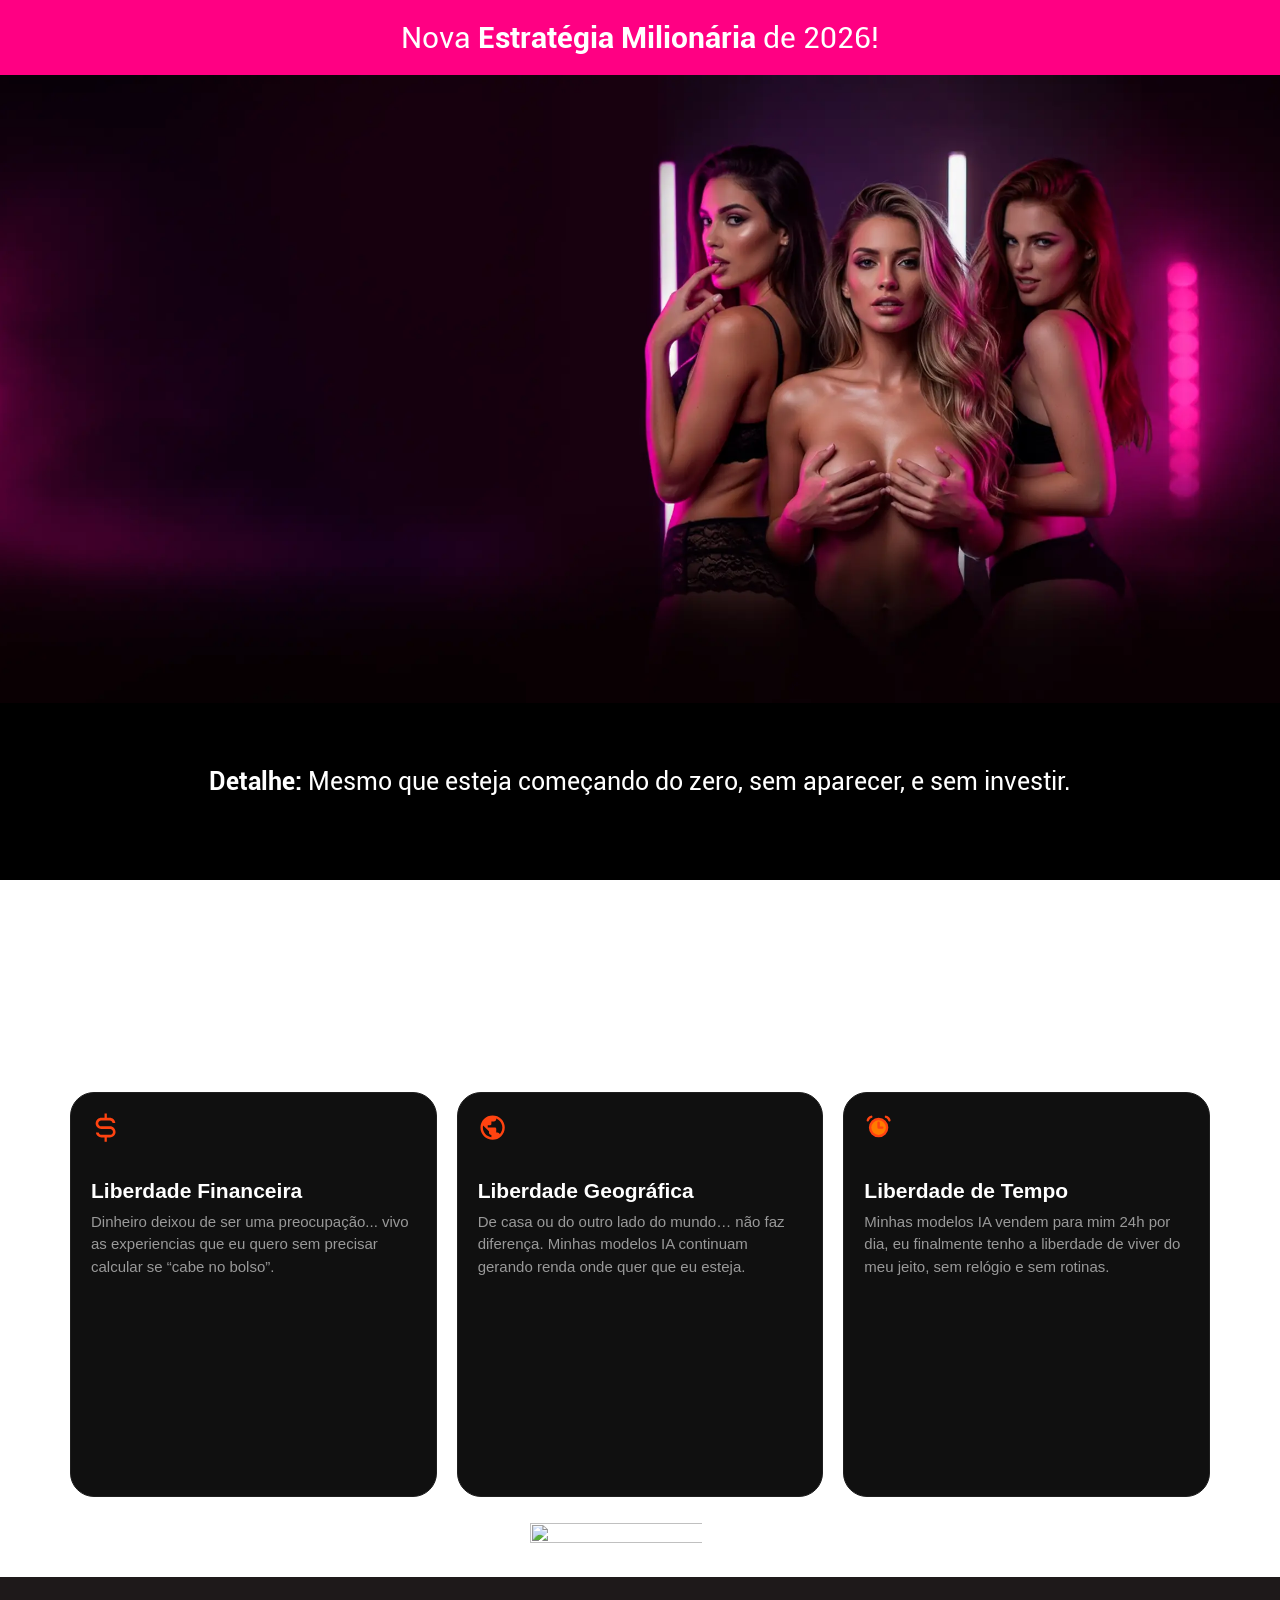
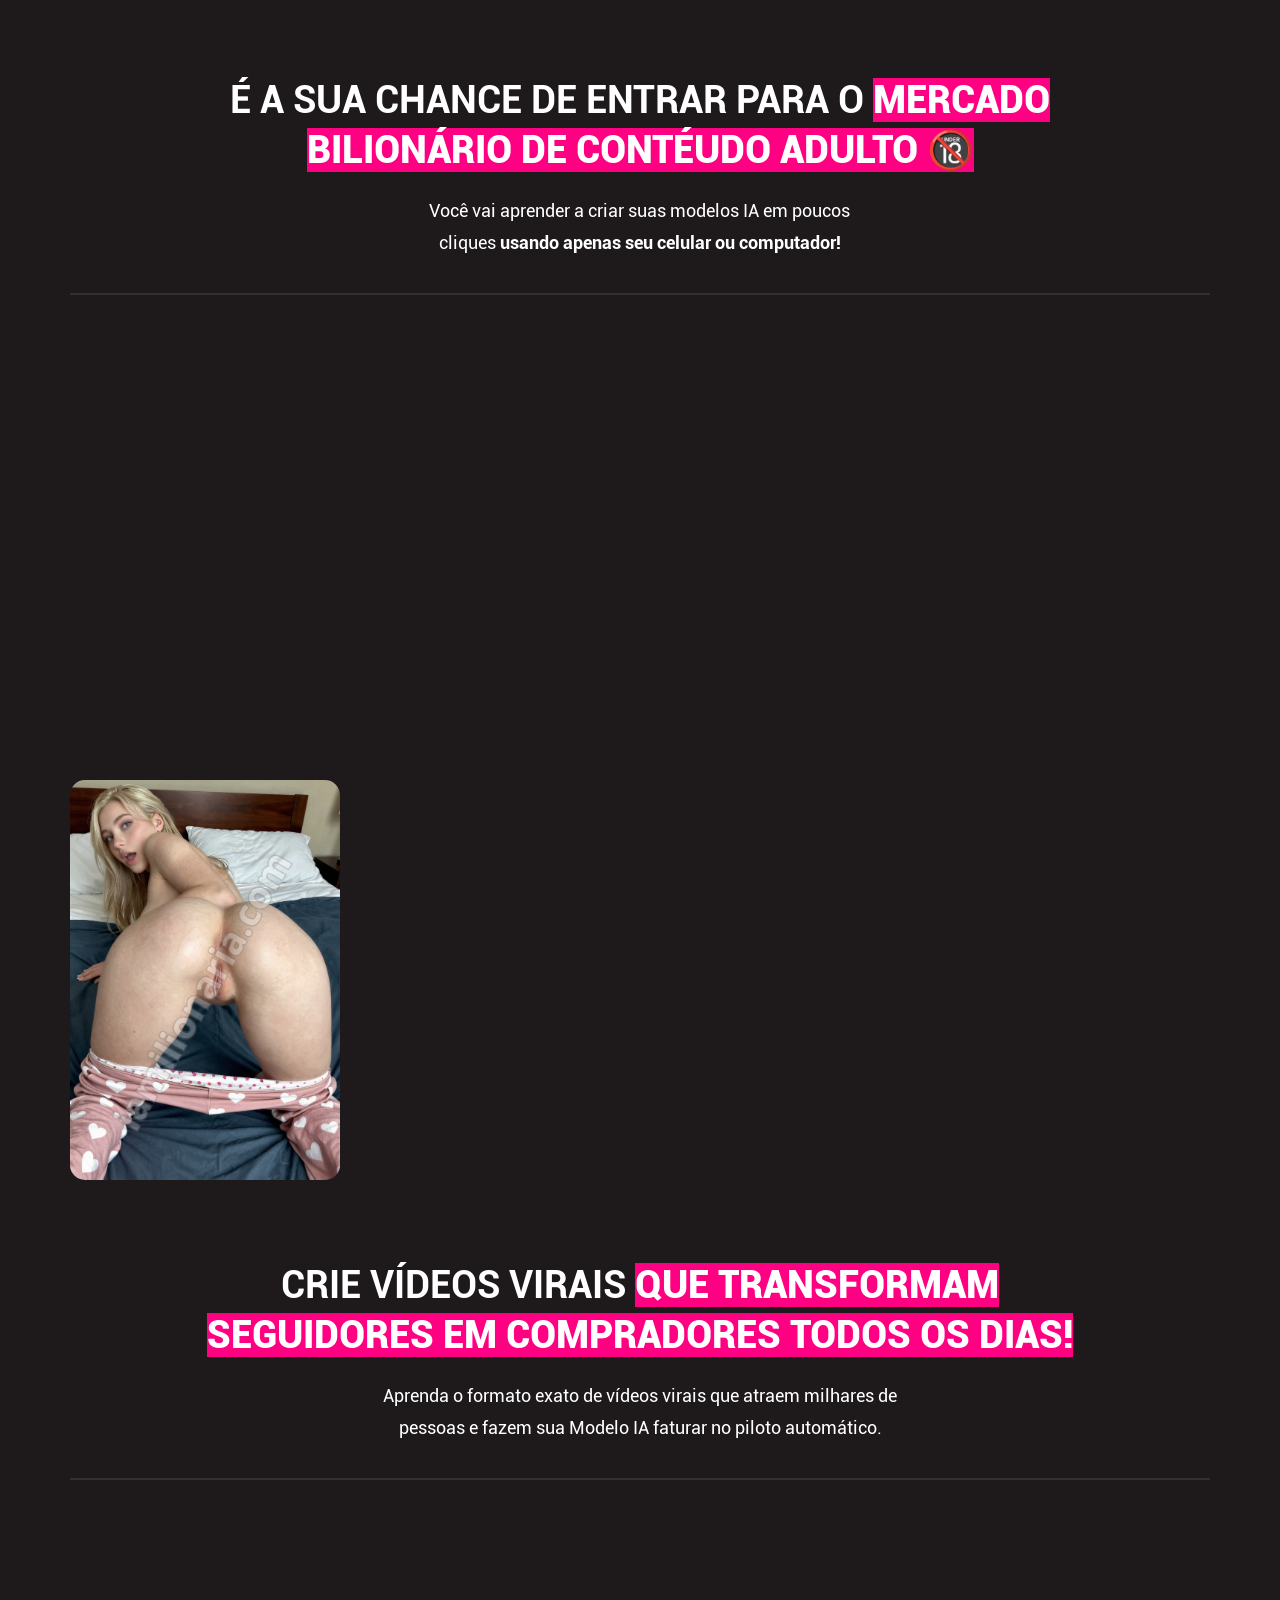
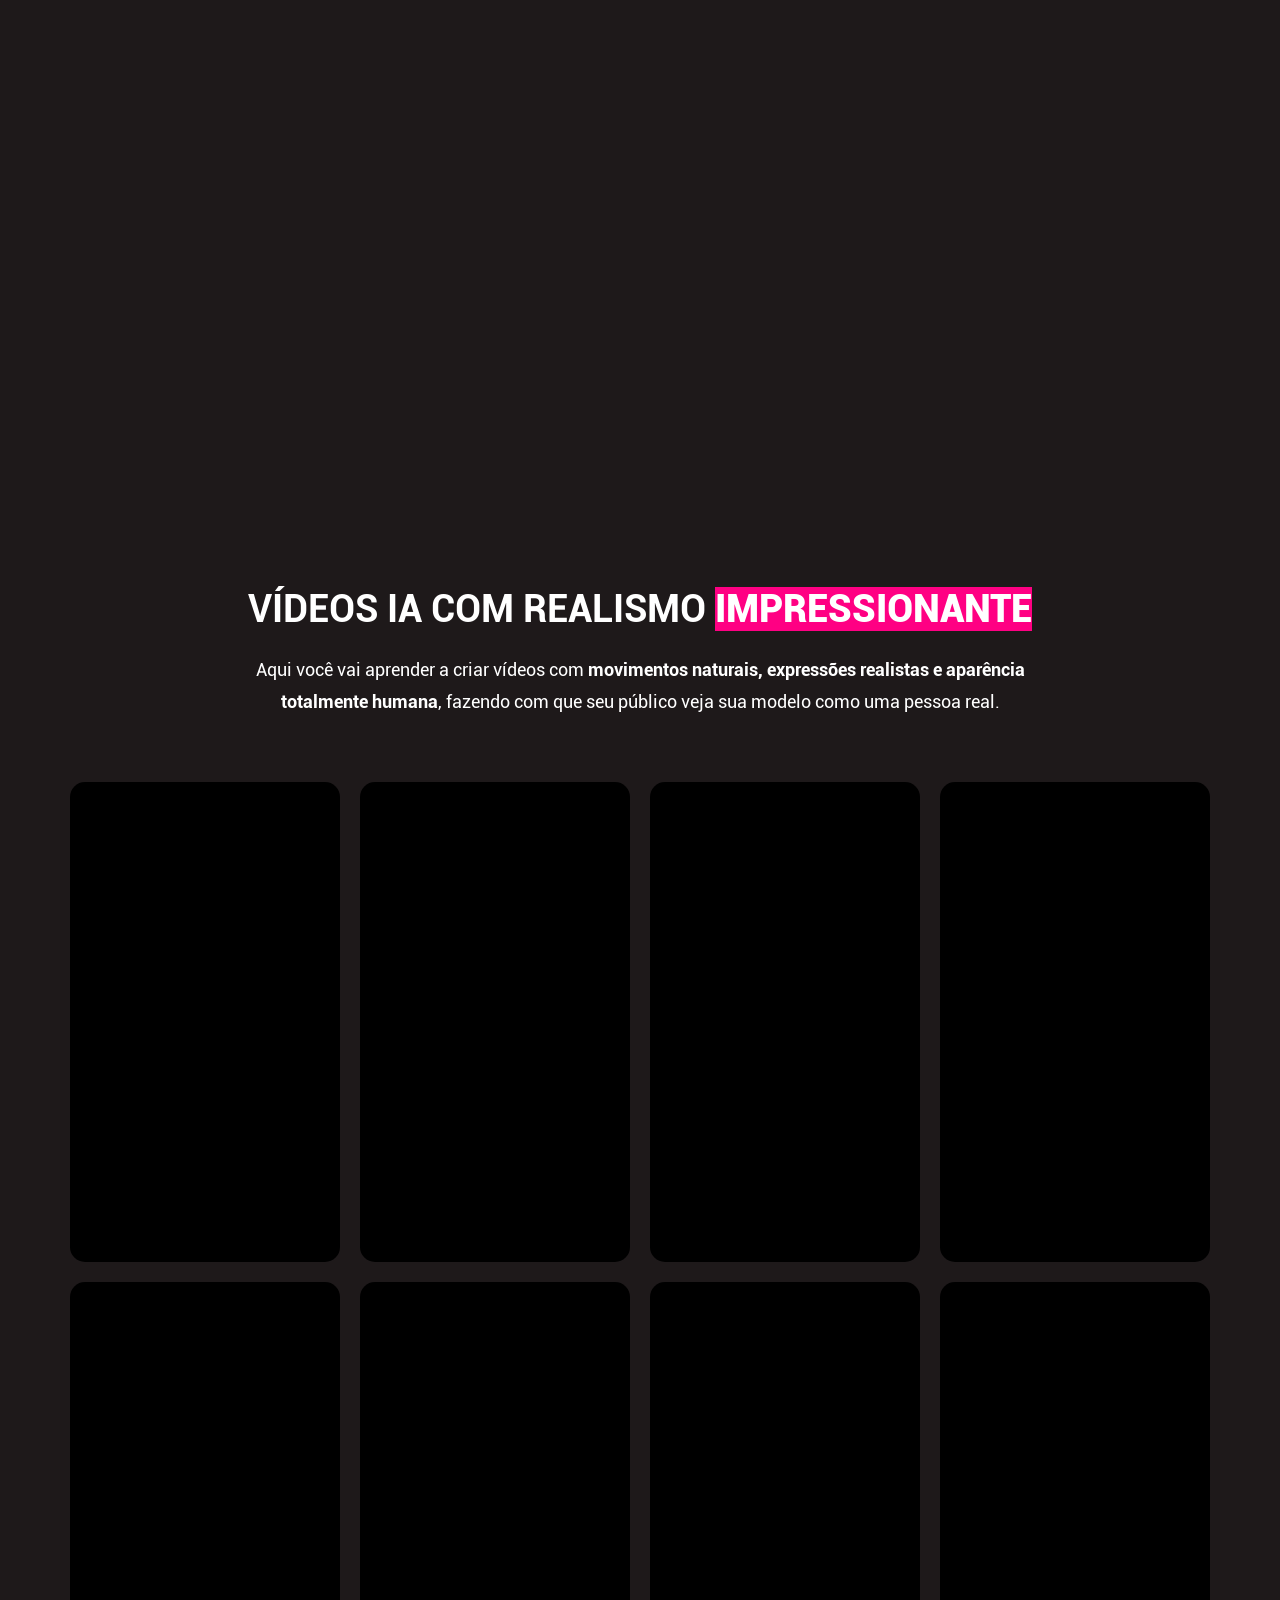
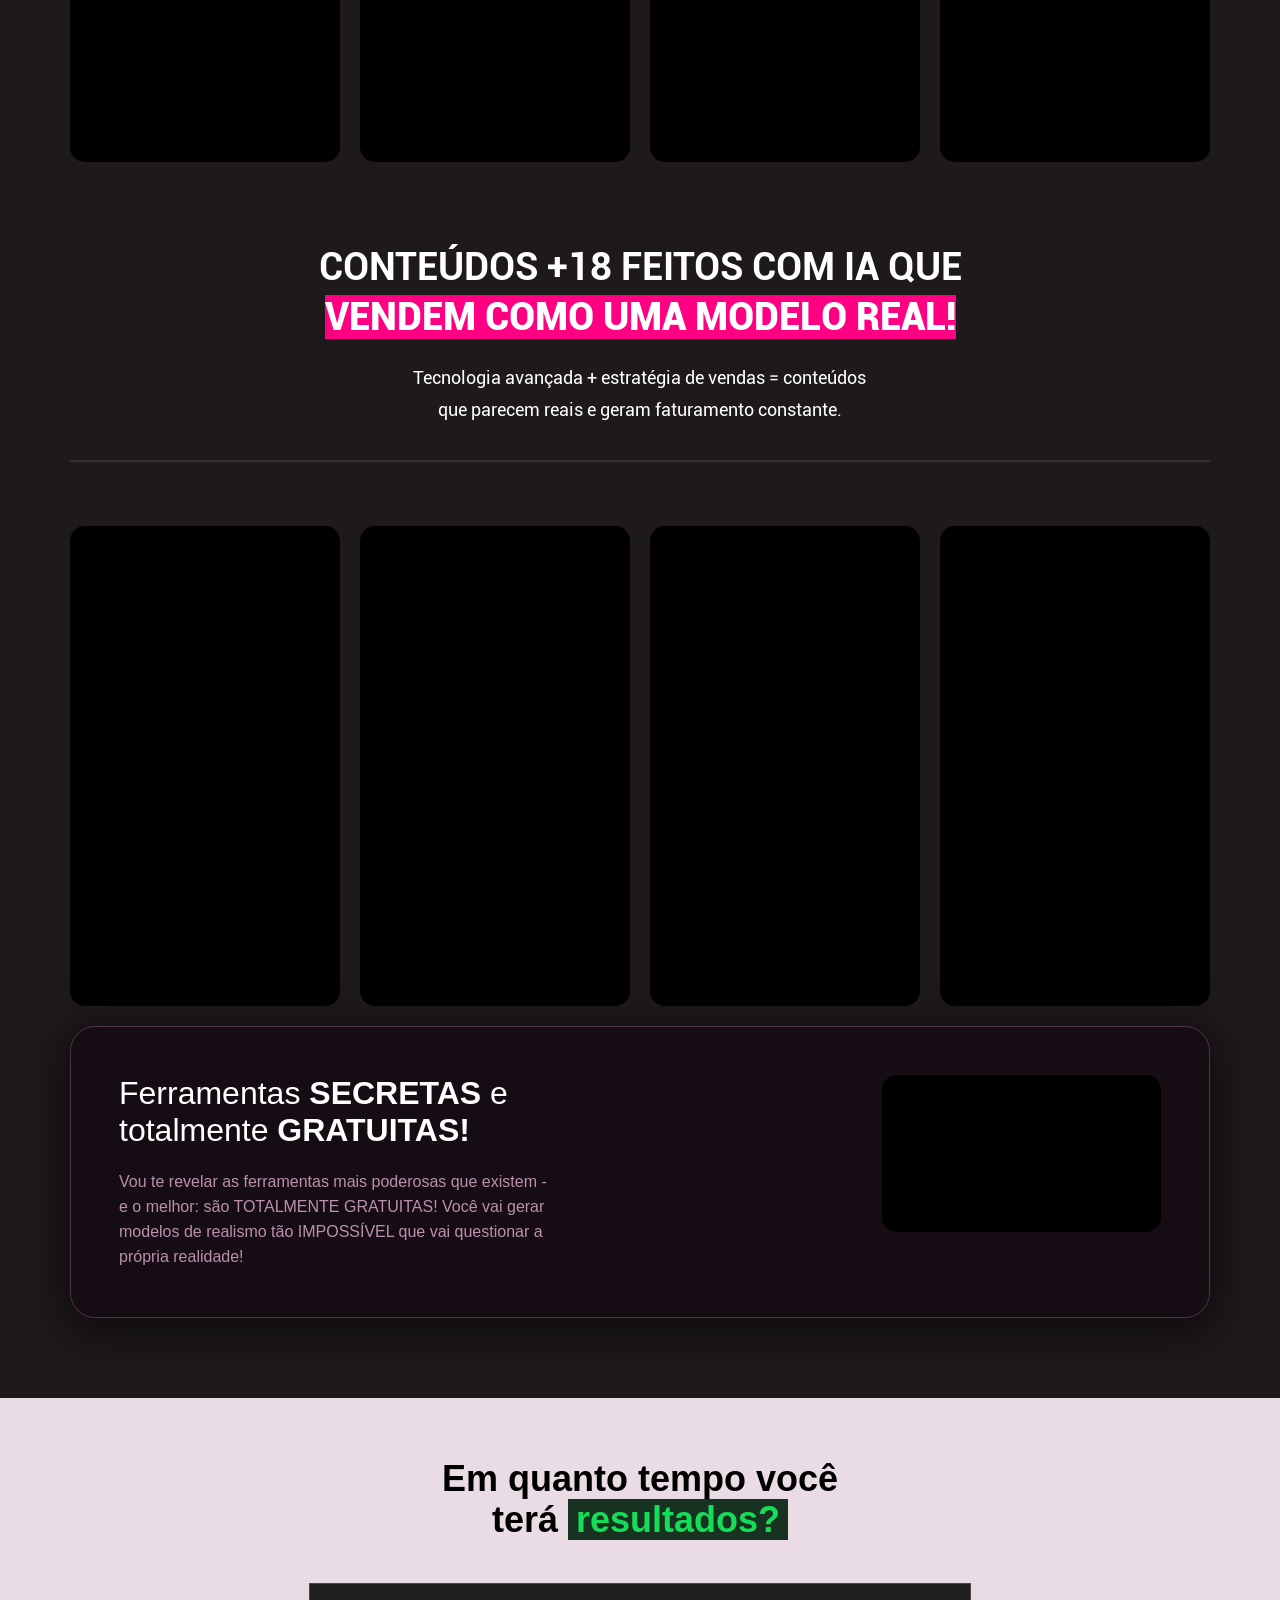
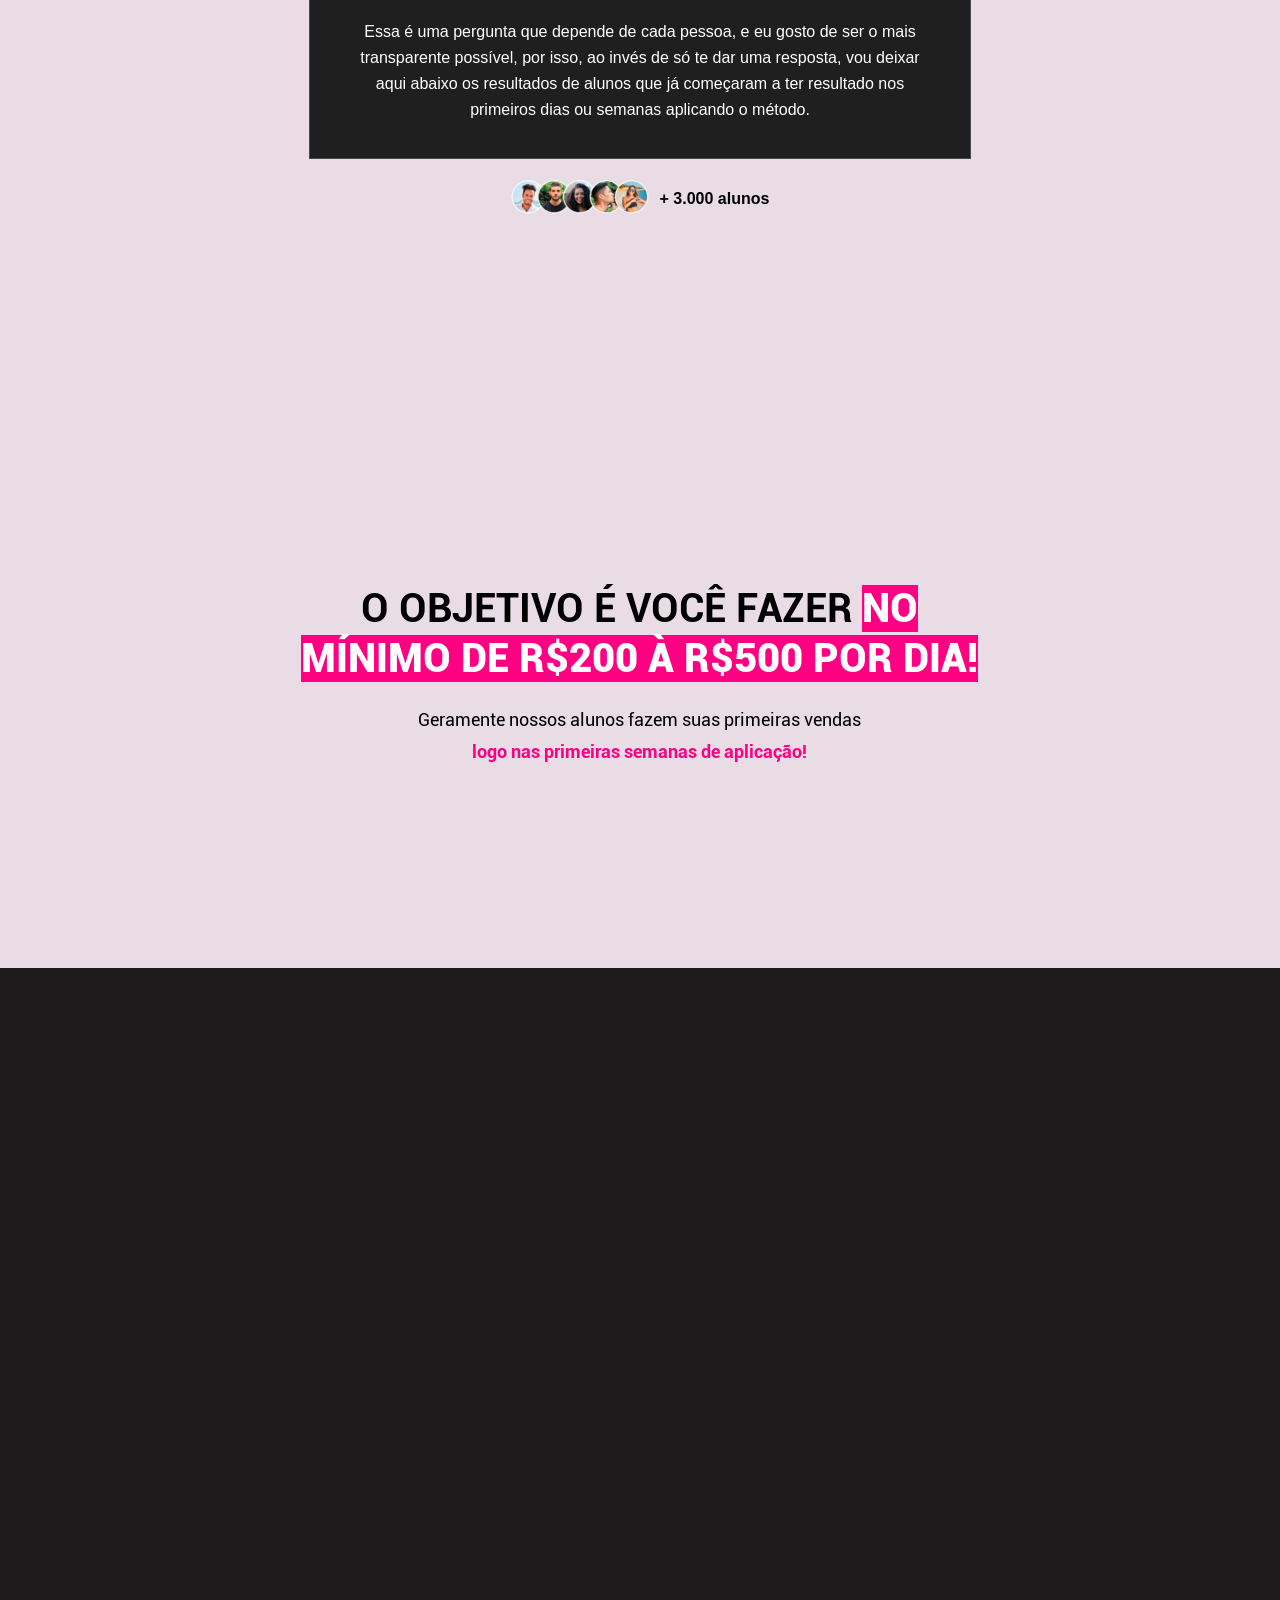
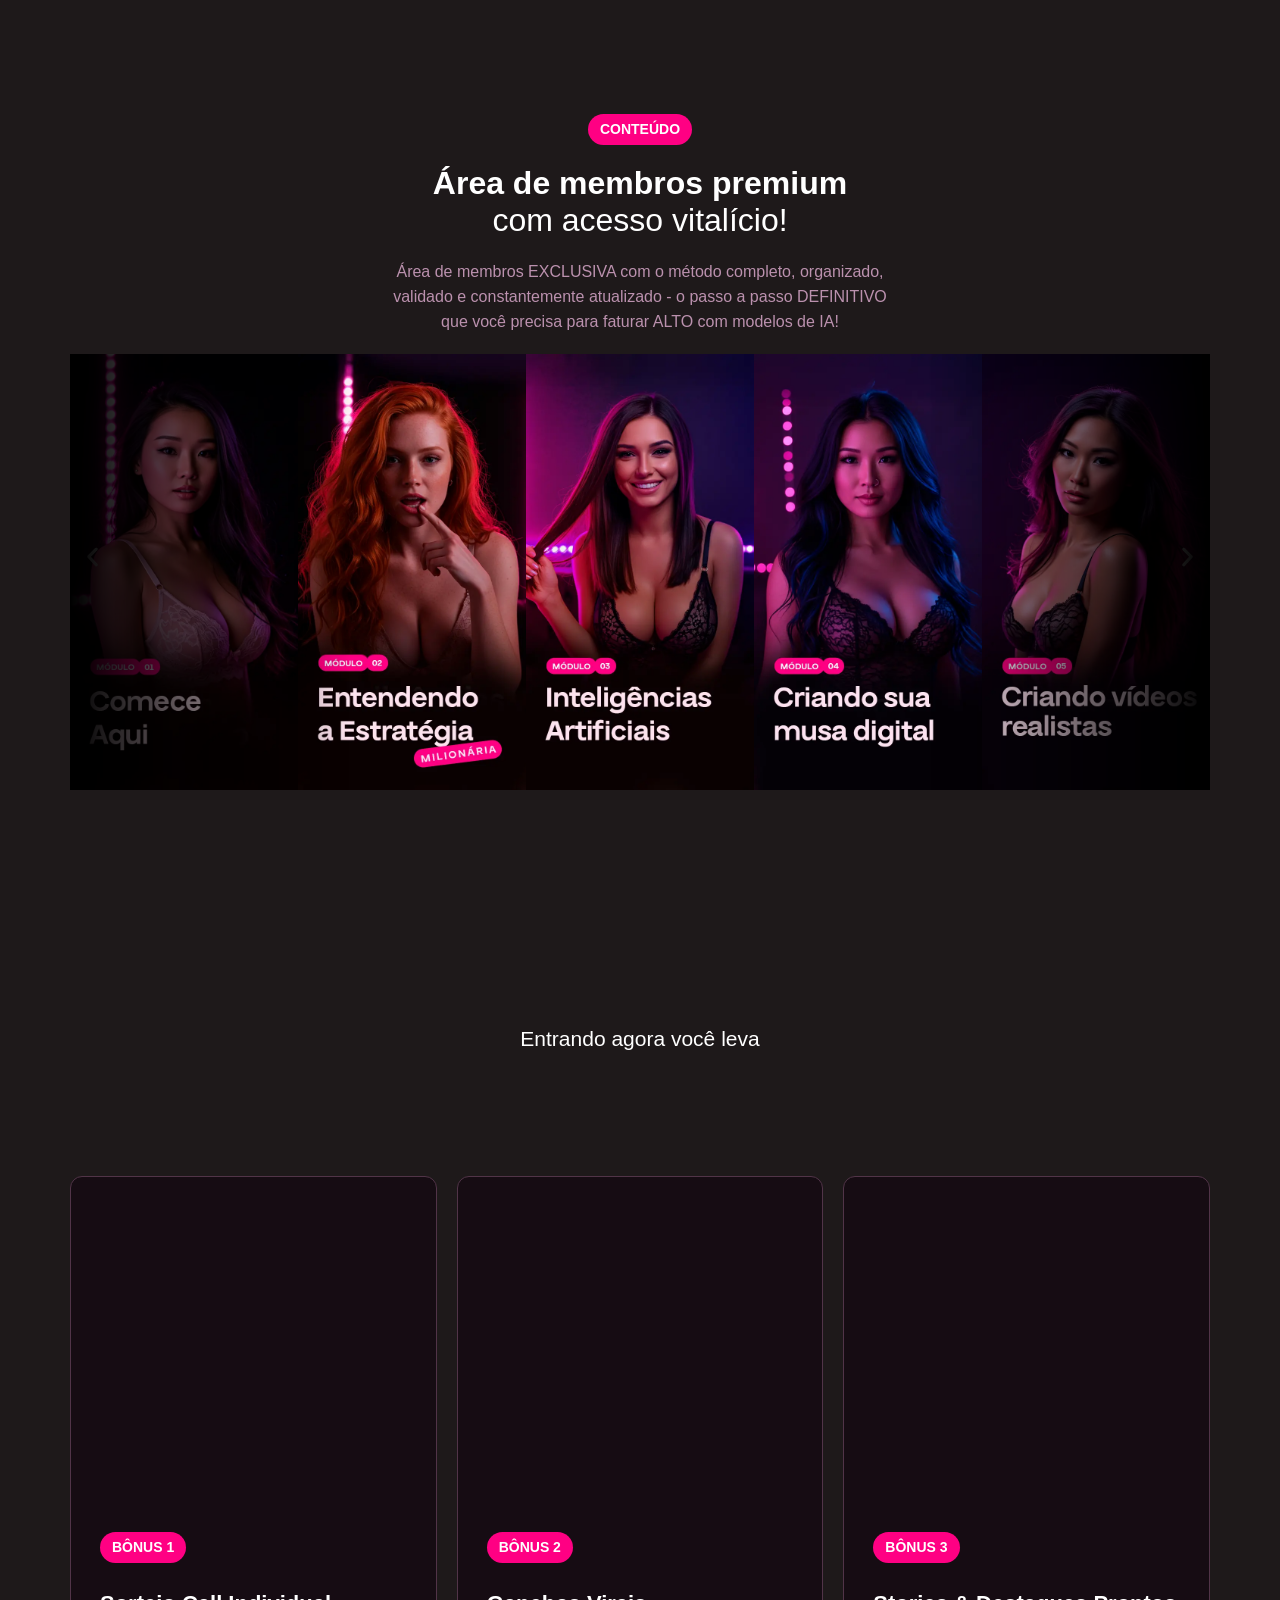
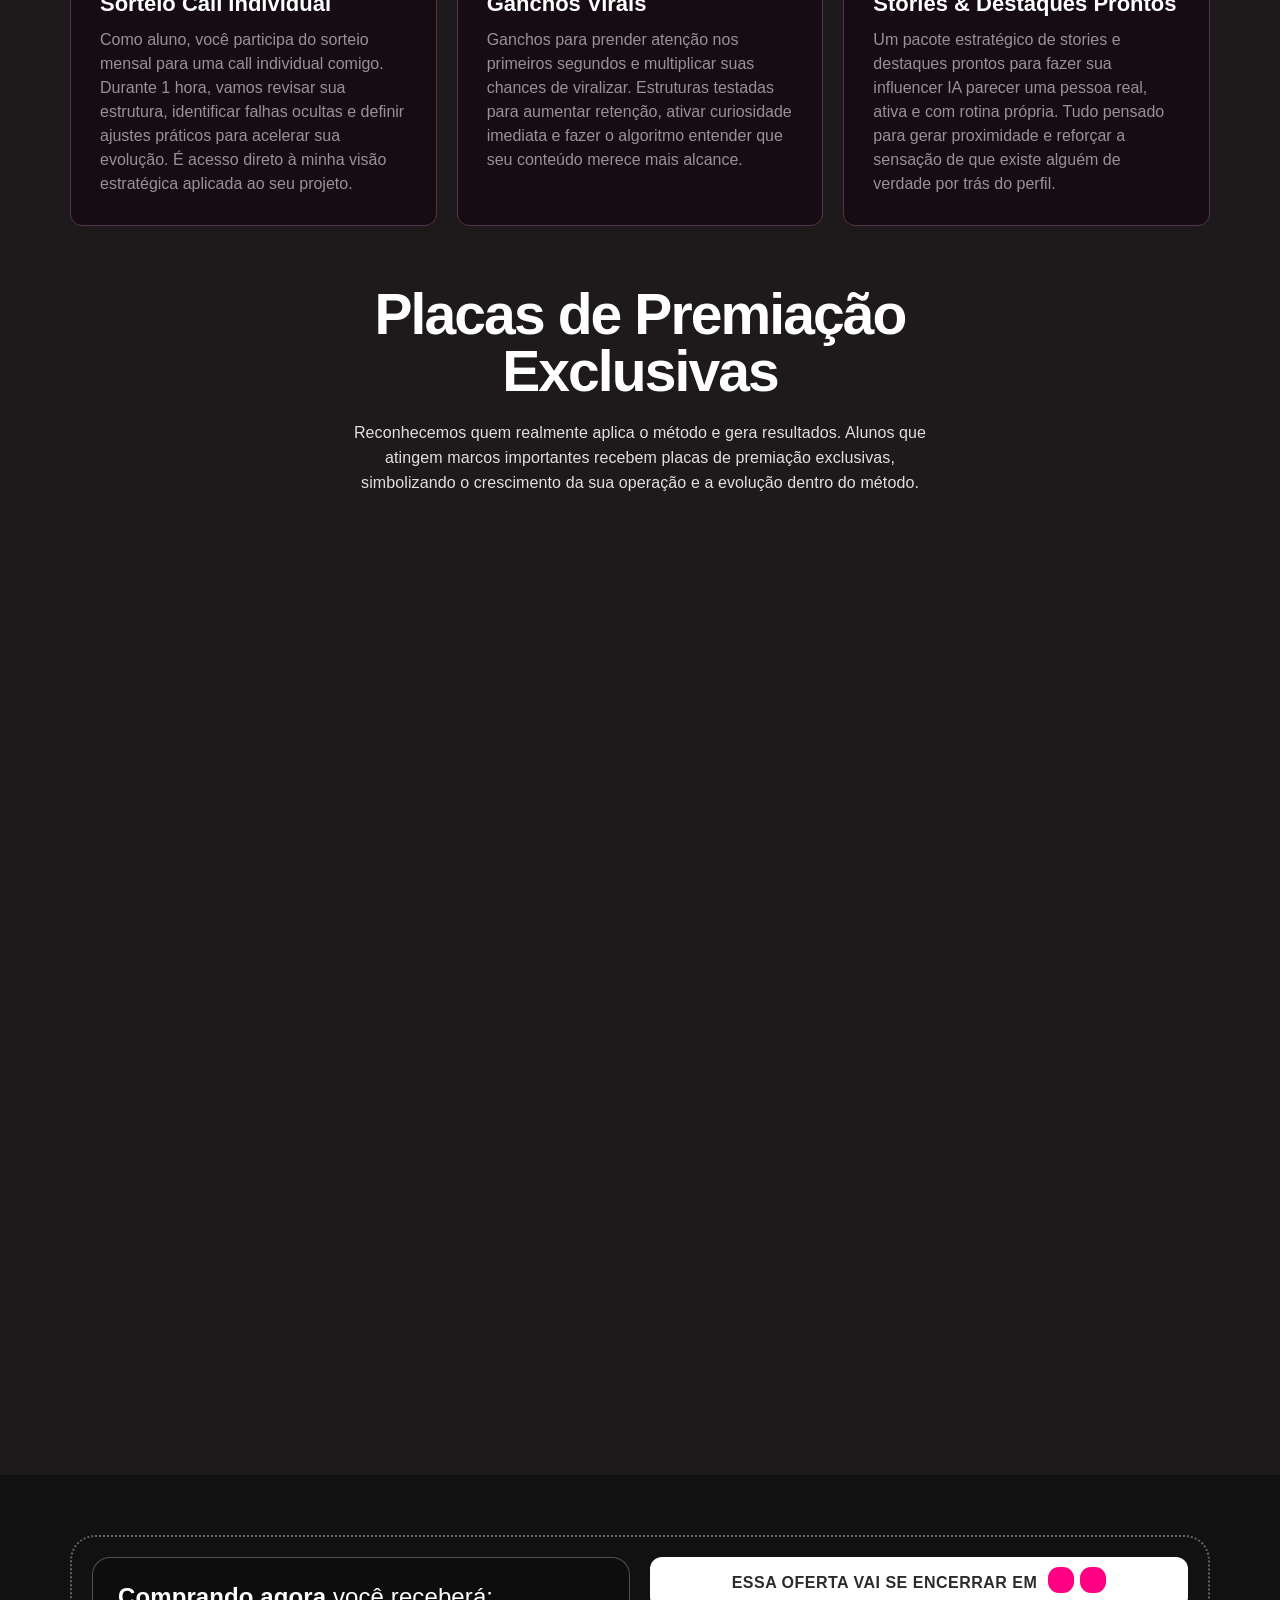
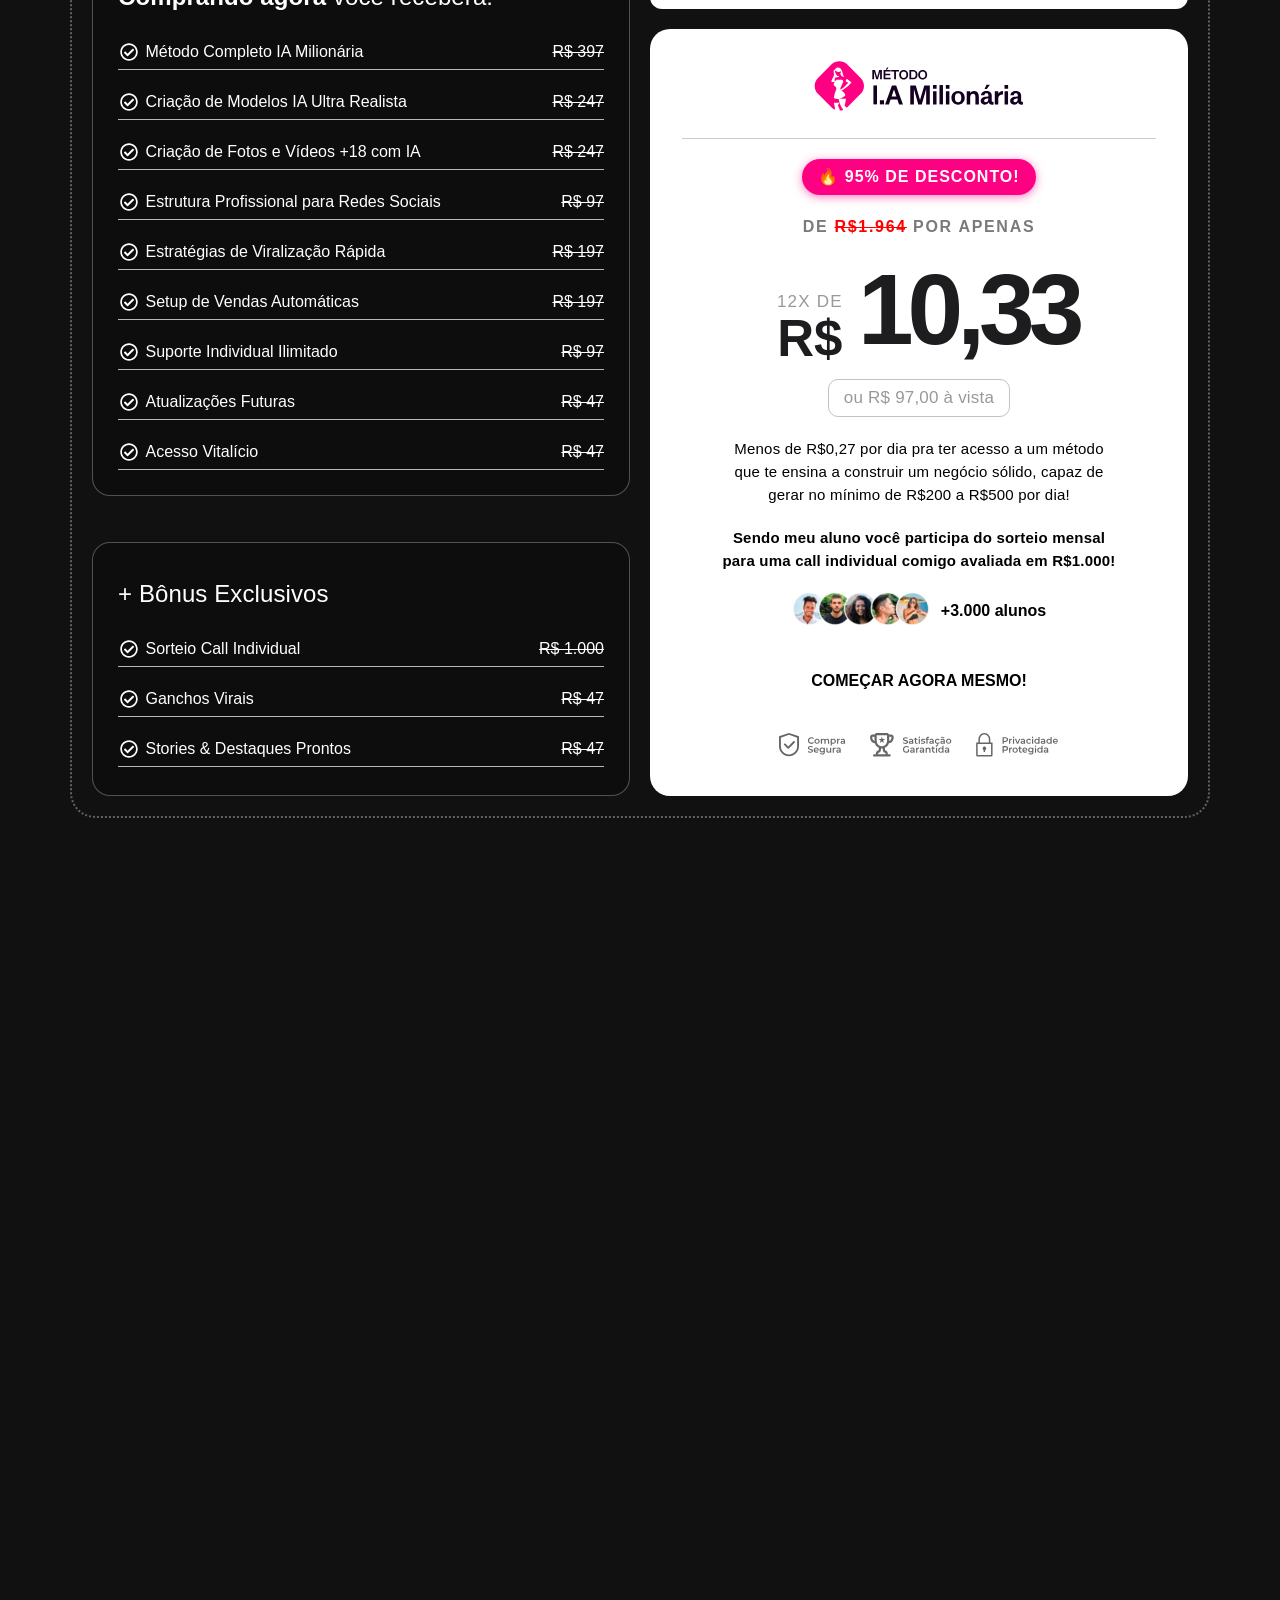
==== index.html @ a4ed03cd "Commit" ====
<!DOCTYPE html>
<html lang="pt-BR">
<!-- Added by HTTrack --><meta http-equiv="content-type" content="text/html;charset=UTF-8" /><!-- /Added by HTTrack -->
<head>
    <meta charset="UTF-8">
    <meta name="viewport" content="width=device-width, initial-scale=1.0, viewport-fit=cover" />
    
    <title>Método IA Milionária - Intense Models - Site Oficial</title>
    <meta name="description" content="Descubra o Método IA Milionária (Intense Models) com Gabriel Souza. O treinamento passo a passo para criar modelos com Inteligência Artificial e faturar alto na internet sem aparecer. Acesse agora e garanta seus bônus exclusivos!" />
    <meta name="keywords" content="Método IA Milionária, Intense Models, Gabriel Souza, IA Milionária, criar modelos com IA, como ganhar dinheiro com IA, modelos virtuais, agência de IA, faturar com inteligência artificial" />
    <meta name="author" content="Gabriel Souza" />
    <link rel="canonical" href="https://metodoiamilionaria.grupobhds.com/" />
    <meta name="robots" content="index, follow, max-snippet:-1, max-image-preview:large, max-video-preview:-1" />

    <meta property="og:locale" content="pt_BR" />
    <meta property="og:type" content="website" />
    <meta property="og:title" content="Método IA Milionária - Intense Models | Por Gabriel Souza" />
    <meta property="og:description" content="Aprenda a criar modelos ultrarrealistas com IA e lucre sem expor sua imagem. Vagas abertas para o Método IA Milionária." />
    <meta property="og:url" content="https://metodoiamilionaria.grupobhds.com/" />
    <meta property="og:site_name" content="Método IA Milionária" />
    
    <link rel="icon" href="data:image/svg+xml,<svg xmlns=%22http://www.w3.org/2000/svg%22 viewBox=%220 0 100 100%22><text y=%22.9em%22 font-size=%2290%22>⭐</text></svg>" />
    <link rel="apple-touch-icon" href="data:image/svg+xml,<svg xmlns=%22http://www.w3.org/2000/svg%22 viewBox=%220 0 100 100%22><text y=%22.9em%22 font-size=%2290%22>⭐</text></svg>" />

    <script type="application/ld+json">
    {
      "@context": "https://schema.org/",
      "@type": "Course",
      "name": "Método IA Milionária - Intense Models",
      "description": "Treinamento completo por Gabriel Souza ensinando a criar e monetizar modelos geradas por Inteligência Artificial.",
      "provider": {
        "@type": "Organization",
        "name": "Gabriel Souza",
        "sameAs": "https://metodoiamilionaria.grupobhds.com/"
      },
      "aggregateRating": {
        "@type": "AggregateRating",
        "ratingValue": "5.0",
        "reviewCount": "1487"
      },
      "offers": {
        "@type": "Offer",
        "priceCurrency": "BRL",
        "price": "97.00",
        "availability": "https://schema.org/InStock"
      }
    }
    </script>
    <script>if(navigator.userAgent.match(/MSIE|Internet Explorer/i)||navigator.userAgent.match(/Trident\/7\..*?rv:11/i)){var href=document.location.href;if(!href.match(/[?&]nowprocket/)){if(href.indexOf("?")==-1){if(href.indexOf("#")==-1){document.location.href=href+"?nowprocket=1"}else{document.location.href=href.replace("#","?nowprocket=1#")}}else{if(href.indexOf("#")==-1){document.location.href=href+"&nowprocket=1"}else{document.location.href=href.replace("#","&nowprocket=1#")}}}}</script>
    <script>class RocketLazyLoadScripts{constructor(){this.triggerEvents=["keydown","mousedown","mousemove","touchmove","touchstart","touchend","wheel"],this.userEventHandler=this._triggerListener.bind(this),this.touchStartHandler=this._onTouchStart.bind(this),this.touchMoveHandler=this._onTouchMove.bind(this),this.touchEndHandler=this._onTouchEnd.bind(this),this.clickHandler=this._onClick.bind(this),this.interceptedClicks=[],window.addEventListener("pageshow",(e=>{this.persisted=e.persisted})),window.addEventListener("DOMContentLoaded",(()=>{this._preconnect3rdParties()})),this.delayedScripts={normal:[],async:[],defer:[]},this.allJQueries=[]}_addUserInteractionListener(e){document.hidden?e._triggerListener():(this.triggerEvents.forEach((t=>window.addEventListener(t,e.userEventHandler,{passive:!0}))),window.addEventListener("touchstart",e.touchStartHandler,{passive:!0}),window.addEventListener("mousedown",e.touchStartHandler),document.addEventListener("visibilitychange",e.userEventHandler))}_removeUserInteractionListener(){this.triggerEvents.forEach((e=>window.removeEventListener(e,this.userEventHandler,{passive:!0}))),document.removeEventListener("visibilitychange",this.userEventHandler)}_onTouchStart(e){"HTML"!==e.target.tagName&&(window.addEventListener("touchend",this.touchEndHandler),window.addEventListener("mouseup",this.touchEndHandler),window.addEventListener("touchmove",this.touchMoveHandler,{passive:!0}),window.addEventListener("mousemove",this.touchMoveHandler),e.target.addEventListener("click",this.clickHandler),this._renameDOMAttribute(e.target,"onclick","rocket-onclick"))}_onTouchMove(e){window.removeEventListener("touchend",this.touchEndHandler),window.removeEventListener("mouseup",this.touchEndHandler),window.removeEventListener("touchmove",this.touchMoveHandler,{passive:!0}),window.removeEventListener("mousemove",this.touchMoveHandler),e.target.removeEventListener("click",this.clickHandler),this._renameDOMAttribute(e.target,"rocket-onclick","onclick")}_onTouchEnd(e){window.removeEventListener("touchend",this.touchEndHandler),window.removeEventListener("mouseup",this.touchEndHandler),window.removeEventListener("touchmove",this.touchMoveHandler,{passive:!0}),window.removeEventListener("mousemove",this.touchMoveHandler)}_onClick(e){e.target.removeEventListener("click",this.clickHandler),this._renameDOMAttribute(e.target,"rocket-onclick","onclick"),this.interceptedClicks.push(e),e.preventDefault(),e.stopPropagation(),e.stopImmediatePropagation()}_replayClicks(){window.removeEventListener("touchstart",this.touchStartHandler,{passive:!0}),window.removeEventListener("mousedown",this.touchStartHandler),this.interceptedClicks.forEach((e=>{e.target.dispatchEvent(new MouseEvent("click",{view:e.view,bubbles:!0,cancelable:!0}))}))}_renameDOMAttribute(e,t,n){e.hasAttribute&&e.hasAttribute(t)&&(event.target.setAttribute(n,event.target.getAttribute(t)),event.target.removeAttribute(t))}_triggerListener(){this._removeUserInteractionListener(this),"loading"===document.readyState?document.addEventListener("DOMContentLoaded",this._loadEverythingNow.bind(this)):this._loadEverythingNow()}_preconnect3rdParties(){let e=[];document.querySelectorAll("script[type=rocketlazyloadscript]").forEach((t=>{if(t.hasAttribute("src")){const n=new URL(t.html).origin;n!==location.origin&&e.push({src:n,crossOrigin:t.crossOrigin||"module"===t.getAttribute("data-rocket-type")})}})),e=[...new Map(e.map((e=>[JSON.stringify(e),e]))).values()],this._batchInjectResourceHints(e,"preconnect")}async _loadEverythingNow(){this.lastBreath=Date.now(),this._delayEventListeners(),this._delayJQueryReady(this),this._handleDocumentWrite(),this._registerAllDelayedScripts(),this._preloadAllScripts(),await this._loadScriptsFromList(this.delayedScripts.normal),await this._loadScriptsFromList(this.delayedScripts.defer),await this._loadScriptsFromList(this.delayedScripts.async);try{await this._triggerDOMContentLoaded(),await this._triggerWindowLoad()}catch(e){}window.dispatchEvent(new Event("rocket-allScriptsLoaded")),this._replayClicks()}_registerAllDelayedScripts(){document.querySelectorAll("script[type=rocketlazyloadscript]").forEach((e=>{e.hasAttribute("src")?e.hasAttribute("async")&&!1!==e.async?this.delayedScripts.async.push(e):e.hasAttribute("defer")&&!1!==e.defer||"module"===e.getAttribute("data-rocket-type")?this.delayedScripts.defer.push(e):this.delayedScripts.normal.push(e):this.delayedScripts.normal.push(e)}))}async _transformScript(e){return await this._littleBreath(),new Promise((t=>{const n=document.createElement("script");[...e.attributes].forEach((e=>{let t=e.nodeName;"type"!==t&&("data-rocket-type"===t&&(t="type"),n.setAttribute(t,e.nodeValue))})),e.hasAttribute("src")?(n.addEventListener("load",t),n.addEventListener("error",t)):(n.text=e.text,t());try{e.parentNode.replaceChild(n,e)}catch(e){t()}}))}async _loadScriptsFromList(e){const t=e.shift();return t?(await this._transformScript(t),this._loadScriptsFromList(e)):Promise.resolve()}_preloadAllScripts(){this._batchInjectResourceHints([...this.delayedScripts.normal,...this.delayedScripts.defer,...this.delayedScripts.async],"preload")}_batchInjectResourceHints(e,t){var n=document.createDocumentFragment();e.forEach((e=>{if(e.src){const i=document.createElement("link");i.href=e.src,i.rel=t,"preconnect"!==t&&(i.as="script"),e.getAttribute&&"module"===e.getAttribute("data-rocket-type")&&(i.crossOrigin=!0),e.crossOrigin&&(i.crossOrigin=e.crossOrigin),n.appendChild(i)}})),document.head.appendChild(n)}_delayEventListeners(){let e={};function t(t,n){!function(t){function n(n){return e[t].eventsToRewrite.indexOf(n)>=0?"rocket-"+n:n}e[t]||(e[t]={originalFunctions:{add:t.addEventListener,remove:t.removeEventListener},eventsToRewrite:[]},t.addEventListener=function(){arguments[0]=n(arguments[0]),e[t].originalFunctions.add.apply(t,arguments)},t.removeEventListener=function(){arguments[0]=n(arguments[0]),e[t].originalFunctions.remove.apply(t,arguments)})}(t),e[t].eventsToRewrite.push(n)}function n(e,t){let n=e[t];Object.defineProperty(e,t,{get:()=>n||function(){},set(i){e["rocket"+t]=n=i}})}t(document,"DOMContentLoaded"),t(window,"DOMContentLoaded"),t(window,"load"),t(window,"pageshow"),t(document,"readystatechange"),n(document,"onreadystatechange"),n(window,"onload"),n(window,"onpageshow")}_delayJQueryReady(e){let t=window.jQuery;Object.defineProperty(window,"jQuery",{get:()=>t,set(n){if(n&&n.fn&&!e.allJQueries.includes(n)){n.fn.ready=n.fn.init.prototype.ready=function(t){e.domReadyFired?t.bind(document)(n):document.addEventListener("rocket-DOMContentLoaded",(()=>t.bind(document)(n)))};const t=n.fn.on;n.fn.on=n.fn.init.prototype.on=function(){if(this[0]===window){function e(e){return e.split(" ").map((e=>"load"===e||0===e.indexOf("load.")?"rocket-jquery-load":e)).join(" ")}"string"==typeof arguments[0]||arguments[0]instanceof String?arguments[0]=e(arguments[0]):"object"==typeof arguments[0]&&Object.keys(arguments[0]).forEach((t=>{delete Object.assign(arguments[0],{[e(t)]:arguments[0][t]})[t]}))}return t.apply(this,arguments),this},e.allJQueries.push(n)}t=n}})}async _triggerDOMContentLoaded(){this.domReadyFired=!0,await this._littleBreath(),document.dispatchEvent(new Event("rocket-DOMContentLoaded")),await this._littleBreath(),window.dispatchEvent(new Event("rocket-DOMContentLoaded")),await this._littleBreath(),document.dispatchEvent(new Event("rocket-readystatechange")),await this._littleBreath(),document.rocketonreadystatechange&&document.rocketonreadystatechange()}async _triggerWindowLoad(){await this._littleBreath(),window.dispatchEvent(new Event("rocket-load")),await this._littleBreath(),window.rocketonload&&window.rocketonload(),await this._littleBreath(),this.allJQueries.forEach((e=>e(window).trigger("rocket-jquery-load"))),await this._littleBreath();const e=new Event("rocket-pageshow");e.persisted=this.persisted,window.dispatchEvent(e),await this._littleBreath(),window.rocketonpageshow&&window.rocketonpageshow({persisted:this.persisted})}_handleDocumentWrite(){const e=new Map;document.write=document.writeln=function(t){const n=document.currentScript,i=document.createRange(),r=n.parentElement;let o=e.get(n);void 0===o&&(o=n.nextSibling,e.set(n,o));const s=document.createDocumentFragment();i.setStart(s,0),s.appendChild(i.createContextualFragment(t)),r.insertBefore(s,o)}}async _littleBreath(){Date.now()-this.lastBreath>45&&(await this._requestAnimFrame(),this.lastBreath=Date.now())}async _requestAnimFrame(){return document.hidden?new Promise((e=>setTimeout(e))):new Promise((e=>requestAnimationFrame(e)))}static run(){const e=new RocketLazyLoadScripts;e._addUserInteractionListener(e)}}RocketLazyLoadScripts.run();</script>
    
    <link rel='dns-prefetch' href='index.html' />
    <style id='wp-img-auto-sizes-contain-inline-css' type='text/css'>
    img:is([sizes=auto i],[sizes^="auto," i]){contain-intrinsic-size:3000px 1500px}
    </style>
    <style id='wp-emoji-styles-inline-css' type='text/css'>
        img.wp-smiley, img.emoji { display: inline !important; border: none !important; box-shadow: none !important; height: 1em !important; width: 1em !important; margin: 0 0.07em !important; vertical-align: -0.1em !important; background: none !important; padding: 0 !important; }
    </style>
    <style id='classic-theme-styles-inline-css' type='text/css'>
    .wp-block-button__link{color:#fff;background-color:#32373c;border-radius:9999px;box-shadow:none;text-decoration:none;padding:calc(.667em + 2px) calc(1.333em + 2px);font-size:1.125em}.wp-block-file__button{background:#32373c;color:#fff;text-decoration:none}
    </style>
    <style id='global-styles-inline-css' type='text/css'>
    :root{--wp--preset--aspect-ratio--square: 1;--wp--preset--aspect-ratio--4-3: 4/3;--wp--preset--aspect-ratio--3-4: 3/4;--wp--preset--aspect-ratio--3-2: 3/2;--wp--preset--aspect-ratio--2-3: 2/3;--wp--preset--aspect-ratio--16-9: 16/9;--wp--preset--aspect-ratio--9-16: 9/16;--wp--preset--color--black: #000000;--wp--preset--color--cyan-bluish-gray: #abb8c3;--wp--preset--color--white: #ffffff;--wp--preset--color--pale-pink: #f78da7;--wp--preset--color--vivid-red: #cf2e2e;--wp--preset--color--luminous-vivid-orange: #ff6900;--wp--preset--color--luminous-vivid-amber: #fcb900;--wp--preset--color--light-green-cyan: #7bdcb5;--wp--preset--color--vivid-green-cyan: #00d084;--wp--preset--color--pale-cyan-blue: #8ed1fc;--wp--preset--color--vivid-cyan-blue: #0693e3;--wp--preset--color--vivid-purple: #9b51e0;--wp--preset--gradient--vivid-cyan-blue-to-vivid-purple: linear-gradient(135deg,rgb(6,147,227) 0%,rgb(155,81,224) 100%);--wp--preset--gradient--light-green-cyan-to-vivid-green-cyan: linear-gradient(135deg,rgb(122,220,180) 0%,rgb(0,208,130) 100%);--wp--preset--gradient--luminous-vivid-amber-to-luminous-vivid-orange: linear-gradient(135deg,rgb(252,185,0) 0%,rgb(255,105,0) 100%);--wp--preset--gradient--luminous-vivid-orange-to-vivid-red: linear-gradient(135deg,rgb(255,105,0) 0%,rgb(207,46,46) 100%);--wp--preset--gradient--very-light-gray-to-cyan-bluish-gray: linear-gradient(135deg,rgb(238,238,238) 0%,rgb(169,184,195) 100%);--wp--preset--gradient--cool-to-warm-spectrum: linear-gradient(135deg,rgb(74,234,220) 0%,rgb(151,120,209) 20%,rgb(207,42,186) 40%,rgb(238,44,130) 60%,rgb(251,105,98) 80%,rgb(254,248,76) 100%);--wp--preset--gradient--blush-light-purple: linear-gradient(135deg,rgb(255,206,236) 0%,rgb(152,150,240) 100%);--wp--preset--gradient--blush-bordeaux: linear-gradient(135deg,rgb(254,205,165) 0%,rgb(254,45,45) 50%,rgb(107,0,62) 100%);--wp--preset--gradient--luminous-dusk: linear-gradient(135deg,rgb(255,203,112) 0%,rgb(199,81,192) 50%,rgb(65,88,208) 100%);--wp--preset--gradient--pale-ocean: linear-gradient(135deg,rgb(255,245,203) 0%,rgb(182,227,212) 50%,rgb(51,167,181) 100%);--wp--preset--gradient--electric-grass: linear-gradient(135deg,rgb(202,248,128) 0%,rgb(113,206,126) 100%);--wp--preset--gradient--midnight: linear-gradient(135deg,rgb(2,3,129) 0%,rgb(40,116,252) 100%);--wp--preset--font-size--small: 13px;--wp--preset--font-size--medium: 20px;--wp--preset--font-size--large: 36px;--wp--preset--font-size--x-large: 42px;--wp--preset--spacing--20: 0.44rem;--wp--preset--spacing--30: 0.67rem;--wp--preset--spacing--40: 1rem;--wp--preset--spacing--50: 1.5rem;--wp--preset--spacing--60: 2.25rem;--wp--preset--spacing--70: 3.38rem;--wp--preset--spacing--80: 5.06rem;--wp--preset--shadow--natural: 6px 6px 9px rgba(0, 0, 0, 0.2);--wp--preset--shadow--deep: 12px 12px 50px rgba(0, 0, 0, 0.4);--wp--preset--shadow--sharp: 6px 6px 0px rgba(0, 0, 0, 0.2);--wp--preset--shadow--outlined: 6px 6px 0px -3px rgb(255, 255, 255), 6px 6px rgb(0, 0, 0);--wp--preset--shadow--crisp: 6px 6px 0px rgb(0, 0, 0);}:where(.is-layout-flex){gap: 0.5em;}:where(.is-layout-grid){gap: 0.5em;}body .is-layout-flex{display: flex;}.is-layout-flex{flex-wrap: wrap;align-items: center;}.is-layout-flex > :is(*, div){margin: 0;}body .is-layout-grid{display: grid;}.is-layout-grid > :is(*, div){margin: 0;}:where(.wp-block-columns.is-layout-flex){gap: 2em;}:where(.wp-block-columns.is-layout-grid){gap: 2em;}:where(.wp-block-post-template.is-layout-flex){gap: 1.25em;}:where(.wp-block-post-template.is-layout-grid){gap: 1.25em;}
    </style>

    <link data-minify="1" rel='stylesheet' id='royal-elementor-kit-style-css' href='wp-content/cache/min/1/wp-content/themes/royal-elementor-kit/style3c9b.css' type='text/css' media='all' />
    <link rel='stylesheet' id='elementor-frontend-css' href='wp-content/plugins/elementor/assets/css/frontend.min827b.css' type='text/css' media='all' />
    <link rel='stylesheet' id='elementor-post-9-css' href='wp-content/uploads/elementor/css/post-93c9b.css' type='text/css' media='all' />
    <link rel='stylesheet' id='elementor-pro-css' href='wp-content/plugins/pro-elements/assets/css/frontend.min5aed.css' type='text/css' media='all' />
    <link data-minify="1" rel='stylesheet' id='font-awesome-5-all-css' href='wp-content/cache/min/1/wp-content/plugins/elementor/assets/lib/font-awesome/css/all.min3c9b.css' type='text/css' media='all' />
    <link rel='stylesheet' id='font-awesome-4-shim-css' href='wp-content/plugins/elementor/assets/lib/font-awesome/css/v4-shims.min827b.css' type='text/css' media='all' />
    <link rel='stylesheet' id='widget-image-css' href='wp-content/plugins/elementor/assets/css/widget-image.min827b.css' type='text/css' media='all' />
    <link rel='stylesheet' id='widget-heading-css' href='wp-content/plugins/elementor/assets/css/widget-heading.min827b.css' type='text/css' media='all' />
    <link rel='stylesheet' id='widget-icon-box-css' href='wp-content/plugins/elementor/assets/css/widget-icon-box.min827b.css' type='text/css' media='all' />
    <link rel='stylesheet' id='widget-video-css' href='wp-content/plugins/elementor/assets/css/widget-video.min827b.css' type='text/css' media='all' />
    <link data-minify="1" rel='stylesheet' id='swiper-css' href='wp-content/cache/min/1/wp-content/plugins/elementor/assets/lib/swiper/v8/css/swiper.minfe94.css' type='text/css' media='all' />
    <link rel='stylesheet' id='e-swiper-css' href='wp-content/plugins/elementor/assets/css/conditionals/e-swiper.min827b.css' type='text/css' media='all' />
    <link rel='stylesheet' id='widget-image-carousel-css' href='wp-content/plugins/elementor/assets/css/widget-image-carousel.min827b.css' type='text/css' media='all' />
    <link rel='stylesheet' id='widget-image-box-css' href='wp-content/plugins/elementor/assets/css/widget-image-box.min827b.css' type='text/css' media='all' />
    <link rel='stylesheet' id='widget-icon-list-css' href='wp-content/plugins/elementor/assets/css/widget-icon-list.min827b.css' type='text/css' media='all' />
    <link rel='stylesheet' id='e-animation-shrink-css' href='wp-content/plugins/elementor/assets/lib/animations/styles/e-animation-shrink.min827b.css' type='text/css' media='all' />
    <link rel='stylesheet' id='widget-nested-accordion-css' href='wp-content/plugins/elementor/assets/css/widget-nested-accordion.min827b.css' type='text/css' media='all' />
    <link rel='stylesheet' id='elementor-post-5365-css' href='wp-content/uploads/elementor/css/post-53654837.css' type='text/css' media='all' />
    <style id='rocket-lazyload-inline-css' type='text/css'>
    .rll-youtube-player{position:relative;padding-bottom:56.23%;height:0;overflow:hidden;max-width:100%;}.rll-youtube-player:focus-within{outline: 2px solid currentColor;outline-offset: 5px;}.rll-youtube-player iframe{position:absolute;top:0;left:0;width:100%;height:100%;z-index:100;background:0 0}.rll-youtube-player img{bottom:0;display:block;left:0;margin:auto;max-width:100%;width:100%;position:absolute;right:0;top:0;border:none;height:auto;-webkit-transition:.4s all;-moz-transition:.4s all;transition:.4s all}.rll-youtube-player img:hover{-webkit-filter:brightness(75%)}.rll-youtube-player .play{height:100%;width:100%;left:0;top:0;position:absolute;background:url(wp-content/plugins/wp-rocket/assets/img/youtube.png) no-repeat center;background-color: transparent !important;cursor:pointer;border:none;}.wp-embed-responsive .wp-has-aspect-ratio .rll-youtube-player{position:absolute;padding-bottom:0;width:100%;height:100%;top:0;bottom:0;left:0;right:0}
    </style>
    <link data-minify="1" rel='stylesheet' id='elementor-gf-local-inter-css' href='wp-content/cache/min/1/wp-content/uploads/omgf/elementor-gf-local-inter/elementor-gf-local-interfe94.css' type='text/css' media='all' />
    <script type="rocketlazyloadscript" data-rocket-type="text/javascript" src="wp-content/plugins/elementor/assets/lib/font-awesome/js/v4-shims.min827b.js" id="font-awesome-4-shim-js" defer></script>
    <script type="rocketlazyloadscript" data-rocket-type="text/javascript" src="wp-includes/js/jquery/jquery.minf43b.js" id="jquery-core-js" defer></script>
    <script type="rocketlazyloadscript" data-rocket-type="text/javascript" src="wp-includes/js/jquery/jquery-migrate.min5589.js" id="jquery-migrate-js" defer></script>
    
    <link rel="canonical" href="https://metodoiamilionaria.grupobhds.com/" />
    <meta name="generator" content="Elementor 3.31.1; features: e_font_icon_svg, additional_custom_breakpoints, e_element_cache; settings: css_print_method-external, google_font-enabled, font_display-swap">
    <script type="rocketlazyloadscript" data-minify="1" src="wp-content/cache/min/1/scripts/utms/latesta9dd.js" data-utmify-prevent-xcod-sck data-utmify-prevent-subids data-utmify-plus-signal async defer></script>
    
    <script type="rocketlazyloadscript">(function(w,d,s,l,i){w[l]=w[l]||[];w[l].push({'gtm.start':
    new Date().getTime(),event:'gtm.js'});var f=d.getElementsByTagName(s)[0],
    j=d.createElement(s),dl=l!='dataLayer'?'&l='+l:'';j.async=true;j.src=
    '../gtm.iamilionaria.com/gtm5445.html'+i+dl;f.parentNode.insertBefore(j,f);
    })(window,document,'script','dataLayer','GTM-5M3QH7KK');</script>
    <style>
        .e-con.e-parent:nth-of-type(n+4):not(.e-lazyloaded):not(.e-no-lazyload),
        .e-con.e-parent:nth-of-type(n+4):not(.e-lazyloaded):not(.e-no-lazyload) * {
            background-image: none !important;
        }
        @media screen and (max-height: 1024px) {
            .e-con.e-parent:nth-of-type(n+3):not(.e-lazyloaded):not(.e-no-lazyload),
            .e-con.e-parent:nth-of-type(n+3):not(.e-lazyloaded):not(.e-no-lazyload) * {
                background-image: none !important;
            }
        }
        @media screen and (max-height: 640px) {
            .e-con.e-parent:nth-of-type(n+2):not(.e-lazyloaded):not(.e-no-lazyload),
            .e-con.e-parent:nth-of-type(n+2):not(.e-lazyloaded):not(.e-no-lazyload) * {
                background-image: none !important;
            }
        }
    </style>
    <style type="text/css" id="custom-background-css">
        body.custom-background { background-color: #0a0a0a; }
    </style>
    <meta name="theme-color" content="#FFFFFF">
    <noscript><style id="rocket-lazyload-nojs-css">.rll-youtube-player, [data-lazy-src]{display:none !important;}</style></noscript>
</head>
<body data-rsssl=1 class="home wp-singular page-template page-template-elementor_canvas page page-id-5365 custom-background wp-custom-logo wp-embed-responsive wp-theme-royal-elementor-kit elementor-default elementor-template-canvas elementor-kit-9 elementor-page elementor-page-5365">
	<!-- Google Tag Manager (noscript) -->
<noscript><iframe src="https://gtm.iamilionaria.com/ns.html?id=GTM-5M3QH7KK"
height="0" width="0" style="display:none;visibility:hidden"></iframe></noscript>
<!-- End Google Tag Manager (noscript) -->
		<div data-elementor-type="wp-page" data-elementor-id="5365" class="elementor elementor-5365">
				<div class="elementor-element elementor-element-7e96a0f e-flex e-con-boxed e-con e-parent" data-id="7e96a0f" data-element_type="container" data-settings="{&quot;background_background&quot;:&quot;classic&quot;}">
					<div class="e-con-inner">
				<div class="elementor-element elementor-element-fe83c0a elementor-widget elementor-widget-text-editor" data-id="fe83c0a" data-element_type="widget" data-widget_type="text-editor.default">
				<div class="elementor-widget-container">
									<p>Nova <strong>Estratégia Milionária</strong> de 2026!</p>								</div>
				</div>
					</div>
				</div>
		<div class="elementor-element elementor-element-1126ca7 e-flex e-con-boxed e-con e-parent" data-id="1126ca7" data-element_type="container" data-settings="{&quot;background_background&quot;:&quot;classic&quot;}">
					<div class="e-con-inner">
		<div class="elementor-element elementor-element-d2b9cf3 e-con-full e-flex e-con e-child" data-id="d2b9cf3" data-element_type="container">
		<div class="elementor-element elementor-element-d55f536 e-con-full e-flex e-con e-child" data-id="d55f536" data-element_type="container">
				<div class="elementor-element elementor-element-530a7a3 elementor-widget elementor-widget-image" data-id="530a7a3" data-element_type="widget" data-widget_type="image.default">
				<div class="elementor-widget-container">
															<img fetchpriority="high" decoding="async" width="960" height="540" src="data:image/svg+xml,%3Csvg%20xmlns='http://www.w3.org/2000/svg'%20viewBox='0%200%20960%20540'%3E%3C/svg%3E" class="attachment-large size-large wp-image-4526" alt="" data-lazy-srcset="https://iamilionaria.com/wp-content/uploads/2025/10/AnyConv.com__head-ia-1024x576.webp 1024w, https://iamilionaria.com/wp-content/uploads/2025/10/AnyConv.com__head-ia-300x169.webp 300w, https://iamilionaria.com/wp-content/uploads/2025/10/AnyConv.com__head-ia-768x432.webp 768w, https://iamilionaria.com/wp-content/uploads/2025/10/AnyConv.com__head-ia-1536x864.webp 1536w, https://iamilionaria.com/wp-content/uploads/2025/10/AnyConv.com__head-ia.webp 1920w" data-lazy-sizes="(max-width: 960px) 100vw, 960px" data-lazy-src="wp-content/uploads/2025/10/AnyConv.com__head-ia-1024x576.webp" /><noscript><img fetchpriority="high" decoding="async" width="960" height="540" src="wp-content/uploads/2025/10/AnyConv.com__head-ia-1024x576.webp" class="attachment-large size-large wp-image-4526" alt="" srcset="https://iamilionaria.com/wp-content/uploads/2025/10/AnyConv.com__head-ia-1024x576.webp 1024w, https://iamilionaria.com/wp-content/uploads/2025/10/AnyConv.com__head-ia-300x169.webp 300w, https://iamilionaria.com/wp-content/uploads/2025/10/AnyConv.com__head-ia-768x432.webp 768w, https://iamilionaria.com/wp-content/uploads/2025/10/AnyConv.com__head-ia-1536x864.webp 1536w, https://iamilionaria.com/wp-content/uploads/2025/10/AnyConv.com__head-ia.webp 1920w" sizes="(max-width: 960px) 100vw, 960px" /></noscript>															</div>
				</div>
				</div>
				</div>
		<div class="elementor-element elementor-element-77446af e-con-full e-flex e-con e-child" data-id="77446af" data-element_type="container">
				</div>
					</div>
				</div>
		<div class="elementor-element elementor-element-65b2c4f e-flex e-con-boxed e-con e-parent" data-id="65b2c4f" data-element_type="container" data-settings="{&quot;background_background&quot;:&quot;classic&quot;}">
					<div class="e-con-inner">
				<div class="elementor-element elementor-element-b59017f elementor-widget__width-initial elementor-widget-mobile__width-inherit elementor-widget elementor-widget-html" data-id="b59017f" data-element_type="widget" data-widget_type="html.default">
				<div class="elementor-widget-container">
					<script type="rocketlazyloadscript">
window.onload = function() {
var anchors = document.getElementsByTagName("a");
for (var i = 0; i < anchors.length; i++) {
anchors[i].href = "https://metodoiamilionaria.grupobhds.com/comprar-agora.html"
}
}
</script>				</div>
				</div>
				<div class="elementor-element elementor-element-3ecae0d elementor-widget__width-initial elementor-widget-mobile__width-inherit elementor-widget elementor-widget-html" data-id="3ecae0d" data-element_type="widget" data-widget_type="html.default">
				<div class="elementor-widget-container">
					<script type="rocketlazyloadscript">!function(i,n){i._plt=i._plt||(n&&n.timeOrigin?n.timeOrigin+n.now():Date.now())}(window,performance);</script>
<link rel="preload" href="/scripts.converteai.net/1c3bcfc5-8544-4f0a-9e4c-0927e07f2e22/players/698a12881738e7f6ba02e993/v4/player.js" as="script">
<link rel="preload" href="/scripts.converteai.net/lib/js/smartplayer-wc/v4/smartplayer.js" as="script">
<link rel="preload" href="https://cdn.converteai.net/1c3bcfc5-8544-4f0a-9e4c-0927e07f2e22/698a126e8fab3a91a572dc88/main.m3u8" as="fetch">
<link rel="dns-prefetch" href="https://cdn.converteai.net/">
<link rel="dns-prefetch" href="https://scripts.converteai.net/">
<link rel="dns-prefetch" href="https://images.converteai.net/">
<link rel="dns-prefetch" href="https://api.vturb.com.br/">				</div>
				</div>
				<div class="elementor-element elementor-element-05b0aa9 elementor-widget__width-initial elementor-widget-mobile__width-inherit elementor-widget elementor-widget-html" data-id="05b0aa9" data-element_type="widget" data-widget_type="html.default">
				<div class="elementor-widget-container">
					<vturb-smartplayer id="vid-698a12881738e7f6ba02e993" style="display: block; margin: 0 auto; width: 100%; "></vturb-smartplayer> <script type="rocketlazyloadscript" data-rocket-type="text/javascript"> var s=document.createElement("script"); s.src="/scripts.converteai.net/1c3bcfc5-8544-4f0a-9e4c-0927e07f2e22/players/698a12881738e7f6ba02e993/v4/player.js", s.async=!0,document.head.appendChild(s); </script>				</div>
				</div>
				<div class="elementor-element elementor-element-d3e874d elementor-widget-mobile__width-initial elementor-widget elementor-widget-text-editor" data-id="d3e874d" data-element_type="widget" data-widget_type="text-editor.default">
				<div class="elementor-widget-container">
									<p><strong>Detalhe:</strong> Mesmo que esteja começando do zero, sem aparecer, e sem investir.</p>								</div>
				</div>
					</div>
				</div>
		<div class="elementor-element elementor-element-e17afab esconder e-flex e-con-boxed e-con e-parent" data-id="e17afab" data-element_type="container" data-settings="{&quot;background_background&quot;:&quot;classic&quot;}">
					<div class="e-con-inner">
				<div class="elementor-element elementor-element-bc19525 elementor-widget__width-initial elementor-widget elementor-widget-heading" data-id="bc19525" data-element_type="widget" data-widget_type="heading.default">
				<div class="elementor-widget-container">
					<h2 class="elementor-heading-title elementor-size-default">Esse foi o caminho que eu segui para conquistar:</h2>				</div>
				</div>
		<div class="elementor-element elementor-element-3e4a68c e-con-full e-flex e-con e-child" data-id="3e4a68c" data-element_type="container">
		<div class="elementor-element elementor-element-1b95193 e-con-full e-flex e-con e-child" data-id="1b95193" data-element_type="container" data-settings="{&quot;background_background&quot;:&quot;classic&quot;}">
				<div class="elementor-element elementor-element-b69f0b2 elementor-view-default elementor-widget elementor-widget-icon" data-id="b69f0b2" data-element_type="widget" data-widget_type="icon.default">
				<div class="elementor-widget-container">
							<div class="elementor-icon-wrapper">
			<div class="elementor-icon">
			<svg xmlns="http://www.w3.org/2000/svg" width="27" height="27" viewBox="0 0 27 27" fill="none"><g clip-path="url(#clip0_288_1780)"><path d="M20.2472 13.1471C19.328 12.3766 18.1595 11.9676 16.9604 11.9967H9.25285C8.90143 12.0056 8.55183 11.9434 8.22499 11.814C7.89814 11.6846 7.60076 11.4906 7.35066 11.2436C7.10056 10.9965 6.90287 10.7016 6.76944 10.3763C6.63601 10.0511 6.56957 9.70231 6.5741 9.3508C6.56553 9.21399 6.56553 9.07677 6.5741 8.93995C6.67773 8.31185 7.00708 7.74318 7.50031 7.34073C7.99355 6.93827 8.61673 6.72972 9.25285 6.75422H16.8454C17.4647 6.75367 18.0641 6.97313 18.5367 7.37346C19.0093 7.77378 19.3243 8.32895 19.4255 8.93995H21.8906C21.7875 7.67278 21.2112 6.49084 20.2764 5.62913C19.3416 4.76742 18.1168 4.28904 16.8454 4.28911H14.2488V0.509277H12.1946V4.28911H9.25285C7.98149 4.28904 6.75665 4.76742 5.82186 5.62913C4.88707 6.49084 4.31079 7.67278 4.2076 8.93995C4.19903 9.07677 4.19903 9.21399 4.2076 9.3508C4.2076 10.0134 4.3381 10.6694 4.59164 11.2815C4.84519 11.8937 5.21682 12.4498 5.68532 12.9183C6.63149 13.8645 7.91477 14.3961 9.25285 14.3961H17.0426C17.3912 14.3873 17.7381 14.4484 18.0628 14.5758C18.3874 14.7032 18.6833 14.8942 18.9329 15.1378C19.1826 15.3813 19.3809 15.6723 19.5164 15.9937C19.6518 16.3151 19.7215 16.6603 19.7214 17.0091C19.7372 17.195 19.7372 17.3819 19.7214 17.5678C19.5909 18.1461 19.2677 18.6628 18.8048 19.0331C18.3419 19.4034 17.7668 19.6053 17.1741 19.6057H9.45006C8.85729 19.6053 8.28225 19.4034 7.81937 19.0331C7.35649 18.6628 7.03327 18.1461 6.90278 17.5678H4.42124C4.56247 18.8026 5.15305 19.9423 6.08045 20.7697C7.00785 21.597 8.20723 22.0543 9.45006 22.0543H12.1946V25.7849H14.2488V22.0543H17.0426C18.2854 22.0543 19.4848 21.597 20.4122 20.7697C21.3396 19.9423 21.9302 18.8026 22.0714 17.5678V17.0091C22.0694 16.2709 21.905 15.5422 21.5897 14.8748C21.2745 14.2073 20.8161 13.6175 20.2472 13.1471Z" fill="#FF4310"></path></g><defs><clipPath id="clip0_288_1780"><rect width="26.2945" height="26.2945" fill="white"></rect></clipPath></defs></svg>			</div>
		</div>
						</div>
				</div>
				<div class="elementor-element elementor-element-a979000 elementor-widget elementor-widget-icon-box" data-id="a979000" data-element_type="widget" data-widget_type="icon-box.default">
				<div class="elementor-widget-container">
							<div class="elementor-icon-box-wrapper">

			
						<div class="elementor-icon-box-content">

									<h3 class="elementor-icon-box-title">
						<span  >
							Liberdade Financeira						</span>
					</h3>
				
									<p class="elementor-icon-box-description">
						Dinheiro deixou de ser uma preocupação... vivo as experiencias que eu quero sem precisar calcular se “cabe no bolso”.					</p>
				
			</div>
			
		</div>
						</div>
				</div>
				<div class="elementor-element elementor-element-c40b35b elementor-widget elementor-widget-image" data-id="c40b35b" data-element_type="widget" data-widget_type="image.default">
				<div class="elementor-widget-container">
															<img decoding="async" width="1280" height="720" src="data:image/svg+xml,%3Csvg%20xmlns='http://www.w3.org/2000/svg'%20viewBox='0%200%201280%20720'%3E%3C/svg%3E" class="attachment-full size-full wp-image-5010" alt="" data-lazy-srcset="https://iamilionaria.com/wp-content/uploads/2025/12/AnyConv.com__4-2.webp 1280w, https://iamilionaria.com/wp-content/uploads/2025/12/AnyConv.com__4-2-300x169.webp 300w, https://iamilionaria.com/wp-content/uploads/2025/12/AnyConv.com__4-2-1024x576.webp 1024w, https://iamilionaria.com/wp-content/uploads/2025/12/AnyConv.com__4-2-768x432.webp 768w" data-lazy-sizes="(max-width: 1280px) 100vw, 1280px" data-lazy-src="https://iamilionaria.com/wp-content/uploads/2025/12/AnyConv.com__4-2.webp" /><noscript><img decoding="async" width="1280" height="720" src="wp-content/uploads/2025/12/AnyConv.com__4-2.webp" class="attachment-full size-full wp-image-5010" alt="" srcset="https://iamilionaria.com/wp-content/uploads/2025/12/AnyConv.com__4-2.webp 1280w, https://iamilionaria.com/wp-content/uploads/2025/12/AnyConv.com__4-2-300x169.webp 300w, https://iamilionaria.com/wp-content/uploads/2025/12/AnyConv.com__4-2-1024x576.webp 1024w, https://iamilionaria.com/wp-content/uploads/2025/12/AnyConv.com__4-2-768x432.webp 768w" sizes="(max-width: 1280px) 100vw, 1280px" /></noscript>															</div>
				</div>
				</div>
		<div class="elementor-element elementor-element-b0a05db e-con-full e-flex e-con e-child" data-id="b0a05db" data-element_type="container" data-settings="{&quot;background_background&quot;:&quot;classic&quot;}">
				<div class="elementor-element elementor-element-cc2d2b7 elementor-view-default elementor-widget elementor-widget-icon" data-id="cc2d2b7" data-element_type="widget" data-widget_type="icon.default">
				<div class="elementor-widget-container">
							<div class="elementor-icon-wrapper">
			<div class="elementor-icon">
			<svg xmlns="http://www.w3.org/2000/svg" width="27" height="27" viewBox="0 0 27 27" fill="none"><path d="M19.6105 19.0523C19.3257 18.1758 18.504 17.5294 17.5289 17.5294H16.4333V14.2426C16.4333 13.952 16.3179 13.6733 16.1124 13.4679C15.9069 13.2624 15.6283 13.147 15.3377 13.147H8.76405V10.9558H10.9553C11.2458 10.9558 11.5245 10.8403 11.73 10.6349C11.9354 10.4294 12.0509 10.1507 12.0509 9.86015V7.66894H14.2421C14.8232 7.66894 15.3806 7.43808 15.7915 7.02715C16.2024 6.61622 16.4333 6.05887 16.4333 5.47773V5.02853C17.7441 5.55701 18.9074 6.39527 19.8235 7.47155C20.7397 8.54783 21.3813 9.83007 21.6937 11.2085C22.006 12.587 21.9796 14.0206 21.6168 15.3866C21.254 16.7526 20.5656 18.0104 19.6105 19.0523ZM12.0509 21.8351C7.72323 21.2983 4.38164 17.617 4.38164 13.147C4.38164 12.4677 4.46929 11.8103 4.61171 11.1858L9.85966 16.4338V17.5294C9.85966 18.1105 10.0905 18.6679 10.5014 19.0788C10.9124 19.4897 11.4697 19.7206 12.0509 19.7206M13.1465 2.19092C11.7077 2.19092 10.283 2.4743 8.95377 3.0249C7.62453 3.57549 6.41674 4.38251 5.39938 5.39987C3.34472 7.45452 2.19043 10.2412 2.19043 13.147C2.19043 16.0527 3.34472 18.8394 5.39938 20.894C6.41674 21.9114 7.62453 22.7184 8.95377 23.269C10.283 23.8196 11.7077 24.103 13.1465 24.103C16.0522 24.103 18.8389 22.9487 20.8936 20.894C22.9482 18.8394 24.1025 16.0527 24.1025 13.147C24.1025 11.7082 23.8191 10.2835 23.2685 8.95426C22.7179 7.62501 21.9109 6.41723 20.8936 5.39987C19.8762 4.38251 18.6684 3.57549 17.3392 3.0249C16.0099 2.4743 14.5852 2.19092 13.1465 2.19092Z" fill="#FF4310"></path></svg>			</div>
		</div>
						</div>
				</div>
				<div class="elementor-element elementor-element-b0c1659 elementor-widget elementor-widget-icon-box" data-id="b0c1659" data-element_type="widget" data-widget_type="icon-box.default">
				<div class="elementor-widget-container">
							<div class="elementor-icon-box-wrapper">

			
						<div class="elementor-icon-box-content">

									<h3 class="elementor-icon-box-title">
						<span  >
							Liberdade Geográfica						</span>
					</h3>
				
									<p class="elementor-icon-box-description">
						De casa ou do outro lado do mundo… não faz diferença. Minhas modelos IA continuam gerando renda onde quer que eu esteja.					</p>
				
			</div>
			
		</div>
						</div>
				</div>
				<div class="elementor-element elementor-element-1e88a4c elementor-widget elementor-widget-image" data-id="1e88a4c" data-element_type="widget" data-widget_type="image.default">
				<div class="elementor-widget-container">
															<img decoding="async" width="1280" height="720" src="data:image/svg+xml,%3Csvg%20xmlns='http://www.w3.org/2000/svg'%20viewBox='0%200%201280%20720'%3E%3C/svg%3E" class="attachment-full size-full wp-image-5041" alt="" data-lazy-srcset="https://iamilionaria.com/wp-content/uploads/2025/12/AnyConv.com__liberdade-geografica.webp 1280w, https://iamilionaria.com/wp-content/uploads/2025/12/AnyConv.com__liberdade-geografica-300x169.webp 300w, https://iamilionaria.com/wp-content/uploads/2025/12/AnyConv.com__liberdade-geografica-1024x576.webp 1024w, https://iamilionaria.com/wp-content/uploads/2025/12/AnyConv.com__liberdade-geografica-768x432.webp 768w" data-lazy-sizes="(max-width: 1280px) 100vw, 1280px" data-lazy-src="https://iamilionaria.com/wp-content/uploads/2025/12/AnyConv.com__liberdade-geografica.webp" /><noscript><img decoding="async" width="1280" height="720" src="wp-content/uploads/2025/12/AnyConv.com__liberdade-geografica.webp" class="attachment-full size-full wp-image-5041" alt="" srcset="https://iamilionaria.com/wp-content/uploads/2025/12/AnyConv.com__liberdade-geografica.webp 1280w, https://iamilionaria.com/wp-content/uploads/2025/12/AnyConv.com__liberdade-geografica-300x169.webp 300w, https://iamilionaria.com/wp-content/uploads/2025/12/AnyConv.com__liberdade-geografica-1024x576.webp 1024w, https://iamilionaria.com/wp-content/uploads/2025/12/AnyConv.com__liberdade-geografica-768x432.webp 768w" sizes="(max-width: 1280px) 100vw, 1280px" /></noscript>															</div>
				</div>
				</div>
		<div class="elementor-element elementor-element-92e0e47 e-con-full e-flex e-con e-child" data-id="92e0e47" data-element_type="container" data-settings="{&quot;background_background&quot;:&quot;classic&quot;}">
				<div class="elementor-element elementor-element-01f6d71 elementor-view-default elementor-widget elementor-widget-icon" data-id="01f6d71" data-element_type="widget" data-widget_type="icon.default">
				<div class="elementor-widget-container">
							<div class="elementor-icon-wrapper">
			<div class="elementor-icon">
			<svg xmlns="http://www.w3.org/2000/svg" width="27" height="27" viewBox="0 0 27 27" fill="none"><path d="M13.1468 20.8165C17.3824 20.8165 20.816 17.3829 20.816 13.1473C20.816 8.91166 17.3824 5.47803 13.1468 5.47803C8.91117 5.47803 5.47754 8.91166 5.47754 13.1473C5.47754 17.3829 8.91117 20.8165 13.1468 20.8165Z" stroke="#FF4310" stroke-width="2.19121"></path><path d="M6.53501 3.43555C5.79176 3.63461 5.11401 4.02585 4.56993 4.56993C4.02585 5.11401 3.63461 5.79176 3.43555 6.53501M19.759 3.43555C20.5022 3.63461 21.1799 4.02585 21.724 4.56993C22.2681 5.11401 22.6594 5.79176 22.8584 6.53501M13.147 8.76457V12.8731C13.147 13.0243 13.2697 13.147 13.4209 13.147H16.4338" stroke="#FF4310" stroke-width="2.19121" stroke-linecap="round"></path></svg>			</div>
		</div>
						</div>
				</div>
				<div class="elementor-element elementor-element-6bf979f elementor-widget elementor-widget-icon-box" data-id="6bf979f" data-element_type="widget" data-widget_type="icon-box.default">
				<div class="elementor-widget-container">
							<div class="elementor-icon-box-wrapper">

			
						<div class="elementor-icon-box-content">

									<h3 class="elementor-icon-box-title">
						<span  >
							Liberdade de Tempo						</span>
					</h3>
				
									<p class="elementor-icon-box-description">
						Minhas modelos IA vendem para mim 24h por dia, eu finalmente tenho a liberdade de viver do meu jeito, sem relógio e sem rotinas.					</p>
				
			</div>
			
		</div>
						</div>
				</div>
				<div class="elementor-element elementor-element-a38c5b9 elementor-widget elementor-widget-image" data-id="a38c5b9" data-element_type="widget" data-widget_type="image.default">
				<div class="elementor-widget-container">
															<img decoding="async" width="1280" height="720" src="data:image/svg+xml,%3Csvg%20xmlns='http://www.w3.org/2000/svg'%20viewBox='0%200%201280%20720'%3E%3C/svg%3E" class="attachment-full size-full wp-image-5012" alt="" data-lazy-srcset="https://iamilionaria.com/wp-content/uploads/2025/12/AnyConv.com__liberdade.webp 1280w, https://iamilionaria.com/wp-content/uploads/2025/12/AnyConv.com__liberdade-300x169.webp 300w, https://iamilionaria.com/wp-content/uploads/2025/12/AnyConv.com__liberdade-1024x576.webp 1024w, https://iamilionaria.com/wp-content/uploads/2025/12/AnyConv.com__liberdade-768x432.webp 768w" data-lazy-sizes="(max-width: 1280px) 100vw, 1280px" data-lazy-src="https://iamilionaria.com/wp-content/uploads/2025/12/AnyConv.com__liberdade.webp" /><noscript><img loading="lazy" decoding="async" width="1280" height="720" src="wp-content/uploads/2025/12/AnyConv.com__liberdade.webp" class="attachment-full size-full wp-image-5012" alt="" srcset="https://iamilionaria.com/wp-content/uploads/2025/12/AnyConv.com__liberdade.webp 1280w, https://iamilionaria.com/wp-content/uploads/2025/12/AnyConv.com__liberdade-300x169.webp 300w, https://iamilionaria.com/wp-content/uploads/2025/12/AnyConv.com__liberdade-1024x576.webp 1024w, https://iamilionaria.com/wp-content/uploads/2025/12/AnyConv.com__liberdade-768x432.webp 768w" sizes="(max-width: 1280px) 100vw, 1280px" /></noscript>															</div>
				</div>
				</div>
				</div>
					</div>
				</div>
		<div class="elementor-element elementor-element-d6bb023 esconder e-flex e-con-boxed e-con e-parent" data-id="d6bb023" data-element_type="container" data-settings="{&quot;background_background&quot;:&quot;classic&quot;}">
					<div class="e-con-inner">
				<div class="elementor-element elementor-element-9c6f46e elementor-widget__width-initial elementor-widget elementor-widget-image" data-id="9c6f46e" data-element_type="widget" data-widget_type="image.default">
				<div class="elementor-widget-container">
															<img decoding="async" width="205" height="254" src="data:image/svg+xml,%3Csvg%20xmlns='http://www.w3.org/2000/svg'%20viewBox='0%200%20205%20254'%3E%3C/svg%3E" class="attachment-full size-full wp-image-3481" alt="" data-lazy-src="https://iamilionaria.com/wp-content/uploads/2025/06/arrowdown.png" /><noscript><img loading="lazy" decoding="async" width="205" height="254" src="wp-content/uploads/2025/06/arrowdown.png" class="attachment-full size-full wp-image-3481" alt="" /></noscript>															</div>
				</div>
		<div class="elementor-element elementor-element-84dbf3d e-con-full e-flex e-con e-child" data-id="84dbf3d" data-element_type="container">
		<div class="elementor-element elementor-element-1bc6d9f e-con-full e-flex e-con e-child" data-id="1bc6d9f" data-element_type="container">
				<div class="elementor-element elementor-element-1b6c6b6 elementor-widget__width-initial elementor-widget-mobile__width-initial elementor-widget elementor-widget-text-editor" data-id="1b6c6b6" data-element_type="widget" data-widget_type="text-editor.default">
				<div class="elementor-widget-container">
									<p class="user-stories-in-row-module_title__I5GDu">É A SUA CHANCE DE ENTRAR PARA O <strong><span style="background-color: #ff0083; color: #;">MERCADO BILIONÁRIO DE CONTÉUDO ADULTO 🔞</span></strong></p>								</div>
				</div>
				<div class="elementor-element elementor-element-89211d7 elementor-widget__width-initial elementor-widget-mobile__width-initial elementor-widget elementor-widget-text-editor" data-id="89211d7" data-element_type="widget" data-widget_type="text-editor.default">
				<div class="elementor-widget-container">
									<p>Você vai aprender a criar suas modelos IA em poucos cliques <strong>usando apenas seu celular ou computador!</strong></p>								</div>
				</div>
				</div>
				</div>
		<div class="elementor-element elementor-element-308c539 e-grid e-con-full e-con e-child" data-id="308c539" data-element_type="container">
				<div class="elementor-element elementor-element-fc99955 elementor-widget elementor-widget-image" data-id="fc99955" data-element_type="widget" data-widget_type="image.default">
				<div class="elementor-widget-container">
															<img decoding="async" width="1392" height="2064" src="data:image/svg+xml,%3Csvg%20xmlns='http://www.w3.org/2000/svg'%20viewBox='0%200%201392%202064'%3E%3C/svg%3E" class="attachment-full size-full wp-image-5688" alt="" data-lazy-srcset="https://iamilionaria.com/wp-content/uploads/2026/03/imagemhot1.webp 1392w, https://iamilionaria.com/wp-content/uploads/2026/03/imagemhot1-202x300.webp 202w, https://iamilionaria.com/wp-content/uploads/2026/03/imagemhot1-691x1024.webp 691w, https://iamilionaria.com/wp-content/uploads/2026/03/imagemhot1-768x1139.webp 768w, https://iamilionaria.com/wp-content/uploads/2026/03/imagemhot1-1036x1536.webp 1036w, https://iamilionaria.com/wp-content/uploads/2026/03/imagemhot1-1381x2048.webp 1381w" data-lazy-sizes="(max-width: 1392px) 100vw, 1392px" data-lazy-src="wp-content/uploads/2026/03/imagemhot1.webp" /><noscript><img loading="lazy" decoding="async" width="1392" height="2064" src="wp-content/uploads/2026/03/imagemhot1.webp" class="attachment-full size-full wp-image-5688" alt="" srcset="https://iamilionaria.com/wp-content/uploads/2026/03/imagemhot1.webp 1392w, https://iamilionaria.com/wp-content/uploads/2026/03/imagemhot1-202x300.webp 202w, https://iamilionaria.com/wp-content/uploads/2026/03/imagemhot1-691x1024.webp 691w, https://iamilionaria.com/wp-content/uploads/2026/03/imagemhot1-768x1139.webp 768w, https://iamilionaria.com/wp-content/uploads/2026/03/imagemhot1-1036x1536.webp 1036w, https://iamilionaria.com/wp-content/uploads/2026/03/imagemhot1-1381x2048.webp 1381w" sizes="(max-width: 1392px) 100vw, 1392px" /></noscript>															</div>
				</div>
				<div class="elementor-element elementor-element-f4a461b elementor-widget elementor-widget-image" data-id="f4a461b" data-element_type="widget" data-widget_type="image.default">
				<div class="elementor-widget-container">
															<img decoding="async" width="1392" height="2064" src="data:image/svg+xml,%3Csvg%20xmlns='http://www.w3.org/2000/svg'%20viewBox='0%200%201392%202064'%3E%3C/svg%3E" class="attachment-full size-full wp-image-5689" alt="" data-lazy-srcset="https://iamilionaria.com/wp-content/uploads/2026/03/imagemhot2.webp 1392w, https://iamilionaria.com/wp-content/uploads/2026/03/imagemhot2-202x300.webp 202w, https://iamilionaria.com/wp-content/uploads/2026/03/imagemhot2-691x1024.webp 691w, https://iamilionaria.com/wp-content/uploads/2026/03/imagemhot2-768x1139.webp 768w, https://iamilionaria.com/wp-content/uploads/2026/03/imagemhot2-1036x1536.webp 1036w, https://iamilionaria.com/wp-content/uploads/2026/03/imagemhot2-1381x2048.webp 1381w" data-lazy-sizes="(max-width: 1392px) 100vw, 1392px" data-lazy-src="wp-content/uploads/2026/03/imagemhot2.webp" /><noscript><img loading="lazy" decoding="async" width="1392" height="2064" src="wp-content/uploads/2026/03/imagemhot2.webp" class="attachment-full size-full wp-image-5689" alt="" srcset="https://iamilionaria.com/wp-content/uploads/2026/03/imagemhot2.webp 1392w, https://iamilionaria.com/wp-content/uploads/2026/03/imagemhot2-202x300.webp 202w, https://iamilionaria.com/wp-content/uploads/2026/03/imagemhot2-691x1024.webp 691w, https://iamilionaria.com/wp-content/uploads/2026/03/imagemhot2-768x1139.webp 768w, https://iamilionaria.com/wp-content/uploads/2026/03/imagemhot2-1036x1536.webp 1036w, https://iamilionaria.com/wp-content/uploads/2026/03/imagemhot2-1381x2048.webp 1381w" sizes="(max-width: 1392px) 100vw, 1392px" /></noscript>															</div>
				</div>
				<div class="elementor-element elementor-element-f6a1d20 elementor-widget elementor-widget-image" data-id="f6a1d20" data-element_type="widget" data-widget_type="image.default">
				<div class="elementor-widget-container">
															<img decoding="async" width="1392" height="2064" src="data:image/svg+xml,%3Csvg%20xmlns='http://www.w3.org/2000/svg'%20viewBox='0%200%201392%202064'%3E%3C/svg%3E" class="attachment-full size-full wp-image-5690" alt="" data-lazy-srcset="https://iamilionaria.com/wp-content/uploads/2026/03/imagemhot3.webp 1392w, https://iamilionaria.com/wp-content/uploads/2026/03/imagemhot3-202x300.webp 202w, https://iamilionaria.com/wp-content/uploads/2026/03/imagemhot3-691x1024.webp 691w, https://iamilionaria.com/wp-content/uploads/2026/03/imagemhot3-768x1139.webp 768w, https://iamilionaria.com/wp-content/uploads/2026/03/imagemhot3-1036x1536.webp 1036w, https://iamilionaria.com/wp-content/uploads/2026/03/imagemhot3-1381x2048.webp 1381w" data-lazy-sizes="(max-width: 1392px) 100vw, 1392px" data-lazy-src="wp-content/uploads/2026/03/imagemhot3.webp" /><noscript><img loading="lazy" decoding="async" width="1392" height="2064" src="wp-content/uploads/2026/03/imagemhot3.webp" class="attachment-full size-full wp-image-5690" alt="" srcset="https://iamilionaria.com/wp-content/uploads/2026/03/imagemhot3.webp 1392w, https://iamilionaria.com/wp-content/uploads/2026/03/imagemhot3-202x300.webp 202w, https://iamilionaria.com/wp-content/uploads/2026/03/imagemhot3-691x1024.webp 691w, https://iamilionaria.com/wp-content/uploads/2026/03/imagemhot3-768x1139.webp 768w, https://iamilionaria.com/wp-content/uploads/2026/03/imagemhot3-1036x1536.webp 1036w, https://iamilionaria.com/wp-content/uploads/2026/03/imagemhot3-1381x2048.webp 1381w" sizes="(max-width: 1392px) 100vw, 1392px" /></noscript>															</div>
				</div>
				<div class="elementor-element elementor-element-ebc71c1 elementor-widget elementor-widget-image" data-id="ebc71c1" data-element_type="widget" data-widget_type="image.default">
				<div class="elementor-widget-container">
															<img decoding="async" width="1392" height="2064" src="data:image/svg+xml,%3Csvg%20xmlns='http://www.w3.org/2000/svg'%20viewBox='0%200%201392%202064'%3E%3C/svg%3E" class="attachment-full size-full wp-image-5691" alt="" data-lazy-srcset="https://iamilionaria.com/wp-content/uploads/2026/03/imagemhot4.webp 1392w, https://iamilionaria.com/wp-content/uploads/2026/03/imagemhot4-202x300.webp 202w, https://iamilionaria.com/wp-content/uploads/2026/03/imagemhot4-691x1024.webp 691w, https://iamilionaria.com/wp-content/uploads/2026/03/imagemhot4-768x1139.webp 768w, https://iamilionaria.com/wp-content/uploads/2026/03/imagemhot4-1036x1536.webp 1036w, https://iamilionaria.com/wp-content/uploads/2026/03/imagemhot4-1381x2048.webp 1381w" data-lazy-sizes="(max-width: 1392px) 100vw, 1392px" data-lazy-src="wp-content/uploads/2026/03/imagemhot4.webp" /><noscript><img loading="lazy" decoding="async" width="1392" height="2064" src="wp-content/uploads/2026/03/imagemhot4.webp" class="attachment-full size-full wp-image-5691" alt="" srcset="https://iamilionaria.com/wp-content/uploads/2026/03/imagemhot4.webp 1392w, https://iamilionaria.com/wp-content/uploads/2026/03/imagemhot4-202x300.webp 202w, https://iamilionaria.com/wp-content/uploads/2026/03/imagemhot4-691x1024.webp 691w, https://iamilionaria.com/wp-content/uploads/2026/03/imagemhot4-768x1139.webp 768w, https://iamilionaria.com/wp-content/uploads/2026/03/imagemhot4-1036x1536.webp 1036w, https://iamilionaria.com/wp-content/uploads/2026/03/imagemhot4-1381x2048.webp 1381w" sizes="(max-width: 1392px) 100vw, 1392px" /></noscript>															</div>
				</div>
				<div class="elementor-element elementor-element-653184e elementor-widget elementor-widget-image" data-id="653184e" data-element_type="widget" data-widget_type="image.default">
				<div class="elementor-widget-container">
															<img width="1450" height="2150" decoding="async" src="data:image/svg+xml,%3Csvg%20xmlns='http://www.w3.org/2000/svg'%20viewBox='0%200%201450%202150'%3E%3C/svg%3E" title="" alt="" data-lazy-src="wp-content/uploads/2026/03/imagemhot5.webp" /><noscript><img width="1450" height="2150" decoding="async" src="wp-content/uploads/2026/03/imagemhot5.webp" title="" alt="" loading="lazy" /></noscript>															</div>
				</div>
				<div class="elementor-element elementor-element-eba370a elementor-widget elementor-widget-image" data-id="eba370a" data-element_type="widget" data-widget_type="image.default">
				<div class="elementor-widget-container">
															<img decoding="async" width="1392" height="2064" src="data:image/svg+xml,%3Csvg%20xmlns='http://www.w3.org/2000/svg'%20viewBox='0%200%201392%202064'%3E%3C/svg%3E" class="attachment-full size-full wp-image-5693" alt="" data-lazy-srcset="https://iamilionaria.com/wp-content/uploads/2026/03/imagemhot6.webp 1392w, https://iamilionaria.com/wp-content/uploads/2026/03/imagemhot6-202x300.webp 202w, https://iamilionaria.com/wp-content/uploads/2026/03/imagemhot6-691x1024.webp 691w, https://iamilionaria.com/wp-content/uploads/2026/03/imagemhot6-768x1139.webp 768w, https://iamilionaria.com/wp-content/uploads/2026/03/imagemhot6-1036x1536.webp 1036w, https://iamilionaria.com/wp-content/uploads/2026/03/imagemhot6-1381x2048.webp 1381w" data-lazy-sizes="(max-width: 1392px) 100vw, 1392px" data-lazy-src="wp-content/uploads/2026/03/imagemhot6.webp" /><noscript><img loading="lazy" decoding="async" width="1392" height="2064" src="wp-content/uploads/2026/03/imagemhot6.webp" class="attachment-full size-full wp-image-5693" alt="" srcset="https://iamilionaria.com/wp-content/uploads/2026/03/imagemhot6.webp 1392w, https://iamilionaria.com/wp-content/uploads/2026/03/imagemhot6-202x300.webp 202w, https://iamilionaria.com/wp-content/uploads/2026/03/imagemhot6-691x1024.webp 691w, https://iamilionaria.com/wp-content/uploads/2026/03/imagemhot6-768x1139.webp 768w, https://iamilionaria.com/wp-content/uploads/2026/03/imagemhot6-1036x1536.webp 1036w, https://iamilionaria.com/wp-content/uploads/2026/03/imagemhot6-1381x2048.webp 1381w" sizes="(max-width: 1392px) 100vw, 1392px" /></noscript>															</div>
				</div>
				<div class="elementor-element elementor-element-0fe646c elementor-widget elementor-widget-image" data-id="0fe646c" data-element_type="widget" data-widget_type="image.default">
				<div class="elementor-widget-container">
															<img decoding="async" width="1392" height="2064" src="data:image/svg+xml,%3Csvg%20xmlns='http://www.w3.org/2000/svg'%20viewBox='0%200%201392%202064'%3E%3C/svg%3E" class="attachment-full size-full wp-image-5694" alt="" data-lazy-srcset="https://iamilionaria.com/wp-content/uploads/2026/03/imagemhot7.webp 1392w, https://iamilionaria.com/wp-content/uploads/2026/03/imagemhot7-202x300.webp 202w, https://iamilionaria.com/wp-content/uploads/2026/03/imagemhot7-691x1024.webp 691w, https://iamilionaria.com/wp-content/uploads/2026/03/imagemhot7-768x1139.webp 768w, https://iamilionaria.com/wp-content/uploads/2026/03/imagemhot7-1036x1536.webp 1036w, https://iamilionaria.com/wp-content/uploads/2026/03/imagemhot7-1381x2048.webp 1381w" data-lazy-sizes="(max-width: 1392px) 100vw, 1392px" data-lazy-src="wp-content/uploads/2026/03/imagemhot7.webp" /><noscript><img loading="lazy" decoding="async" width="1392" height="2064" src="wp-content/uploads/2026/03/imagemhot7.webp" class="attachment-full size-full wp-image-5694" alt="" srcset="https://iamilionaria.com/wp-content/uploads/2026/03/imagemhot7.webp 1392w, https://iamilionaria.com/wp-content/uploads/2026/03/imagemhot7-202x300.webp 202w, https://iamilionaria.com/wp-content/uploads/2026/03/imagemhot7-691x1024.webp 691w, https://iamilionaria.com/wp-content/uploads/2026/03/imagemhot7-768x1139.webp 768w, https://iamilionaria.com/wp-content/uploads/2026/03/imagemhot7-1036x1536.webp 1036w, https://iamilionaria.com/wp-content/uploads/2026/03/imagemhot7-1381x2048.webp 1381w" sizes="(max-width: 1392px) 100vw, 1392px" /></noscript>															</div>
				</div>
				<div class="elementor-element elementor-element-a18608c elementor-widget elementor-widget-image" data-id="a18608c" data-element_type="widget" data-widget_type="image.default">
				<div class="elementor-widget-container">
															<img decoding="async" width="1450" height="2150" src="data:image/svg+xml,%3Csvg%20xmlns='http://www.w3.org/2000/svg'%20viewBox='0%200%201450%202150'%3E%3C/svg%3E" class="attachment-full size-full wp-image-5863" alt="" data-lazy-srcset="https://iamilionaria.com/wp-content/uploads/2026/03/imagemhot8.webp 1450w, https://iamilionaria.com/wp-content/uploads/2026/03/imagemhot8-202x300.webp 202w, https://iamilionaria.com/wp-content/uploads/2026/03/imagemhot8-691x1024.webp 691w, https://iamilionaria.com/wp-content/uploads/2026/03/imagemhot8-768x1139.webp 768w, https://iamilionaria.com/wp-content/uploads/2026/03/imagemhot8-1036x1536.webp 1036w, https://iamilionaria.com/wp-content/uploads/2026/03/imagemhot8-1381x2048.webp 1381w" data-lazy-sizes="(max-width: 1450px) 100vw, 1450px" data-lazy-src="wp-content/uploads/2026/03/imagemhot8.webp" /><noscript><img loading="lazy" decoding="async" width="1450" height="2150" src="wp-content/uploads/2026/03/imagemhot8.webp" class="attachment-full size-full wp-image-5863" alt="" srcset="https://iamilionaria.com/wp-content/uploads/2026/03/imagemhot8.webp 1450w, https://iamilionaria.com/wp-content/uploads/2026/03/imagemhot8-202x300.webp 202w, https://iamilionaria.com/wp-content/uploads/2026/03/imagemhot8-691x1024.webp 691w, https://iamilionaria.com/wp-content/uploads/2026/03/imagemhot8-768x1139.webp 768w, https://iamilionaria.com/wp-content/uploads/2026/03/imagemhot8-1036x1536.webp 1036w, https://iamilionaria.com/wp-content/uploads/2026/03/imagemhot8-1381x2048.webp 1381w" sizes="(max-width: 1450px) 100vw, 1450px" /></noscript>															</div>
				</div>
				</div>
					</div>
				</div>
		<div class="elementor-element elementor-element-ae0a423 esconder e-flex e-con-boxed e-con e-parent" data-id="ae0a423" data-element_type="container" data-settings="{&quot;background_background&quot;:&quot;classic&quot;}">
					<div class="e-con-inner">
		<div class="elementor-element elementor-element-92c241f e-con-full e-flex e-con e-child" data-id="92c241f" data-element_type="container">
		<div class="elementor-element elementor-element-a8000bf e-con-full e-flex e-con e-child" data-id="a8000bf" data-element_type="container">
				<div class="elementor-element elementor-element-1839d04 elementor-widget__width-initial elementor-widget-mobile__width-initial elementor-widget elementor-widget-text-editor" data-id="1839d04" data-element_type="widget" data-widget_type="text-editor.default">
				<div class="elementor-widget-container">
									<p>CRIE VÍDEOS VIRAIS <strong><span style="background-color: #ff0083;">QUE TRANSFORMAM SEGUIDORES EM COMPRADORES TODOS OS DIAS!</span></strong></p>								</div>
				</div>
				<div class="elementor-element elementor-element-3d6da91 elementor-widget__width-initial elementor-widget-mobile__width-initial elementor-widget elementor-widget-text-editor" data-id="3d6da91" data-element_type="widget" data-widget_type="text-editor.default">
				<div class="elementor-widget-container">
									<p>Aprenda o formato exato de vídeos virais que atraem milhares de pessoas e fazem sua Modelo IA faturar no piloto automático.</p>								</div>
				</div>
				</div>
				</div>
		<div class="elementor-element elementor-element-6b67795 e-grid e-con-full e-con e-child" data-id="6b67795" data-element_type="container">
				<div class="elementor-element elementor-element-7b6c994 elementor-widget elementor-widget-image" data-id="7b6c994" data-element_type="widget" data-widget_type="image.default">
				<div class="elementor-widget-container">
															<img decoding="async" width="800" height="952" src="data:image/svg+xml,%3Csvg%20xmlns='http://www.w3.org/2000/svg'%20viewBox='0%200%20800%20952'%3E%3C/svg%3E" class="attachment-large size-large wp-image-5846" alt="" data-lazy-srcset="https://iamilionaria.com/wp-content/uploads/2026/03/Reels1.webp 800w, https://iamilionaria.com/wp-content/uploads/2026/03/Reels1-252x300.webp 252w, https://iamilionaria.com/wp-content/uploads/2026/03/Reels1-768x914.webp 768w" data-lazy-sizes="(max-width: 800px) 100vw, 800px" data-lazy-src="wp-content/uploads/2026/03/Reels1.webp" /><noscript><img loading="lazy" decoding="async" width="800" height="952" src="wp-content/uploads/2026/03/Reels1.webp" class="attachment-large size-large wp-image-5846" alt="" srcset="https://iamilionaria.com/wp-content/uploads/2026/03/Reels1.webp 800w, https://iamilionaria.com/wp-content/uploads/2026/03/Reels1-252x300.webp 252w, https://iamilionaria.com/wp-content/uploads/2026/03/Reels1-768x914.webp 768w" sizes="(max-width: 800px) 100vw, 800px" /></noscript>															</div>
				</div>
				<div class="elementor-element elementor-element-f274f43 elementor-widget elementor-widget-image" data-id="f274f43" data-element_type="widget" data-widget_type="image.default">
				<div class="elementor-widget-container">
															<img decoding="async" width="800" height="952" src="data:image/svg+xml,%3Csvg%20xmlns='http://www.w3.org/2000/svg'%20viewBox='0%200%20800%20952'%3E%3C/svg%3E" class="attachment-large size-large wp-image-5847" alt="" data-lazy-srcset="https://iamilionaria.com/wp-content/uploads/2026/03/Reels2.webp 800w, https://iamilionaria.com/wp-content/uploads/2026/03/Reels2-252x300.webp 252w, https://iamilionaria.com/wp-content/uploads/2026/03/Reels2-768x914.webp 768w" data-lazy-sizes="(max-width: 800px) 100vw, 800px" data-lazy-src="wp-content/uploads/2026/03/Reels2.webp" /><noscript><img loading="lazy" decoding="async" width="800" height="952" src="wp-content/uploads/2026/03/Reels2.webp" class="attachment-large size-large wp-image-5847" alt="" srcset="https://iamilionaria.com/wp-content/uploads/2026/03/Reels2.webp 800w, https://iamilionaria.com/wp-content/uploads/2026/03/Reels2-252x300.webp 252w, https://iamilionaria.com/wp-content/uploads/2026/03/Reels2-768x914.webp 768w" sizes="(max-width: 800px) 100vw, 800px" /></noscript>															</div>
				</div>
				<div class="elementor-element elementor-element-c9cc897 elementor-widget elementor-widget-image" data-id="c9cc897" data-element_type="widget" data-widget_type="image.default">
				<div class="elementor-widget-container">
															<img decoding="async" width="800" height="952" src="data:image/svg+xml,%3Csvg%20xmlns='http://www.w3.org/2000/svg'%20viewBox='0%200%20800%20952'%3E%3C/svg%3E" class="attachment-large size-large wp-image-5848" alt="" data-lazy-srcset="https://iamilionaria.com/wp-content/uploads/2026/03/Reels3.webp 800w, https://iamilionaria.com/wp-content/uploads/2026/03/Reels3-252x300.webp 252w, https://iamilionaria.com/wp-content/uploads/2026/03/Reels3-768x914.webp 768w" data-lazy-sizes="(max-width: 800px) 100vw, 800px" data-lazy-src="wp-content/uploads/2026/03/Reels3.webp" /><noscript><img loading="lazy" decoding="async" width="800" height="952" src="wp-content/uploads/2026/03/Reels3.webp" class="attachment-large size-large wp-image-5848" alt="" srcset="https://iamilionaria.com/wp-content/uploads/2026/03/Reels3.webp 800w, https://iamilionaria.com/wp-content/uploads/2026/03/Reels3-252x300.webp 252w, https://iamilionaria.com/wp-content/uploads/2026/03/Reels3-768x914.webp 768w" sizes="(max-width: 800px) 100vw, 800px" /></noscript>															</div>
				</div>
				<div class="elementor-element elementor-element-aa609ee elementor-widget elementor-widget-image" data-id="aa609ee" data-element_type="widget" data-widget_type="image.default">
				<div class="elementor-widget-container">
															<img decoding="async" width="800" height="952" src="data:image/svg+xml,%3Csvg%20xmlns='http://www.w3.org/2000/svg'%20viewBox='0%200%20800%20952'%3E%3C/svg%3E" class="attachment-large size-large wp-image-5849" alt="" data-lazy-srcset="https://iamilionaria.com/wp-content/uploads/2026/03/Reels4.webp 800w, https://iamilionaria.com/wp-content/uploads/2026/03/Reels4-252x300.webp 252w, https://iamilionaria.com/wp-content/uploads/2026/03/Reels4-768x914.webp 768w" data-lazy-sizes="(max-width: 800px) 100vw, 800px" data-lazy-src="wp-content/uploads/2026/03/Reels4.webp" /><noscript><img loading="lazy" decoding="async" width="800" height="952" src="wp-content/uploads/2026/03/Reels4.webp" class="attachment-large size-large wp-image-5849" alt="" srcset="https://iamilionaria.com/wp-content/uploads/2026/03/Reels4.webp 800w, https://iamilionaria.com/wp-content/uploads/2026/03/Reels4-252x300.webp 252w, https://iamilionaria.com/wp-content/uploads/2026/03/Reels4-768x914.webp 768w" sizes="(max-width: 800px) 100vw, 800px" /></noscript>															</div>
				</div>
				</div>
					</div>
				</div>
		<div class="elementor-element elementor-element-e4dba2c esconder e-flex e-con-boxed e-con e-parent" data-id="e4dba2c" data-element_type="container" data-settings="{&quot;background_background&quot;:&quot;classic&quot;}">
					<div class="e-con-inner">
		<div class="elementor-element elementor-element-b134dad e-con-full e-flex e-con e-child" data-id="b134dad" data-element_type="container">
				<div class="elementor-element elementor-element-29cca29 elementor-widget__width-initial elementor-widget-mobile__width-initial elementor-widget elementor-widget-text-editor" data-id="29cca29" data-element_type="widget" data-widget_type="text-editor.default">
				<div class="elementor-widget-container">
									<p>VÍDEOS IA COM REALISMO <strong><span style="background-color: #ff0083;">IMPRESSIONANTE</span></strong></p>								</div>
				</div>
				<div class="elementor-element elementor-element-432a559 elementor-widget__width-initial elementor-widget-mobile__width-initial elementor-widget elementor-widget-text-editor" data-id="432a559" data-element_type="widget" data-widget_type="text-editor.default">
				<div class="elementor-widget-container">
									<p>Aqui você vai aprender a criar vídeos com <strong data-start="311" data-end="386">movimentos naturais, expressões realistas e aparência totalmente humana</strong>, fazendo com que seu público veja sua modelo como uma pessoa real.</p>								</div>
				</div>
				</div>
		<div class="elementor-element elementor-element-b17e4fb e-grid e-con-full e-con e-child" data-id="b17e4fb" data-element_type="container">
				<div class="elementor-element elementor-element-e0dfd8d elementor-widget elementor-widget-video" data-id="e0dfd8d" data-element_type="widget" data-settings="{&quot;video_type&quot;:&quot;hosted&quot;,&quot;autoplay&quot;:&quot;yes&quot;,&quot;play_on_mobile&quot;:&quot;yes&quot;,&quot;mute&quot;:&quot;yes&quot;,&quot;loop&quot;:&quot;yes&quot;}" data-widget_type="video.default">
				<div class="elementor-widget-container">
							<div class="e-hosted-video elementor-wrapper elementor-open-inline">
					<video class="elementor-video" src="wp-content/uploads/2026/02/Modelo-IA-1.mp4" autoplay="" loop="" muted="muted" playsinline="" controlsList="nodownload"></video>
				</div>
						</div>
				</div>
				<div class="elementor-element elementor-element-43272dd elementor-widget elementor-widget-video" data-id="43272dd" data-element_type="widget" data-settings="{&quot;video_type&quot;:&quot;hosted&quot;,&quot;autoplay&quot;:&quot;yes&quot;,&quot;play_on_mobile&quot;:&quot;yes&quot;,&quot;mute&quot;:&quot;yes&quot;,&quot;loop&quot;:&quot;yes&quot;}" data-widget_type="video.default">
				<div class="elementor-widget-container">
							<div class="e-hosted-video elementor-wrapper elementor-open-inline">
					<video class="elementor-video" src="wp-content/uploads/2026/02/Modelo-IA-2.mp4" autoplay="" loop="" muted="muted" playsinline="" controlsList="nodownload"></video>
				</div>
						</div>
				</div>
				<div class="elementor-element elementor-element-dd1aaaf elementor-widget elementor-widget-video" data-id="dd1aaaf" data-element_type="widget" data-settings="{&quot;video_type&quot;:&quot;hosted&quot;,&quot;autoplay&quot;:&quot;yes&quot;,&quot;play_on_mobile&quot;:&quot;yes&quot;,&quot;mute&quot;:&quot;yes&quot;,&quot;loop&quot;:&quot;yes&quot;}" data-widget_type="video.default">
				<div class="elementor-widget-container">
							<div class="e-hosted-video elementor-wrapper elementor-open-inline">
					<video class="elementor-video" src="wp-content/uploads/2026/02/Modelo-IA-3.mp4" autoplay="" loop="" muted="muted" playsinline="" controlsList="nodownload"></video>
				</div>
						</div>
				</div>
				<div class="elementor-element elementor-element-d570b47 elementor-widget elementor-widget-video" data-id="d570b47" data-element_type="widget" data-settings="{&quot;video_type&quot;:&quot;hosted&quot;,&quot;autoplay&quot;:&quot;yes&quot;,&quot;play_on_mobile&quot;:&quot;yes&quot;,&quot;mute&quot;:&quot;yes&quot;,&quot;loop&quot;:&quot;yes&quot;}" data-widget_type="video.default">
				<div class="elementor-widget-container">
							<div class="e-hosted-video elementor-wrapper elementor-open-inline">
					<video class="elementor-video" src="wp-content/uploads/2026/02/Modelo-IA-4.mp4" autoplay="" loop="" muted="muted" playsinline="" controlsList="nodownload"></video>
				</div>
						</div>
				</div>
				<div class="elementor-element elementor-element-2b82f02 elementor-widget elementor-widget-video" data-id="2b82f02" data-element_type="widget" data-settings="{&quot;video_type&quot;:&quot;hosted&quot;,&quot;autoplay&quot;:&quot;yes&quot;,&quot;play_on_mobile&quot;:&quot;yes&quot;,&quot;mute&quot;:&quot;yes&quot;,&quot;loop&quot;:&quot;yes&quot;}" data-widget_type="video.default">
				<div class="elementor-widget-container">
							<div class="e-hosted-video elementor-wrapper elementor-open-inline">
					<video class="elementor-video" src="wp-content/uploads/2026/02/Modelo-IA-5.mp4" autoplay="" loop="" muted="muted" playsinline="" controlsList="nodownload"></video>
				</div>
						</div>
				</div>
				<div class="elementor-element elementor-element-5adcca2 elementor-widget elementor-widget-video" data-id="5adcca2" data-element_type="widget" data-settings="{&quot;video_type&quot;:&quot;hosted&quot;,&quot;autoplay&quot;:&quot;yes&quot;,&quot;play_on_mobile&quot;:&quot;yes&quot;,&quot;mute&quot;:&quot;yes&quot;,&quot;loop&quot;:&quot;yes&quot;}" data-widget_type="video.default">
				<div class="elementor-widget-container">
							<div class="e-hosted-video elementor-wrapper elementor-open-inline">
					<video class="elementor-video" src="wp-content/uploads/2026/02/Modelo-IA-6.mp4" autoplay="" loop="" muted="muted" playsinline="" controlsList="nodownload"></video>
				</div>
						</div>
				</div>
				<div class="elementor-element elementor-element-44310e4 elementor-widget elementor-widget-video" data-id="44310e4" data-element_type="widget" data-settings="{&quot;video_type&quot;:&quot;hosted&quot;,&quot;autoplay&quot;:&quot;yes&quot;,&quot;play_on_mobile&quot;:&quot;yes&quot;,&quot;mute&quot;:&quot;yes&quot;,&quot;loop&quot;:&quot;yes&quot;}" data-widget_type="video.default">
				<div class="elementor-widget-container">
							<div class="e-hosted-video elementor-wrapper elementor-open-inline">
					<video class="elementor-video" src="wp-content/uploads/2026/02/Modelo-IA-7.mp4" autoplay="" loop="" muted="muted" playsinline="" controlsList="nodownload"></video>
				</div>
						</div>
				</div>
				<div class="elementor-element elementor-element-bc8c33a elementor-widget elementor-widget-video" data-id="bc8c33a" data-element_type="widget" data-settings="{&quot;video_type&quot;:&quot;hosted&quot;,&quot;autoplay&quot;:&quot;yes&quot;,&quot;play_on_mobile&quot;:&quot;yes&quot;,&quot;mute&quot;:&quot;yes&quot;,&quot;loop&quot;:&quot;yes&quot;}" data-widget_type="video.default">
				<div class="elementor-widget-container">
							<div class="e-hosted-video elementor-wrapper elementor-open-inline">
					<video class="elementor-video" src="wp-content/uploads/2026/02/Modelo-IA-8.mp4" autoplay="" loop="" muted="muted" playsinline="" controlsList="nodownload"></video>
				</div>
						</div>
				</div>
				</div>
					</div>
				</div>
		<div class="elementor-element elementor-element-3543606 esconder e-flex e-con-boxed e-con e-parent" data-id="3543606" data-element_type="container" data-settings="{&quot;background_background&quot;:&quot;classic&quot;}">
					<div class="e-con-inner">
		<div class="elementor-element elementor-element-175df58 e-con-full e-flex e-con e-child" data-id="175df58" data-element_type="container">
		<div class="elementor-element elementor-element-4abacd4 e-con-full e-flex e-con e-child" data-id="4abacd4" data-element_type="container">
				<div class="elementor-element elementor-element-302a9df elementor-widget__width-initial elementor-widget-mobile__width-initial elementor-widget elementor-widget-text-editor" data-id="302a9df" data-element_type="widget" data-widget_type="text-editor.default">
				<div class="elementor-widget-container">
									<p>CONTEÚDOS +18 FEITOS COM IA QUE <strong><span style="background-color: #ff0083;">VENDEM COMO UMA MODELO REAL!</span></strong></p>								</div>
				</div>
				<div class="elementor-element elementor-element-60ccfd4 elementor-widget__width-initial elementor-widget-mobile__width-initial elementor-widget elementor-widget-text-editor" data-id="60ccfd4" data-element_type="widget" data-widget_type="text-editor.default">
				<div class="elementor-widget-container">
									<p>Tecnologia avançada + estratégia de vendas = conteúdos que parecem reais e geram faturamento constante.</p>								</div>
				</div>
				</div>
				</div>
		<div class="elementor-element elementor-element-1c672ea e-grid e-con-full e-con e-child" data-id="1c672ea" data-element_type="container">
				<div class="elementor-element elementor-element-0ae1671 elementor-widget elementor-widget-video" data-id="0ae1671" data-element_type="widget" data-settings="{&quot;video_type&quot;:&quot;hosted&quot;,&quot;autoplay&quot;:&quot;yes&quot;,&quot;play_on_mobile&quot;:&quot;yes&quot;,&quot;mute&quot;:&quot;yes&quot;,&quot;loop&quot;:&quot;yes&quot;}" data-widget_type="video.default">
				<div class="elementor-widget-container">
							<div class="e-hosted-video elementor-wrapper elementor-open-inline">
					<video class="elementor-video" src="wp-content/uploads/2026/02/Video-IA-1.mp4" autoplay="" loop="" muted="muted" playsinline="" controlsList="nodownload"></video>
				</div>
						</div>
				</div>
				<div class="elementor-element elementor-element-59bf694 elementor-widget elementor-widget-video" data-id="59bf694" data-element_type="widget" data-settings="{&quot;video_type&quot;:&quot;hosted&quot;,&quot;autoplay&quot;:&quot;yes&quot;,&quot;play_on_mobile&quot;:&quot;yes&quot;,&quot;mute&quot;:&quot;yes&quot;,&quot;loop&quot;:&quot;yes&quot;}" data-widget_type="video.default">
				<div class="elementor-widget-container">
							<div class="e-hosted-video elementor-wrapper elementor-open-inline">
					<video class="elementor-video" src="wp-content/uploads/2026/02/Video-IA-2.mp4" autoplay="" loop="" muted="muted" playsinline="" controlsList="nodownload"></video>
				</div>
						</div>
				</div>
				<div class="elementor-element elementor-element-c795d5e elementor-widget elementor-widget-video" data-id="c795d5e" data-element_type="widget" data-settings="{&quot;video_type&quot;:&quot;hosted&quot;,&quot;autoplay&quot;:&quot;yes&quot;,&quot;play_on_mobile&quot;:&quot;yes&quot;,&quot;mute&quot;:&quot;yes&quot;,&quot;loop&quot;:&quot;yes&quot;}" data-widget_type="video.default">
				<div class="elementor-widget-container">
							<div class="e-hosted-video elementor-wrapper elementor-open-inline">
					<video class="elementor-video" src="wp-content/uploads/2026/02/Video-IA-3.mp4" autoplay="" loop="" muted="muted" playsinline="" controlsList="nodownload"></video>
				</div>
						</div>
				</div>
				<div class="elementor-element elementor-element-8e6978b elementor-widget elementor-widget-video" data-id="8e6978b" data-element_type="widget" data-settings="{&quot;video_type&quot;:&quot;hosted&quot;,&quot;autoplay&quot;:&quot;yes&quot;,&quot;play_on_mobile&quot;:&quot;yes&quot;,&quot;mute&quot;:&quot;yes&quot;,&quot;loop&quot;:&quot;yes&quot;}" data-widget_type="video.default">
				<div class="elementor-widget-container">
							<div class="e-hosted-video elementor-wrapper elementor-open-inline">
					<video class="elementor-video" src="wp-content/uploads/2026/02/Video-IA-4.mp4" autoplay="" loop="" muted="muted" playsinline="" controlsList="nodownload"></video>
				</div>
						</div>
				</div>
				</div>
		<div class="elementor-element elementor-element-e4e4742 e-con-full e-flex e-con e-child" data-id="e4e4742" data-element_type="container" data-settings="{&quot;background_background&quot;:&quot;classic&quot;}">
		<div class="elementor-element elementor-element-a0c7132 e-con-full e-flex e-con e-child" data-id="a0c7132" data-element_type="container">
				<div class="elementor-element elementor-element-f358379 elementor-widget__width-initial elementor-widget elementor-widget-heading" data-id="f358379" data-element_type="widget" data-widget_type="heading.default">
				<div class="elementor-widget-container">
					<h2 class="elementor-heading-title elementor-size-default">Ferramentas <b>SECRETAS</b> e totalmente <b>GRATUITAS!<b></h2>				</div>
				</div>
				<div class="elementor-element elementor-element-3a15064 elementor-widget__width-initial elementor-widget elementor-widget-heading" data-id="3a15064" data-element_type="widget" data-widget_type="heading.default">
				<div class="elementor-widget-container">
					<h2 class="elementor-heading-title elementor-size-default">Vou te revelar as ferramentas mais poderosas que existem - e o melhor: são TOTALMENTE GRATUITAS! Você vai gerar modelos de realismo tão IMPOSSÍVEL que vai questionar a própria realidade!</h2>				</div>
				</div>
				</div>
		<div class="elementor-element elementor-element-ea35d4d e-con-full e-flex e-con e-child" data-id="ea35d4d" data-element_type="container">
				<div class="elementor-element elementor-element-9ec7962 elementor-widget__width-initial elementor-widget elementor-widget-video" data-id="9ec7962" data-element_type="widget" data-settings="{&quot;video_type&quot;:&quot;hosted&quot;,&quot;autoplay&quot;:&quot;yes&quot;,&quot;play_on_mobile&quot;:&quot;yes&quot;,&quot;mute&quot;:&quot;yes&quot;,&quot;loop&quot;:&quot;yes&quot;}" data-widget_type="video.default">
				<div class="elementor-widget-container">
							<div class="e-hosted-video elementor-wrapper elementor-open-inline">
					<video class="elementor-video" src="wp-content/uploads/2025/07/Ferramenta-Gratis.mp4" autoplay="" loop="" muted="muted" playsinline="" controlsList="nodownload"></video>
				</div>
						</div>
				</div>
				</div>
				</div>
					</div>
				</div>
		<div class="elementor-element elementor-element-a53a06e esconder e-flex e-con-boxed e-con e-parent" data-id="a53a06e" data-element_type="container" data-settings="{&quot;background_background&quot;:&quot;classic&quot;}">
					<div class="e-con-inner">
				<div class="elementor-element elementor-element-2648683 elementor-widget__width-initial elementor-widget elementor-widget-heading" data-id="2648683" data-element_type="widget" data-widget_type="heading.default">
				<div class="elementor-widget-container">
					<h2 class="elementor-heading-title elementor-size-default">Em quanto tempo você terá <span class="result">resultados?</span></h2>				</div>
				</div>
		<div class="elementor-element elementor-element-b6576c6 e-con-full container-com-quadrados e-flex e-con e-child" data-id="b6576c6" data-element_type="container" data-settings="{&quot;background_background&quot;:&quot;classic&quot;}">
				<div class="elementor-element elementor-element-0e85e53 elementor-widget__width-initial elementor-widget elementor-widget-heading" data-id="0e85e53" data-element_type="widget" data-widget_type="heading.default">
				<div class="elementor-widget-container">
					<h2 class="elementor-heading-title elementor-size-default">Essa é uma pergunta que depende de cada pessoa, e eu gosto de ser o mais transparente possível, por isso, ao invés de só te dar uma resposta, vou deixar aqui abaixo os resultados de alunos que já começaram a ter resultado nos primeiros dias ou semanas aplicando o método.</h2>				</div>
				</div>
				</div>
		<div class="elementor-element elementor-element-4ac3b92 e-con-full e-flex e-con e-child" data-id="4ac3b92" data-element_type="container">
				<div class="elementor-element elementor-element-95342c0 elementor-widget-mobile__width-initial elementor-widget elementor-widget-image" data-id="95342c0" data-element_type="widget" data-widget_type="image.default">
				<div class="elementor-widget-container">
															<img decoding="async" width="138" height="34" src="data:image/svg+xml,%3Csvg%20xmlns='http://www.w3.org/2000/svg'%20viewBox='0%200%20138%2034'%3E%3C/svg%3E" class="attachment-full size-full wp-image-3495" alt="" data-lazy-src="wp-content/uploads/2025/06/users.png" /><noscript><img loading="lazy" decoding="async" width="138" height="34" src="wp-content/uploads/2025/06/users.png" class="attachment-full size-full wp-image-3495" alt="" /></noscript>															</div>
				</div>
				<div class="elementor-element elementor-element-8271e50 elementor-widget elementor-widget-heading" data-id="8271e50" data-element_type="widget" data-widget_type="heading.default">
				<div class="elementor-widget-container">
					<h2 class="elementor-heading-title elementor-size-default">+ 3.000 alunos</h2>				</div>
				</div>
				</div>
		<div class="elementor-element elementor-element-0ca19ff e-con-full e-grid e-con e-child" data-id="0ca19ff" data-element_type="container">
				<div class="elementor-element elementor-element-95216e2 elementor-widget elementor-widget-image" data-id="95216e2" data-element_type="widget" data-widget_type="image.default">
				<div class="elementor-widget-container">
															<img decoding="async" width="517" height="1024" src="data:image/svg+xml,%3Csvg%20xmlns='http://www.w3.org/2000/svg'%20viewBox='0%200%20517%201024'%3E%3C/svg%3E" class="attachment-large size-large wp-image-3858" alt="" data-lazy-srcset="https://iamilionaria.com/wp-content/uploads/2025/06/AnyConv.com__WhatsApp-Image-2025-06-15-at-13.10.02-2-517x1024.webp 517w, https://iamilionaria.com/wp-content/uploads/2025/06/AnyConv.com__WhatsApp-Image-2025-06-15-at-13.10.02-2-151x300.webp 151w, https://iamilionaria.com/wp-content/uploads/2025/06/AnyConv.com__WhatsApp-Image-2025-06-15-at-13.10.02-2.webp 540w" data-lazy-sizes="(max-width: 517px) 100vw, 517px" data-lazy-src="wp-content/uploads/2025/06/AnyConv.com__WhatsApp-Image-2025-06-15-at-13.10.02-2-517x1024.webp" /><noscript><img loading="lazy" decoding="async" width="517" height="1024" src="wp-content/uploads/2025/06/AnyConv.com__WhatsApp-Image-2025-06-15-at-13.10.02-2-517x1024.webp" class="attachment-large size-large wp-image-3858" alt="" srcset="https://iamilionaria.com/wp-content/uploads/2025/06/AnyConv.com__WhatsApp-Image-2025-06-15-at-13.10.02-2-517x1024.webp 517w, https://iamilionaria.com/wp-content/uploads/2025/06/AnyConv.com__WhatsApp-Image-2025-06-15-at-13.10.02-2-151x300.webp 151w, https://iamilionaria.com/wp-content/uploads/2025/06/AnyConv.com__WhatsApp-Image-2025-06-15-at-13.10.02-2.webp 540w" sizes="(max-width: 517px) 100vw, 517px" /></noscript>															</div>
				</div>
				<div class="elementor-element elementor-element-3b2516c elementor-widget elementor-widget-image" data-id="3b2516c" data-element_type="widget" data-widget_type="image.default">
				<div class="elementor-widget-container">
															<img decoding="async" width="516" height="1024" src="data:image/svg+xml,%3Csvg%20xmlns='http://www.w3.org/2000/svg'%20viewBox='0%200%20516%201024'%3E%3C/svg%3E" class="attachment-large size-large wp-image-3859" alt="" data-lazy-srcset="https://iamilionaria.com/wp-content/uploads/2025/06/AnyConv.com__WhatsApp-Image-2025-06-15-at-13.10.02-4-516x1024.webp 516w, https://iamilionaria.com/wp-content/uploads/2025/06/AnyConv.com__WhatsApp-Image-2025-06-15-at-13.10.02-4-151x300.webp 151w, https://iamilionaria.com/wp-content/uploads/2025/06/AnyConv.com__WhatsApp-Image-2025-06-15-at-13.10.02-4.webp 540w" data-lazy-sizes="(max-width: 516px) 100vw, 516px" data-lazy-src="wp-content/uploads/2025/06/AnyConv.com__WhatsApp-Image-2025-06-15-at-13.10.02-4-516x1024.webp" /><noscript><img loading="lazy" decoding="async" width="516" height="1024" src="wp-content/uploads/2025/06/AnyConv.com__WhatsApp-Image-2025-06-15-at-13.10.02-4-516x1024.webp" class="attachment-large size-large wp-image-3859" alt="" srcset="https://iamilionaria.com/wp-content/uploads/2025/06/AnyConv.com__WhatsApp-Image-2025-06-15-at-13.10.02-4-516x1024.webp 516w, https://iamilionaria.com/wp-content/uploads/2025/06/AnyConv.com__WhatsApp-Image-2025-06-15-at-13.10.02-4-151x300.webp 151w, https://iamilionaria.com/wp-content/uploads/2025/06/AnyConv.com__WhatsApp-Image-2025-06-15-at-13.10.02-4.webp 540w" sizes="(max-width: 516px) 100vw, 516px" /></noscript>															</div>
				</div>
				<div class="elementor-element elementor-element-2d50943 elementor-widget elementor-widget-image" data-id="2d50943" data-element_type="widget" data-widget_type="image.default">
				<div class="elementor-widget-container">
															<img decoding="async" width="517" height="1024" src="data:image/svg+xml,%3Csvg%20xmlns='http://www.w3.org/2000/svg'%20viewBox='0%200%20517%201024'%3E%3C/svg%3E" class="attachment-large size-large wp-image-3860" alt="" data-lazy-srcset="https://iamilionaria.com/wp-content/uploads/2025/06/AnyConv.com__WhatsApp-Image-2025-06-15-at-13.10.02-517x1024.webp 517w, https://iamilionaria.com/wp-content/uploads/2025/06/AnyConv.com__WhatsApp-Image-2025-06-15-at-13.10.02-151x300.webp 151w, https://iamilionaria.com/wp-content/uploads/2025/06/AnyConv.com__WhatsApp-Image-2025-06-15-at-13.10.02.webp 540w" data-lazy-sizes="(max-width: 517px) 100vw, 517px" data-lazy-src="wp-content/uploads/2025/06/AnyConv.com__WhatsApp-Image-2025-06-15-at-13.10.02-517x1024.webp" /><noscript><img loading="lazy" decoding="async" width="517" height="1024" src="wp-content/uploads/2025/06/AnyConv.com__WhatsApp-Image-2025-06-15-at-13.10.02-517x1024.webp" class="attachment-large size-large wp-image-3860" alt="" srcset="https://iamilionaria.com/wp-content/uploads/2025/06/AnyConv.com__WhatsApp-Image-2025-06-15-at-13.10.02-517x1024.webp 517w, https://iamilionaria.com/wp-content/uploads/2025/06/AnyConv.com__WhatsApp-Image-2025-06-15-at-13.10.02-151x300.webp 151w, https://iamilionaria.com/wp-content/uploads/2025/06/AnyConv.com__WhatsApp-Image-2025-06-15-at-13.10.02.webp 540w" sizes="(max-width: 517px) 100vw, 517px" /></noscript>															</div>
				</div>
				<div class="elementor-element elementor-element-52105c1 elementor-widget elementor-widget-image" data-id="52105c1" data-element_type="widget" data-widget_type="image.default">
				<div class="elementor-widget-container">
															<img decoding="async" width="517" height="1024" src="data:image/svg+xml,%3Csvg%20xmlns='http://www.w3.org/2000/svg'%20viewBox='0%200%20517%201024'%3E%3C/svg%3E" class="attachment-large size-large wp-image-3857" alt="" data-lazy-srcset="https://iamilionaria.com/wp-content/uploads/2025/06/AnyConv.com__WhatsApp-Image-2025-06-15-at-13.10.02-1-517x1024.webp 517w, https://iamilionaria.com/wp-content/uploads/2025/06/AnyConv.com__WhatsApp-Image-2025-06-15-at-13.10.02-1-151x300.webp 151w, https://iamilionaria.com/wp-content/uploads/2025/06/AnyConv.com__WhatsApp-Image-2025-06-15-at-13.10.02-1.webp 540w" data-lazy-sizes="(max-width: 517px) 100vw, 517px" data-lazy-src="wp-content/uploads/2025/06/AnyConv.com__WhatsApp-Image-2025-06-15-at-13.10.02-1-517x1024.webp" /><noscript><img loading="lazy" decoding="async" width="517" height="1024" src="wp-content/uploads/2025/06/AnyConv.com__WhatsApp-Image-2025-06-15-at-13.10.02-1-517x1024.webp" class="attachment-large size-large wp-image-3857" alt="" srcset="https://iamilionaria.com/wp-content/uploads/2025/06/AnyConv.com__WhatsApp-Image-2025-06-15-at-13.10.02-1-517x1024.webp 517w, https://iamilionaria.com/wp-content/uploads/2025/06/AnyConv.com__WhatsApp-Image-2025-06-15-at-13.10.02-1-151x300.webp 151w, https://iamilionaria.com/wp-content/uploads/2025/06/AnyConv.com__WhatsApp-Image-2025-06-15-at-13.10.02-1.webp 540w" sizes="(max-width: 517px) 100vw, 517px" /></noscript>															</div>
				</div>
				</div>
		<div class="elementor-element elementor-element-b559fa2 e-con-full e-flex e-con e-child" data-id="b559fa2" data-element_type="container">
				<div class="elementor-element elementor-element-a33f117 elementor-widget__width-initial elementor-widget-mobile__width-initial elementor-widget elementor-widget-text-editor" data-id="a33f117" data-element_type="widget" data-widget_type="text-editor.default">
				<div class="elementor-widget-container">
									<p class="user-stories-in-row-module_title__I5GDu">O OBJETIVO É VOCÊ FAZER <strong><span style="background-color: #ff0083; color: #ffffff;">NO MÍNIMO DE R$200 À R$500 POR DIA!</span></strong></p>								</div>
				</div>
				<div class="elementor-element elementor-element-a8397b7 elementor-widget__width-initial elementor-widget-mobile__width-initial elementor-widget elementor-widget-text-editor" data-id="a8397b7" data-element_type="widget" data-widget_type="text-editor.default">
				<div class="elementor-widget-container">
									<p>Geramente nossos alunos fazem suas primeiras vendas <strong><span style="color: #ff0083;">logo nas primeiras semanas de aplicação!</span></strong></p>								</div>
				</div>
				</div>
					</div>
				</div>
		<div class="elementor-element elementor-element-d169a31 esconder e-flex e-con-boxed e-con e-parent" data-id="d169a31" data-element_type="container" data-settings="{&quot;background_background&quot;:&quot;classic&quot;}">
					<div class="e-con-inner">
				<div class="elementor-element elementor-element-8b6380a elementor-widget-mobile__width-inherit elementor-widget elementor-widget-image" data-id="8b6380a" data-element_type="widget" data-widget_type="image.default">
				<div class="elementor-widget-container">
															<img decoding="async" width="960" height="723" src="data:image/svg+xml,%3Csvg%20xmlns='http://www.w3.org/2000/svg'%20viewBox='0%200%20960%20723'%3E%3C/svg%3E" class="attachment-large size-large wp-image-4053" alt="" data-lazy-srcset="https://iamilionaria.com/wp-content/uploads/2025/07/AnyConv.com__Mac-IA-Milionaria-1024x771.webp 1024w, https://iamilionaria.com/wp-content/uploads/2025/07/AnyConv.com__Mac-IA-Milionaria-300x226.webp 300w, https://iamilionaria.com/wp-content/uploads/2025/07/AnyConv.com__Mac-IA-Milionaria-768x579.webp 768w, https://iamilionaria.com/wp-content/uploads/2025/07/AnyConv.com__Mac-IA-Milionaria.webp 1289w" data-lazy-sizes="(max-width: 960px) 100vw, 960px" data-lazy-src="wp-content/uploads/2025/07/AnyConv.com__Mac-IA-Milionaria-1024x771.webp" /><noscript><img loading="lazy" decoding="async" width="960" height="723" src="wp-content/uploads/2025/07/AnyConv.com__Mac-IA-Milionaria-1024x771.webp" class="attachment-large size-large wp-image-4053" alt="" srcset="https://iamilionaria.com/wp-content/uploads/2025/07/AnyConv.com__Mac-IA-Milionaria-1024x771.webp 1024w, https://iamilionaria.com/wp-content/uploads/2025/07/AnyConv.com__Mac-IA-Milionaria-300x226.webp 300w, https://iamilionaria.com/wp-content/uploads/2025/07/AnyConv.com__Mac-IA-Milionaria-768x579.webp 768w, https://iamilionaria.com/wp-content/uploads/2025/07/AnyConv.com__Mac-IA-Milionaria.webp 1289w" sizes="(max-width: 960px) 100vw, 960px" /></noscript>															</div>
				</div>
					</div>
				</div>
		<div class="elementor-element elementor-element-7a29636a esconder e-flex e-con-boxed e-con e-parent" data-id="7a29636a" data-element_type="container" data-settings="{&quot;background_background&quot;:&quot;classic&quot;}">
					<div class="e-con-inner">
		<div class="elementor-element elementor-element-78d42c5e e-con-full e-flex e-con e-child" data-id="78d42c5e" data-element_type="container">
				<div class="elementor-element elementor-element-42c0c385 elementor-widget elementor-widget-heading" data-id="42c0c385" data-element_type="widget" data-widget_type="heading.default">
				<div class="elementor-widget-container">
					<h2 class="elementor-heading-title elementor-size-default">CONTEÚDO</h2>				</div>
				</div>
				<div class="elementor-element elementor-element-206e5db elementor-widget__width-initial elementor-widget elementor-widget-heading" data-id="206e5db" data-element_type="widget" data-widget_type="heading.default">
				<div class="elementor-widget-container">
					<h2 class="elementor-heading-title elementor-size-default"><b>Área de membros premium</b> com acesso vitalício!</h2>				</div>
				</div>
				<div class="elementor-element elementor-element-d9d4bc3 elementor-widget__width-initial elementor-widget-mobile__width-initial elementor-widget elementor-widget-heading" data-id="d9d4bc3" data-element_type="widget" data-widget_type="heading.default">
				<div class="elementor-widget-container">
					<h2 class="elementor-heading-title elementor-size-default">Área de membros EXCLUSIVA com o método completo, organizado, validado e constantemente atualizado - o passo a passo DEFINITIVO que você precisa para faturar ALTO com modelos de IA!</h2>				</div>
				</div>
				<div class="elementor-element elementor-element-459ebb8 seu-carrossel elementor-arrows-position-inside elementor-pagination-position-outside elementor-widget elementor-widget-image-carousel" data-id="459ebb8" data-element_type="widget" data-settings="{&quot;slides_to_show&quot;:&quot;5&quot;,&quot;slides_to_show_tablet&quot;:&quot;3&quot;,&quot;slides_to_show_mobile&quot;:&quot;2&quot;,&quot;image_spacing_custom&quot;:{&quot;unit&quot;:&quot;px&quot;,&quot;size&quot;:15,&quot;sizes&quot;:[]},&quot;navigation&quot;:&quot;both&quot;,&quot;autoplay&quot;:&quot;yes&quot;,&quot;pause_on_hover&quot;:&quot;yes&quot;,&quot;pause_on_interaction&quot;:&quot;yes&quot;,&quot;autoplay_speed&quot;:5000,&quot;infinite&quot;:&quot;yes&quot;,&quot;speed&quot;:500,&quot;image_spacing_custom_tablet&quot;:{&quot;unit&quot;:&quot;px&quot;,&quot;size&quot;:&quot;&quot;,&quot;sizes&quot;:[]},&quot;image_spacing_custom_mobile&quot;:{&quot;unit&quot;:&quot;px&quot;,&quot;size&quot;:&quot;&quot;,&quot;sizes&quot;:[]}}" data-widget_type="image-carousel.default">
				<div class="elementor-widget-container">
							<div class="elementor-image-carousel-wrapper swiper" role="region" aria-roledescription="carousel" aria-label="Carrossel de imagens" dir="ltr">
			<div class="elementor-image-carousel swiper-wrapper" aria-live="off">
								<div class="swiper-slide" role="group" aria-roledescription="slide" aria-label="1 de 11"><figure class="swiper-slide-inner"><img width="602" height="1164" decoding="async" class="swiper-slide-image" src="data:image/svg+xml,%3Csvg%20xmlns='http://www.w3.org/2000/svg'%20viewBox='0%200%20602%201164'%3E%3C/svg%3E" alt="AnyConv.com__Prancheta-1" data-lazy-src="wp-content/uploads/2025/07/AnyConv.com__Prancheta-1.webp" /><noscript><img width="602" height="1164" decoding="async" class="swiper-slide-image" src="wp-content/uploads/2025/07/AnyConv.com__Prancheta-1.webp" alt="AnyConv.com__Prancheta-1" /></noscript></figure></div><div class="swiper-slide" role="group" aria-roledescription="slide" aria-label="2 de 11"><figure class="swiper-slide-inner"><img width="602" height="1164" decoding="async" class="swiper-slide-image" src="data:image/svg+xml,%3Csvg%20xmlns='http://www.w3.org/2000/svg'%20viewBox='0%200%20602%201164'%3E%3C/svg%3E" alt="AnyConv.com__Prancheta-2" data-lazy-src="wp-content/uploads/2025/07/AnyConv.com__Prancheta-2.webp" /><noscript><img width="602" height="1164" decoding="async" class="swiper-slide-image" src="wp-content/uploads/2025/07/AnyConv.com__Prancheta-2.webp" alt="AnyConv.com__Prancheta-2" /></noscript></figure></div><div class="swiper-slide" role="group" aria-roledescription="slide" aria-label="3 de 11"><figure class="swiper-slide-inner"><img width="602" height="1164" decoding="async" class="swiper-slide-image" src="data:image/svg+xml,%3Csvg%20xmlns='http://www.w3.org/2000/svg'%20viewBox='0%200%20602%201164'%3E%3C/svg%3E" alt="AnyConv.com__Prancheta-3" data-lazy-src="wp-content/uploads/2025/07/AnyConv.com__Prancheta-3.webp" /><noscript><img width="602" height="1164" decoding="async" class="swiper-slide-image" src="wp-content/uploads/2025/07/AnyConv.com__Prancheta-3.webp" alt="AnyConv.com__Prancheta-3" /></noscript></figure></div><div class="swiper-slide" role="group" aria-roledescription="slide" aria-label="4 de 11"><figure class="swiper-slide-inner"><img width="602" height="1164" decoding="async" class="swiper-slide-image" src="data:image/svg+xml,%3Csvg%20xmlns='http://www.w3.org/2000/svg'%20viewBox='0%200%20602%201164'%3E%3C/svg%3E" alt="AnyConv.com__Prancheta-4" data-lazy-src="wp-content/uploads/2025/07/AnyConv.com__Prancheta-4.webp" /><noscript><img width="602" height="1164" decoding="async" class="swiper-slide-image" src="wp-content/uploads/2025/07/AnyConv.com__Prancheta-4.webp" alt="AnyConv.com__Prancheta-4" /></noscript></figure></div><div class="swiper-slide" role="group" aria-roledescription="slide" aria-label="5 de 11"><figure class="swiper-slide-inner"><img width="602" height="1164" decoding="async" class="swiper-slide-image" src="data:image/svg+xml,%3Csvg%20xmlns='http://www.w3.org/2000/svg'%20viewBox='0%200%20602%201164'%3E%3C/svg%3E" alt="AnyConv.com__Prancheta-5" data-lazy-src="wp-content/uploads/2025/07/AnyConv.com__Prancheta-5.webp" /><noscript><img width="602" height="1164" decoding="async" class="swiper-slide-image" src="wp-content/uploads/2025/07/AnyConv.com__Prancheta-5.webp" alt="AnyConv.com__Prancheta-5" /></noscript></figure></div><div class="swiper-slide" role="group" aria-roledescription="slide" aria-label="6 de 11"><figure class="swiper-slide-inner"><img width="602" height="1164" decoding="async" class="swiper-slide-image" src="data:image/svg+xml,%3Csvg%20xmlns='http://www.w3.org/2000/svg'%20viewBox='0%200%20602%201164'%3E%3C/svg%3E" alt="AnyConv.com__Prancheta-6" data-lazy-src="wp-content/uploads/2025/07/AnyConv.com__Prancheta-6.webp" /><noscript><img width="602" height="1164" decoding="async" class="swiper-slide-image" src="wp-content/uploads/2025/07/AnyConv.com__Prancheta-6.webp" alt="AnyConv.com__Prancheta-6" /></noscript></figure></div><div class="swiper-slide" role="group" aria-roledescription="slide" aria-label="7 de 11"><figure class="swiper-slide-inner"><img width="602" height="1164" decoding="async" class="swiper-slide-image" src="data:image/svg+xml,%3Csvg%20xmlns='http://www.w3.org/2000/svg'%20viewBox='0%200%20602%201164'%3E%3C/svg%3E" alt="AnyConv.com__Prancheta-7" data-lazy-src="wp-content/uploads/2025/07/AnyConv.com__Prancheta-7.webp" /><noscript><img width="602" height="1164" decoding="async" class="swiper-slide-image" src="wp-content/uploads/2025/07/AnyConv.com__Prancheta-7.webp" alt="AnyConv.com__Prancheta-7" /></noscript></figure></div><div class="swiper-slide" role="group" aria-roledescription="slide" aria-label="8 de 11"><figure class="swiper-slide-inner"><img width="602" height="1164" decoding="async" class="swiper-slide-image" src="data:image/svg+xml,%3Csvg%20xmlns='http://www.w3.org/2000/svg'%20viewBox='0%200%20602%201164'%3E%3C/svg%3E" alt="AnyConv.com__Prancheta-8" data-lazy-src="wp-content/uploads/2025/07/AnyConv.com__Prancheta-8.webp" /><noscript><img width="602" height="1164" decoding="async" class="swiper-slide-image" src="wp-content/uploads/2025/07/AnyConv.com__Prancheta-8.webp" alt="AnyConv.com__Prancheta-8" /></noscript></figure></div><div class="swiper-slide" role="group" aria-roledescription="slide" aria-label="9 de 11"><figure class="swiper-slide-inner"><img width="602" height="1164" decoding="async" class="swiper-slide-image" src="data:image/svg+xml,%3Csvg%20xmlns='http://www.w3.org/2000/svg'%20viewBox='0%200%20602%201164'%3E%3C/svg%3E" alt="AnyConv.com__Prancheta-9" data-lazy-src="wp-content/uploads/2025/07/AnyConv.com__Prancheta-9.webp" /><noscript><img width="602" height="1164" decoding="async" class="swiper-slide-image" src="wp-content/uploads/2025/07/AnyConv.com__Prancheta-9.webp" alt="AnyConv.com__Prancheta-9" /></noscript></figure></div><div class="swiper-slide" role="group" aria-roledescription="slide" aria-label="10 de 11"><figure class="swiper-slide-inner"><img width="602" height="1164" decoding="async" class="swiper-slide-image" src="data:image/svg+xml,%3Csvg%20xmlns='http://www.w3.org/2000/svg'%20viewBox='0%200%20602%201164'%3E%3C/svg%3E" alt="AnyConv.com__Prancheta-10" data-lazy-src="wp-content/uploads/2025/07/AnyConv.com__Prancheta-10.webp" /><noscript><img width="602" height="1164" decoding="async" class="swiper-slide-image" src="wp-content/uploads/2025/07/AnyConv.com__Prancheta-10.webp" alt="AnyConv.com__Prancheta-10" /></noscript></figure></div><div class="swiper-slide" role="group" aria-roledescription="slide" aria-label="11 de 11"><figure class="swiper-slide-inner"><img width="602" height="1164" decoding="async" class="swiper-slide-image" src="data:image/svg+xml,%3Csvg%20xmlns='http://www.w3.org/2000/svg'%20viewBox='0%200%20602%201164'%3E%3C/svg%3E" alt="AnyConv.com__Prancheta-11" data-lazy-src="wp-content/uploads/2025/07/AnyConv.com__Prancheta-11.webp" /><noscript><img width="602" height="1164" decoding="async" class="swiper-slide-image" src="wp-content/uploads/2025/07/AnyConv.com__Prancheta-11.webp" alt="AnyConv.com__Prancheta-11" /></noscript></figure></div>			</div>
												<div class="elementor-swiper-button elementor-swiper-button-prev" role="button" tabindex="0">
						<svg aria-hidden="true" class="e-font-icon-svg e-eicon-chevron-left" viewBox="0 0 1000 1000" xmlns="http://www.w3.org/2000/svg"><path d="M646 125C629 125 613 133 604 142L308 442C296 454 292 471 292 487 292 504 296 521 308 533L604 854C617 867 629 875 646 875 663 875 679 871 692 858 704 846 713 829 713 812 713 796 708 779 692 767L438 487 692 225C700 217 708 204 708 187 708 171 704 154 692 142 675 129 663 125 646 125Z"></path></svg>					</div>
					<div class="elementor-swiper-button elementor-swiper-button-next" role="button" tabindex="0">
						<svg aria-hidden="true" class="e-font-icon-svg e-eicon-chevron-right" viewBox="0 0 1000 1000" xmlns="http://www.w3.org/2000/svg"><path d="M696 533C708 521 713 504 713 487 713 471 708 454 696 446L400 146C388 133 375 125 354 125 338 125 325 129 313 142 300 154 292 171 292 187 292 204 296 221 308 233L563 492 304 771C292 783 288 800 288 817 288 833 296 850 308 863 321 871 338 875 354 875 371 875 388 867 400 854L696 533Z"></path></svg>					</div>
				
									<div class="swiper-pagination"></div>
									</div>
						</div>
				</div>
				</div>
					</div>
				</div>
		<div class="elementor-element elementor-element-80efd8c e-flex e-con-boxed e-con e-parent" data-id="80efd8c" data-element_type="container" data-settings="{&quot;background_background&quot;:&quot;classic&quot;}">
					<div class="e-con-inner">
		<div class="elementor-element elementor-element-784cc68 e-con-full e-flex e-con e-child" data-id="784cc68" data-element_type="container">
				<div class="elementor-element elementor-element-cf2a702 elementor-widget elementor-widget-image" data-id="cf2a702" data-element_type="widget" data-widget_type="image.default">
				<div class="elementor-widget-container">
															<img decoding="async" width="463" height="463" src="data:image/svg+xml,%3Csvg%20xmlns='http://www.w3.org/2000/svg'%20viewBox='0%200%20463%20463'%3E%3C/svg%3E" class="attachment-full size-full wp-image-5225" alt="" data-lazy-srcset="https://iamilionaria.com/wp-content/uploads/2026/02/Group-1171276486.png 463w, https://iamilionaria.com/wp-content/uploads/2026/02/Group-1171276486-300x300.png 300w, https://iamilionaria.com/wp-content/uploads/2026/02/Group-1171276486-150x150.png 150w" data-lazy-sizes="(max-width: 463px) 100vw, 463px" data-lazy-src="wp-content/uploads/2026/02/Group-1171276486.png" /><noscript><img loading="lazy" decoding="async" width="463" height="463" src="wp-content/uploads/2026/02/Group-1171276486.png" class="attachment-full size-full wp-image-5225" alt="" srcset="https://iamilionaria.com/wp-content/uploads/2026/02/Group-1171276486.png 463w, https://iamilionaria.com/wp-content/uploads/2026/02/Group-1171276486-300x300.png 300w, https://iamilionaria.com/wp-content/uploads/2026/02/Group-1171276486-150x150.png 150w" sizes="(max-width: 463px) 100vw, 463px" /></noscript>															</div>
				</div>
		<div class="elementor-element elementor-element-de9d52f e-con-full e-flex e-con e-child" data-id="de9d52f" data-element_type="container">
				<div class="elementor-element elementor-element-c3851ca elementor-widget__width-initial elementor-widget elementor-widget-heading" data-id="c3851ca" data-element_type="widget" data-widget_type="heading.default">
				<div class="elementor-widget-container">
					<h2 class="elementor-heading-title elementor-size-default">Entrando agora você leva</h2>				</div>
				</div>
				<div class="elementor-element elementor-element-db1d1c1 elementor-widget__width-initial elementor-widget elementor-widget-heading" data-id="db1d1c1" data-element_type="widget" data-widget_type="heading.default">
				<div class="elementor-widget-container">
					<h2 class="elementor-heading-title elementor-size-default">3 bônus exclusivos!</h2>				</div>
				</div>
				</div>
				</div>
		<div class="elementor-element elementor-element-1304a1b e-con-full e-flex e-con e-child" data-id="1304a1b" data-element_type="container">
		<div class="elementor-element elementor-element-34dd8df e-con-full e-flex e-con e-child" data-id="34dd8df" data-element_type="container" data-settings="{&quot;background_background&quot;:&quot;classic&quot;}">
				<div class="elementor-element elementor-element-ac9eb46 elementor-widget elementor-widget-image" data-id="ac9eb46" data-element_type="widget" data-widget_type="image.default">
				<div class="elementor-widget-container">
															<img decoding="async" width="960" height="960" src="data:image/svg+xml,%3Csvg%20xmlns='http://www.w3.org/2000/svg'%20viewBox='0%200%20960%20960'%3E%3C/svg%3E" class="attachment-large size-large wp-image-5322" alt="" data-lazy-srcset="https://iamilionaria.com/wp-content/uploads/2026/02/Bonus-2-1024x1024.webp 1024w, https://iamilionaria.com/wp-content/uploads/2026/02/Bonus-2-300x300.webp 300w, https://iamilionaria.com/wp-content/uploads/2026/02/Bonus-2-150x150.webp 150w, https://iamilionaria.com/wp-content/uploads/2026/02/Bonus-2-768x768.webp 768w, https://iamilionaria.com/wp-content/uploads/2026/02/Bonus-2.webp 1080w" data-lazy-sizes="(max-width: 960px) 100vw, 960px" data-lazy-src="wp-content/uploads/2026/02/Bonus-2-1024x1024.webp" /><noscript><img loading="lazy" decoding="async" width="960" height="960" src="wp-content/uploads/2026/02/Bonus-2-1024x1024.webp" class="attachment-large size-large wp-image-5322" alt="" srcset="https://iamilionaria.com/wp-content/uploads/2026/02/Bonus-2-1024x1024.webp 1024w, https://iamilionaria.com/wp-content/uploads/2026/02/Bonus-2-300x300.webp 300w, https://iamilionaria.com/wp-content/uploads/2026/02/Bonus-2-150x150.webp 150w, https://iamilionaria.com/wp-content/uploads/2026/02/Bonus-2-768x768.webp 768w, https://iamilionaria.com/wp-content/uploads/2026/02/Bonus-2.webp 1080w" sizes="(max-width: 960px) 100vw, 960px" /></noscript>															</div>
				</div>
				<div class="elementor-element elementor-element-fff4068 elementor-widget elementor-widget-heading" data-id="fff4068" data-element_type="widget" data-widget_type="heading.default">
				<div class="elementor-widget-container">
					<h2 class="elementor-heading-title elementor-size-default">BÔNUS 1</h2>				</div>
				</div>
				<div class="elementor-element elementor-element-373d8d7 elementor-widget elementor-widget-image-box" data-id="373d8d7" data-element_type="widget" data-widget_type="image-box.default">
				<div class="elementor-widget-container">
					<div class="elementor-image-box-wrapper"><div class="elementor-image-box-content"><h3 class="elementor-image-box-title">Sorteio Call Individual</h3><p class="elementor-image-box-description">Como aluno, você participa do sorteio mensal para uma call individual comigo. Durante 1 hora, vamos revisar sua estrutura, identificar falhas ocultas e definir ajustes práticos para acelerar sua evolução. É acesso direto à minha visão estratégica aplicada ao seu projeto.</p></div></div>				</div>
				</div>
				</div>
		<div class="elementor-element elementor-element-7a11178 e-con-full e-flex e-con e-child" data-id="7a11178" data-element_type="container" data-settings="{&quot;background_background&quot;:&quot;classic&quot;}">
				<div class="elementor-element elementor-element-87717a3 elementor-widget elementor-widget-image" data-id="87717a3" data-element_type="widget" data-widget_type="image.default">
				<div class="elementor-widget-container">
															<img decoding="async" width="960" height="960" src="data:image/svg+xml,%3Csvg%20xmlns='http://www.w3.org/2000/svg'%20viewBox='0%200%20960%20960'%3E%3C/svg%3E" class="attachment-large size-large wp-image-5323" alt="" data-lazy-srcset="https://iamilionaria.com/wp-content/uploads/2026/02/Bonus-3-1024x1024.webp 1024w, https://iamilionaria.com/wp-content/uploads/2026/02/Bonus-3-300x300.webp 300w, https://iamilionaria.com/wp-content/uploads/2026/02/Bonus-3-150x150.webp 150w, https://iamilionaria.com/wp-content/uploads/2026/02/Bonus-3-768x768.webp 768w, https://iamilionaria.com/wp-content/uploads/2026/02/Bonus-3.webp 1080w" data-lazy-sizes="(max-width: 960px) 100vw, 960px" data-lazy-src="wp-content/uploads/2026/02/Bonus-3-1024x1024.webp" /><noscript><img loading="lazy" decoding="async" width="960" height="960" src="wp-content/uploads/2026/02/Bonus-3-1024x1024.webp" class="attachment-large size-large wp-image-5323" alt="" srcset="https://iamilionaria.com/wp-content/uploads/2026/02/Bonus-3-1024x1024.webp 1024w, https://iamilionaria.com/wp-content/uploads/2026/02/Bonus-3-300x300.webp 300w, https://iamilionaria.com/wp-content/uploads/2026/02/Bonus-3-150x150.webp 150w, https://iamilionaria.com/wp-content/uploads/2026/02/Bonus-3-768x768.webp 768w, https://iamilionaria.com/wp-content/uploads/2026/02/Bonus-3.webp 1080w" sizes="(max-width: 960px) 100vw, 960px" /></noscript>															</div>
				</div>
				<div class="elementor-element elementor-element-69b969d elementor-widget elementor-widget-heading" data-id="69b969d" data-element_type="widget" data-widget_type="heading.default">
				<div class="elementor-widget-container">
					<h2 class="elementor-heading-title elementor-size-default">BÔNUS 2</h2>				</div>
				</div>
				<div class="elementor-element elementor-element-203509d elementor-widget elementor-widget-image-box" data-id="203509d" data-element_type="widget" data-widget_type="image-box.default">
				<div class="elementor-widget-container">
					<div class="elementor-image-box-wrapper"><div class="elementor-image-box-content"><h3 class="elementor-image-box-title">Ganchos Virais</h3><p class="elementor-image-box-description">Ganchos para prender atenção nos primeiros segundos e multiplicar suas chances de viralizar. Estruturas testadas para aumentar retenção, ativar curiosidade imediata e fazer o algoritmo entender que seu conteúdo merece mais alcance.</p></div></div>				</div>
				</div>
				</div>
		<div class="elementor-element elementor-element-a82e284 e-con-full e-flex e-con e-child" data-id="a82e284" data-element_type="container" data-settings="{&quot;background_background&quot;:&quot;classic&quot;}">
				<div class="elementor-element elementor-element-8c2c8c6 elementor-widget elementor-widget-image" data-id="8c2c8c6" data-element_type="widget" data-widget_type="image.default">
				<div class="elementor-widget-container">
															<img decoding="async" width="960" height="960" src="data:image/svg+xml,%3Csvg%20xmlns='http://www.w3.org/2000/svg'%20viewBox='0%200%20960%20960'%3E%3C/svg%3E" class="attachment-large size-large wp-image-5324" alt="" data-lazy-srcset="https://iamilionaria.com/wp-content/uploads/2026/02/Bonus-4-1024x1024.webp 1024w, https://iamilionaria.com/wp-content/uploads/2026/02/Bonus-4-300x300.webp 300w, https://iamilionaria.com/wp-content/uploads/2026/02/Bonus-4-150x150.webp 150w, https://iamilionaria.com/wp-content/uploads/2026/02/Bonus-4-768x768.webp 768w, https://iamilionaria.com/wp-content/uploads/2026/02/Bonus-4.webp 1080w" data-lazy-sizes="(max-width: 960px) 100vw, 960px" data-lazy-src="wp-content/uploads/2026/02/Bonus-4-1024x1024.webp" /><noscript><img loading="lazy" decoding="async" width="960" height="960" src="wp-content/uploads/2026/02/Bonus-4-1024x1024.webp" class="attachment-large size-large wp-image-5324" alt="" srcset="https://iamilionaria.com/wp-content/uploads/2026/02/Bonus-4-1024x1024.webp 1024w, https://iamilionaria.com/wp-content/uploads/2026/02/Bonus-4-300x300.webp 300w, https://iamilionaria.com/wp-content/uploads/2026/02/Bonus-4-150x150.webp 150w, https://iamilionaria.com/wp-content/uploads/2026/02/Bonus-4-768x768.webp 768w, https://iamilionaria.com/wp-content/uploads/2026/02/Bonus-4.webp 1080w" sizes="(max-width: 960px) 100vw, 960px" /></noscript>															</div>
				</div>
				<div class="elementor-element elementor-element-0356a25 elementor-widget elementor-widget-heading" data-id="0356a25" data-element_type="widget" data-widget_type="heading.default">
				<div class="elementor-widget-container">
					<h2 class="elementor-heading-title elementor-size-default">BÔNUS 3</h2>				</div>
				</div>
				<div class="elementor-element elementor-element-be2927b elementor-widget elementor-widget-image-box" data-id="be2927b" data-element_type="widget" data-widget_type="image-box.default">
				<div class="elementor-widget-container">
					<div class="elementor-image-box-wrapper"><div class="elementor-image-box-content"><h3 class="elementor-image-box-title">Stories & Destaques Prontos</h3><p class="elementor-image-box-description">Um pacote estratégico de stories e destaques prontos para fazer sua influencer IA parecer uma pessoa real, ativa e com rotina própria. Tudo pensado para gerar proximidade e reforçar a sensação de que existe alguém de verdade por trás do perfil.</p></div></div>				</div>
				</div>
				</div>
				</div>
					</div>
				</div>
		<div class="elementor-element elementor-element-e912ed2 e-flex e-con-boxed e-con e-parent" data-id="e912ed2" data-element_type="container" data-settings="{&quot;background_background&quot;:&quot;classic&quot;}">
					<div class="e-con-inner">
				<div class="elementor-element elementor-element-06d0f13 elementor-widget__width-initial elementor-widget elementor-widget-heading" data-id="06d0f13" data-element_type="widget" data-widget_type="heading.default">
				<div class="elementor-widget-container">
					<h2 class="elementor-heading-title elementor-size-default">Placas de Premiação Exclusivas</h2>				</div>
				</div>
				<div class="elementor-element elementor-element-a5cee11 elementor-widget__width-initial elementor-widget elementor-widget-heading" data-id="a5cee11" data-element_type="widget" data-widget_type="heading.default">
				<div class="elementor-widget-container">
					<h2 class="elementor-heading-title elementor-size-default">Reconhecemos quem realmente aplica o método e gera resultados. Alunos que atingem marcos importantes recebem placas de premiação exclusivas, simbolizando o crescimento da sua operação e a evolução dentro do método.</h2>				</div>
				</div>
				<div class="elementor-element elementor-element-b344b8d elementor-widget elementor-widget-image" data-id="b344b8d" data-element_type="widget" data-widget_type="image.default">
				<div class="elementor-widget-container">
															<img decoding="async" width="960" height="425" src="data:image/svg+xml,%3Csvg%20xmlns='http://www.w3.org/2000/svg'%20viewBox='0%200%20960%20425'%3E%3C/svg%3E" class="attachment-large size-large wp-image-5797" alt="" data-lazy-srcset="https://iamilionaria.com/wp-content/uploads/2026/03/Desktop-2-scaled-1-1024x453.png 1024w, https://iamilionaria.com/wp-content/uploads/2026/03/Desktop-2-scaled-1-300x133.png 300w, https://iamilionaria.com/wp-content/uploads/2026/03/Desktop-2-scaled-1-768x340.png 768w, https://iamilionaria.com/wp-content/uploads/2026/03/Desktop-2-scaled-1.png 1364w" data-lazy-sizes="(max-width: 960px) 100vw, 960px" data-lazy-src="wp-content/uploads/2026/03/Desktop-2-scaled-1-1024x453.png" /><noscript><img loading="lazy" decoding="async" width="960" height="425" src="wp-content/uploads/2026/03/Desktop-2-scaled-1-1024x453.png" class="attachment-large size-large wp-image-5797" alt="" srcset="https://iamilionaria.com/wp-content/uploads/2026/03/Desktop-2-scaled-1-1024x453.png 1024w, https://iamilionaria.com/wp-content/uploads/2026/03/Desktop-2-scaled-1-300x133.png 300w, https://iamilionaria.com/wp-content/uploads/2026/03/Desktop-2-scaled-1-768x340.png 768w, https://iamilionaria.com/wp-content/uploads/2026/03/Desktop-2-scaled-1.png 1364w" sizes="(max-width: 960px) 100vw, 960px" /></noscript>															</div>
				</div>
					</div>
				</div>
		<div class="elementor-element elementor-element-d4dc699 esconder e-flex e-con-boxed e-con e-parent" data-id="d4dc699" data-element_type="container" id="oferta" data-settings="{&quot;background_background&quot;:&quot;classic&quot;}">
					<div class="e-con-inner">
		<div class="elementor-element elementor-element-f21fb34 e-con-full e-flex e-con e-child" data-id="f21fb34" data-element_type="container">
		<div class="elementor-element elementor-element-630ef08 e-con-full e-flex e-con e-child" data-id="630ef08" data-element_type="container" data-settings="{&quot;background_background&quot;:&quot;classic&quot;}">
		<div class="elementor-element elementor-element-1630110 e-con-full e-flex e-con e-child" data-id="1630110" data-element_type="container" data-settings="{&quot;background_background&quot;:&quot;classic&quot;}">
				<div class="elementor-element elementor-element-a5483da elementor-widget elementor-widget-heading" data-id="a5483da" data-element_type="widget" data-widget_type="heading.default">
				<div class="elementor-widget-container">
					<h2 class="elementor-heading-title elementor-size-default"><b>Comprando agora</b> você receberá:</h2>				</div>
				</div>
		<div class="elementor-element elementor-element-1d10abc e-con-full e-flex e-con e-child" data-id="1d10abc" data-element_type="container">
				<div class="elementor-element elementor-element-93e17ef elementor-icon-list--layout-traditional elementor-list-item-link-full_width elementor-widget elementor-widget-icon-list" data-id="93e17ef" data-element_type="widget" data-widget_type="icon-list.default">
				<div class="elementor-widget-container">
							<ul class="elementor-icon-list-items">
							<li class="elementor-icon-list-item">
											<span class="elementor-icon-list-icon">
							<svg aria-hidden="true" class="e-font-icon-svg e-far-check-circle" viewBox="0 0 512 512" xmlns="http://www.w3.org/2000/svg"><path d="M256 8C119.033 8 8 119.033 8 256s111.033 248 248 248 248-111.033 248-248S392.967 8 256 8zm0 48c110.532 0 200 89.451 200 200 0 110.532-89.451 200-200 200-110.532 0-200-89.451-200-200 0-110.532 89.451-200 200-200m140.204 130.267l-22.536-22.718c-4.667-4.705-12.265-4.736-16.97-.068L215.346 303.697l-59.792-60.277c-4.667-4.705-12.265-4.736-16.97-.069l-22.719 22.536c-4.705 4.667-4.736 12.265-.068 16.971l90.781 91.516c4.667 4.705 12.265 4.736 16.97.068l172.589-171.204c4.704-4.668 4.734-12.266.067-16.971z"></path></svg>						</span>
										<span class="elementor-icon-list-text">Método Completo IA Milionária</span>
									</li>
						</ul>
						</div>
				</div>
				<div class="elementor-element elementor-element-5e5bd3a elementor-widget-mobile__width-initial elementor-widget elementor-widget-heading" data-id="5e5bd3a" data-element_type="widget" data-widget_type="heading.default">
				<div class="elementor-widget-container">
					<h2 class="elementor-heading-title elementor-size-default">R$ 397</h2>				</div>
				</div>
				</div>
		<div class="elementor-element elementor-element-ce2dac0 e-con-full e-flex e-con e-child" data-id="ce2dac0" data-element_type="container">
				<div class="elementor-element elementor-element-9a9ee3c elementor-icon-list--layout-traditional elementor-list-item-link-full_width elementor-widget elementor-widget-icon-list" data-id="9a9ee3c" data-element_type="widget" data-widget_type="icon-list.default">
				<div class="elementor-widget-container">
							<ul class="elementor-icon-list-items">
							<li class="elementor-icon-list-item">
											<span class="elementor-icon-list-icon">
							<svg aria-hidden="true" class="e-font-icon-svg e-far-check-circle" viewBox="0 0 512 512" xmlns="http://www.w3.org/2000/svg"><path d="M256 8C119.033 8 8 119.033 8 256s111.033 248 248 248 248-111.033 248-248S392.967 8 256 8zm0 48c110.532 0 200 89.451 200 200 0 110.532-89.451 200-200 200-110.532 0-200-89.451-200-200 0-110.532 89.451-200 200-200m140.204 130.267l-22.536-22.718c-4.667-4.705-12.265-4.736-16.97-.068L215.346 303.697l-59.792-60.277c-4.667-4.705-12.265-4.736-16.97-.069l-22.719 22.536c-4.705 4.667-4.736 12.265-.068 16.971l90.781 91.516c4.667 4.705 12.265 4.736 16.97.068l172.589-171.204c4.704-4.668 4.734-12.266.067-16.971z"></path></svg>						</span>
										<span class="elementor-icon-list-text">Criação de Modelos IA Ultra Realista</span>
									</li>
						</ul>
						</div>
				</div>
				<div class="elementor-element elementor-element-dc62d0a elementor-widget-mobile__width-initial elementor-widget elementor-widget-heading" data-id="dc62d0a" data-element_type="widget" data-widget_type="heading.default">
				<div class="elementor-widget-container">
					<h2 class="elementor-heading-title elementor-size-default">R$ 247</h2>				</div>
				</div>
				</div>
		<div class="elementor-element elementor-element-cb0f4d1 e-con-full e-flex e-con e-child" data-id="cb0f4d1" data-element_type="container">
				<div class="elementor-element elementor-element-d4d6d18 elementor-icon-list--layout-traditional elementor-list-item-link-full_width elementor-widget elementor-widget-icon-list" data-id="d4d6d18" data-element_type="widget" data-widget_type="icon-list.default">
				<div class="elementor-widget-container">
							<ul class="elementor-icon-list-items">
							<li class="elementor-icon-list-item">
											<span class="elementor-icon-list-icon">
							<svg aria-hidden="true" class="e-font-icon-svg e-far-check-circle" viewBox="0 0 512 512" xmlns="http://www.w3.org/2000/svg"><path d="M256 8C119.033 8 8 119.033 8 256s111.033 248 248 248 248-111.033 248-248S392.967 8 256 8zm0 48c110.532 0 200 89.451 200 200 0 110.532-89.451 200-200 200-110.532 0-200-89.451-200-200 0-110.532 89.451-200 200-200m140.204 130.267l-22.536-22.718c-4.667-4.705-12.265-4.736-16.97-.068L215.346 303.697l-59.792-60.277c-4.667-4.705-12.265-4.736-16.97-.069l-22.719 22.536c-4.705 4.667-4.736 12.265-.068 16.971l90.781 91.516c4.667 4.705 12.265 4.736 16.97.068l172.589-171.204c4.704-4.668 4.734-12.266.067-16.971z"></path></svg>						</span>
										<span class="elementor-icon-list-text">Criação de Fotos e Vídeos +18 com IA</span>
									</li>
						</ul>
						</div>
				</div>
				<div class="elementor-element elementor-element-487d82a elementor-widget-mobile__width-initial elementor-widget elementor-widget-heading" data-id="487d82a" data-element_type="widget" data-widget_type="heading.default">
				<div class="elementor-widget-container">
					<h2 class="elementor-heading-title elementor-size-default">R$ 247</h2>				</div>
				</div>
				</div>
		<div class="elementor-element elementor-element-dba2608 e-con-full e-flex e-con e-child" data-id="dba2608" data-element_type="container">
				<div class="elementor-element elementor-element-6e3635f elementor-icon-list--layout-traditional elementor-list-item-link-full_width elementor-widget elementor-widget-icon-list" data-id="6e3635f" data-element_type="widget" data-widget_type="icon-list.default">
				<div class="elementor-widget-container">
							<ul class="elementor-icon-list-items">
							<li class="elementor-icon-list-item">
											<span class="elementor-icon-list-icon">
							<svg aria-hidden="true" class="e-font-icon-svg e-far-check-circle" viewBox="0 0 512 512" xmlns="http://www.w3.org/2000/svg"><path d="M256 8C119.033 8 8 119.033 8 256s111.033 248 248 248 248-111.033 248-248S392.967 8 256 8zm0 48c110.532 0 200 89.451 200 200 0 110.532-89.451 200-200 200-110.532 0-200-89.451-200-200 0-110.532 89.451-200 200-200m140.204 130.267l-22.536-22.718c-4.667-4.705-12.265-4.736-16.97-.068L215.346 303.697l-59.792-60.277c-4.667-4.705-12.265-4.736-16.97-.069l-22.719 22.536c-4.705 4.667-4.736 12.265-.068 16.971l90.781 91.516c4.667 4.705 12.265 4.736 16.97.068l172.589-171.204c4.704-4.668 4.734-12.266.067-16.971z"></path></svg>						</span>
										<span class="elementor-icon-list-text">Estrutura Profissional para Redes Sociais</span>
									</li>
						</ul>
						</div>
				</div>
				<div class="elementor-element elementor-element-407b43e elementor-widget-mobile__width-initial elementor-widget elementor-widget-heading" data-id="407b43e" data-element_type="widget" data-widget_type="heading.default">
				<div class="elementor-widget-container">
					<h2 class="elementor-heading-title elementor-size-default">R$ 97</h2>				</div>
				</div>
				</div>
		<div class="elementor-element elementor-element-71cd52b e-con-full e-flex e-con e-child" data-id="71cd52b" data-element_type="container">
				<div class="elementor-element elementor-element-4da5b8f elementor-icon-list--layout-traditional elementor-list-item-link-full_width elementor-widget elementor-widget-icon-list" data-id="4da5b8f" data-element_type="widget" data-widget_type="icon-list.default">
				<div class="elementor-widget-container">
							<ul class="elementor-icon-list-items">
							<li class="elementor-icon-list-item">
											<span class="elementor-icon-list-icon">
							<svg aria-hidden="true" class="e-font-icon-svg e-far-check-circle" viewBox="0 0 512 512" xmlns="http://www.w3.org/2000/svg"><path d="M256 8C119.033 8 8 119.033 8 256s111.033 248 248 248 248-111.033 248-248S392.967 8 256 8zm0 48c110.532 0 200 89.451 200 200 0 110.532-89.451 200-200 200-110.532 0-200-89.451-200-200 0-110.532 89.451-200 200-200m140.204 130.267l-22.536-22.718c-4.667-4.705-12.265-4.736-16.97-.068L215.346 303.697l-59.792-60.277c-4.667-4.705-12.265-4.736-16.97-.069l-22.719 22.536c-4.705 4.667-4.736 12.265-.068 16.971l90.781 91.516c4.667 4.705 12.265 4.736 16.97.068l172.589-171.204c4.704-4.668 4.734-12.266.067-16.971z"></path></svg>						</span>
										<span class="elementor-icon-list-text">Estratégias de Viralização Rápida</span>
									</li>
						</ul>
						</div>
				</div>
				<div class="elementor-element elementor-element-fc6d198 elementor-widget-mobile__width-initial elementor-widget elementor-widget-heading" data-id="fc6d198" data-element_type="widget" data-widget_type="heading.default">
				<div class="elementor-widget-container">
					<h2 class="elementor-heading-title elementor-size-default">R$ 197</h2>				</div>
				</div>
				</div>
		<div class="elementor-element elementor-element-50137ce e-con-full e-flex e-con e-child" data-id="50137ce" data-element_type="container">
				<div class="elementor-element elementor-element-1ace29c elementor-icon-list--layout-traditional elementor-list-item-link-full_width elementor-widget elementor-widget-icon-list" data-id="1ace29c" data-element_type="widget" data-widget_type="icon-list.default">
				<div class="elementor-widget-container">
							<ul class="elementor-icon-list-items">
							<li class="elementor-icon-list-item">
											<span class="elementor-icon-list-icon">
							<svg aria-hidden="true" class="e-font-icon-svg e-far-check-circle" viewBox="0 0 512 512" xmlns="http://www.w3.org/2000/svg"><path d="M256 8C119.033 8 8 119.033 8 256s111.033 248 248 248 248-111.033 248-248S392.967 8 256 8zm0 48c110.532 0 200 89.451 200 200 0 110.532-89.451 200-200 200-110.532 0-200-89.451-200-200 0-110.532 89.451-200 200-200m140.204 130.267l-22.536-22.718c-4.667-4.705-12.265-4.736-16.97-.068L215.346 303.697l-59.792-60.277c-4.667-4.705-12.265-4.736-16.97-.069l-22.719 22.536c-4.705 4.667-4.736 12.265-.068 16.971l90.781 91.516c4.667 4.705 12.265 4.736 16.97.068l172.589-171.204c4.704-4.668 4.734-12.266.067-16.971z"></path></svg>						</span>
										<span class="elementor-icon-list-text">Setup de Vendas Automáticas</span>
									</li>
						</ul>
						</div>
				</div>
				<div class="elementor-element elementor-element-a9b4dbc elementor-widget-mobile__width-initial elementor-widget elementor-widget-heading" data-id="a9b4dbc" data-element_type="widget" data-widget_type="heading.default">
				<div class="elementor-widget-container">
					<h2 class="elementor-heading-title elementor-size-default">R$ 197</h2>				</div>
				</div>
				</div>
		<div class="elementor-element elementor-element-c0d9187 e-con-full e-flex e-con e-child" data-id="c0d9187" data-element_type="container">
				<div class="elementor-element elementor-element-ce2bd3b elementor-icon-list--layout-traditional elementor-list-item-link-full_width elementor-widget elementor-widget-icon-list" data-id="ce2bd3b" data-element_type="widget" data-widget_type="icon-list.default">
				<div class="elementor-widget-container">
							<ul class="elementor-icon-list-items">
							<li class="elementor-icon-list-item">
											<span class="elementor-icon-list-icon">
							<svg aria-hidden="true" class="e-font-icon-svg e-far-check-circle" viewBox="0 0 512 512" xmlns="http://www.w3.org/2000/svg"><path d="M256 8C119.033 8 8 119.033 8 256s111.033 248 248 248 248-111.033 248-248S392.967 8 256 8zm0 48c110.532 0 200 89.451 200 200 0 110.532-89.451 200-200 200-110.532 0-200-89.451-200-200 0-110.532 89.451-200 200-200m140.204 130.267l-22.536-22.718c-4.667-4.705-12.265-4.736-16.97-.068L215.346 303.697l-59.792-60.277c-4.667-4.705-12.265-4.736-16.97-.069l-22.719 22.536c-4.705 4.667-4.736 12.265-.068 16.971l90.781 91.516c4.667 4.705 12.265 4.736 16.97.068l172.589-171.204c4.704-4.668 4.734-12.266.067-16.971z"></path></svg>						</span>
										<span class="elementor-icon-list-text">Suporte Individual Ilimitado</span>
									</li>
						</ul>
						</div>
				</div>
				<div class="elementor-element elementor-element-48f9fc8 elementor-widget-mobile__width-initial elementor-widget elementor-widget-heading" data-id="48f9fc8" data-element_type="widget" data-widget_type="heading.default">
				<div class="elementor-widget-container">
					<h2 class="elementor-heading-title elementor-size-default">R$ 97</h2>				</div>
				</div>
				</div>
		<div class="elementor-element elementor-element-d26384a e-con-full e-flex e-con e-child" data-id="d26384a" data-element_type="container">
				<div class="elementor-element elementor-element-9062ca1 elementor-icon-list--layout-traditional elementor-list-item-link-full_width elementor-widget elementor-widget-icon-list" data-id="9062ca1" data-element_type="widget" data-widget_type="icon-list.default">
				<div class="elementor-widget-container">
							<ul class="elementor-icon-list-items">
							<li class="elementor-icon-list-item">
											<span class="elementor-icon-list-icon">
							<svg aria-hidden="true" class="e-font-icon-svg e-far-check-circle" viewBox="0 0 512 512" xmlns="http://www.w3.org/2000/svg"><path d="M256 8C119.033 8 8 119.033 8 256s111.033 248 248 248 248-111.033 248-248S392.967 8 256 8zm0 48c110.532 0 200 89.451 200 200 0 110.532-89.451 200-200 200-110.532 0-200-89.451-200-200 0-110.532 89.451-200 200-200m140.204 130.267l-22.536-22.718c-4.667-4.705-12.265-4.736-16.97-.068L215.346 303.697l-59.792-60.277c-4.667-4.705-12.265-4.736-16.97-.069l-22.719 22.536c-4.705 4.667-4.736 12.265-.068 16.971l90.781 91.516c4.667 4.705 12.265 4.736 16.97.068l172.589-171.204c4.704-4.668 4.734-12.266.067-16.971z"></path></svg>						</span>
										<span class="elementor-icon-list-text"> Atualizações Futuras</span>
									</li>
						</ul>
						</div>
				</div>
				<div class="elementor-element elementor-element-fe5d877 elementor-widget-mobile__width-initial elementor-widget elementor-widget-heading" data-id="fe5d877" data-element_type="widget" data-widget_type="heading.default">
				<div class="elementor-widget-container">
					<h2 class="elementor-heading-title elementor-size-default">R$ 47</h2>				</div>
				</div>
				</div>
		<div class="elementor-element elementor-element-0471b7a e-con-full e-flex e-con e-child" data-id="0471b7a" data-element_type="container">
				<div class="elementor-element elementor-element-689f88a elementor-icon-list--layout-traditional elementor-list-item-link-full_width elementor-widget elementor-widget-icon-list" data-id="689f88a" data-element_type="widget" data-widget_type="icon-list.default">
				<div class="elementor-widget-container">
							<ul class="elementor-icon-list-items">
							<li class="elementor-icon-list-item">
											<span class="elementor-icon-list-icon">
							<svg aria-hidden="true" class="e-font-icon-svg e-far-check-circle" viewBox="0 0 512 512" xmlns="http://www.w3.org/2000/svg"><path d="M256 8C119.033 8 8 119.033 8 256s111.033 248 248 248 248-111.033 248-248S392.967 8 256 8zm0 48c110.532 0 200 89.451 200 200 0 110.532-89.451 200-200 200-110.532 0-200-89.451-200-200 0-110.532 89.451-200 200-200m140.204 130.267l-22.536-22.718c-4.667-4.705-12.265-4.736-16.97-.068L215.346 303.697l-59.792-60.277c-4.667-4.705-12.265-4.736-16.97-.069l-22.719 22.536c-4.705 4.667-4.736 12.265-.068 16.971l90.781 91.516c4.667 4.705 12.265 4.736 16.97.068l172.589-171.204c4.704-4.668 4.734-12.266.067-16.971z"></path></svg>						</span>
										<span class="elementor-icon-list-text">Acesso Vitalício</span>
									</li>
						</ul>
						</div>
				</div>
				<div class="elementor-element elementor-element-f47d9b2 elementor-widget-mobile__width-initial elementor-widget elementor-widget-heading" data-id="f47d9b2" data-element_type="widget" data-widget_type="heading.default">
				<div class="elementor-widget-container">
					<h2 class="elementor-heading-title elementor-size-default">R$ 47</h2>				</div>
				</div>
				</div>
				</div>
		<div class="elementor-element elementor-element-47898e5 e-con-full e-flex e-con e-child" data-id="47898e5" data-element_type="container" data-settings="{&quot;background_background&quot;:&quot;classic&quot;}">
				<div class="elementor-element elementor-element-c83f0ce elementor-widget elementor-widget-heading" data-id="c83f0ce" data-element_type="widget" data-widget_type="heading.default">
				<div class="elementor-widget-container">
					<h2 class="elementor-heading-title elementor-size-default">+ Bônus Exclusivos</h2>				</div>
				</div>
		<div class="elementor-element elementor-element-4144df9 e-con-full e-flex e-con e-child" data-id="4144df9" data-element_type="container">
				<div class="elementor-element elementor-element-1786fb3 elementor-icon-list--layout-traditional elementor-list-item-link-full_width elementor-widget elementor-widget-icon-list" data-id="1786fb3" data-element_type="widget" data-widget_type="icon-list.default">
				<div class="elementor-widget-container">
							<ul class="elementor-icon-list-items">
							<li class="elementor-icon-list-item">
											<span class="elementor-icon-list-icon">
							<svg aria-hidden="true" class="e-font-icon-svg e-far-check-circle" viewBox="0 0 512 512" xmlns="http://www.w3.org/2000/svg"><path d="M256 8C119.033 8 8 119.033 8 256s111.033 248 248 248 248-111.033 248-248S392.967 8 256 8zm0 48c110.532 0 200 89.451 200 200 0 110.532-89.451 200-200 200-110.532 0-200-89.451-200-200 0-110.532 89.451-200 200-200m140.204 130.267l-22.536-22.718c-4.667-4.705-12.265-4.736-16.97-.068L215.346 303.697l-59.792-60.277c-4.667-4.705-12.265-4.736-16.97-.069l-22.719 22.536c-4.705 4.667-4.736 12.265-.068 16.971l90.781 91.516c4.667 4.705 12.265 4.736 16.97.068l172.589-171.204c4.704-4.668 4.734-12.266.067-16.971z"></path></svg>						</span>
										<span class="elementor-icon-list-text">Sorteio Call Individual</span>
									</li>
						</ul>
						</div>
				</div>
				<div class="elementor-element elementor-element-8d4797b elementor-widget-mobile__width-initial elementor-widget elementor-widget-heading" data-id="8d4797b" data-element_type="widget" data-widget_type="heading.default">
				<div class="elementor-widget-container">
					<h2 class="elementor-heading-title elementor-size-default">R$ 1.000</h2>				</div>
				</div>
				</div>
		<div class="elementor-element elementor-element-6de455e e-con-full e-flex e-con e-child" data-id="6de455e" data-element_type="container">
				<div class="elementor-element elementor-element-e1cb900 elementor-icon-list--layout-traditional elementor-list-item-link-full_width elementor-widget elementor-widget-icon-list" data-id="e1cb900" data-element_type="widget" data-widget_type="icon-list.default">
				<div class="elementor-widget-container">
							<ul class="elementor-icon-list-items">
							<li class="elementor-icon-list-item">
											<span class="elementor-icon-list-icon">
							<svg aria-hidden="true" class="e-font-icon-svg e-far-check-circle" viewBox="0 0 512 512" xmlns="http://www.w3.org/2000/svg"><path d="M256 8C119.033 8 8 119.033 8 256s111.033 248 248 248 248-111.033 248-248S392.967 8 256 8zm0 48c110.532 0 200 89.451 200 200 0 110.532-89.451 200-200 200-110.532 0-200-89.451-200-200 0-110.532 89.451-200 200-200m140.204 130.267l-22.536-22.718c-4.667-4.705-12.265-4.736-16.97-.068L215.346 303.697l-59.792-60.277c-4.667-4.705-12.265-4.736-16.97-.069l-22.719 22.536c-4.705 4.667-4.736 12.265-.068 16.971l90.781 91.516c4.667 4.705 12.265 4.736 16.97.068l172.589-171.204c4.704-4.668 4.734-12.266.067-16.971z"></path></svg>						</span>
										<span class="elementor-icon-list-text">Ganchos Virais</span>
									</li>
						</ul>
						</div>
				</div>
				<div class="elementor-element elementor-element-1386973 elementor-widget-mobile__width-initial elementor-widget elementor-widget-heading" data-id="1386973" data-element_type="widget" data-widget_type="heading.default">
				<div class="elementor-widget-container">
					<h2 class="elementor-heading-title elementor-size-default">R$ 47</h2>				</div>
				</div>
				</div>
		<div class="elementor-element elementor-element-036bdde e-con-full e-flex e-con e-child" data-id="036bdde" data-element_type="container">
				<div class="elementor-element elementor-element-771764c elementor-icon-list--layout-traditional elementor-list-item-link-full_width elementor-widget elementor-widget-icon-list" data-id="771764c" data-element_type="widget" data-widget_type="icon-list.default">
				<div class="elementor-widget-container">
							<ul class="elementor-icon-list-items">
							<li class="elementor-icon-list-item">
											<span class="elementor-icon-list-icon">
							<svg aria-hidden="true" class="e-font-icon-svg e-far-check-circle" viewBox="0 0 512 512" xmlns="http://www.w3.org/2000/svg"><path d="M256 8C119.033 8 8 119.033 8 256s111.033 248 248 248 248-111.033 248-248S392.967 8 256 8zm0 48c110.532 0 200 89.451 200 200 0 110.532-89.451 200-200 200-110.532 0-200-89.451-200-200 0-110.532 89.451-200 200-200m140.204 130.267l-22.536-22.718c-4.667-4.705-12.265-4.736-16.97-.068L215.346 303.697l-59.792-60.277c-4.667-4.705-12.265-4.736-16.97-.069l-22.719 22.536c-4.705 4.667-4.736 12.265-.068 16.971l90.781 91.516c4.667 4.705 12.265 4.736 16.97.068l172.589-171.204c4.704-4.668 4.734-12.266.067-16.971z"></path></svg>						</span>
										<span class="elementor-icon-list-text">Stories & Destaques Prontos</span>
									</li>
						</ul>
						</div>
				</div>
				<div class="elementor-element elementor-element-b4b7698 elementor-widget-mobile__width-initial elementor-widget elementor-widget-heading" data-id="b4b7698" data-element_type="widget" data-widget_type="heading.default">
				<div class="elementor-widget-container">
					<h2 class="elementor-heading-title elementor-size-default">R$ 47</h2>				</div>
				</div>
				</div>
				</div>
				</div>
		<div class="elementor-element elementor-element-dca235c e-con-full e-flex e-con e-child" data-id="dca235c" data-element_type="container">
		<div class="elementor-element elementor-element-9df342f e-con-full e-flex e-con e-child" data-id="9df342f" data-element_type="container" data-settings="{&quot;background_background&quot;:&quot;classic&quot;}">
				<div class="elementor-element elementor-element-3d3e1ef elementor-widget elementor-widget-heading" data-id="3d3e1ef" data-element_type="widget" data-widget_type="heading.default">
				<div class="elementor-widget-container">
					<h2 class="elementor-heading-title elementor-size-default">ESSA OFERTA VAI SE ENCERRAR EM</h2>				</div>
				</div>
				<div class="elementor-element elementor-element-3d0bd73 elementor-countdown--label-block elementor-widget elementor-widget-countdown" data-id="3d0bd73" data-element_type="widget" data-widget_type="countdown.default">
				<div class="elementor-widget-container">
							<div data-evergreen-interval="600" class="elementor-countdown-wrapper" data-date="">
			<div class="elementor-countdown-item"><span class="elementor-countdown-digits elementor-countdown-minutes"></span> <span class="elementor-countdown-label"> </span></div><div class="elementor-countdown-item"><span class="elementor-countdown-digits elementor-countdown-seconds"></span> <span class="elementor-countdown-label"> </span></div>		</div>
						</div>
				</div>
				</div>
		<div class="elementor-element elementor-element-4855149 e-con-full e-flex e-con e-child" data-id="4855149" data-element_type="container" data-settings="{&quot;background_background&quot;:&quot;classic&quot;}">
				<div class="elementor-element elementor-element-bfebf43 elementor-view-default elementor-widget elementor-widget-icon" data-id="bfebf43" data-element_type="widget" data-widget_type="icon.default">
				<div class="elementor-widget-container">
							<div class="elementor-icon-wrapper">
			<div class="elementor-icon">
			<svg xmlns="http://www.w3.org/2000/svg" width="255" height="61" viewBox="0 0 255 61" fill="none"><path d="M253.302 53.2955C250.538 53.2955 249.463 51.944 248.941 50.439C248.633 51.6061 247.128 53.2955 244.241 53.2955C240.955 53.2955 239.234 51.084 239.234 48.6268C239.234 43.528 245.93 43.4973 248.603 43.3744V41.7465C248.603 40.18 247.62 39.4736 246.268 39.4736C244.733 39.4736 243.842 40.2722 243.842 41.8694H239.695C239.695 39.75 241.077 36.5249 246.176 36.5249C249.647 36.5249 252.688 38.1528 252.688 41.7772V48.2582C252.688 49.6711 253.087 49.9168 254.101 49.9168C254.561 49.9168 254.869 49.8554 254.869 49.8554V53.0805C254.869 53.0805 254.746 53.2955 253.302 53.2955ZM245.408 50.2547C247.005 50.2547 248.603 48.6882 248.603 45.9238V45.7395C246.084 45.8317 243.381 46.2002 243.381 48.6268C243.381 49.6711 244.18 50.2547 245.408 50.2547Z" fill="#140020"></path><path d="M232.413 33.7604V29.3374H236.836V33.7604H232.413ZM232.505 52.9268V36.8934H236.744V52.9268H232.505Z" fill="#140020"></path><path d="M224.795 45.4631V52.9269H220.556V36.8935H224.795V40.0572C225.072 39.0436 227.007 36.5249 230.57 36.5249V40.7636C227.621 40.5793 224.795 41.9922 224.795 45.4631Z" fill="#140020"></path><path d="M208.095 34.1289L210.521 28.9688H214.545L210.859 34.1289H208.095ZM217.432 53.2953C214.668 53.2953 213.593 51.9438 213.071 50.4388C212.764 51.606 211.259 53.2953 208.371 53.2953C205.085 53.2953 203.365 51.0838 203.365 48.6266C203.365 43.5278 210.061 43.4971 212.733 43.3743V41.7463C212.733 40.1799 211.75 39.4734 210.399 39.4734C208.863 39.4734 207.972 40.272 207.972 41.8692H203.825C203.825 39.7498 205.208 36.5247 210.306 36.5247C213.777 36.5247 216.818 38.1526 216.818 41.7771V48.258C216.818 49.6709 217.217 49.9166 218.231 49.9166C218.692 49.9166 218.999 49.8552 218.999 49.8552V53.0803C218.999 53.0803 218.876 53.2953 217.432 53.2953ZM209.538 50.2545C211.136 50.2545 212.733 48.688 212.733 45.9236V45.7393C210.214 45.8315 207.511 46.2001 207.511 48.6266C207.511 49.6709 208.31 50.2545 209.538 50.2545Z" fill="#140020"></path><path d="M190.554 44.4495V52.9269H186.315V36.8935H190.554V39.1971C190.922 38.46 192.489 36.5249 195.468 36.5249C200.045 36.5249 201.15 40.2107 201.15 44.5109V52.9269H196.912V44.2345C196.912 41.7772 196.359 40.0265 194.086 40.0265C192.458 40.0265 190.554 41.0708 190.554 44.4495Z" fill="#140020"></path><path d="M167.653 44.9102C167.653 40.395 170.633 36.5249 175.793 36.5249C180.953 36.5249 183.932 40.395 183.932 44.9102C183.932 49.4254 180.953 53.2955 175.793 53.2955C170.633 53.2955 167.653 49.4254 167.653 44.9102ZM175.793 39.4736C173.243 39.4736 171.892 41.1322 171.892 44.9102C171.892 48.6882 173.243 50.3468 175.793 50.3468C178.342 50.3468 179.724 48.6882 179.694 44.9102C179.663 41.1322 178.342 39.4736 175.793 39.4736Z" fill="#140020"></path><path d="M160.832 33.7604V29.3374H165.255V33.7604H160.832ZM160.924 52.9268V36.8934H165.163V52.9268H160.924Z" fill="#140020"></path><path d="M153.085 52.9268V29.3374H157.323V52.9268H153.085Z" fill="#140020"></path><path d="M145.157 33.7604V29.3374H149.58V33.7604H145.157ZM145.25 52.9268V36.8934H149.488V52.9268H145.25Z" fill="#140020"></path><path d="M129.359 47.4597L134.581 29.7983H141.277V52.927H136.854V34.0371L131.509 52.927H127.209L121.865 34.0371V52.927H117.442V29.7983H124.138L129.359 47.4597Z" fill="#140020"></path><path d="M103.764 52.927L101.768 47.0297H93.3824L91.3859 52.927H86.7478L95.1024 29.7983H100.201L108.494 52.927H103.764ZM97.5904 34.7128L94.6724 43.2517H100.478L97.5904 34.7128Z" fill="#140020"></path><path d="M80.385 52.9269V47.8589H85.453V52.9269H80.385Z" fill="#140020"></path><path d="M72.4751 52.927V29.7983H76.8981V52.927H72.4751Z" fill="#140020"></path><path d="M138.047 16.7151C138.047 19.375 136.409 22.5759 132.576 22.5759C128.79 22.5759 127.121 19.375 127.121 16.7151C127.121 14.0552 128.79 10.8994 132.576 10.8994C136.378 10.8994 138.047 14.0552 138.047 16.7151ZM132.576 12.7478C130.728 12.7478 129.285 13.8148 129.285 16.7151C129.285 19.6004 130.728 20.7275 132.576 20.7275C134.425 20.7275 135.883 19.6004 135.883 16.7151C135.883 13.8148 134.425 12.7478 132.576 12.7478Z" fill="#140020"></path><path d="M116.403 22.3954V11.0796H120.431C125.029 11.0796 126.307 14.0551 126.307 16.715C126.307 19.3748 125.059 22.3954 120.431 22.3954H116.403ZM120.701 12.928H118.567V20.547H120.701C122.55 20.547 124.143 19.9008 124.143 16.715C124.143 13.5441 122.55 12.928 120.701 12.928Z" fill="#140020"></path><path d="M114.91 16.7151C114.91 19.375 113.272 22.5759 109.44 22.5759C105.653 22.5759 103.985 19.375 103.985 16.7151C103.985 14.0552 105.653 10.8994 109.44 10.8994C113.242 10.8994 114.91 14.0552 114.91 16.7151ZM109.44 12.7478C107.591 12.7478 106.149 13.8148 106.149 16.7151C106.149 19.6004 107.591 20.7275 109.44 20.7275C111.288 20.7275 112.746 19.6004 112.746 16.7151C112.746 13.8148 111.288 12.7478 109.44 12.7478Z" fill="#140020"></path><path d="M94.1386 11.0796H103.666V12.928H99.9843V22.3954H97.8204V12.928H94.1386V11.0796Z" fill="#140020"></path><path d="M87.6927 10.5837L88.8799 8.05908H90.8485L89.0452 10.5837H87.6927ZM84.8975 22.3955V11.0796H93.5084V12.928H87.0615V15.648H92.9223V17.4964H87.0615V20.5471H93.5084V22.3955H84.8975Z" fill="#140020"></path><path d="M76.988 19.7205L79.5427 11.0796H82.8187V22.3954H80.6547V13.1534L78.0399 22.3954H75.936L73.3212 13.1534V22.3954H71.1572V11.0796H74.4333L76.988 19.7205Z" fill="#140020"></path><path d="M21.2052 4.34348C26.5656 -1.01682 35.256 -1.01685 40.6163 4.34348L56.9542 20.6814C62.3146 26.0417 62.3145 34.7322 56.9542 40.0925L40.6163 56.4314C40.3916 56.6561 40.1599 56.87 39.924 57.0759C39.3486 56.4468 38.7146 55.8304 38.0177 55.2234L37.2257 54.5339L37.5441 53.4812C38.2185 51.2541 38.7462 48.3547 38.7462 46.8767V46.1111L34.714 46.1042L30.6808 46.0974L31.5939 45.8581C33.8922 45.2557 36.0022 44.082 37.4093 42.6238L38.2443 41.7585L38.0597 41.2351C37.5001 39.6482 36.4593 38.3137 34.6827 36.905L33.6339 36.074L34.8458 35.4519C37.0236 34.3345 39.0617 32.8535 41.4679 30.6394C42.6656 29.5374 45.6241 26.3953 45.6241 26.2253C45.6229 26.1748 44.3441 25.1058 42.7823 23.8493L39.9415 21.5642L39.2374 23.0466C38.85 23.8622 38.551 24.5628 38.5724 24.6032C38.5955 24.6446 39.2894 25.0889 40.1163 25.5906C40.9415 26.091 41.6173 26.5361 41.6222 26.5827C41.6222 26.777 39.0305 29.658 37.7579 30.8777C36.3015 32.2736 34.2206 33.9076 33.1241 34.5163L32.4884 34.8689L32.2892 34.3913C31.8915 33.4387 32.0649 32.8897 33.9249 29.2087C35.5305 26.0308 35.6202 25.814 35.6202 25.1159C35.6202 24.1977 35.2902 23.6477 34.4991 23.2478C33.9631 22.9768 33.8168 22.9656 30.6027 22.9656H27.2648L26.3468 24.1501C25.8423 24.8014 25.382 25.3362 25.3243 25.3386C25.2669 25.3377 25.2386 24.4545 25.2618 23.3728C25.2982 21.6757 25.3394 21.3429 25.5548 20.9763C25.9165 20.361 26.5209 20.105 28.1085 19.8962C30.085 19.6364 30.504 19.363 30.3058 18.4597C30.2085 18.0164 30.2016 18.0154 29.6661 18.3464C29.416 18.5011 29.1487 18.5743 29.0031 18.5281C28.6948 18.4302 27.435 17.0752 26.9699 16.3415C26.776 16.0357 26.6173 15.6345 26.6173 15.4499C26.6172 15.2653 26.419 14.785 26.1769 14.3825C25.6576 13.5198 25.4465 12.8234 25.5548 12.3298C25.6962 11.6855 25.8859 11.6673 26.6261 12.2282C27.894 13.1889 29.3566 13.6721 30.4933 13.5056C31.3308 13.383 31.5795 13.2589 31.6652 12.9177C31.8326 12.2502 32.4769 12.4579 32.7433 13.2654C32.9182 13.7955 32.6688 14.5965 32.2755 14.7693C32.1208 14.8372 31.9943 14.9332 31.9943 14.9822C31.9943 15.0311 32.1634 15.5387 32.3702 16.1101C33.047 17.979 33.9607 18.8235 35.7159 19.2038C36.1103 19.2893 36.5725 19.3924 36.7433 19.4324C37.0283 19.4992 37.0115 19.4566 36.5382 18.9187C35.9303 18.2275 35.5655 17.3033 34.8741 14.7068C34.2656 12.4212 33.7583 11.0849 33.1368 10.1228C32.2163 8.6978 31.0782 8.05292 29.3683 7.98899C28.6888 7.96359 28.1419 8.00993 27.8527 8.1179C26.7958 8.51285 26.0305 9.21475 25.5441 10.2351C25.412 10.5123 25.1914 10.7419 24.9874 10.8132C24.4705 10.9936 24.1445 11.4238 23.9943 12.1238C23.8826 12.6448 23.908 13.1082 24.1349 14.6892C24.515 17.3376 24.4614 17.6156 23.007 20.5261C21.9936 22.5541 21.2404 24.5599 21.2404 25.2322C21.2404 25.4536 21.3645 25.4685 23.2521 25.4685H25.2628L24.8146 26.0798C23.5969 27.7394 23.7346 29.3005 25.2111 30.5681C27.1025 32.1917 27.3281 32.5965 27.2013 34.1345C27.1478 34.7823 26.9931 35.2831 26.5441 36.2615C25.5291 38.4729 24.8444 40.8686 24.4972 43.4216C24.4223 43.972 24.3315 44.607 24.295 44.8327C24.2314 45.2276 24.2542 45.2546 24.8917 45.5359C25.949 46.0022 27.2241 46.236 28.7081 46.2361H30.0626L30.4142 47.7683C30.8333 49.5942 31.8856 52.8162 32.631 54.5554C32.926 55.2435 33.544 56.3702 34.004 57.0583C34.5507 57.8759 35.0786 58.7338 35.5919 59.6296C34.2787 60.105 32.9082 60.3744 31.5294 60.4363C31.2137 58.861 30.6522 57.3083 29.7833 55.5749C29.4086 54.8273 29.1304 54.1408 29.1652 54.0505C29.2005 53.9591 29.5872 53.3886 30.0255 52.782C30.4639 52.1751 30.9241 51.5244 31.048 51.3347L31.2726 50.99H24.4572L24.5392 51.9001C24.5846 52.4006 24.7641 53.4844 24.9376 54.3083C25.3983 56.4957 25.6837 58.0132 25.8673 59.4939C24.1696 58.8243 22.578 57.8041 21.2052 56.4314L4.86634 40.0925C-0.493596 34.7321 -0.492897 26.0416 4.86731 20.6814L21.2052 4.34348Z" fill="#FF0083"></path></svg>			</div>
		</div>
						</div>
				</div>
				<div class="elementor-element elementor-element-09783a7 elementor-widget__width-auto elementor-widget-mobile__width-initial elementor-widget elementor-widget-text-editor" data-id="09783a7" data-element_type="widget" data-widget_type="text-editor.default">
				<div class="elementor-widget-container">
									<p>🔥 95% DE DESCONTO!</p>								</div>
				</div>
				<div class="elementor-element elementor-element-8b9d59f elementor-widget elementor-widget-text-editor" data-id="8b9d59f" data-element_type="widget" data-widget_type="text-editor.default">
				<div class="elementor-widget-container">
									<p>DE <span style="color: #ff0000;"><del>R$1.964</del></span> POR APENAS</p>								</div>
				</div>
		<div class="elementor-element elementor-element-7e8f11f e-con-full e-flex e-con e-child" data-id="7e8f11f" data-element_type="container">
		<div class="elementor-element elementor-element-d5e6464 e-con-full e-flex e-con e-child" data-id="d5e6464" data-element_type="container">
				<div class="elementor-element elementor-element-32dac33 elementor-widget__width-initial elementor-widget elementor-widget-heading" data-id="32dac33" data-element_type="widget" data-widget_type="heading.default">
				<div class="elementor-widget-container">
					<h2 class="elementor-heading-title elementor-size-default">12x de</h2>				</div>
				</div>
				<div class="elementor-element elementor-element-4779234 elementor-widget elementor-widget-heading" data-id="4779234" data-element_type="widget" data-widget_type="heading.default">
				<div class="elementor-widget-container">
					<h2 class="elementor-heading-title elementor-size-default">R$</h2>				</div>
				</div>
				</div>
				<div class="elementor-element elementor-element-3616868 elementor-widget-mobile__width-auto elementor-widget elementor-widget-heading" data-id="3616868" data-element_type="widget" data-widget_type="heading.default">
				<div class="elementor-widget-container">
					<h2 class="elementor-heading-title elementor-size-default">10,33</h2>				</div>
				</div>
				</div>
				<div class="elementor-element elementor-element-d8b3db5 elementor-widget elementor-widget-heading" data-id="d8b3db5" data-element_type="widget" data-widget_type="heading.default">
				<div class="elementor-widget-container">
					<h2 class="elementor-heading-title elementor-size-default">ou R$ 97,00 à vista</h2>				</div>
				</div>
				<div class="elementor-element elementor-element-038ba7d elementor-widget__width-initial elementor-widget elementor-widget-heading" data-id="038ba7d" data-element_type="widget" data-widget_type="heading.default">
				<div class="elementor-widget-container">
					<h2 class="elementor-heading-title elementor-size-default">Menos de R$0,27 por dia pra ter acesso a um método que te ensina a construir um negócio sólido, capaz de gerar no mínimo de R$200 a R$500 por dia!</h2>				</div>
				</div>
				<div class="elementor-element elementor-element-11e3902 elementor-widget__width-initial elementor-widget elementor-widget-heading" data-id="11e3902" data-element_type="widget" data-widget_type="heading.default">
				<div class="elementor-widget-container">
					<h2 class="elementor-heading-title elementor-size-default">Sendo meu aluno você participa do sorteio mensal para uma call individual comigo avaliada em R$1.000!</h2>				</div>
				</div>
		<div class="elementor-element elementor-element-2ff6abe e-con-full e-flex e-con e-child" data-id="2ff6abe" data-element_type="container">
				<div class="elementor-element elementor-element-8cf6794 elementor-widget-mobile__width-initial elementor-widget elementor-widget-image" data-id="8cf6794" data-element_type="widget" data-widget_type="image.default">
				<div class="elementor-widget-container">
															<img decoding="async" width="138" height="34" src="data:image/svg+xml,%3Csvg%20xmlns='http://www.w3.org/2000/svg'%20viewBox='0%200%20138%2034'%3E%3C/svg%3E" class="attachment-full size-full wp-image-4695" alt="" data-lazy-src="wp-content/uploads/2025/11/users-1.png" /><noscript><img loading="lazy" decoding="async" width="138" height="34" src="wp-content/uploads/2025/11/users-1.png" class="attachment-full size-full wp-image-4695" alt="" /></noscript>															</div>
				</div>
				<div class="elementor-element elementor-element-1185576 elementor-widget elementor-widget-heading" data-id="1185576" data-element_type="widget" data-widget_type="heading.default">
				<div class="elementor-widget-container">
					<h2 class="elementor-heading-title elementor-size-default">+3.000 alunos</h2>				</div>
				</div>
				</div>
				<div class="elementor-element elementor-element-0ae61b2 elementor-align-justify elementor-widget__width-inherit elementor-widget elementor-widget-button" data-id="0ae61b2" data-element_type="widget" data-widget_type="button.default">
				<div class="elementor-widget-container">
									<div class="elementor-button-wrapper">
					<a class="elementor-button elementor-button-link elementor-size-sm elementor-animation-shrink" href="https://metodoiamilionaria.grupobhds.com/comprar-agora.html">
						<span class="elementor-button-content-wrapper">
									<span class="elementor-button-text">COMEÇAR AGORA MESMO!</span>
					</span>
					</a>
				</div>
								</div>
				</div>
				<div class="elementor-element elementor-element-9e04130 elementor-widget-mobile__width-initial elementor-view-default elementor-widget elementor-widget-icon" data-id="9e04130" data-element_type="widget" data-widget_type="icon.default">
				<div class="elementor-widget-container">
							<div class="elementor-icon-wrapper">
			<div class="elementor-icon">
			<svg xmlns="http://www.w3.org/2000/svg" width="314" height="27" viewBox="0 0 314 27" fill="none"><path d="M231.111 15.2816C230.659 15.285 230.222 15.4395 229.869 15.7203C229.516 16.0011 229.266 16.3922 229.161 16.8311C229.056 17.27 229.101 17.7314 229.289 18.1419C229.476 18.5523 229.796 18.8881 230.197 19.0956V21.493H231.873V19.171C232.306 18.9937 232.664 18.6716 232.886 18.2598C233.108 17.848 233.18 17.372 233.09 16.913C233 16.454 232.753 16.0404 232.392 15.7429C232.031 15.4454 231.578 15.2824 231.111 15.2816Z" fill="#676666"></path><path d="M237.74 10.5955V7.0078C237.776 5.1904 237.091 3.43274 235.834 2.11943C234.577 0.806119 232.852 0.044101 231.034 0.00012207C229.217 0.044101 227.491 0.806119 226.235 2.11943C224.978 3.43274 224.292 5.1904 224.328 7.0078V10.5955H221.814V24.8455C221.814 25.2902 221.99 25.7166 222.305 26.031C222.619 26.3454 223.046 26.522 223.49 26.522H238.578C239.023 26.522 239.45 26.3454 239.764 26.031C240.078 25.7166 240.255 25.2902 240.255 24.8455V10.5955H237.74ZM226.005 7.0078C225.969 5.63496 226.477 4.30363 227.42 3.30469C228.362 2.30575 229.662 1.72043 231.034 1.6766C232.407 1.72043 233.706 2.30575 234.649 3.30469C235.591 4.30363 236.1 5.63496 236.064 7.0078V10.5955H226.005V7.0078ZM223.49 24.8455V12.2719H238.578V24.8455H223.49Z" fill="#676666"></path><path d="M254.55 4.81742H251.531V12.1557H252.894V10.0381H254.55C256.479 10.0381 257.674 9.04219 257.674 7.42776C257.674 5.80285 256.479 4.81742 254.55 4.81742ZM254.488 8.88494H252.894V5.97058H254.488C255.683 5.97058 256.301 6.50523 256.301 7.42776C256.301 8.3503 255.683 8.88494 254.488 8.88494Z" fill="#676666"></path><path d="M260.106 7.37535V6.55765H258.858V12.1557H260.169V9.44056C260.169 8.29788 260.798 7.71081 261.794 7.71081C261.888 7.71081 261.982 7.7213 262.098 7.74226V6.49475C261.165 6.49475 260.483 6.78828 260.106 7.37535Z" fill="#676666"></path><path d="M263.87 5.63512C264.363 5.63512 264.709 5.27869 264.709 4.81742C264.709 4.3876 264.352 4.06262 263.87 4.06262C263.388 4.06262 263.031 4.40857 263.031 4.84887C263.031 5.28917 263.388 5.63512 263.87 5.63512ZM263.209 12.1557H264.52V6.55765H263.209V12.1557Z" fill="#676666"></path><path d="M270.223 6.55765L268.431 10.709L266.691 6.55765H265.328L267.728 12.1557H269.081L271.481 6.55765H270.223Z" fill="#676666"></path><path d="M274.265 6.49475C273.363 6.49475 272.493 6.72538 271.896 7.18665L272.409 8.14063C272.829 7.79468 273.479 7.58501 274.108 7.58501C275.041 7.58501 275.502 8.0358 275.502 8.80108V8.88494H274.055C272.357 8.88494 271.728 9.61878 271.728 10.5518C271.728 11.5267 272.535 12.2291 273.814 12.2291C274.653 12.2291 275.261 11.9566 275.575 11.4743V12.1557H276.812V8.87446C276.812 7.26003 275.879 6.49475 274.265 6.49475ZM274.087 11.2751C273.416 11.2751 273.017 10.9711 273.017 10.4994C273.017 10.0905 273.259 9.75506 274.15 9.75506H275.502V10.405C275.282 10.9816 274.726 11.2751 274.087 11.2751Z" fill="#676666"></path><path d="M281.114 12.2291C282.204 12.2291 283.074 11.7574 283.504 10.9187L282.498 10.3316C282.162 10.8663 281.659 11.1074 281.103 11.1074C280.139 11.1074 279.405 10.447 279.405 9.35669C279.405 8.27691 280.139 7.60598 281.103 7.60598C281.659 7.60598 282.162 7.8471 282.498 8.38175L283.504 7.79468C283.074 6.94553 282.204 6.49475 281.114 6.49475C279.342 6.49475 278.084 7.67936 278.084 9.35669C278.084 11.034 279.342 12.2291 281.114 12.2291Z" fill="#676666"></path><path d="M285.297 5.63512C285.79 5.63512 286.136 5.27869 286.136 4.81742C286.136 4.3876 285.779 4.06262 285.297 4.06262C284.815 4.06262 284.459 4.40857 284.459 4.84887C284.459 5.28917 284.815 5.63512 285.297 5.63512ZM284.637 12.1557H285.947V6.55765H284.637V12.1557Z" fill="#676666"></path><path d="M291.839 4.37712V7.24955C291.399 6.73587 290.76 6.49475 290.036 6.49475C288.411 6.49475 287.206 7.61646 287.206 9.35669C287.206 11.0969 288.411 12.2291 290.036 12.2291C290.802 12.2291 291.452 11.967 291.892 11.4324V12.1557H293.15V4.37712H291.839ZM290.194 11.1074C289.25 11.1074 288.527 10.426 288.527 9.35669C288.527 8.2874 289.25 7.60598 290.194 7.60598C291.137 7.60598 291.86 8.2874 291.86 9.35669C291.86 10.426 291.137 11.1074 290.194 11.1074Z" fill="#676666"></path><path d="M297.003 6.49475C296.101 6.49475 295.231 6.72538 294.633 7.18665L295.147 8.14063C295.566 7.79468 296.216 7.58501 296.845 7.58501C297.778 7.58501 298.24 8.0358 298.24 8.80108V8.88494H296.793C295.095 8.88494 294.466 9.61878 294.466 10.5518C294.466 11.5267 295.273 12.2291 296.552 12.2291C297.391 12.2291 297.999 11.9566 298.313 11.4743V12.1557H299.55V8.87446C299.55 7.26003 298.617 6.49475 297.003 6.49475ZM296.824 11.2751C296.154 11.2751 295.755 10.9711 295.755 10.4994C295.755 10.0905 295.996 9.75506 296.887 9.75506H298.24V10.405C298.02 10.9816 297.464 11.2751 296.824 11.2751Z" fill="#676666"></path><path d="M305.455 4.37712V7.24955C305.015 6.73587 304.376 6.49475 303.652 6.49475C302.027 6.49475 300.822 7.61646 300.822 9.35669C300.822 11.0969 302.027 12.2291 303.652 12.2291C304.418 12.2291 305.068 11.967 305.508 11.4324V12.1557H306.766V4.37712H305.455ZM303.81 11.1074C302.866 11.1074 302.143 10.426 302.143 9.35669C302.143 8.2874 302.866 7.60598 303.81 7.60598C304.753 7.60598 305.476 8.2874 305.476 9.35669C305.476 10.426 304.753 11.1074 303.81 11.1074Z" fill="#676666"></path><path d="M313.743 9.38814C313.743 7.63743 312.548 6.49475 310.912 6.49475C309.245 6.49475 308.019 7.68985 308.019 9.35669C308.019 11.0235 309.235 12.2291 311.111 12.2291C312.076 12.2291 312.862 11.9146 313.365 11.3171L312.663 10.5099C312.265 10.9187 311.772 11.1179 311.143 11.1179C310.168 11.1179 309.487 10.5937 309.329 9.77603H313.722C313.732 9.65023 313.743 9.49298 313.743 9.38814ZM310.912 7.54308C311.772 7.54308 312.39 8.0987 312.495 8.90591H309.319C309.445 8.08821 310.063 7.54308 310.912 7.54308Z" fill="#676666"></path><path d="M254.55 14.7631H251.531V22.1014H252.894V19.9838H254.55C256.479 19.9838 257.674 18.9879 257.674 17.3735C257.674 15.7486 256.479 14.7631 254.55 14.7631ZM254.488 18.8306H252.894V15.9163H254.488C255.683 15.9163 256.301 16.4509 256.301 17.3735C256.301 18.296 255.683 18.8306 254.488 18.8306Z" fill="#676666"></path><path d="M260.106 17.3211V16.5034H258.858V22.1014H260.169V19.3863C260.169 18.2436 260.798 17.6565 261.794 17.6565C261.888 17.6565 261.982 17.667 262.098 17.688V16.4405C261.165 16.4405 260.483 16.734 260.106 17.3211Z" fill="#676666"></path><path d="M265.674 22.1748C267.414 22.1748 268.662 20.9797 268.662 19.3024C268.662 17.6251 267.414 16.4405 265.674 16.4405C263.955 16.4405 262.697 17.6251 262.697 19.3024C262.697 20.9797 263.955 22.1748 265.674 22.1748ZM265.674 21.0531C264.731 21.0531 264.018 20.3717 264.018 19.3024C264.018 18.2331 264.731 17.5517 265.674 17.5517C266.628 17.5517 267.341 18.2331 267.341 19.3024C267.341 20.3717 266.628 21.0531 265.674 21.0531Z" fill="#676666"></path><path d="M272.913 20.8644C272.714 21.0217 272.452 21.095 272.179 21.095C271.676 21.095 271.404 20.8015 271.404 20.2564V17.5936H272.903V16.5453H271.404V15.2663H270.093V16.5453H269.171V17.5936H270.093V20.2878C270.093 21.5249 270.796 22.1748 272.022 22.1748C272.494 22.1748 272.966 22.049 273.28 21.7974L272.913 20.8644Z" fill="#676666"></path><path d="M279.437 19.3338C279.437 17.5831 278.241 16.4405 276.606 16.4405C274.939 16.4405 273.713 17.6356 273.713 19.3024C273.713 20.9692 274.929 22.1748 276.805 22.1748C277.77 22.1748 278.556 21.8603 279.059 21.2628L278.357 20.4556C277.958 20.8644 277.466 21.0636 276.837 21.0636C275.862 21.0636 275.18 20.5394 275.023 19.7217H279.416C279.426 19.5959 279.437 19.4387 279.437 19.3338ZM276.606 17.4888C277.466 17.4888 278.084 18.0444 278.189 18.8516H275.013C275.138 18.0339 275.757 17.4888 276.606 17.4888Z" fill="#676666"></path><path d="M285.004 16.5034V17.2477C284.543 16.6921 283.851 16.4405 283.064 16.4405C281.461 16.4405 280.234 17.5098 280.234 19.1347C280.234 20.7596 281.461 21.8498 283.064 21.8498C283.819 21.8498 284.48 21.6087 284.941 21.1055V21.3991C284.941 22.5313 284.396 23.0974 283.159 23.0974C282.383 23.0974 281.586 22.8353 281.094 22.4264L280.507 23.4119C281.146 23.936 282.184 24.2086 283.232 24.2086C285.193 24.2086 286.251 23.2861 286.251 21.2523V16.5034H285.004ZM283.264 20.7386C282.268 20.7386 281.555 20.0886 281.555 19.1347C281.555 18.1912 282.268 17.5517 283.264 17.5517C284.249 17.5517 284.962 18.1912 284.962 19.1347C284.962 20.0886 284.249 20.7386 283.264 20.7386Z" fill="#676666"></path><path d="M288.635 15.5808C289.127 15.5808 289.473 15.2244 289.473 14.7631C289.473 14.3333 289.117 14.0083 288.635 14.0083C288.152 14.0083 287.796 14.3543 287.796 14.7946C287.796 15.2349 288.152 15.5808 288.635 15.5808ZM287.974 22.1014H289.285V16.5034H287.974V22.1014Z" fill="#676666"></path><path d="M295.177 14.3228V17.1953C294.737 16.6816 294.097 16.4405 293.374 16.4405C291.749 16.4405 290.543 17.5622 290.543 19.3024C290.543 21.0426 291.749 22.1748 293.374 22.1748C294.139 22.1748 294.789 21.9127 295.229 21.3781V22.1014H296.487V14.3228H295.177ZM293.531 21.0531C292.588 21.0531 291.864 20.3717 291.864 19.3024C291.864 18.2331 292.588 17.5517 293.531 17.5517C294.474 17.5517 295.198 18.2331 295.198 19.3024C295.198 20.3717 294.474 21.0531 293.531 21.0531Z" fill="#676666"></path><path d="M300.34 16.4405C299.439 16.4405 298.568 16.6711 297.971 17.1324L298.485 18.0863C298.904 17.7404 299.554 17.5307 300.183 17.5307C301.116 17.5307 301.577 17.9815 301.577 18.7468V18.8306H300.13C298.432 18.8306 297.803 19.5645 297.803 20.4975C297.803 21.4724 298.61 22.1748 299.889 22.1748C300.728 22.1748 301.336 21.9023 301.651 21.42V22.1014H302.888V18.8202C302.888 17.2057 301.955 16.4405 300.34 16.4405ZM300.162 21.2208C299.491 21.2208 299.093 20.9168 299.093 20.4451C299.093 20.0362 299.334 19.7008 300.225 19.7008H301.577V20.3507C301.357 20.9273 300.801 21.2208 300.162 21.2208Z" fill="#676666"></path><path d="M36.4284 12.2599C37.634 12.2599 38.6614 11.8301 39.3428 11.0334L38.4622 10.1947C37.9276 10.7818 37.2671 11.0648 36.5018 11.0648C34.9817 11.0648 33.881 9.9955 33.881 8.48591C33.881 6.97631 34.9817 5.90701 36.5018 5.90701C37.2671 5.90701 37.9276 6.19006 38.4622 6.76664L39.3428 5.93846C38.6614 5.14173 37.634 4.71191 36.4389 4.71191C34.185 4.71191 32.5077 6.29489 32.5077 8.48591C32.5077 10.6769 34.185 12.2599 36.4284 12.2599Z" fill="#676666"></path><path d="M42.8341 12.2284C44.5743 12.2284 45.8218 11.0334 45.8218 9.35602C45.8218 7.67869 44.5743 6.49408 42.8341 6.49408C41.1148 6.49408 39.8568 7.67869 39.8568 9.35602C39.8568 11.0334 41.1148 12.2284 42.8341 12.2284ZM42.8341 11.1067C41.8906 11.1067 41.1777 10.4253 41.1777 9.35602C41.1777 8.28672 41.8906 7.60531 42.8341 7.60531C43.788 7.60531 44.5009 8.28672 44.5009 9.35602C44.5009 10.4253 43.788 11.1067 42.8341 11.1067Z" fill="#676666"></path><path d="M54.1406 6.49408C53.2496 6.49408 52.4948 6.85051 52.044 7.42709C51.6561 6.79809 50.9747 6.49408 50.157 6.49408C49.3917 6.49408 48.7417 6.76664 48.3224 7.26984V6.55698H47.0749V12.1551H48.3853V9.31409C48.3853 8.20286 48.9724 7.63676 49.8425 7.63676C50.6392 7.63676 51.1005 8.11899 51.1005 9.1149V12.1551H52.4109V9.31409C52.4109 8.20286 53.0084 7.63676 53.8681 7.63676C54.6648 7.63676 55.1261 8.11899 55.1261 9.1149V12.1551H56.4365V8.94717C56.4365 7.25936 55.493 6.49408 54.1406 6.49408Z" fill="#676666"></path><path d="M61.2141 6.49408C60.4488 6.49408 59.7989 6.75616 59.3586 7.29081V6.55698H58.111V14.1888H59.4215V11.4737C59.8722 11.9873 60.5012 12.2284 61.2141 12.2284C62.8495 12.2284 64.0551 11.0963 64.0551 9.35602C64.0551 7.62628 62.8495 6.49408 61.2141 6.49408ZM61.0673 11.1067C60.1238 11.1067 59.4005 10.4253 59.4005 9.35602C59.4005 8.28672 60.1238 7.60531 61.0673 7.60531C62.0108 7.60531 62.7237 8.28672 62.7237 9.35602C62.7237 10.4253 62.0108 11.1067 61.0673 11.1067Z" fill="#676666"></path><path d="M66.5454 7.37468V6.55698H65.2978V12.1551H66.6083V9.43989C66.6083 8.29721 67.2373 7.71014 68.2332 7.71014C68.3275 7.71014 68.4219 7.72062 68.5372 7.74159V6.49408C67.6042 6.49408 66.9228 6.78761 66.5454 7.37468Z" fill="#676666"></path><path d="M71.7567 6.49408C70.8551 6.49408 69.985 6.72471 69.3875 7.18598L69.9012 8.13996C70.3205 7.79401 70.9705 7.58434 71.5995 7.58434C72.5325 7.58434 72.9937 8.03512 72.9937 8.80041V8.88427H71.547C69.8487 8.88427 69.2197 9.6181 69.2197 10.5511C69.2197 11.5261 70.027 12.2284 71.3059 12.2284C72.1446 12.2284 72.7526 11.9559 73.0671 11.4737V12.1551H74.3041V8.87379C74.3041 7.25936 73.3711 6.49408 71.7567 6.49408ZM71.5785 11.2745C70.9076 11.2745 70.5092 10.9705 70.5092 10.4987C70.5092 10.0899 70.7503 9.75439 71.6414 9.75439H72.9937V10.4044C72.7736 10.9809 72.218 11.2745 71.5785 11.2745Z" fill="#676666"></path><path d="M35.3067 22.2056C37.3195 22.2056 38.2735 21.1992 38.2735 20.0251C38.2735 17.3309 33.9229 18.3477 33.9229 16.7857C33.9229 16.2301 34.3842 15.7898 35.5164 15.7898C36.1559 15.7898 36.8792 15.9785 37.5397 16.3664L37.9695 15.3076C37.33 14.8883 36.4075 14.6576 35.5269 14.6576C33.5141 14.6576 32.5706 15.664 32.5706 16.8486C32.5706 19.5743 36.9316 18.5364 36.9316 20.1194C36.9316 20.6646 36.4494 21.0734 35.3067 21.0734C34.4052 21.0734 33.4721 20.7379 32.8851 20.2662L32.4133 21.325C33.0214 21.8492 34.164 22.2056 35.3067 22.2056Z" fill="#676666"></path><path d="M44.7617 19.3332C44.7617 17.5825 43.5666 16.4398 41.9312 16.4398C40.2643 16.4398 39.0378 17.6349 39.0378 19.3017C39.0378 20.9686 40.2539 22.1742 42.1304 22.1742C43.0948 22.1742 43.8811 21.8597 44.3843 21.2621L43.6819 20.4549C43.2835 20.8637 42.7908 21.0629 42.1618 21.0629C41.1869 21.0629 40.5055 20.5388 40.3482 19.7211H44.7407C44.7512 19.5953 44.7617 19.438 44.7617 19.3332ZM41.9312 17.4881C42.7908 17.4881 43.4093 18.0437 43.5142 18.8509H40.3377C40.4635 18.0332 41.082 17.4881 41.9312 17.4881Z" fill="#676666"></path><path d="M50.3291 16.5027V17.247C49.8678 16.6914 49.1759 16.4398 48.3896 16.4398C46.7857 16.4398 45.5592 17.5091 45.5592 19.134C45.5592 20.7589 46.7857 21.8492 48.3896 21.8492C49.1444 21.8492 49.8049 21.6081 50.2662 21.1049V21.3984C50.2662 22.5306 49.721 23.0967 48.484 23.0967C47.7082 23.0967 46.9115 22.8346 46.4188 22.4258L45.8317 23.4112C46.4712 23.9354 47.5091 24.2079 48.5574 24.2079C50.5178 24.2079 51.5766 23.2854 51.5766 21.2516V16.5027H50.3291ZM48.5888 20.7379C47.5929 20.7379 46.8801 20.088 46.8801 19.134C46.8801 18.1905 47.5929 17.551 48.5888 17.551C49.5743 17.551 50.2871 18.1905 50.2871 19.134C50.2871 20.088 49.5743 20.7379 48.5888 20.7379Z" fill="#676666"></path><path d="M57.4088 16.5027V19.3332C57.4088 20.4549 56.7903 21.021 55.8783 21.021C55.0501 21.021 54.5678 20.5388 54.5678 19.5219V16.5027H53.2574V19.7001C53.2574 21.3879 54.2324 22.1742 55.6686 22.1742C56.3919 22.1742 57.0524 21.9016 57.4717 21.3879V22.1008H58.7192V16.5027H57.4088Z" fill="#676666"></path><path d="M61.6825 17.3204V16.5027H60.435V22.1008H61.7454V19.3856C61.7454 18.2429 62.3744 17.6558 63.3703 17.6558C63.4647 17.6558 63.559 17.6663 63.6743 17.6873V16.4398C62.7413 16.4398 62.0599 16.7333 61.6825 17.3204Z" fill="#676666"></path><path d="M66.8938 16.4398C65.9923 16.4398 65.1222 16.6704 64.5246 17.1317L65.0383 18.0857C65.4576 17.7397 66.1076 17.53 66.7366 17.53C67.6696 17.53 68.1309 17.9808 68.1309 18.7461V18.83H66.6842C64.9859 18.83 64.3569 19.5638 64.3569 20.4968C64.3569 21.4718 65.1641 22.1742 66.4431 22.1742C67.2817 22.1742 67.8898 21.9016 68.2043 21.4194V22.1008H69.4413V18.8195C69.4413 17.2051 68.5083 16.4398 66.8938 16.4398ZM66.7156 21.2202C66.0447 21.2202 65.6463 20.9162 65.6463 20.4444C65.6463 20.0356 65.8874 19.7001 66.7785 19.7001H68.1309V20.3501C67.9107 20.9266 67.3551 21.2202 66.7156 21.2202Z" fill="#676666"></path><path d="M11.2481 0L0 3.74937V14.9975C0 21.2103 5.03529 26.2456 11.2481 26.2456C17.4609 26.2456 22.4962 21.2103 22.4962 14.9975V3.74937L11.2481 0ZM20.3872 14.9975C20.3872 20.0445 16.2951 24.1366 11.2481 24.1366C6.20111 24.1366 2.10902 20.0445 2.10902 14.9975V5.33114L11.2481 2.10902L20.3872 5.33114V14.9975Z" fill="#676666"></path><path d="M7.33468 12.0417C7.23694 11.9436 7.12077 11.8656 6.99284 11.8125C6.86491 11.7593 6.72774 11.732 6.5892 11.732C6.45066 11.732 6.31349 11.7593 6.18556 11.8125C6.05763 11.8656 5.94146 11.9436 5.84372 12.0417C5.74554 12.1395 5.66763 12.2556 5.61446 12.3836C5.5613 12.5115 5.53394 12.6487 5.53394 12.7872C5.53394 12.9258 5.5613 13.0629 5.61446 13.1909C5.66763 13.3188 5.74554 13.435 5.84372 13.5327L9.6341 17.3231L9.69561 17.3846C9.78806 17.4772 9.89787 17.5507 10.0188 17.6008C10.1396 17.651 10.2692 17.6768 10.4001 17.6768C10.531 17.6768 10.6605 17.651 10.7814 17.6008C10.9023 17.5507 11.0121 17.4772 11.1046 17.3846L17.6513 10.8378C17.7439 10.7454 17.8174 10.6356 17.8676 10.5147C17.9177 10.3938 17.9435 10.2642 17.9435 10.1334C17.9435 10.0025 17.9177 9.87292 17.8676 9.75203C17.8174 9.63115 17.7439 9.52134 17.6513 9.42889L17.5693 9.34688C17.4768 9.25425 17.367 9.18077 17.2462 9.13063C17.1253 9.08049 16.9957 9.05469 16.8648 9.05469C16.734 9.05469 16.6044 9.08049 16.4835 9.13063C16.3626 9.18077 16.2528 9.25425 16.1604 9.34688L10.3986 15.1057L7.33468 12.0417Z" fill="#676666"></path><path d="M142.197 12.2606C144.209 12.2606 145.163 11.2542 145.163 10.08C145.163 7.38583 140.813 8.40271 140.813 6.8407C140.813 6.28508 141.274 5.84478 142.406 5.84478C143.046 5.84478 143.769 6.03348 144.43 6.42137L144.859 5.36255C144.22 4.94322 143.297 4.71259 142.417 4.71259C140.404 4.71259 139.46 5.71899 139.46 6.9036C139.46 9.62926 143.822 8.59141 143.822 10.1744C143.822 10.7195 143.339 11.1284 142.197 11.1284C141.295 11.1284 140.362 10.7929 139.775 10.3212L139.303 11.38C139.911 11.9041 141.054 12.2606 142.197 12.2606Z" fill="#676666"></path><path d="M148.528 6.49475C147.626 6.49475 146.756 6.72538 146.158 7.18665L146.672 8.14063C147.091 7.79468 147.741 7.58501 148.37 7.58501C149.303 7.58501 149.765 8.0358 149.765 8.80108V8.88495H148.318C146.62 8.88495 145.991 9.61878 145.991 10.5518C145.991 11.5267 146.798 12.2291 148.077 12.2291C148.915 12.2291 149.523 11.9566 149.838 11.4743V12.1557H151.075V8.87446C151.075 7.26003 150.142 6.49475 148.528 6.49475ZM148.349 11.2751C147.678 11.2751 147.28 10.9711 147.28 10.4994C147.28 10.0905 147.521 9.75506 148.412 9.75506H149.765V10.405C149.544 10.9816 148.989 11.2751 148.349 11.2751Z" fill="#676666"></path><path d="M155.755 10.9187C155.556 11.076 155.294 11.1493 155.021 11.1493C154.518 11.1493 154.245 10.8558 154.245 10.3107V7.64791H155.744V6.59958H154.245V5.32062H152.935V6.59958H152.012V7.64791H152.935V10.3421C152.935 11.5792 153.637 12.2291 154.864 12.2291C155.336 12.2291 155.807 12.1033 156.122 11.8517L155.755 10.9187Z" fill="#676666"></path><path d="M157.86 5.63512C158.353 5.63512 158.699 5.27869 158.699 4.81742C158.699 4.3876 158.343 4.06262 157.86 4.06262C157.378 4.06262 157.022 4.40857 157.022 4.84887C157.022 5.28917 157.378 5.63512 157.86 5.63512ZM157.2 12.1557H158.51V6.55765H157.2V12.1557Z" fill="#676666"></path><path d="M161.96 12.2291C163.532 12.2291 164.497 11.5477 164.497 10.4994C164.497 8.30836 161.037 9.31476 161.037 8.18256C161.037 7.81565 161.415 7.55356 162.212 7.55356C162.746 7.55356 163.281 7.6584 163.815 7.9729L164.319 6.97698C163.815 6.67297 162.966 6.49475 162.222 6.49475C160.712 6.49475 159.758 7.18665 159.758 8.24546C159.758 10.4784 163.218 9.47201 163.218 10.5413C163.218 10.9292 162.872 11.1598 162.044 11.1598C161.341 11.1598 160.587 10.9292 160.094 10.6042L159.591 11.6001C160.094 11.9566 161.027 12.2291 161.96 12.2291Z" fill="#676666"></path><path d="M167.9 5.36255C168.173 5.36255 168.424 5.4569 168.624 5.59319L168.991 4.60775C168.697 4.39809 168.257 4.30374 167.806 4.30374C166.506 4.30374 165.804 5.06902 165.804 6.24315V6.59958H164.881V7.64791H165.804V12.1557H167.114V7.64791H168.613V6.59958H167.072V6.26412C167.072 5.66657 167.355 5.36255 167.9 5.36255Z" fill="#676666"></path><path d="M171.531 6.49475C170.63 6.49475 169.76 6.72538 169.162 7.18665L169.676 8.14063C170.095 7.79468 170.745 7.58501 171.374 7.58501C172.307 7.58501 172.768 8.0358 172.768 8.80108V8.88495H171.322C169.623 8.88495 168.994 9.61878 168.994 10.5518C168.994 11.5267 169.802 12.2291 171.081 12.2291C171.919 12.2291 172.527 11.9566 172.842 11.4743V12.1557H174.079V8.87446C174.079 7.26003 173.146 6.49475 171.531 6.49475ZM171.353 11.2751C170.682 11.2751 170.284 10.9711 170.284 10.4994C170.284 10.0905 170.525 9.75506 171.416 9.75506H172.768V10.405C172.548 10.9816 171.993 11.2751 171.353 11.2751Z" fill="#676666"></path><path d="M178.37 11.1074C177.405 11.1074 176.671 10.447 176.671 9.35669C176.671 8.27691 177.405 7.60598 178.37 7.60598C178.925 7.60598 179.429 7.8471 179.764 8.38175L180.77 7.79468C180.341 6.94553 179.471 6.49475 178.38 6.49475C176.609 6.49475 175.351 7.67936 175.351 9.35669C175.351 10.8348 176.326 11.9356 177.762 12.1767L177.5 13.1517H177.825C178.223 13.1517 178.38 13.2984 178.38 13.4976C178.38 13.7282 178.213 13.875 177.825 13.875C177.563 13.875 177.332 13.8226 177.112 13.7073L176.871 14.3258C177.133 14.4726 177.458 14.5459 177.835 14.5459C178.695 14.5459 179.261 14.1581 179.261 13.55C179.261 13.0992 178.967 12.7428 178.349 12.6694L178.464 12.2291C179.512 12.2082 180.351 11.7364 180.77 10.9187L179.764 10.3316C179.429 10.8663 178.925 11.1074 178.37 11.1074Z" fill="#676666"></path><path d="M183.486 5.10047C183.864 5.10047 184.22 5.79237 184.912 5.79237C185.583 5.79237 186.023 5.23675 186.044 4.41905H185.342C185.321 4.79645 185.122 5.0166 184.828 5.0166C184.451 5.0166 184.094 4.3247 183.402 4.3247C182.731 4.3247 182.291 4.86984 182.27 5.72947H182.973C182.993 5.3311 183.193 5.10047 183.486 5.10047ZM184.042 6.49475C183.14 6.49475 182.27 6.72538 181.673 7.18665L182.186 8.14063C182.606 7.79468 183.256 7.58501 183.885 7.58501C184.818 7.58501 185.279 8.0358 185.279 8.80108V8.88495H183.832C182.134 8.88495 181.505 9.61878 181.505 10.5518C181.505 11.5267 182.312 12.2291 183.591 12.2291C184.43 12.2291 185.038 11.9566 185.352 11.4743V12.1557H186.589V8.87446C186.589 7.26003 185.656 6.49475 184.042 6.49475ZM183.864 11.2751C183.193 11.2751 182.794 10.9711 182.794 10.4994C182.794 10.0905 183.035 9.75506 183.926 9.75506H185.279V10.405C185.059 10.9816 184.503 11.2751 183.864 11.2751Z" fill="#676666"></path><path d="M190.838 12.2291C192.578 12.2291 193.826 11.034 193.826 9.35669C193.826 7.67936 192.578 6.49475 190.838 6.49475C189.119 6.49475 187.861 7.67936 187.861 9.35669C187.861 11.034 189.119 12.2291 190.838 12.2291ZM190.838 11.1074C189.895 11.1074 189.182 10.426 189.182 9.35669C189.182 8.2874 189.895 7.60598 190.838 7.60598C191.792 7.60598 192.505 8.2874 192.505 9.35669C192.505 10.426 191.792 11.1074 190.838 11.1074Z" fill="#676666"></path><path d="M144.933 20.6338C144.461 20.9063 143.947 21.0112 143.423 21.0112C141.872 21.0112 140.771 19.9209 140.771 18.4323C140.771 16.9122 141.872 15.8534 143.434 15.8534C144.22 15.8534 144.88 16.1155 145.457 16.6921L146.317 15.8534C145.625 15.0671 144.597 14.6583 143.371 14.6583C141.075 14.6583 139.398 16.2413 139.398 18.4323C139.398 20.6233 141.075 22.2063 143.35 22.2063C144.388 22.2063 145.457 21.8918 146.222 21.2733V18.3484H144.933V20.6338Z" fill="#676666"></path><path d="M150.032 16.4405C149.131 16.4405 148.261 16.6711 147.663 17.1324L148.177 18.0863C148.596 17.7404 149.246 17.5307 149.875 17.5307C150.808 17.5307 151.27 17.9815 151.27 18.7468V18.8307H149.823C148.125 18.8307 147.496 19.5645 147.496 20.4975C147.496 21.4724 148.303 22.1748 149.582 22.1748C150.42 22.1748 151.028 21.9023 151.343 21.42V22.1014H152.58V18.8202C152.58 17.2057 151.647 16.4405 150.032 16.4405ZM149.854 21.2208C149.183 21.2208 148.785 20.9168 148.785 20.4451C148.785 20.0362 149.026 19.7008 149.917 19.7008H151.27V20.3507C151.049 20.9273 150.494 21.2208 149.854 21.2208Z" fill="#676666"></path><path d="M155.509 17.3211V16.5034H154.262V22.1014H155.572V19.3863C155.572 18.2436 156.201 17.6565 157.197 17.6565C157.291 17.6565 157.386 17.667 157.501 17.688V16.4405C156.568 16.4405 155.887 16.734 155.509 17.3211Z" fill="#676666"></path><path d="M160.721 16.4405C159.819 16.4405 158.949 16.6711 158.351 17.1324L158.865 18.0863C159.284 17.7404 159.934 17.5307 160.563 17.5307C161.496 17.5307 161.958 17.9815 161.958 18.7468V18.8307H160.511C158.813 18.8307 158.184 19.5645 158.184 20.4975C158.184 21.4724 158.991 22.1748 160.27 22.1748C161.108 22.1748 161.716 21.9023 162.031 21.42V22.1014H163.268V18.8202C163.268 17.2057 162.335 16.4405 160.721 16.4405ZM160.542 21.2208C159.871 21.2208 159.473 20.9168 159.473 20.4451C159.473 20.0362 159.714 19.7008 160.605 19.7008H161.958V20.3507C161.737 20.9273 161.182 21.2208 160.542 21.2208Z" fill="#676666"></path><path d="M168.126 16.4405C167.308 16.4405 166.627 16.713 166.197 17.2267V16.5034H164.95V22.1014H166.26V19.271C166.26 18.1492 166.889 17.5831 167.822 17.5831C168.661 17.5831 169.154 18.0654 169.154 19.0613V22.1014H170.464V18.8936C170.464 17.2057 169.468 16.4405 168.126 16.4405Z" fill="#676666"></path><path d="M175.125 20.8644C174.925 21.0217 174.663 21.095 174.391 21.095C173.888 21.095 173.615 20.8015 173.615 20.2564V17.5936H175.114V16.5453H173.615V15.2663H172.305V16.5453H171.382V17.5936H172.305V20.2878C172.305 21.5249 173.007 22.1748 174.233 22.1748C174.705 22.1748 175.177 22.049 175.491 21.7974L175.125 20.8644Z" fill="#676666"></path><path d="M177.23 15.5808C177.723 15.5808 178.069 15.2244 178.069 14.7631C178.069 14.3333 177.712 14.0083 177.23 14.0083C176.748 14.0083 176.391 14.3543 176.391 14.7946C176.391 15.2349 176.748 15.5808 177.23 15.5808ZM176.569 22.1014H177.88V16.5034H176.569V22.1014Z" fill="#676666"></path><path d="M183.772 14.3228V17.1953C183.332 16.6816 182.692 16.4405 181.969 16.4405C180.344 16.4405 179.138 17.5622 179.138 19.3024C179.138 21.0426 180.344 22.1748 181.969 22.1748C182.734 22.1748 183.384 21.9127 183.825 21.3781V22.1014H185.083V14.3228H183.772ZM182.126 21.0531C181.183 21.0531 180.459 20.3717 180.459 19.3024C180.459 18.2331 181.183 17.5517 182.126 17.5517C183.07 17.5517 183.793 18.2331 183.793 19.3024C183.793 20.3717 183.07 21.0531 182.126 21.0531Z" fill="#676666"></path><path d="M188.935 16.4405C188.034 16.4405 187.164 16.6711 186.566 17.1324L187.08 18.0863C187.499 17.7404 188.149 17.5307 188.778 17.5307C189.711 17.5307 190.172 17.9815 190.172 18.7468V18.8307H188.726C187.027 18.8307 186.398 19.5645 186.398 20.4975C186.398 21.4724 187.206 22.1748 188.485 22.1748C189.323 22.1748 189.931 21.9023 190.246 21.42V22.1014H191.483V18.8202C191.483 17.2057 190.55 16.4405 188.935 16.4405ZM188.757 21.2208C188.086 21.2208 187.688 20.9168 187.688 20.4451C187.688 20.0362 187.929 19.7008 188.82 19.7008H190.172V20.3507C189.952 20.9273 189.397 21.2208 188.757 21.2208Z" fill="#676666"></path><path fill-rule="evenodd" clip-rule="evenodd" d="M107.801 11.5405C106.32 11.3279 104.966 10.5887 103.987 9.45854C103.007 8.32836 102.468 6.88293 102.468 5.38738L102.468 4.55857C102.468 2.95731 103.768 1.65774 105.369 1.65774H107.617C107.995 0.688033 108.936 0.00012207 110.04 0.00012207H121.418C121.942 0.000413685 122.454 0.15879 122.886 0.454536C123.318 0.750283 123.651 1.16963 123.842 1.65774H126.089C127.691 1.65774 128.99 2.95731 128.99 4.55857V5.38738C128.99 6.88293 128.451 8.32836 127.472 9.45854C126.492 10.5887 125.138 11.3279 123.658 11.5405C123.308 12.6809 122.716 13.7326 121.924 14.6241C121.131 15.5156 120.156 16.2261 119.064 16.7073L119.303 19.1042C119.311 19.187 119.353 19.3031 119.492 19.4423C119.635 19.5865 119.852 19.7241 120.11 19.8186C120.579 19.9893 121.135 20.2728 121.586 20.7601C122.058 21.274 122.36 21.9586 122.36 22.7924V24.0356H124.432C124.761 24.0356 125.078 24.1666 125.311 24.3997C125.544 24.6329 125.675 24.9491 125.675 25.2788C125.675 25.6085 125.544 25.9247 125.311 26.1579C125.078 26.391 124.761 26.522 124.432 26.522H107.027C106.697 26.522 106.381 26.391 106.148 26.1579C105.914 25.9247 105.783 25.6085 105.783 25.2788C105.783 24.9491 105.914 24.6329 106.148 24.3997C106.381 24.1666 106.697 24.0356 107.027 24.0356H109.099V22.7924C109.099 21.9586 109.4 21.274 109.874 20.7601C110.322 20.2728 110.879 19.9893 111.348 19.8186C111.579 19.7388 111.79 19.6105 111.966 19.4423C112.106 19.3014 112.147 19.1887 112.155 19.1042L112.394 16.7073C111.303 16.2259 110.328 15.5153 109.536 14.6238C108.743 13.7323 108.152 12.6807 107.802 11.5405H107.801ZM107.441 4.14417H105.369C105.259 4.14417 105.154 4.18783 105.076 4.26554C104.998 4.34326 104.955 4.44866 104.955 4.55857V5.38738C104.955 7.01184 105.992 8.39264 107.441 8.90484V4.14417ZM114.829 17.3554L114.63 19.3511C114.476 20.8844 113.208 21.7878 112.198 22.1542C112.012 22.2119 111.842 22.3117 111.701 22.4459C111.64 22.5122 111.585 22.6001 111.585 22.794V24.0372H119.873V22.794C119.873 22.6001 119.819 22.5122 119.757 22.4459C119.616 22.3117 119.446 22.2118 119.26 22.1542C118.25 21.7878 116.982 20.8844 116.83 19.3528L116.631 17.357C116.032 17.4218 115.428 17.4218 114.829 17.357V17.3554ZM124.017 8.9065V4.14417H126.089C126.199 4.14417 126.305 4.18783 126.382 4.26554C126.46 4.34326 126.504 4.44866 126.504 4.55857V5.38738C126.504 6.15884 126.265 6.91139 125.82 7.54135C125.374 8.17132 124.745 8.64769 124.017 8.90484V8.9065ZM109.928 2.59927C109.928 2.53793 109.977 2.48655 110.04 2.48655H121.418C121.479 2.48655 121.531 2.53628 121.531 2.59927V9.11702C121.531 10.6557 120.92 12.1314 119.832 13.2194C118.744 14.3074 117.268 14.9187 115.729 14.9187C114.191 14.9187 112.715 14.3074 111.627 13.2194C110.539 12.1314 109.928 10.6557 109.928 9.11702V2.59927Z" fill="#676666"></path><path d="M115.729 3.97766L116.622 6.72659L119.513 6.72659L117.174 8.42552L118.068 11.1744L115.729 9.47551L113.391 11.1744L114.284 8.42552L111.946 6.72659L114.836 6.72659L115.729 3.97766Z" fill="#676666"></path></svg>			</div>
		</div>
						</div>
				</div>
				</div>
				</div>
				</div>
					</div>
				</div>
		<div class="elementor-element elementor-element-2ab3a51 e-flex e-con-boxed e-con e-parent" data-id="2ab3a51" data-element_type="container" data-settings="{&quot;background_background&quot;:&quot;classic&quot;}">
					<div class="e-con-inner">
				<div class="elementor-element elementor-element-2fb23e3 elementor-widget elementor-widget-image" data-id="2fb23e3" data-element_type="widget" data-widget_type="image.default">
				<div class="elementor-widget-container">
															<img decoding="async" width="1109" height="159" src="data:image/svg+xml,%3Csvg%20xmlns='http://www.w3.org/2000/svg'%20viewBox='0%200%201109%20159'%3E%3C/svg%3E" class="attachment-full size-full wp-image-4707" alt="" data-lazy-srcset="https://iamilionaria.com/wp-content/uploads/2025/11/Heading-2-→-29.png 1109w, https://iamilionaria.com/wp-content/uploads/2025/11/Heading-2-→-29-300x43.png 300w, https://iamilionaria.com/wp-content/uploads/2025/11/Heading-2-→-29-1024x147.png 1024w, https://iamilionaria.com/wp-content/uploads/2025/11/Heading-2-→-29-768x110.png 768w" data-lazy-sizes="(max-width: 1109px) 100vw, 1109px" data-lazy-src="wp-content/uploads/2025/11/Heading-2-%e2%86%92-29.png" /><noscript><img loading="lazy" decoding="async" width="1109" height="159" src="wp-content/uploads/2025/11/Heading-2-%e2%86%92-29.png" class="attachment-full size-full wp-image-4707" alt="" srcset="https://iamilionaria.com/wp-content/uploads/2025/11/Heading-2-→-29.png 1109w, https://iamilionaria.com/wp-content/uploads/2025/11/Heading-2-→-29-300x43.png 300w, https://iamilionaria.com/wp-content/uploads/2025/11/Heading-2-→-29-1024x147.png 1024w, https://iamilionaria.com/wp-content/uploads/2025/11/Heading-2-→-29-768x110.png 768w" sizes="(max-width: 1109px) 100vw, 1109px" /></noscript>															</div>
				</div>
		<div class="elementor-element elementor-element-5959dcb e-con-full e-flex e-con e-child" data-id="5959dcb" data-element_type="container">
				<div class="elementor-element elementor-element-2128dea elementor-widget__width-initial elementor-widget elementor-widget-image" data-id="2128dea" data-element_type="widget" data-widget_type="image.default">
				<div class="elementor-widget-container">
															<img decoding="async" width="398" height="398" src="data:image/svg+xml,%3Csvg%20xmlns='http://www.w3.org/2000/svg'%20viewBox='0%200%20398%20398'%3E%3C/svg%3E" class="attachment-full size-full wp-image-4800" alt="" data-lazy-src="wp-content/uploads/2025/12/Group-1171276354.svg" /><noscript><img loading="lazy" decoding="async" width="398" height="398" src="wp-content/uploads/2025/12/Group-1171276354.svg" class="attachment-full size-full wp-image-4800" alt="" /></noscript>															</div>
				</div>
				<div class="elementor-element elementor-element-529a2e5 elementor-widget elementor-widget-heading" data-id="529a2e5" data-element_type="widget" data-widget_type="heading.default">
				<div class="elementor-widget-container">
					<h2 class="elementor-heading-title elementor-size-default">Garantia incondicional</h2>				</div>
				</div>
				<div class="elementor-element elementor-element-6648d62 elementor-widget__width-initial elementor-widget elementor-widget-heading" data-id="6648d62" data-element_type="widget" data-widget_type="heading.default">
				<div class="elementor-widget-container">
					<h2 class="elementor-heading-title elementor-size-default">Após entrar no Método IA Milionária, você terá 7 dias para acompanhar os conteúdos e se adaptar.  Se dentro desse período, você sentir que não é pra você, é só entrar em contato comigo via email e solicitar o reembolso e devolvo 100% do valor investido no curso!</h2>				</div>
				</div>
				</div>
				<div class="elementor-element elementor-element-3e01741 elementor-widget elementor-widget-n-accordion" data-id="3e01741" data-element_type="widget" data-settings="{&quot;default_state&quot;:&quot;expanded&quot;,&quot;max_items_expended&quot;:&quot;one&quot;,&quot;n_accordion_animation_duration&quot;:{&quot;unit&quot;:&quot;ms&quot;,&quot;size&quot;:400,&quot;sizes&quot;:[]}}" data-widget_type="nested-accordion.default">
				<div class="elementor-widget-container">
							<div class="e-n-accordion" aria-label="Accordion. Open links with Enter or Space, close with Escape, and navigate with Arrow Keys">
						<details id="e-n-accordion-item-6500" class="e-n-accordion-item" open>
				<summary class="e-n-accordion-item-title" data-accordion-index="1" tabindex="0" aria-expanded="true" aria-controls="e-n-accordion-item-6500" >
					<span class='e-n-accordion-item-title-header'><div class="e-n-accordion-item-title-text"> O método funciona mesmo? </div></span>
							<span class='e-n-accordion-item-title-icon'>
			<span class='e-opened' ><svg aria-hidden="true" class="e-font-icon-svg e-fas-minus" viewBox="0 0 448 512" xmlns="http://www.w3.org/2000/svg"><path d="M416 208H32c-17.67 0-32 14.33-32 32v32c0 17.67 14.33 32 32 32h384c17.67 0 32-14.33 32-32v-32c0-17.67-14.33-32-32-32z"></path></svg></span>
			<span class='e-closed'><svg aria-hidden="true" class="e-font-icon-svg e-fas-plus" viewBox="0 0 448 512" xmlns="http://www.w3.org/2000/svg"><path d="M416 208H272V64c0-17.67-14.33-32-32-32h-32c-17.67 0-32 14.33-32 32v144H32c-17.67 0-32 14.33-32 32v32c0 17.67 14.33 32 32 32h144v144c0 17.67 14.33 32 32 32h32c17.67 0 32-14.33 32-32V304h144c17.67 0 32-14.33 32-32v-32c0-17.67-14.33-32-32-32z"></path></svg></span>
		</span>

						</summary>
				<div role="region" aria-labelledby="e-n-accordion-item-6500" class="elementor-element elementor-element-2e0e0cb e-con-full e-flex e-con e-child" data-id="2e0e0cb" data-element_type="container">
				<div class="elementor-element elementor-element-706e820 elementor-widget__width-initial elementor-widget elementor-widget-heading" data-id="706e820" data-element_type="widget" data-widget_type="heading.default">
				<div class="elementor-widget-container">
					<h2 class="elementor-heading-title elementor-size-default">Sim, o método já foi testado e aplicado por diversos alunos que já faturaram alto!</h2>				</div>
				</div>
				</div>
					</details>
						<details id="e-n-accordion-item-6501" class="e-n-accordion-item" >
				<summary class="e-n-accordion-item-title" data-accordion-index="2" tabindex="-1" aria-expanded="false" aria-controls="e-n-accordion-item-6501" >
					<span class='e-n-accordion-item-title-header'><div class="e-n-accordion-item-title-text"> Quanto tempo até eu ter resultados? </div></span>
							<span class='e-n-accordion-item-title-icon'>
			<span class='e-opened' ><svg aria-hidden="true" class="e-font-icon-svg e-fas-minus" viewBox="0 0 448 512" xmlns="http://www.w3.org/2000/svg"><path d="M416 208H32c-17.67 0-32 14.33-32 32v32c0 17.67 14.33 32 32 32h384c17.67 0 32-14.33 32-32v-32c0-17.67-14.33-32-32-32z"></path></svg></span>
			<span class='e-closed'><svg aria-hidden="true" class="e-font-icon-svg e-fas-plus" viewBox="0 0 448 512" xmlns="http://www.w3.org/2000/svg"><path d="M416 208H272V64c0-17.67-14.33-32-32-32h-32c-17.67 0-32 14.33-32 32v144H32c-17.67 0-32 14.33-32 32v32c0 17.67 14.33 32 32 32h144v144c0 17.67 14.33 32 32 32h32c17.67 0 32-14.33 32-32V304h144c17.67 0 32-14.33 32-32v-32c0-17.67-14.33-32-32-32z"></path></svg></span>
		</span>

						</summary>
				<div role="region" aria-labelledby="e-n-accordion-item-6501" class="elementor-element elementor-element-cfe1852 e-con-full e-flex e-con e-child" data-id="cfe1852" data-element_type="container">
				<div class="elementor-element elementor-element-7e6a1f8 elementor-widget__width-initial elementor-widget elementor-widget-heading" data-id="7e6a1f8" data-element_type="widget" data-widget_type="heading.default">
				<div class="elementor-widget-container">
					<h2 class="elementor-heading-title elementor-size-default">Isso depende unicamente de VOCÊ! Com dedicação e persistência você poderá obter lucros até mesmo dentro da primeira semana de treinamento!</h2>				</div>
				</div>
				</div>
					</details>
						<details id="e-n-accordion-item-6502" class="e-n-accordion-item" >
				<summary class="e-n-accordion-item-title" data-accordion-index="3" tabindex="-1" aria-expanded="false" aria-controls="e-n-accordion-item-6502" >
					<span class='e-n-accordion-item-title-header'><div class="e-n-accordion-item-title-text"> Consigo fazer tudo pelo celular? </div></span>
							<span class='e-n-accordion-item-title-icon'>
			<span class='e-opened' ><svg aria-hidden="true" class="e-font-icon-svg e-fas-minus" viewBox="0 0 448 512" xmlns="http://www.w3.org/2000/svg"><path d="M416 208H32c-17.67 0-32 14.33-32 32v32c0 17.67 14.33 32 32 32h384c17.67 0 32-14.33 32-32v-32c0-17.67-14.33-32-32-32z"></path></svg></span>
			<span class='e-closed'><svg aria-hidden="true" class="e-font-icon-svg e-fas-plus" viewBox="0 0 448 512" xmlns="http://www.w3.org/2000/svg"><path d="M416 208H272V64c0-17.67-14.33-32-32-32h-32c-17.67 0-32 14.33-32 32v144H32c-17.67 0-32 14.33-32 32v32c0 17.67 14.33 32 32 32h144v144c0 17.67 14.33 32 32 32h32c17.67 0 32-14.33 32-32V304h144c17.67 0 32-14.33 32-32v-32c0-17.67-14.33-32-32-32z"></path></svg></span>
		</span>

						</summary>
				<div role="region" aria-labelledby="e-n-accordion-item-6502" class="elementor-element elementor-element-2cd912c e-con-full e-flex e-con e-child" data-id="2cd912c" data-element_type="container">
				<div class="elementor-element elementor-element-5db2d01 elementor-widget__width-initial elementor-widget elementor-widget-heading" data-id="5db2d01" data-element_type="widget" data-widget_type="heading.default">
				<div class="elementor-widget-container">
					<h2 class="elementor-heading-title elementor-size-default">SIM! O curso foi pensado com ferramentas que você possa utilizar tanto pelo celular quanto pelo computador! Fica a seu critério como irá realizar!</h2>				</div>
				</div>
				</div>
					</details>
						<details id="e-n-accordion-item-6503" class="e-n-accordion-item" >
				<summary class="e-n-accordion-item-title" data-accordion-index="4" tabindex="-1" aria-expanded="false" aria-controls="e-n-accordion-item-6503" >
					<span class='e-n-accordion-item-title-header'><div class="e-n-accordion-item-title-text"> As ferramentas dentro do curso são pagas? </div></span>
							<span class='e-n-accordion-item-title-icon'>
			<span class='e-opened' ><svg aria-hidden="true" class="e-font-icon-svg e-fas-minus" viewBox="0 0 448 512" xmlns="http://www.w3.org/2000/svg"><path d="M416 208H32c-17.67 0-32 14.33-32 32v32c0 17.67 14.33 32 32 32h384c17.67 0 32-14.33 32-32v-32c0-17.67-14.33-32-32-32z"></path></svg></span>
			<span class='e-closed'><svg aria-hidden="true" class="e-font-icon-svg e-fas-plus" viewBox="0 0 448 512" xmlns="http://www.w3.org/2000/svg"><path d="M416 208H272V64c0-17.67-14.33-32-32-32h-32c-17.67 0-32 14.33-32 32v144H32c-17.67 0-32 14.33-32 32v32c0 17.67 14.33 32 32 32h144v144c0 17.67 14.33 32 32 32h32c17.67 0 32-14.33 32-32V304h144c17.67 0 32-14.33 32-32v-32c0-17.67-14.33-32-32-32z"></path></svg></span>
		</span>

						</summary>
				<div role="region" aria-labelledby="e-n-accordion-item-6503" class="elementor-element elementor-element-32916cd e-con-full e-flex e-con e-child" data-id="32916cd" data-element_type="container">
				<div class="elementor-element elementor-element-79ca26e elementor-widget__width-initial elementor-widget elementor-widget-heading" data-id="79ca26e" data-element_type="widget" data-widget_type="heading.default">
				<div class="elementor-widget-container">
					<h2 class="elementor-heading-title elementor-size-default">NÃO! Dentro do curso ensino técnicas que eu desenvolvi para utilizar as mais diversas ferramentas de forma TOTALMENTE GRATUITA!</h2>				</div>
				</div>
				</div>
					</details>
					</div>
						</div>
				</div>
					</div>
				</div>
		<div class="elementor-element elementor-element-39cac374 esconder e-flex e-con-boxed e-con e-parent" data-id="39cac374" data-element_type="container" data-settings="{&quot;background_background&quot;:&quot;classic&quot;}">
					<div class="e-con-inner">
				<div class="elementor-element elementor-element-ae556c2 elementor-view-default elementor-widget elementor-widget-icon" data-id="ae556c2" data-element_type="widget" data-widget_type="icon.default">
				<div class="elementor-widget-container">
							<div class="elementor-icon-wrapper">
			<div class="elementor-icon">
			<svg xmlns="http://www.w3.org/2000/svg" width="275" height="66" viewBox="0 0 275 66" fill="none"><path d="M273.304 56.8657C270.311 56.8657 269.148 55.4026 268.582 53.7733C268.25 55.0368 266.62 56.8657 263.495 56.8657C259.937 56.8657 258.075 54.4716 258.075 51.8114C258.075 46.2916 265.324 46.2583 268.217 46.1253V44.363C268.217 42.6671 267.152 41.9023 265.689 41.9023C264.027 41.9023 263.063 42.7669 263.063 44.496H258.574C258.574 42.2016 260.07 38.7101 265.59 38.7101C269.347 38.7101 272.639 40.4725 272.639 44.3962V51.4124C272.639 52.942 273.071 53.208 274.169 53.208C274.667 53.208 275 53.1415 275 53.1415V56.6329C275 56.6329 274.867 56.8657 273.304 56.8657ZM264.758 53.5737C266.487 53.5737 268.217 51.8779 268.217 48.8852V48.6857C265.49 48.7855 262.564 49.1845 262.564 51.8114C262.564 52.942 263.428 53.5737 264.758 53.5737Z" fill="#FBF3FF"></path><path d="M250.69 35.7174V30.9292H255.478V35.7174H250.69ZM250.79 56.4666V39.1091H255.378V56.4666H250.79Z" fill="#FBF3FF"></path><path d="M242.443 48.3864V56.4667H237.854V39.1092H242.443V42.5341C242.742 41.4368 244.837 38.7101 248.694 38.7101V43.2989C245.502 43.0994 242.443 44.629 242.443 48.3864Z" fill="#FBF3FF"></path><path d="M224.363 36.1164L226.99 30.5301H231.346L227.356 36.1164H224.363ZM234.472 56.8656C231.479 56.8656 230.316 55.4026 229.75 53.7732C229.418 55.0368 227.788 56.8656 224.663 56.8656C221.105 56.8656 219.243 54.4715 219.243 51.8113C219.243 46.2915 226.492 46.2583 229.385 46.1253V44.3629C229.385 42.6671 228.32 41.9023 226.857 41.9023C225.195 41.9023 224.23 42.7668 224.23 44.4959H219.741C219.741 42.2015 221.238 38.7101 226.758 38.7101C230.515 38.7101 233.807 40.4724 233.807 44.3962V51.4123C233.807 52.9419 234.239 53.2079 235.337 53.2079C235.835 53.2079 236.168 53.1414 236.168 53.1414V56.6329C236.168 56.6329 236.035 56.8656 234.472 56.8656ZM225.926 53.5737C227.655 53.5737 229.385 51.8779 229.385 48.8852V48.6857C226.658 48.7854 223.732 49.1844 223.732 51.8113C223.732 52.9419 224.596 53.5737 225.926 53.5737Z" fill="#FBF3FF"></path><path d="M205.373 47.2891V56.4667H200.785V39.1092H205.373V41.603C205.772 40.805 207.468 38.7101 210.694 38.7101C215.648 38.7101 216.845 42.7004 216.845 47.3556V56.4667H212.257V47.0564C212.257 44.3962 211.658 42.5009 209.197 42.5009C207.435 42.5009 205.373 43.6314 205.373 47.2891Z" fill="#FBF3FF"></path><path d="M180.582 47.7879C180.582 42.8999 183.808 38.7101 189.394 38.7101C194.98 38.7101 198.206 42.8999 198.206 47.7879C198.206 52.6759 194.98 56.8657 189.394 56.8657C183.808 56.8657 180.582 52.6759 180.582 47.7879ZM189.394 41.9023C186.634 41.9023 185.171 43.6979 185.171 47.7879C185.171 51.8779 186.634 53.6735 189.394 53.6735C192.154 53.6735 193.65 51.8779 193.617 47.7879C193.584 43.6979 192.154 41.9023 189.394 41.9023Z" fill="#FBF3FF"></path><path d="M173.197 35.7174V30.9292H177.986V35.7174H173.197ZM173.297 56.4666V39.1091H177.886V56.4666H173.297Z" fill="#FBF3FF"></path><path d="M164.81 56.4666V30.9292H169.399V56.4666H164.81Z" fill="#FBF3FF"></path><path d="M156.229 35.7174V30.9292H161.017V35.7174H156.229ZM156.328 56.4666V39.1091H160.917V56.4666H156.328Z" fill="#FBF3FF"></path><path d="M139.126 50.5478L144.779 31.4279H152.028V56.4666H147.239V36.0167L141.454 56.4666H136.798L131.012 36.0167V56.4666H126.224V31.4279H133.473L139.126 50.5478Z" fill="#FBF3FF"></path><path d="M111.417 56.4666L109.255 50.0822H100.178L98.0163 56.4666H92.9952L102.04 31.4279H107.56L116.538 56.4666H111.417ZM104.733 36.7482L101.574 45.9923H107.859L104.733 36.7482Z" fill="#FBF3FF"></path><path d="M86.1069 56.4666V50.9801H91.5935V56.4666H86.1069Z" fill="#FBF3FF"></path><path d="M77.5437 56.4666V31.4279H82.332V56.4666H77.5437Z" fill="#FBF3FF"></path><path d="M148.53 17.7195C148.53 20.599 146.757 24.0643 142.609 24.0643C138.509 24.0643 136.703 20.599 136.703 17.7195C136.703 14.8399 138.509 11.4235 142.609 11.4235C146.725 11.4235 148.53 14.8399 148.53 17.7195ZM142.609 13.4245C140.608 13.4245 139.046 14.5796 139.046 17.7195C139.046 20.8431 140.608 22.0632 142.609 22.0632C144.61 22.0632 146.188 20.8431 146.188 17.7195C146.188 14.5796 144.61 13.4245 142.609 13.4245Z" fill="#FBF3FF"></path><path d="M125.1 23.869V11.6187H129.46C134.438 11.6187 135.821 14.8399 135.821 17.7195C135.821 20.599 134.471 23.869 129.46 23.869H125.1ZM129.753 13.6198H127.443V21.868H129.753C131.754 21.868 133.478 21.1684 133.478 17.7195C133.478 14.2868 131.754 13.6198 129.753 13.6198Z" fill="#FBF3FF"></path><path d="M123.483 17.7195C123.483 20.599 121.71 24.0643 117.561 24.0643C113.462 24.0643 111.656 20.599 111.656 17.7195C111.656 14.8399 113.462 11.4235 117.561 11.4235C121.677 11.4235 123.483 14.8399 123.483 17.7195ZM117.561 13.4245C115.56 13.4245 113.998 14.5796 113.998 17.7195C113.998 20.8431 115.56 22.0632 117.561 22.0632C119.562 22.0632 121.14 20.8431 121.14 17.7195C121.14 14.5796 119.562 13.4245 117.561 13.4245Z" fill="#FBF3FF"></path><path d="M100.996 11.6187H111.311V13.6198H107.325V23.869H104.982V13.6198H100.996V11.6187Z" fill="#FBF3FF"></path><path d="M94.0183 11.0819L95.3035 8.34874H97.4347L95.4825 11.0819H94.0183ZM90.9923 23.8691V11.6187H100.314V13.6198H93.335V16.5644H99.6798V18.5655H93.335V21.868H100.314V23.8691H90.9923Z" fill="#FBF3FF"></path><path d="M82.4294 20.9732L85.1951 11.6187H88.7417V23.869H86.399V13.8638L83.5682 23.869H81.2906L78.4599 13.8638V23.869H76.1172V11.6187H79.6638L82.4294 20.9732Z" fill="#FBF3FF"></path><path d="M22.0396 4.35224C27.8427 -1.45079 37.2512 -1.45079 43.0543 4.35224L60.7416 22.0393C66.5447 27.8423 66.5447 37.2512 60.7416 43.0542L43.0543 60.7413C42.8108 60.9847 42.5601 61.217 42.3045 61.44C41.6816 60.7588 40.995 60.0914 40.2404 59.4342L39.3834 58.6876L39.7283 57.5484C40.4585 55.1374 41.03 51.9985 41.03 50.3984V49.5693L36.6643 49.5619L32.2986 49.5543L33.287 49.2952C35.775 48.6431 38.0589 47.3728 39.5822 45.7941L40.4863 44.8574L40.2866 44.2905C39.6808 42.5726 38.5537 41.1279 36.6305 39.6029L35.4956 38.7029L36.8075 38.0297C39.1652 36.82 41.3712 35.2167 43.9763 32.8195C45.2728 31.6266 48.475 28.2254 48.475 28.0413C48.4732 27.9863 47.0899 26.8296 45.3995 25.4696L42.3237 22.9954L41.5612 24.6005C41.1418 25.4835 40.818 26.2416 40.8411 26.2854C40.8652 26.3296 41.6173 26.8103 42.5132 27.3538C43.4088 27.897 44.142 28.3803 44.1434 28.4286C44.1434 28.639 41.3373 31.7569 39.9596 33.0773C38.3828 34.5885 36.1301 36.3577 34.9431 37.0168L34.2556 37.3987L34.0399 36.8821C33.609 35.8505 33.7964 35.2566 35.8105 31.2706C37.5486 27.8304 37.6456 27.5962 37.6456 26.8405C37.6456 25.8462 37.2881 25.2504 36.4314 24.8175C35.8511 24.5241 35.6934 24.5128 32.214 24.5128H28.5994L27.6062 25.7947C27.06 26.4998 26.5619 27.0788 26.4995 27.0813C26.4371 27.0826 26.4067 26.1255 26.4318 24.9531C26.4712 23.1158 26.5151 22.7558 26.7483 22.359C27.1398 21.6926 27.7944 21.4161 29.5134 21.19C31.6534 20.9087 32.1066 20.6123 31.8918 19.6341C31.7865 19.1542 31.7794 19.1529 31.1998 19.5113C30.9288 19.6789 30.6394 19.7582 30.4817 19.7081C30.1479 19.602 28.7842 18.136 28.2806 17.3418C28.0707 17.0107 27.8991 16.576 27.8991 16.3761C27.899 16.1762 27.6842 15.6563 27.4221 15.2205C26.8599 14.2866 26.6317 13.5328 26.7489 12.9984C26.902 12.3009 27.1066 12.2814 27.908 12.8887C29.2807 13.9288 30.8647 14.4521 32.0954 14.2717C33.0021 14.139 33.2705 14.0039 33.3632 13.6346C33.5445 12.9119 34.2422 13.1371 34.5306 14.0114C34.7199 14.5854 34.4504 15.4528 34.0246 15.6397C33.8571 15.7133 33.7199 15.8168 33.7199 15.8698C33.7201 15.9233 33.9032 16.4722 34.127 17.0904C34.8596 19.1139 35.8487 20.0282 37.749 20.44C38.1761 20.5325 38.6767 20.6437 38.8615 20.6869C39.17 20.7592 39.1518 20.7139 38.6394 20.1315C37.9811 19.3832 37.5858 18.3826 36.8372 15.5712C36.1784 13.0969 35.6302 11.6501 34.9574 10.6085C33.9609 9.06596 32.7283 8.36827 30.8773 8.29904C30.1417 8.27154 29.5499 8.32221 29.2368 8.4391C28.0925 8.86668 27.264 9.62627 26.7375 10.7311C26.5944 11.0313 26.3551 11.2796 26.1342 11.3567C25.5745 11.552 25.2216 12.0177 25.059 12.7758C24.9381 13.3398 24.9655 13.8411 25.2112 15.553C25.6227 18.4202 25.5647 18.7205 23.9899 21.8718C22.8929 24.0672 22.0783 26.2381 22.0783 26.9659C22.0783 27.2059 22.2115 27.2217 24.2557 27.2217H26.4331L25.9469 27.8844C24.6287 29.681 24.7782 31.3704 26.3766 32.7426C28.4242 34.5003 28.6687 34.9386 28.5314 36.6036C28.4735 37.3049 28.306 37.847 27.8199 38.9061C26.7212 41.3003 25.9798 43.8935 25.6039 46.6574C25.5228 47.2533 25.4243 47.9408 25.3847 48.1853C25.3158 48.6129 25.3406 48.642 26.0308 48.9465C27.1755 49.4514 28.5561 49.7049 30.163 49.7049H31.6286L32.0095 51.3638C32.4633 53.3407 33.6024 56.8288 34.4093 58.7116C34.7287 59.4565 35.3974 60.6753 35.8954 61.4202C36.4874 62.3057 37.0606 63.2341 37.6166 64.2044C36.1952 64.7192 34.7114 65.0108 33.219 65.0779C32.8772 63.3723 32.2677 61.6912 31.3268 59.8142C30.9211 59.0048 30.6198 58.2625 30.6575 58.1647C30.6953 58.0664 31.1142 57.4487 31.589 56.7916C32.0639 56.1342 32.562 55.4288 32.6958 55.2239L32.9389 54.8515H25.5605L25.6495 55.8367C25.6987 56.3787 25.8927 57.5519 26.0806 58.4439C26.5794 60.8121 26.8893 62.4545 27.0881 64.0577C25.2496 63.3327 23.5262 62.2278 22.0396 60.7413L4.35227 43.0542C-1.45076 37.2512 -1.45076 27.8423 4.35227 22.0393L22.0396 4.35224Z" fill="#FF0083"></path></svg>			</div>
		</div>
						</div>
				</div>
				<div class="elementor-element elementor-element-55c09833 elementor-widget__width-initial elementor-widget elementor-widget-heading" data-id="55c09833" data-element_type="widget" data-widget_type="heading.default">
				<div class="elementor-widget-container">
					<h2 class="elementor-heading-title elementor-size-default">© Método IA Milionária | 2026<br>Todos os direitos reservados.</h2>				</div>
				</div>
					</div>
				</div>
				</div>
		<script type="speculationrules">
{"prefetch":[{"source":"document","where":{"and":[{"href_matches":"/*"},{"not":{"href_matches":["/wp-*.php","/wp-admin/*","/wp-content/uploads/*","/wp-content/*","/wp-content/plugins/*","/wp-content/themes/royal-elementor-kit/*","/*\\?(.+)"]}},{"not":{"selector_matches":"a[rel~=\"nofollow\"]"}},{"not":{"selector_matches":".no-prefetch, .no-prefetch a"}}]},"eagerness":"conservative"}]}
</script>
    <style>
    /* Estilo opcional */
    input.ff-el-phone {
        font-family: 'Arial', sans-serif;
        letter-spacing: 0.5px;
    }
    </style>

    <script type="rocketlazyloadscript">
    document.addEventListener("DOMContentLoaded", function () {
        const phoneInput = document.querySelector("input[name='whatsapp']");

        if (phoneInput) {
            // Define o placeholder fictício
            phoneInput.placeholder = "(11) 91234-5678";

            // Aplica máscara na digitação
            phoneInput.addEventListener("input", function (e) {
                let value = e.target.value.replace(/\D/g, "").slice(0, 11); // Máximo 11 dígitos
                let formatted = value;

                if (value.length > 6) {
                    formatted = `(${value.slice(0, 2)}) ${value.slice(2, 7)}-${value.slice(7)}`;
                } else if (value.length > 2) {
                    formatted = `(${value.slice(0, 2)}) ${value.slice(2)}`;
                } else if (value.length > 0) {
                    formatted = `(${value}`;
                }

                e.target.value = formatted;
            });
        }
    });
    </script>
    			<script type="rocketlazyloadscript">
				const lazyloadRunObserver = () => {
					const lazyloadBackgrounds = document.querySelectorAll( `.e-con.e-parent:not(.e-lazyloaded)` );
					const lazyloadBackgroundObserver = new IntersectionObserver( ( entries ) => {
						entries.forEach( ( entry ) => {
							if ( entry.isIntersecting ) {
								let lazyloadBackground = entry.target;
								if( lazyloadBackground ) {
									lazyloadBackground.classList.add( 'e-lazyloaded' );
								}
								lazyloadBackgroundObserver.unobserve( entry.target );
							}
						});
					}, { rootMargin: '200px 0px 200px 0px' } );
					lazyloadBackgrounds.forEach( ( lazyloadBackground ) => {
						lazyloadBackgroundObserver.observe( lazyloadBackground );
					} );
				};
				const events = [
					'DOMContentLoaded',
					'elementor/lazyload/observe',
				];
				events.forEach( ( event ) => {
					document.addEventListener( event, lazyloadRunObserver );
				} );
			</script>
			<script type="rocketlazyloadscript" data-rocket-type="text/javascript" src="wp-content/plugins/elementor/assets/js/webpack.runtime.min827b.js" id="elementor-webpack-runtime-js" defer></script>
<script type="rocketlazyloadscript" data-rocket-type="text/javascript" src="wp-content/plugins/elementor/assets/js/frontend-modules.min827b.js" id="elementor-frontend-modules-js" defer></script>
<script type="rocketlazyloadscript" data-rocket-type="text/javascript" src="wp-includes/js/jquery/ui/core.minb37e.js" id="jquery-ui-core-js" defer></script>
<script type="rocketlazyloadscript" data-rocket-type="text/javascript" id="elementor-frontend-js-before">
/* <![CDATA[ */
var elementorFrontendConfig = {"environmentMode":{"edit":false,"wpPreview":false,"isScriptDebug":false},"i18n":{"shareOnFacebook":"Compartilhar no Facebook","shareOnTwitter":"Compartilhar no Twitter","pinIt":"Fixar","download":"Baixar","downloadImage":"Baixar imagem","fullscreen":"Tela cheia","zoom":"Zoom","share":"Compartilhar","playVideo":"Reproduzir v\u00eddeo","previous":"Anterior","next":"Pr\u00f3ximo","close":"Fechar","a11yCarouselPrevSlideMessage":"Slide anterior","a11yCarouselNextSlideMessage":"Pr\u00f3ximo slide","a11yCarouselFirstSlideMessage":"Este \u00e9 o primeiro slide","a11yCarouselLastSlideMessage":"Este \u00e9 o \u00faltimo slide","a11yCarouselPaginationBulletMessage":"Ir para o slide"},"is_rtl":false,"breakpoints":{"xs":0,"sm":480,"md":768,"lg":1025,"xl":1440,"xxl":1600},"responsive":{"breakpoints":{"mobile":{"label":"Dispositivos m\u00f3veis no modo retrato","value":767,"default_value":767,"direction":"max","is_enabled":true},"mobile_extra":{"label":"Dispositivos m\u00f3veis no modo paisagem","value":880,"default_value":880,"direction":"max","is_enabled":false},"tablet":{"label":"Tablet no modo retrato","value":1024,"default_value":1024,"direction":"max","is_enabled":true},"tablet_extra":{"label":"Tablet no modo paisagem","value":1200,"default_value":1200,"direction":"max","is_enabled":false},"laptop":{"label":"Notebook","value":1366,"default_value":1366,"direction":"max","is_enabled":false},"widescreen":{"label":"Tela ampla (widescreen)","value":2400,"default_value":2400,"direction":"min","is_enabled":false}},"hasCustomBreakpoints":false},"version":"3.31.1","is_static":false,"experimentalFeatures":{"e_font_icon_svg":true,"additional_custom_breakpoints":true,"container":true,"theme_builder_v2":true,"nested-elements":true,"e_element_cache":true,"home_screen":true,"global_classes_should_enforce_capabilities":true,"e_variables":true,"cloud-library":true,"e_opt_in_v4_page":true,"page-transitions":true,"form-submissions":true,"e_scroll_snap":true},"urls":{"assets":"https:\/\/iamilionaria.com\/wp-content\/plugins\/elementor\/assets\/","ajaxurl":"https:\/\/iamilionaria.com\/wp-admin\/admin-ajax.php","uploadUrl":"https:\/\/iamilionaria.com\/wp-content\/uploads"},"nonces":{"floatingButtonsClickTracking":"c4d26244d9"},"swiperClass":"swiper","settings":{"page":[],"editorPreferences":[]},"kit":{"body_background_background":"classic","active_breakpoints":["viewport_mobile","viewport_tablet"],"global_image_lightbox":"yes","lightbox_enable_counter":"yes","lightbox_enable_fullscreen":"yes","lightbox_enable_zoom":"yes","lightbox_enable_share":"yes","lightbox_title_src":"title","lightbox_description_src":"description"},"post":{"id":5365,"title":"M%C3%A9todo%20IA%20Milion%C3%A1ria","excerpt":"","featuredImage":false}};
//# sourceURL=elementor-frontend-js-before
/* ]]> */
</script>
<script type="rocketlazyloadscript" data-rocket-type="text/javascript" src="wp-content/plugins/elementor/assets/js/frontend.min827b.js" id="elementor-frontend-js" defer></script>
<script type="rocketlazyloadscript" data-rocket-type="text/javascript" src="wp-content/plugins/elementor/assets/lib/swiper/v8/swiper.min94a4.js" id="swiper-js" defer></script>
<script type="rocketlazyloadscript" data-rocket-type="text/javascript" src="wp-content/plugins/pro-elements/assets/js/webpack-pro.runtime.min5aed.js" id="elementor-pro-webpack-runtime-js" defer></script>
<script type="rocketlazyloadscript" data-rocket-type="text/javascript" src="wp-includes/js/dist/hooks.minaf5f.js" id="wp-hooks-js"></script>
<script type="rocketlazyloadscript" data-rocket-type="text/javascript" src="wp-includes/js/dist/i18n.min1cde.js" id="wp-i18n-js"></script>
<script type="rocketlazyloadscript" data-rocket-type="text/javascript" id="wp-i18n-js-after">
/* <![CDATA[ */
wp.i18n.setLocaleData( { 'text direction\u0004ltr': [ 'ltr' ] } );
//# sourceURL=wp-i18n-js-after
/* ]]> */
</script>
<script type="rocketlazyloadscript" data-rocket-type="text/javascript" id="elementor-pro-frontend-js-before">
/* <![CDATA[ */
var ElementorProFrontendConfig = {"ajaxurl":"https:\/\/iamilionaria.com\/wp-admin\/admin-ajax.php","nonce":"e1028ad708","urls":{"assets":"https:\/\/iamilionaria.com\/wp-content\/plugins\/pro-elements\/assets\/","rest":"https:\/\/iamilionaria.com\/wp-json\/"},"shareButtonsNetworks":{"facebook":{"title":"Facebook","has_counter":true},"twitter":{"title":"Twitter"},"linkedin":{"title":"LinkedIn","has_counter":true},"pinterest":{"title":"Pinterest","has_counter":true},"reddit":{"title":"Reddit","has_counter":true},"vk":{"title":"VK","has_counter":true},"odnoklassniki":{"title":"OK","has_counter":true},"tumblr":{"title":"Tumblr"},"digg":{"title":"Digg"},"skype":{"title":"Skype"},"stumbleupon":{"title":"StumbleUpon","has_counter":true},"mix":{"title":"Mix"},"telegram":{"title":"Telegram"},"pocket":{"title":"Pocket","has_counter":true},"xing":{"title":"XING","has_counter":true},"whatsapp":{"title":"WhatsApp"},"email":{"title":"Email"},"print":{"title":"Print"}},"facebook_sdk":{"lang":"pt_BR","app_id":""},"lottie":{"defaultAnimationUrl":"https:\/\/iamilionaria.com\/wp-content\/plugins\/pro-elements\/modules\/lottie\/assets\/animations\/default.json"}};
//# sourceURL=elementor-pro-frontend-js-before
/* ]]> */
</script>
<script type="rocketlazyloadscript" data-rocket-type="text/javascript" src="wp-content/plugins/pro-elements/assets/js/frontend.min5aed.js" id="elementor-pro-frontend-js" defer></script>
<script type="rocketlazyloadscript" data-rocket-type="text/javascript" src="wp-content/plugins/pro-elements/assets/js/preloaded-elements-handlers.min5aed.js" id="pro-preloaded-elements-handlers-js" defer></script>
<script id="wp-emoji-settings" type="application/json">
{"baseUrl":"https://s.w.org/images/core/emoji/17.0.2/72x72/","ext":".png","svgUrl":"https://s.w.org/images/core/emoji/17.0.2/svg/","svgExt":".svg","source":{"concatemoji":"https://iamilionaria.com/wp-includes/js/wp-emoji-release.min.js?ver=be42d1a82626eeae3faca461843b63df"}}
</script>
<script type="rocketlazyloadscript" data-rocket-type="module">
/* <![CDATA[ */
/*! This file is auto-generated */
const a=JSON.parse(document.getElementById("wp-emoji-settings").textContent),o=(window._wpemojiSettings=a,"wpEmojiSettingsSupports"),s=["flag","emoji"];function i(e){try{var t={supportTests:e,timestamp:(new Date).valueOf()};sessionStorage.setItem(o,JSON.stringify(t))}catch(e){}}function c(e,t,n){e.clearRect(0,0,e.canvas.width,e.canvas.height),e.fillText(t,0,0);t=new Uint32Array(e.getImageData(0,0,e.canvas.width,e.canvas.height).data);e.clearRect(0,0,e.canvas.width,e.canvas.height),e.fillText(n,0,0);const a=new Uint32Array(e.getImageData(0,0,e.canvas.width,e.canvas.height).data);return t.every((e,t)=>e===a[t])}function p(e,t){e.clearRect(0,0,e.canvas.width,e.canvas.height),e.fillText(t,0,0);var n=e.getImageData(16,16,1,1);for(let e=0;e<n.data.length;e++)if(0!==n.data[e])return!1;return!0}function u(e,t,n,a){switch(t){case"flag":return n(e,"\ud83c\udff3\ufe0f\u200d\u26a7\ufe0f","\ud83c\udff3\ufe0f\u200b\u26a7\ufe0f")?!1:!n(e,"\ud83c\udde8\ud83c\uddf6","\ud83c\udde8\u200b\ud83c\uddf6")&&!n(e,"\ud83c\udff4\udb40\udc67\udb40\udc62\udb40\udc65\udb40\udc6e\udb40\udc67\udb40\udc7f","\ud83c\udff4\u200b\udb40\udc67\u200b\udb40\udc62\u200b\udb40\udc65\u200b\udb40\udc6e\u200b\udb40\udc67\u200b\udb40\udc7f");case"emoji":return!a(e,"\ud83e\u1fac8")}return!1}function f(e,t,n,a){let r;const o=(r="undefined"!=typeof WorkerGlobalScope&&self instanceof WorkerGlobalScope?new OffscreenCanvas(300,150):document.createElement("canvas")).getContext("2d",{willReadFrequently:!0}),s=(o.textBaseline="top",o.font="600 32px Arial",{});return e.forEach(e=>{s[e]=t(o,e,n,a)}),s}function r(e){var t=document.createElement("script");t.src=e,t.defer=!0,document.head.appendChild(t)}a.supports={everything:!0,everythingExceptFlag:!0},new Promise(t=>{let n=function(){try{var e=JSON.parse(sessionStorage.getItem(o));if("object"==typeof e&&"number"==typeof e.timestamp&&(new Date).valueOf()<e.timestamp+604800&&"object"==typeof e.supportTests)return e.supportTests}catch(e){}return null}();if(!n){if("undefined"!=typeof Worker&&"undefined"!=typeof OffscreenCanvas&&"undefined"!=typeof URL&&URL.createObjectURL&&"undefined"!=typeof Blob)try{var e="postMessage("+f.toString()+"("+[JSON.stringify(s),u.toString(),c.toString(),p.toString()].join(",")+"));",a=new Blob([e],{type:"text/javascript"});const r=new Worker(URL.createObjectURL(a),{name:"wpTestEmojiSupports"});return void(r.onmessage=e=>{i(n=e.data),r.terminate(),t(n)})}catch(e){}i(n=f(s,u,c,p))}t(n)}).then(e=>{for(const n in e)a.supports[n]=e[n],a.supports.everything=a.supports.everything&&a.supports[n],"flag"!==n&&(a.supports.everythingExceptFlag=a.supports.everythingExceptFlag&&a.supports[n]);var t;a.supports.everythingExceptFlag=a.supports.everythingExceptFlag&&!a.supports.flag,a.supports.everything||((t=a.source||{}).concatemoji?r(t.concatemoji):t.wpemoji&&t.twemoji&&(r(t.twemoji),r(t.wpemoji)))});
//# sourceURL=https://iamilionaria.com/wp-includes/js/wp-emoji-loader.min.js
/* ]]> */
</script>
<script>window.lazyLoadOptions=[{elements_selector:"img[data-lazy-src],.rocket-lazyload,iframe[data-lazy-src]",data_src:"lazy-src",data_srcset:"lazy-srcset",data_sizes:"lazy-sizes",class_loading:"lazyloading",class_loaded:"lazyloaded",threshold:300,callback_loaded:function(element){if(element.tagName==="IFRAME"&&element.dataset.rocketLazyload=="fitvidscompatible"){if(element.classList.contains("lazyloaded")){if(typeof window.jQuery!="undefined"){if(jQuery.fn.fitVids){jQuery(element).parent().fitVids()}}}}}},{elements_selector:".rocket-lazyload",data_src:"lazy-src",data_srcset:"lazy-srcset",data_sizes:"lazy-sizes",class_loading:"lazyloading",class_loaded:"lazyloaded",threshold:300,}];window.addEventListener('LazyLoad::Initialized',function(e){var lazyLoadInstance=e.detail.instance;if(window.MutationObserver){var observer=new MutationObserver(function(mutations){var image_count=0;var iframe_count=0;var rocketlazy_count=0;mutations.forEach(function(mutation){for(var i=0;i<mutation.addedNodes.length;i++){if(typeof mutation.addedNodes[i].getElementsByTagName!=='function'){continue}
if(typeof mutation.addedNodes[i].getElementsByClassName!=='function'){continue}
images=mutation.addedNodes[i].getElementsByTagName('img');is_image=mutation.addedNodes[i].tagName=="IMG";iframes=mutation.addedNodes[i].getElementsByTagName('iframe');is_iframe=mutation.addedNodes[i].tagName=="IFRAME";rocket_lazy=mutation.addedNodes[i].getElementsByClassName('rocket-lazyload');image_count+=images.length;iframe_count+=iframes.length;rocketlazy_count+=rocket_lazy.length;if(is_image){image_count+=1}
if(is_iframe){iframe_count+=1}}});if(image_count>0||iframe_count>0||rocketlazy_count>0){lazyLoadInstance.update()}});var b=document.getElementsByTagName("body")[0];var config={childList:!0,subtree:!0};observer.observe(b,config)}},!1)</script><script data-no-minify="1" async src="wp-content/plugins/wp-rocket/assets/js/lazyload/17.5/lazyload.min.js"></script><script>function lazyLoadThumb(e){var t='<img data-lazy-src="https://i.ytimg.com/vi/ID/hqdefault.jpg" alt="" width="480" height="360"><noscript><img src="https://i.ytimg.com/vi/ID/hqdefault.jpg" alt="" width="480" height="360"></noscript>',a='<button class="play" aria-label="play Youtube video"></button>';return t.replace("ID",e)+a}function lazyLoadYoutubeIframe(){var e=document.createElement("iframe"),t="ID?autoplay=1";t+=0===this.parentNode.dataset.query.length?'':'&'+this.parentNode.dataset.query;e.setAttribute("src",t.replace("ID",this.parentNode.dataset.src)),e.setAttribute("frameborder","0"),e.setAttribute("allowfullscreen","1"),e.setAttribute("allow", "accelerometer; autoplay; encrypted-media; gyroscope; picture-in-picture"),this.parentNode.parentNode.replaceChild(e,this.parentNode)}document.addEventListener("DOMContentLoaded",function(){var e,t,p,a=document.getElementsByClassName("rll-youtube-player");for(t=0;t<a.length;t++)e=document.createElement("div"),e.setAttribute("data-id",a[t].dataset.id),e.setAttribute("data-query", a[t].dataset.query),e.setAttribute("data-src", a[t].dataset.src),e.innerHTML=lazyLoadThumb(a[t].dataset.id),a[t].appendChild(e),p=e.querySelector('.play'),p.onclick=lazyLoadYoutubeIframe});</script>	<script>class RocketElementorAnimation{constructor(){this.deviceMode=document.createElement("span"),this.deviceMode.id="elementor-device-mode",this.deviceMode.setAttribute("class","elementor-screen-only"),document.body.appendChild(this.deviceMode)}_detectAnimations(){let t=getComputedStyle(this.deviceMode,":after").content.replace(/"/g,"");this.animationSettingKeys=this._listAnimationSettingsKeys(t),document.querySelectorAll(".elementor-invisible[data-settings]").forEach(t=>{const e=t.getBoundingClientRect();if(e.bottom>=0&&e.top<=window.innerHeight)try{this._animateElement(t)}catch(t){}})}_animateElement(t){const e=JSON.parse(t.dataset.settings),i=e._animation_delay||e.animation_delay||0,n=e[this.animationSettingKeys.find(t=>e[t])];if("none"===n)return void t.classList.remove("elementor-invisible");t.classList.remove(n),this.currentAnimation&&t.classList.remove(this.currentAnimation),this.currentAnimation=n;let s=setTimeout(()=>{t.classList.remove("elementor-invisible"),t.classList.add("animated",n),this._removeAnimationSettings(t,e)},i);window.addEventListener("rocket-startLoading",function(){clearTimeout(s)})}_listAnimationSettingsKeys(t="mobile"){const e=[""];switch(t){case"mobile":e.unshift("_mobile");case"tablet":e.unshift("_tablet");case"desktop":e.unshift("_desktop")}const i=[];return["animation","_animation"].forEach(t=>{e.forEach(e=>{i.push(t+e)})}),i}_removeAnimationSettings(t,e){this._listAnimationSettingsKeys().forEach(t=>delete e[t]),t.dataset.settings=JSON.stringify(e)}static run(){const t=new RocketElementorAnimation;requestAnimationFrame(t._detectAnimations.bind(t))}}document.addEventListener("DOMContentLoaded",RocketElementorAnimation.run);</script><script defer src="https://static.cloudflareinsights.com/beacon.min.js/v8c78df7c7c0f484497ecbca7046644da1771523124516" integrity="sha512-8DS7rgIrAmghBFwoOTujcf6D9rXvH8xm8JQ1Ja01h9QX8EzXldiszufYa4IFfKdLUKTTrnSFXLDkUEOTrZQ8Qg==" data-cf-beacon='{"version":"2024.11.0","token":"7a8af700ef6f476c8aaa8074bfaa920c","r":1,"server_timing":{"name":{"cfCacheStatus":true,"cfEdge":true,"cfExtPri":true,"cfL4":true,"cfOrigin":true,"cfSpeedBrain":true},"location_startswith":null}}' crossorigin="anonymous"></script>
</body>
</html>

<!-- This website is like a Rocket, isn't it? Performance optimized by WP Rocket. Learn more: https://wp-rocket.me - Debug: cached@1773005421 -->
---- wp-content/cache/min/1/wp-content/themes/royal-elementor-kit/style3c9b.css ----
html{line-height:1.15;-webkit-text-size-adjust:100%}*,*::before,*::after{box-sizing:border-box}body{margin:0;font-family:-apple-system,BlinkMacSystemFont,"Segoe UI",Roboto,"Helvetica Neue",Arial,"Noto Sans",sans-serif,"Apple Color Emoji","Segoe UI Emoji","Segoe UI Symbol","Noto Color Emoji";font-size:1rem;font-weight:400;line-height:1.5;color:#333;background-color:#fff;-webkit-font-smoothing:antialiased;-moz-osx-font-smoothing:grayscale}h1,h2,h3,h4,h5,h6{margin-top:.5rem;margin-bottom:1rem;font-family:inherit;font-weight:500;line-height:1.2;color:inherit}h1{font-size:2.5rem}h2{font-size:2rem}h3{font-size:1.75rem}h4{font-size:1.5rem}h5{font-size:1.25rem}h6{font-size:1rem}p{margin-top:0;margin-bottom:.9rem}hr{box-sizing:content-box;height:0;overflow:visible}pre{font-family:monospace,monospace;font-size:1em;white-space:pre-wrap}a{background-color:transparent;color:#605be5}a:hover,a:active{color:#336}a:not([href]):not([tabindex]){color:inherit;text-decoration:none}a:not([href]):not([tabindex]):hover,a:not([href]):not([tabindex]):focus{color:inherit;text-decoration:none}a:not([href]):not([tabindex]):focus{outline:0}abbr[title]{border-bottom:none;text-decoration:underline dotted}b,strong{font-weight:bolder}code,kbd,samp{font-family:monospace,monospace;font-size:1em}small{font-size:80%}sub,sup{font-size:75%;line-height:0;position:relative;vertical-align:baseline}sub{bottom:-.25em}sup{top:-.5em}img{border-style:none;height:auto;max-width:100%}details{display:block}summary{display:list-item}figcaption{font-size:16px;color:#333;line-height:1.4;font-style:italic;font-weight:400}template{display:none}[hidden]{display:none}.sr-only{position:absolute;width:1px;height:1px;padding:0;overflow:hidden;clip:rect(0,0,0,0);white-space:nowrap;border:0}@media print{*,*:before,*:after{background:transparent!important;color:#000!important;-webkit-box-shadow:none!important;box-shadow:none!important;text-shadow:none!important}a,a:visited{text-decoration:underline}a[href]:after{content:" (" attr(href) ")"}abbr[title]:after{content:" (" attr(title) ")"}a[href^="#"]:after,a[href^="javascript:"]:after{content:""}pre{white-space:pre-wrap!important}pre,blockquote{page-break-inside:avoid;border:1px solid #ccc}thead{display:table-header-group}tr,img{page-break-inside:avoid}p,h2,h3{orphans:3;widows:3}h2,h3{page-break-after:avoid}}label{display:inline-block;line-height:1;vertical-align:middle}button,input,optgroup,select,textarea{font-family:inherit;font-size:1rem;line-height:1.5;margin:0}input[type="text"],input[type="date"],input[type="email"],input[type="number"],input[type="password"],input[type="search"],input[type="tel"],input[type="url"],select,textarea{width:100%;border:solid 1px #666;border-radius:3px;padding:.5rem 1rem;transition:all .3s}input[type="text"]:focus,input[type="date"]:focus,input[type="email"]:focus,input[type="number"]:focus,input[type="password"]:focus,input[type="search"]:focus,input[type="tel"]:focus,input[type="url"]:focus,select:focus,textarea:focus{border-color:#333;outline:0 none}button,input{overflow:visible}button,select{text-transform:none}button,[type="button"],[type="reset"],[type="submit"]{width:auto;-webkit-appearance:button}button::-moz-focus-inner,[type="button"]::-moz-focus-inner,[type="reset"]::-moz-focus-inner,[type="submit"]::-moz-focus-inner{border-style:none;padding:0}button:-moz-focusring,[type="button"]:-moz-focusring,[type="reset"]:-moz-focusring,[type="submit"]:-moz-focusring{outline:1px dotted ButtonText}button,[type="submit"],[type="button"]{display:inline-block;font-weight:400;color:#605be5;text-align:center;white-space:nowrap;user-select:none;background-color:transparent;border:1px solid #605be5;padding:.5rem 1rem;font-size:1rem;border-radius:3px;transition:all .3s}button:focus,[type="submit"]:focus,[type="button"]:focus{outline:5px auto -webkit-focus-ring-color}button:hover,button:focus,[type="submit"]:hover,[type="submit"]:focus,[type="button"]:hover,[type="button"]:focus{color:#fff;background-color:#605be5;text-decoration:none}button:not(:disabled),[type="submit"]:not(:disabled),[type="button"]:not(:disabled){cursor:pointer}fieldset{padding:.35em .75em .625em}legend{box-sizing:border-box;color:inherit;display:table;max-width:100%;padding:0;white-space:normal}progress{vertical-align:baseline}textarea{overflow:auto;resize:vertical}[type="checkbox"],[type="radio"]{box-sizing:border-box;padding:0}[type="number"]::-webkit-inner-spin-button,[type="number"]::-webkit-outer-spin-button{height:auto}[type="search"]{-webkit-appearance:textfield;outline-offset:-2px}[type="search"]::-webkit-search-decoration{-webkit-appearance:none}::-webkit-file-upload-button{-webkit-appearance:button;font:inherit}select{display:block}table{background-color:transparent;width:100%;margin-bottom:15px;font-size:.9em;border-spacing:0;border-collapse:collapse}table th,table td{padding:15px;line-height:1.5;vertical-align:top;border:1px solid #ccc}table th{font-weight:700}table thead th,table tfoot th{font-size:1em}table caption+thead tr:first-child th,table caption+thead tr:first-child td,table caption+thead tr:first-child th,table caption+thead tr:first-child td,table colgroup+thead tr:first-child th,table colgroup+thead tr:first-child td,table colgroup+thead tr:first-child th,table colgroup+thead tr:first-child td,table thead:first-child tr:first-child th,table thead:first-child tr:first-child td,table thead:first-child tr:first-child th,table thead:first-child tr:first-child td{border-top:1px solid #ccc}table tbody>tr:nth-child(odd)>td,table tbody>tr:nth-child(odd)>th{background-color:#f7f7f7}table tbody tr:hover>td,table tbody tr:hover>th{background-color:#e9e9e9}table tbody+tbody{border-top:2px solid #ccc}@media (max-width:767px){table table{font-size:.8em}table table th,table table td{padding:7px;line-height:1.3}table table th{font-weight:400}}dl,dt,dd,ol,ul,li{margin-top:0;margin-bottom:0;border:0;outline:0;font-size:100%;vertical-align:baseline;background:transparent}.alignright{float:right;margin-left:1rem}.alignleft{float:left;margin-right:1rem}.aligncenter{clear:both;display:block;margin-left:auto;margin-right:auto}.alignwide{margin-left:-80px;margin-right:-80px}.alignfull{margin-left:calc(50% - 50vw);margin-right:calc(50% - 50vw);max-width:100vw;width:100vw}.alignfull img{width:100vw}.wp-caption{margin-bottom:1.25rem;max-width:100%}.wp-caption.alignleft{margin:5px 20px 20px 0}.wp-caption.alignright{margin:5px 0 20px 20px}.wp-caption img{display:block;margin-left:auto;margin-right:auto}.wp-caption-text{margin:0}.gallery-caption{display:block;font-size:.8125rem;line-height:1.5;margin:0;padding:.75rem}.pagination{margin:20px auto}.sticky{position:relative;display:block}.bypostauthor{font-size:inherit}.hide{display:none!important}.screen-reader-text{clip:rect(1px,1px,1px,1px);clip-path:polygon(0 0,0 0,0 0,0 0);position:absolute!important;white-space:nowrap;height:1px;width:1px;overflow:hidden}.screen-reader-text:focus{clip:auto!important;display:block;height:auto;left:5px;top:5px;width:auto;z-index:100000}#page-wrap{max-width:960px;margin:0 auto}#site-header{display:flex;justify-content:space-between;align-items:center;padding:20px 0;margin-bottom:30px}.site-logo h1,.site-description{margin:0}.main-navigation ul{display:flex;padding:0;list-style-type:none}.main-navigation ul li{margin-left:20px}.re-theme-post{margin-bottom:50px}.re-theme-post img{max-width:100%}.re-theme-post .post-title{margin:0}.re-theme-post .post-categories{margin-bottom:20px}.re-theme-post .post-footer{display:flex;align-items:center;justify-content:space-between;padding:20px 0;border-bottom:1px solid #e8e8e8}.re-theme-post .read-more{display:inline-block;padding:5px 15px;border:1px solid #605be5;text-transform:capitalize}.re-theme-post .post-tags a{display:inline-block;margin-right:10px}.commentslist{list-style-type:none;padding:0}.commentslist .children{list-style-type:none}.commentslist li{padding:20px;margin-top:20px;margin-bottom:20px;border:1px solid #e8e8e8}.comment-author img{margin-right:10px}.commentslist .reply{display:inline-block;padding:5px 15px;border:1px solid #605be5}.comment-form-comment input,.comment-form-comment textarea{border-color:#e8e8e8}nav.navigation{text-align:center}nav.navigation a,nav.navigation span{padding:5px 10px;border:1px solid #e8e8e8}.footer-copyright{text-align:center;padding:30px 0}.site-logo a,.main-navigation a,.re-theme-post .read-more a,.re-theme-post .post-title a{text-decoration:none}.rek-menu .menu-item{position:relative}.rek-menu .menu-item-has-children>a:after{content:"\25BC";font-size:8px;margin-left:5px}.rek-menu .menu-item-has-children:hover>.sub-menu{display:block}.rek-menu .sub-menu{display:none;position:absolute;top:100%;z-index:9999;min-width:200px;margin-left:0;padding:10px;background-color:#fff;box-shadow:0 0 10px rgba(0,0,0,.1)}.rek-menu .sub-menu li{margin-left:0}.rek-menu .sub-menu .sub-menu{top:0;left:100%;margin-left:1px}
---- wp-content/uploads/elementor/css/post-93c9b.css ----
.elementor-kit-9{--e-global-color-primary:#FF7B00;--e-global-color-secondary:#F27B1F;--e-global-color-text:#333333;--e-global-color-accent:#61CE70;--e-global-typography-primary-font-family:"Verlag";--e-global-typography-primary-font-weight:600;--e-global-typography-secondary-font-family:"Verlag";--e-global-typography-secondary-font-weight:400;--e-global-typography-text-font-family:"Verlag";--e-global-typography-text-font-weight:400;--e-global-typography-accent-font-family:"Verlag";--e-global-typography-accent-font-weight:500;background-color:#FFFFFF;font-family:"Roboto", Sans-serif;}.elementor-kit-9 e-page-transition{background-color:#FF7B00;}.elementor-kit-9 a{font-family:"Roboto", Sans-serif;}.elementor-kit-9 h1{font-family:"Mosvita", Sans-serif;}.elementor-kit-9 h2{font-family:"Roboto", Sans-serif;}.elementor-kit-9 h3{font-family:"Roboto", Sans-serif;}.elementor-kit-9 h4{font-family:"Roboto", Sans-serif;}.elementor-kit-9 h5{font-family:"Roboto", Sans-serif;}.elementor-kit-9 h6{font-family:"Roboto", Sans-serif;}.elementor-section.elementor-section-boxed > .elementor-container{max-width:1140px;}.e-con{--container-max-width:1140px;}.elementor-widget:not(:last-child){margin-block-end:20px;}.elementor-element{--widgets-spacing:20px 20px;--widgets-spacing-row:20px;--widgets-spacing-column:20px;}{}h1.entry-title{display:var(--page-title-display);}@media(max-width:1024px){.elementor-section.elementor-section-boxed > .elementor-container{max-width:1024px;}.e-con{--container-max-width:1024px;}}@media(max-width:767px){.elementor-section.elementor-section-boxed > .elementor-container{max-width:767px;}.e-con{--container-max-width:767px;}}/* Start Custom Fonts CSS */@font-face {
	font-family: 'Verlag';
	font-style: normal;
	font-weight: 300;
	font-display: auto;
	src: url('../../2023/10/Verlag-Light.ttf') format('truetype');
}
@font-face {
	font-family: 'Verlag';
	font-style: normal;
	font-weight: normal;
	font-display: auto;
	src: url('../../2023/10/Verlag-Book.ttf') format('truetype');
}
@font-face {
	font-family: 'Verlag';
	font-style: normal;
	font-weight: bold;
	font-display: auto;
	src: url('../../2023/10/Verlag-Bold.ttf') format('truetype');
}
@font-face {
	font-family: 'Verlag';
	font-style: normal;
	font-weight: 900;
	font-display: auto;
	src: url('../../2023/10/Verlag-Black.ttf') format('truetype');
}
/* End Custom Fonts CSS */
/* Start Custom Fonts CSS */@font-face {
	font-family: 'Roboto';
	font-style: normal;
	font-weight: 100;
	font-display: auto;
	src: url('../../2025/03/Roboto-Thin.ttf') format('truetype');
}
@font-face {
	font-family: 'Roboto';
	font-style: normal;
	font-weight: 200;
	font-display: auto;
	src: url('../../2025/03/Roboto-Light.ttf') format('truetype');
}
@font-face {
	font-family: 'Roboto';
	font-style: normal;
	font-weight: normal;
	font-display: auto;
	src: url('../../2025/03/Roboto-Regular.ttf') format('truetype');
}
@font-face {
	font-family: 'Roboto';
	font-style: normal;
	font-weight: 500;
	font-display: auto;
	src: url('../../2025/03/Roboto-Medium.ttf') format('truetype');
}
@font-face {
	font-family: 'Roboto';
	font-style: normal;
	font-weight: bold;
	font-display: auto;
	src: url('../../2025/03/Roboto-Bold.ttf') format('truetype');
}
@font-face {
	font-family: 'Roboto';
	font-style: normal;
	font-weight: 900;
	font-display: auto;
	src: url('../../2025/03/Roboto-Black.ttf') format('truetype');
}
/* End Custom Fonts CSS */
/* Start Custom Fonts CSS */@font-face {
	font-family: 'Mosvita';
	font-style: normal;
	font-weight: 200;
	font-display: auto;
	src: url('../../2025/03/AnyConv.com__mosvita-light.woff2') format('woff2');
}
@font-face {
	font-family: 'Mosvita';
	font-style: normal;
	font-weight: normal;
	font-display: auto;
	src: url('../../2025/03/AnyConv.com__mosvita-regular.woff2') format('woff2');
}
@font-face {
	font-family: 'Mosvita';
	font-style: normal;
	font-weight: bold;
	font-display: auto;
	src: url('../../2025/03/AnyConv.com__mosvita-bold.woff2') format('woff2');
}
@font-face {
	font-family: 'Mosvita';
	font-style: normal;
	font-weight: 900;
	font-display: auto;
	src: url('../../2025/03/AnyConv.com__mosvita-extrabold.woff2') format('woff2');
}
/* End Custom Fonts CSS */
---- wp-content/plugins/elementor/assets/lib/font-awesome/css/v4-shims.min827b.css ----
/*!
 * Font Awesome Free 5.15.3 by @fontawesome - https://fontawesome.com
 * License - https://fontawesome.com/license/free (Icons: CC BY 4.0, Fonts: SIL OFL 1.1, Code: MIT License)
 */
.fa.fa-glass:before{content:"\f000"}.fa.fa-meetup{font-family:"Font Awesome 5 Brands";font-weight:400}.fa.fa-star-o{font-family:"Font Awesome 5 Free";font-weight:400}.fa.fa-star-o:before{content:"\f005"}.fa.fa-close:before,.fa.fa-remove:before{content:"\f00d"}.fa.fa-gear:before{content:"\f013"}.fa.fa-trash-o{font-family:"Font Awesome 5 Free";font-weight:400}.fa.fa-trash-o:before{content:"\f2ed"}.fa.fa-file-o{font-family:"Font Awesome 5 Free";font-weight:400}.fa.fa-file-o:before{content:"\f15b"}.fa.fa-clock-o{font-family:"Font Awesome 5 Free";font-weight:400}.fa.fa-clock-o:before{content:"\f017"}.fa.fa-arrow-circle-o-down{font-family:"Font Awesome 5 Free";font-weight:400}.fa.fa-arrow-circle-o-down:before{content:"\f358"}.fa.fa-arrow-circle-o-up{font-family:"Font Awesome 5 Free";font-weight:400}.fa.fa-arrow-circle-o-up:before{content:"\f35b"}.fa.fa-play-circle-o{font-family:"Font Awesome 5 Free";font-weight:400}.fa.fa-play-circle-o:before{content:"\f144"}.fa.fa-repeat:before,.fa.fa-rotate-right:before{content:"\f01e"}.fa.fa-refresh:before{content:"\f021"}.fa.fa-list-alt{font-family:"Font Awesome 5 Free";font-weight:400}.fa.fa-dedent:before{content:"\f03b"}.fa.fa-video-camera:before{content:"\f03d"}.fa.fa-picture-o{font-family:"Font Awesome 5 Free";font-weight:400}.fa.fa-picture-o:before{content:"\f03e"}.fa.fa-photo{font-family:"Font Awesome 5 Free";font-weight:400}.fa.fa-photo:before{content:"\f03e"}.fa.fa-image{font-family:"Font Awesome 5 Free";font-weight:400}.fa.fa-image:before{content:"\f03e"}.fa.fa-pencil:before{content:"\f303"}.fa.fa-map-marker:before{content:"\f3c5"}.fa.fa-pencil-square-o{font-family:"Font Awesome 5 Free";font-weight:400}.fa.fa-pencil-square-o:before{content:"\f044"}.fa.fa-share-square-o{font-family:"Font Awesome 5 Free";font-weight:400}.fa.fa-share-square-o:before{content:"\f14d"}.fa.fa-check-square-o{font-family:"Font Awesome 5 Free";font-weight:400}.fa.fa-check-square-o:before{content:"\f14a"}.fa.fa-arrows:before{content:"\f0b2"}.fa.fa-times-circle-o{font-family:"Font Awesome 5 Free";font-weight:400}.fa.fa-times-circle-o:before{content:"\f057"}.fa.fa-check-circle-o{font-family:"Font Awesome 5 Free";font-weight:400}.fa.fa-check-circle-o:before{content:"\f058"}.fa.fa-mail-forward:before{content:"\f064"}.fa.fa-expand:before{content:"\f424"}.fa.fa-compress:before{content:"\f422"}.fa.fa-eye,.fa.fa-eye-slash{font-family:"Font Awesome 5 Free";font-weight:400}.fa.fa-warning:before{content:"\f071"}.fa.fa-calendar:before{content:"\f073"}.fa.fa-arrows-v:before{content:"\f338"}.fa.fa-arrows-h:before{content:"\f337"}.fa.fa-bar-chart{font-family:"Font Awesome 5 Free";font-weight:400}.fa.fa-bar-chart:before{content:"\f080"}.fa.fa-bar-chart-o{font-family:"Font Awesome 5 Free";font-weight:400}.fa.fa-bar-chart-o:before{content:"\f080"}.fa.fa-facebook-square,.fa.fa-twitter-square{font-family:"Font Awesome 5 Brands";font-weight:400}.fa.fa-gears:before{content:"\f085"}.fa.fa-thumbs-o-up{font-family:"Font Awesome 5 Free";font-weight:400}.fa.fa-thumbs-o-up:before{content:"\f164"}.fa.fa-thumbs-o-down{font-family:"Font Awesome 5 Free";font-weight:400}.fa.fa-thumbs-o-down:before{content:"\f165"}.fa.fa-heart-o{font-family:"Font Awesome 5 Free";font-weight:400}.fa.fa-heart-o:before{content:"\f004"}.fa.fa-sign-out:before{content:"\f2f5"}.fa.fa-linkedin-square{font-family:"Font Awesome 5 Brands";font-weight:400}.fa.fa-linkedin-square:before{content:"\f08c"}.fa.fa-thumb-tack:before{content:"\f08d"}.fa.fa-external-link:before{content:"\f35d"}.fa.fa-sign-in:before{content:"\f2f6"}.fa.fa-github-square{font-family:"Font Awesome 5 Brands";font-weight:400}.fa.fa-lemon-o{font-family:"Font Awesome 5 Free";font-weight:400}.fa.fa-lemon-o:before{content:"\f094"}.fa.fa-square-o{font-family:"Font Awesome 5 Free";font-weight:400}.fa.fa-square-o:before{content:"\f0c8"}.fa.fa-bookmark-o{font-family:"Font Awesome 5 Free";font-weight:400}.fa.fa-bookmark-o:before{content:"\f02e"}.fa.fa-facebook,.fa.fa-twitter{font-family:"Font Awesome 5 Brands";font-weight:400}.fa.fa-facebook:before{content:"\f39e"}.fa.fa-facebook-f{font-family:"Font Awesome 5 Brands";font-weight:400}.fa.fa-facebook-f:before{content:"\f39e"}.fa.fa-github{font-family:"Font Awesome 5 Brands";font-weight:400}.fa.fa-credit-card{font-family:"Font Awesome 5 Free";font-weight:400}.fa.fa-feed:before{content:"\f09e"}.fa.fa-hdd-o{font-family:"Font Awesome 5 Free";font-weight:400}.fa.fa-hdd-o:before{content:"\f0a0"}.fa.fa-hand-o-right{font-family:"Font Awesome 5 Free";font-weight:400}.fa.fa-hand-o-right:before{content:"\f0a4"}.fa.fa-hand-o-left{font-family:"Font Awesome 5 Free";font-weight:400}.fa.fa-hand-o-left:before{content:"\f0a5"}.fa.fa-hand-o-up{font-family:"Font Awesome 5 Free";font-weight:400}.fa.fa-hand-o-up:before{content:"\f0a6"}.fa.fa-hand-o-down{font-family:"Font Awesome 5 Free";font-weight:400}.fa.fa-hand-o-down:before{content:"\f0a7"}.fa.fa-arrows-alt:before{content:"\f31e"}.fa.fa-group:before{content:"\f0c0"}.fa.fa-chain:before{content:"\f0c1"}.fa.fa-scissors:before{content:"\f0c4"}.fa.fa-files-o{font-family:"Font Awesome 5 Free";font-weight:400}.fa.fa-files-o:before{content:"\f0c5"}.fa.fa-floppy-o{font-family:"Font Awesome 5 Free";font-weight:400}.fa.fa-floppy-o:before{content:"\f0c7"}.fa.fa-navicon:before,.fa.fa-reorder:before{content:"\f0c9"}.fa.fa-google-plus,.fa.fa-google-plus-square,.fa.fa-pinterest,.fa.fa-pinterest-square{font-family:"Font Awesome 5 Brands";font-weight:400}.fa.fa-google-plus:before{content:"\f0d5"}.fa.fa-money{font-family:"Font Awesome 5 Free";font-weight:400}.fa.fa-money:before{content:"\f3d1"}.fa.fa-unsorted:before{content:"\f0dc"}.fa.fa-sort-desc:before{content:"\f0dd"}.fa.fa-sort-asc:before{content:"\f0de"}.fa.fa-linkedin{font-family:"Font Awesome 5 Brands";font-weight:400}.fa.fa-linkedin:before{content:"\f0e1"}.fa.fa-rotate-left:before{content:"\f0e2"}.fa.fa-legal:before{content:"\f0e3"}.fa.fa-dashboard:before,.fa.fa-tachometer:before{content:"\f3fd"}.fa.fa-comment-o{font-family:"Font Awesome 5 Free";font-weight:400}.fa.fa-comment-o:before{content:"\f075"}.fa.fa-comments-o{font-family:"Font Awesome 5 Free";font-weight:400}.fa.fa-comments-o:before{content:"\f086"}.fa.fa-flash:before{content:"\f0e7"}.fa.fa-clipboard,.fa.fa-paste{font-family:"Font Awesome 5 Free";font-weight:400}.fa.fa-paste:before{content:"\f328"}.fa.fa-lightbulb-o{font-family:"Font Awesome 5 Free";font-weight:400}.fa.fa-lightbulb-o:before{content:"\f0eb"}.fa.fa-exchange:before{content:"\f362"}.fa.fa-cloud-download:before{content:"\f381"}.fa.fa-cloud-upload:before{content:"\f382"}.fa.fa-bell-o{font-family:"Font Awesome 5 Free";font-weight:400}.fa.fa-bell-o:before{content:"\f0f3"}.fa.fa-cutlery:before{content:"\f2e7"}.fa.fa-file-text-o{font-family:"Font Awesome 5 Free";font-weight:400}.fa.fa-file-text-o:before{content:"\f15c"}.fa.fa-building-o{font-family:"Font Awesome 5 Free";font-weight:400}.fa.fa-building-o:before{content:"\f1ad"}.fa.fa-hospital-o{font-family:"Font Awesome 5 Free";font-weight:400}.fa.fa-hospital-o:before{content:"\f0f8"}.fa.fa-tablet:before{content:"\f3fa"}.fa.fa-mobile-phone:before,.fa.fa-mobile:before{content:"\f3cd"}.fa.fa-circle-o{font-family:"Font Awesome 5 Free";font-weight:400}.fa.fa-circle-o:before{content:"\f111"}.fa.fa-mail-reply:before{content:"\f3e5"}.fa.fa-github-alt{font-family:"Font Awesome 5 Brands";font-weight:400}.fa.fa-folder-o{font-family:"Font Awesome 5 Free";font-weight:400}.fa.fa-folder-o:before{content:"\f07b"}.fa.fa-folder-open-o{font-family:"Font Awesome 5 Free";font-weight:400}.fa.fa-folder-open-o:before{content:"\f07c"}.fa.fa-smile-o{font-family:"Font Awesome 5 Free";font-weight:400}.fa.fa-smile-o:before{content:"\f118"}.fa.fa-frown-o{font-family:"Font Awesome 5 Free";font-weight:400}.fa.fa-frown-o:before{content:"\f119"}.fa.fa-meh-o{font-family:"Font Awesome 5 Free";font-weight:400}.fa.fa-meh-o:before{content:"\f11a"}.fa.fa-keyboard-o{font-family:"Font Awesome 5 Free";font-weight:400}.fa.fa-keyboard-o:before{content:"\f11c"}.fa.fa-flag-o{font-family:"Font Awesome 5 Free";font-weight:400}.fa.fa-flag-o:before{content:"\f024"}.fa.fa-mail-reply-all:before{content:"\f122"}.fa.fa-star-half-o{font-family:"Font Awesome 5 Free";font-weight:400}.fa.fa-star-half-o:before{content:"\f089"}.fa.fa-star-half-empty{font-family:"Font Awesome 5 Free";font-weight:400}.fa.fa-star-half-empty:before{content:"\f089"}.fa.fa-star-half-full{font-family:"Font Awesome 5 Free";font-weight:400}.fa.fa-star-half-full:before{content:"\f089"}.fa.fa-code-fork:before{content:"\f126"}.fa.fa-chain-broken:before{content:"\f127"}.fa.fa-shield:before{content:"\f3ed"}.fa.fa-calendar-o{font-family:"Font Awesome 5 Free";font-weight:400}.fa.fa-calendar-o:before{content:"\f133"}.fa.fa-css3,.fa.fa-html5,.fa.fa-maxcdn{font-family:"Font Awesome 5 Brands";font-weight:400}.fa.fa-ticket:before{content:"\f3ff"}.fa.fa-minus-square-o{font-family:"Font Awesome 5 Free";font-weight:400}.fa.fa-minus-square-o:before{content:"\f146"}.fa.fa-level-up:before{content:"\f3bf"}.fa.fa-level-down:before{content:"\f3be"}.fa.fa-pencil-square:before{content:"\f14b"}.fa.fa-external-link-square:before{content:"\f360"}.fa.fa-compass{font-family:"Font Awesome 5 Free";font-weight:400}.fa.fa-caret-square-o-down{font-family:"Font Awesome 5 Free";font-weight:400}.fa.fa-caret-square-o-down:before{content:"\f150"}.fa.fa-toggle-down{font-family:"Font Awesome 5 Free";font-weight:400}.fa.fa-toggle-down:before{content:"\f150"}.fa.fa-caret-square-o-up{font-family:"Font Awesome 5 Free";font-weight:400}.fa.fa-caret-square-o-up:before{content:"\f151"}.fa.fa-toggle-up{font-family:"Font Awesome 5 Free";font-weight:400}.fa.fa-toggle-up:before{content:"\f151"}.fa.fa-caret-square-o-right{font-family:"Font Awesome 5 Free";font-weight:400}.fa.fa-caret-square-o-right:before{content:"\f152"}.fa.fa-toggle-right{font-family:"Font Awesome 5 Free";font-weight:400}.fa.fa-toggle-right:before{content:"\f152"}.fa.fa-eur:before,.fa.fa-euro:before{content:"\f153"}.fa.fa-gbp:before{content:"\f154"}.fa.fa-dollar:before,.fa.fa-usd:before{content:"\f155"}.fa.fa-inr:before,.fa.fa-rupee:before{content:"\f156"}.fa.fa-cny:before,.fa.fa-jpy:before,.fa.fa-rmb:before,.fa.fa-yen:before{content:"\f157"}.fa.fa-rouble:before,.fa.fa-rub:before,.fa.fa-ruble:before{content:"\f158"}.fa.fa-krw:before,.fa.fa-won:before{content:"\f159"}.fa.fa-bitcoin,.fa.fa-btc{font-family:"Font Awesome 5 Brands";font-weight:400}.fa.fa-bitcoin:before{content:"\f15a"}.fa.fa-file-text:before{content:"\f15c"}.fa.fa-sort-alpha-asc:before{content:"\f15d"}.fa.fa-sort-alpha-desc:before{content:"\f881"}.fa.fa-sort-amount-asc:before{content:"\f160"}.fa.fa-sort-amount-desc:before{content:"\f884"}.fa.fa-sort-numeric-asc:before{content:"\f162"}.fa.fa-sort-numeric-desc:before{content:"\f886"}.fa.fa-xing,.fa.fa-xing-square,.fa.fa-youtube,.fa.fa-youtube-play,.fa.fa-youtube-square{font-family:"Font Awesome 5 Brands";font-weight:400}.fa.fa-youtube-play:before{content:"\f167"}.fa.fa-adn,.fa.fa-bitbucket,.fa.fa-bitbucket-square,.fa.fa-dropbox,.fa.fa-flickr,.fa.fa-instagram,.fa.fa-stack-overflow{font-family:"Font Awesome 5 Brands";font-weight:400}.fa.fa-bitbucket-square:before{content:"\f171"}.fa.fa-tumblr,.fa.fa-tumblr-square{font-family:"Font Awesome 5 Brands";font-weight:400}.fa.fa-long-arrow-down:before{content:"\f309"}.fa.fa-long-arrow-up:before{content:"\f30c"}.fa.fa-long-arrow-left:before{content:"\f30a"}.fa.fa-long-arrow-right:before{content:"\f30b"}.fa.fa-android,.fa.fa-apple,.fa.fa-dribbble,.fa.fa-foursquare,.fa.fa-gittip,.fa.fa-gratipay,.fa.fa-linux,.fa.fa-skype,.fa.fa-trello,.fa.fa-windows{font-family:"Font Awesome 5 Brands";font-weight:400}.fa.fa-gittip:before{content:"\f184"}.fa.fa-sun-o{font-family:"Font Awesome 5 Free";font-weight:400}.fa.fa-sun-o:before{content:"\f185"}.fa.fa-moon-o{font-family:"Font Awesome 5 Free";font-weight:400}.fa.fa-moon-o:before{content:"\f186"}.fa.fa-pagelines,.fa.fa-renren,.fa.fa-stack-exchange,.fa.fa-vk,.fa.fa-weibo{font-family:"Font Awesome 5 Brands";font-weight:400}.fa.fa-arrow-circle-o-right{font-family:"Font Awesome 5 Free";font-weight:400}.fa.fa-arrow-circle-o-right:before{content:"\f35a"}.fa.fa-arrow-circle-o-left{font-family:"Font Awesome 5 Free";font-weight:400}.fa.fa-arrow-circle-o-left:before{content:"\f359"}.fa.fa-caret-square-o-left{font-family:"Font Awesome 5 Free";font-weight:400}.fa.fa-caret-square-o-left:before{content:"\f191"}.fa.fa-toggle-left{font-family:"Font Awesome 5 Free";font-weight:400}.fa.fa-toggle-left:before{content:"\f191"}.fa.fa-dot-circle-o{font-family:"Font Awesome 5 Free";font-weight:400}.fa.fa-dot-circle-o:before{content:"\f192"}.fa.fa-vimeo-square{font-family:"Font Awesome 5 Brands";font-weight:400}.fa.fa-try:before,.fa.fa-turkish-lira:before{content:"\f195"}.fa.fa-plus-square-o{font-family:"Font Awesome 5 Free";font-weight:400}.fa.fa-plus-square-o:before{content:"\f0fe"}.fa.fa-openid,.fa.fa-slack,.fa.fa-wordpress{font-family:"Font Awesome 5 Brands";font-weight:400}.fa.fa-bank:before,.fa.fa-institution:before{content:"\f19c"}.fa.fa-mortar-board:before{content:"\f19d"}.fa.fa-delicious,.fa.fa-digg,.fa.fa-drupal,.fa.fa-google,.fa.fa-joomla,.fa.fa-pied-piper-alt,.fa.fa-pied-piper-pp,.fa.fa-reddit,.fa.fa-reddit-square,.fa.fa-stumbleupon,.fa.fa-stumbleupon-circle,.fa.fa-yahoo{font-family:"Font Awesome 5 Brands";font-weight:400}.fa.fa-spoon:before{content:"\f2e5"}.fa.fa-behance,.fa.fa-behance-square,.fa.fa-steam,.fa.fa-steam-square{font-family:"Font Awesome 5 Brands";font-weight:400}.fa.fa-automobile:before{content:"\f1b9"}.fa.fa-envelope-o{font-family:"Font Awesome 5 Free";font-weight:400}.fa.fa-envelope-o:before{content:"\f0e0"}.fa.fa-deviantart,.fa.fa-soundcloud,.fa.fa-spotify{font-family:"Font Awesome 5 Brands";font-weight:400}.fa.fa-file-pdf-o{font-family:"Font Awesome 5 Free";font-weight:400}.fa.fa-file-pdf-o:before{content:"\f1c1"}.fa.fa-file-word-o{font-family:"Font Awesome 5 Free";font-weight:400}.fa.fa-file-word-o:before{content:"\f1c2"}.fa.fa-file-excel-o{font-family:"Font Awesome 5 Free";font-weight:400}.fa.fa-file-excel-o:before{content:"\f1c3"}.fa.fa-file-powerpoint-o{font-family:"Font Awesome 5 Free";font-weight:400}.fa.fa-file-powerpoint-o:before{content:"\f1c4"}.fa.fa-file-image-o{font-family:"Font Awesome 5 Free";font-weight:400}.fa.fa-file-image-o:before{content:"\f1c5"}.fa.fa-file-photo-o{font-family:"Font Awesome 5 Free";font-weight:400}.fa.fa-file-photo-o:before{content:"\f1c5"}.fa.fa-file-picture-o{font-family:"Font Awesome 5 Free";font-weight:400}.fa.fa-file-picture-o:before{content:"\f1c5"}.fa.fa-file-archive-o{font-family:"Font Awesome 5 Free";font-weight:400}.fa.fa-file-archive-o:before{content:"\f1c6"}.fa.fa-file-zip-o{font-family:"Font Awesome 5 Free";font-weight:400}.fa.fa-file-zip-o:before{content:"\f1c6"}.fa.fa-file-audio-o{font-family:"Font Awesome 5 Free";font-weight:400}.fa.fa-file-audio-o:before{content:"\f1c7"}.fa.fa-file-sound-o{font-family:"Font Awesome 5 Free";font-weight:400}.fa.fa-file-sound-o:before{content:"\f1c7"}.fa.fa-file-video-o{font-family:"Font Awesome 5 Free";font-weight:400}.fa.fa-file-video-o:before{content:"\f1c8"}.fa.fa-file-movie-o{font-family:"Font Awesome 5 Free";font-weight:400}.fa.fa-file-movie-o:before{content:"\f1c8"}.fa.fa-file-code-o{font-family:"Font Awesome 5 Free";font-weight:400}.fa.fa-file-code-o:before{content:"\f1c9"}.fa.fa-codepen,.fa.fa-jsfiddle,.fa.fa-vine{font-family:"Font Awesome 5 Brands";font-weight:400}.fa.fa-life-bouy,.fa.fa-life-ring{font-family:"Font Awesome 5 Free";font-weight:400}.fa.fa-life-bouy:before{content:"\f1cd"}.fa.fa-life-buoy{font-family:"Font Awesome 5 Free";font-weight:400}.fa.fa-life-buoy:before{content:"\f1cd"}.fa.fa-life-saver{font-family:"Font Awesome 5 Free";font-weight:400}.fa.fa-life-saver:before{content:"\f1cd"}.fa.fa-support{font-family:"Font Awesome 5 Free";font-weight:400}.fa.fa-support:before{content:"\f1cd"}.fa.fa-circle-o-notch:before{content:"\f1ce"}.fa.fa-ra,.fa.fa-rebel{font-family:"Font Awesome 5 Brands";font-weight:400}.fa.fa-ra:before{content:"\f1d0"}.fa.fa-resistance{font-family:"Font Awesome 5 Brands";font-weight:400}.fa.fa-resistance:before{content:"\f1d0"}.fa.fa-empire,.fa.fa-ge{font-family:"Font Awesome 5 Brands";font-weight:400}.fa.fa-ge:before{content:"\f1d1"}.fa.fa-git,.fa.fa-git-square,.fa.fa-hacker-news,.fa.fa-y-combinator-square{font-family:"Font Awesome 5 Brands";font-weight:400}.fa.fa-y-combinator-square:before{content:"\f1d4"}.fa.fa-yc-square{font-family:"Font Awesome 5 Brands";font-weight:400}.fa.fa-yc-square:before{content:"\f1d4"}.fa.fa-qq,.fa.fa-tencent-weibo,.fa.fa-wechat,.fa.fa-weixin{font-family:"Font Awesome 5 Brands";font-weight:400}.fa.fa-wechat:before{content:"\f1d7"}.fa.fa-send:before{content:"\f1d8"}.fa.fa-paper-plane-o{font-family:"Font Awesome 5 Free";font-weight:400}.fa.fa-paper-plane-o:before{content:"\f1d8"}.fa.fa-send-o{font-family:"Font Awesome 5 Free";font-weight:400}.fa.fa-send-o:before{content:"\f1d8"}.fa.fa-circle-thin{font-family:"Font Awesome 5 Free";font-weight:400}.fa.fa-circle-thin:before{content:"\f111"}.fa.fa-header:before{content:"\f1dc"}.fa.fa-sliders:before{content:"\f1de"}.fa.fa-futbol-o{font-family:"Font Awesome 5 Free";font-weight:400}.fa.fa-futbol-o:before{content:"\f1e3"}.fa.fa-soccer-ball-o{font-family:"Font Awesome 5 Free";font-weight:400}.fa.fa-soccer-ball-o:before{content:"\f1e3"}.fa.fa-slideshare,.fa.fa-twitch,.fa.fa-yelp{font-family:"Font Awesome 5 Brands";font-weight:400}.fa.fa-newspaper-o{font-family:"Font Awesome 5 Free";font-weight:400}.fa.fa-newspaper-o:before{content:"\f1ea"}.fa.fa-cc-amex,.fa.fa-cc-discover,.fa.fa-cc-mastercard,.fa.fa-cc-paypal,.fa.fa-cc-stripe,.fa.fa-cc-visa,.fa.fa-google-wallet,.fa.fa-paypal{font-family:"Font Awesome 5 Brands";font-weight:400}.fa.fa-bell-slash-o{font-family:"Font Awesome 5 Free";font-weight:400}.fa.fa-bell-slash-o:before{content:"\f1f6"}.fa.fa-trash:before{content:"\f2ed"}.fa.fa-copyright{font-family:"Font Awesome 5 Free";font-weight:400}.fa.fa-eyedropper:before{content:"\f1fb"}.fa.fa-area-chart:before{content:"\f1fe"}.fa.fa-pie-chart:before{content:"\f200"}.fa.fa-line-chart:before{content:"\f201"}.fa.fa-angellist,.fa.fa-ioxhost,.fa.fa-lastfm,.fa.fa-lastfm-square{font-family:"Font Awesome 5 Brands";font-weight:400}.fa.fa-cc{font-family:"Font Awesome 5 Free";font-weight:400}.fa.fa-cc:before{content:"\f20a"}.fa.fa-ils:before,.fa.fa-shekel:before,.fa.fa-sheqel:before{content:"\f20b"}.fa.fa-meanpath{font-family:"Font Awesome 5 Brands";font-weight:400}.fa.fa-meanpath:before{content:"\f2b4"}.fa.fa-buysellads,.fa.fa-connectdevelop,.fa.fa-dashcube,.fa.fa-forumbee,.fa.fa-leanpub,.fa.fa-sellsy,.fa.fa-shirtsinbulk,.fa.fa-simplybuilt,.fa.fa-skyatlas{font-family:"Font Awesome 5 Brands";font-weight:400}.fa.fa-diamond{font-family:"Font Awesome 5 Free";font-weight:400}.fa.fa-diamond:before{content:"\f3a5"}.fa.fa-intersex:before{content:"\f224"}.fa.fa-facebook-official{font-family:"Font Awesome 5 Brands";font-weight:400}.fa.fa-facebook-official:before{content:"\f09a"}.fa.fa-pinterest-p,.fa.fa-whatsapp{font-family:"Font Awesome 5 Brands";font-weight:400}.fa.fa-hotel:before{content:"\f236"}.fa.fa-medium,.fa.fa-viacoin,.fa.fa-y-combinator,.fa.fa-yc{font-family:"Font Awesome 5 Brands";font-weight:400}.fa.fa-yc:before{content:"\f23b"}.fa.fa-expeditedssl,.fa.fa-opencart,.fa.fa-optin-monster{font-family:"Font Awesome 5 Brands";font-weight:400}.fa.fa-battery-4:before,.fa.fa-battery:before{content:"\f240"}.fa.fa-battery-3:before{content:"\f241"}.fa.fa-battery-2:before{content:"\f242"}.fa.fa-battery-1:before{content:"\f243"}.fa.fa-battery-0:before{content:"\f244"}.fa.fa-object-group,.fa.fa-object-ungroup,.fa.fa-sticky-note-o{font-family:"Font Awesome 5 Free";font-weight:400}.fa.fa-sticky-note-o:before{content:"\f249"}.fa.fa-cc-diners-club,.fa.fa-cc-jcb{font-family:"Font Awesome 5 Brands";font-weight:400}.fa.fa-clone,.fa.fa-hourglass-o{font-family:"Font Awesome 5 Free";font-weight:400}.fa.fa-hourglass-o:before{content:"\f254"}.fa.fa-hourglass-1:before{content:"\f251"}.fa.fa-hourglass-2:before{content:"\f252"}.fa.fa-hourglass-3:before{content:"\f253"}.fa.fa-hand-rock-o{font-family:"Font Awesome 5 Free";font-weight:400}.fa.fa-hand-rock-o:before{content:"\f255"}.fa.fa-hand-grab-o{font-family:"Font Awesome 5 Free";font-weight:400}.fa.fa-hand-grab-o:before{content:"\f255"}.fa.fa-hand-paper-o{font-family:"Font Awesome 5 Free";font-weight:400}.fa.fa-hand-paper-o:before{content:"\f256"}.fa.fa-hand-stop-o{font-family:"Font Awesome 5 Free";font-weight:400}.fa.fa-hand-stop-o:before{content:"\f256"}.fa.fa-hand-scissors-o{font-family:"Font Awesome 5 Free";font-weight:400}.fa.fa-hand-scissors-o:before{content:"\f257"}.fa.fa-hand-lizard-o{font-family:"Font Awesome 5 Free";font-weight:400}.fa.fa-hand-lizard-o:before{content:"\f258"}.fa.fa-hand-spock-o{font-family:"Font Awesome 5 Free";font-weight:400}.fa.fa-hand-spock-o:before{content:"\f259"}.fa.fa-hand-pointer-o{font-family:"Font Awesome 5 Free";font-weight:400}.fa.fa-hand-pointer-o:before{content:"\f25a"}.fa.fa-hand-peace-o{font-family:"Font Awesome 5 Free";font-weight:400}.fa.fa-hand-peace-o:before{content:"\f25b"}.fa.fa-registered{font-family:"Font Awesome 5 Free";font-weight:400}.fa.fa-chrome,.fa.fa-creative-commons,.fa.fa-firefox,.fa.fa-get-pocket,.fa.fa-gg,.fa.fa-gg-circle,.fa.fa-internet-explorer,.fa.fa-odnoklassniki,.fa.fa-odnoklassniki-square,.fa.fa-opera,.fa.fa-safari,.fa.fa-tripadvisor,.fa.fa-wikipedia-w{font-family:"Font Awesome 5 Brands";font-weight:400}.fa.fa-television:before{content:"\f26c"}.fa.fa-500px,.fa.fa-amazon,.fa.fa-contao{font-family:"Font Awesome 5 Brands";font-weight:400}.fa.fa-calendar-plus-o{font-family:"Font Awesome 5 Free";font-weight:400}.fa.fa-calendar-plus-o:before{content:"\f271"}.fa.fa-calendar-minus-o{font-family:"Font Awesome 5 Free";font-weight:400}.fa.fa-calendar-minus-o:before{content:"\f272"}.fa.fa-calendar-times-o{font-family:"Font Awesome 5 Free";font-weight:400}.fa.fa-calendar-times-o:before{content:"\f273"}.fa.fa-calendar-check-o{font-family:"Font Awesome 5 Free";font-weight:400}.fa.fa-calendar-check-o:before{content:"\f274"}.fa.fa-map-o{font-family:"Font Awesome 5 Free";font-weight:400}.fa.fa-map-o:before{content:"\f279"}.fa.fa-commenting:before{content:"\f4ad"}.fa.fa-commenting-o{font-family:"Font Awesome 5 Free";font-weight:400}.fa.fa-commenting-o:before{content:"\f4ad"}.fa.fa-houzz,.fa.fa-vimeo{font-family:"Font Awesome 5 Brands";font-weight:400}.fa.fa-vimeo:before{content:"\f27d"}.fa.fa-black-tie,.fa.fa-edge,.fa.fa-fonticons,.fa.fa-reddit-alien{font-family:"Font Awesome 5 Brands";font-weight:400}.fa.fa-credit-card-alt:before{content:"\f09d"}.fa.fa-codiepie,.fa.fa-fort-awesome,.fa.fa-mixcloud,.fa.fa-modx,.fa.fa-product-hunt,.fa.fa-scribd,.fa.fa-usb{font-family:"Font Awesome 5 Brands";font-weight:400}.fa.fa-pause-circle-o{font-family:"Font Awesome 5 Free";font-weight:400}.fa.fa-pause-circle-o:before{content:"\f28b"}.fa.fa-stop-circle-o{font-family:"Font Awesome 5 Free";font-weight:400}.fa.fa-stop-circle-o:before{content:"\f28d"}.fa.fa-bluetooth,.fa.fa-bluetooth-b,.fa.fa-envira,.fa.fa-gitlab,.fa.fa-wheelchair-alt,.fa.fa-wpbeginner,.fa.fa-wpforms{font-family:"Font Awesome 5 Brands";font-weight:400}.fa.fa-wheelchair-alt:before{content:"\f368"}.fa.fa-question-circle-o{font-family:"Font Awesome 5 Free";font-weight:400}.fa.fa-question-circle-o:before{content:"\f059"}.fa.fa-volume-control-phone:before{content:"\f2a0"}.fa.fa-asl-interpreting:before{content:"\f2a3"}.fa.fa-deafness:before,.fa.fa-hard-of-hearing:before{content:"\f2a4"}.fa.fa-glide,.fa.fa-glide-g{font-family:"Font Awesome 5 Brands";font-weight:400}.fa.fa-signing:before{content:"\f2a7"}.fa.fa-first-order,.fa.fa-google-plus-official,.fa.fa-pied-piper,.fa.fa-snapchat,.fa.fa-snapchat-ghost,.fa.fa-snapchat-square,.fa.fa-themeisle,.fa.fa-viadeo,.fa.fa-viadeo-square,.fa.fa-yoast{font-family:"Font Awesome 5 Brands";font-weight:400}.fa.fa-google-plus-official:before{content:"\f2b3"}.fa.fa-google-plus-circle{font-family:"Font Awesome 5 Brands";font-weight:400}.fa.fa-google-plus-circle:before{content:"\f2b3"}.fa.fa-fa,.fa.fa-font-awesome{font-family:"Font Awesome 5 Brands";font-weight:400}.fa.fa-fa:before{content:"\f2b4"}.fa.fa-handshake-o{font-family:"Font Awesome 5 Free";font-weight:400}.fa.fa-handshake-o:before{content:"\f2b5"}.fa.fa-envelope-open-o{font-family:"Font Awesome 5 Free";font-weight:400}.fa.fa-envelope-open-o:before{content:"\f2b6"}.fa.fa-linode{font-family:"Font Awesome 5 Brands";font-weight:400}.fa.fa-address-book-o{font-family:"Font Awesome 5 Free";font-weight:400}.fa.fa-address-book-o:before{content:"\f2b9"}.fa.fa-vcard:before{content:"\f2bb"}.fa.fa-address-card-o{font-family:"Font Awesome 5 Free";font-weight:400}.fa.fa-address-card-o:before{content:"\f2bb"}.fa.fa-vcard-o{font-family:"Font Awesome 5 Free";font-weight:400}.fa.fa-vcard-o:before{content:"\f2bb"}.fa.fa-user-circle-o{font-family:"Font Awesome 5 Free";font-weight:400}.fa.fa-user-circle-o:before{content:"\f2bd"}.fa.fa-user-o{font-family:"Font Awesome 5 Free";font-weight:400}.fa.fa-user-o:before{content:"\f007"}.fa.fa-id-badge{font-family:"Font Awesome 5 Free";font-weight:400}.fa.fa-drivers-license:before{content:"\f2c2"}.fa.fa-id-card-o{font-family:"Font Awesome 5 Free";font-weight:400}.fa.fa-id-card-o:before{content:"\f2c2"}.fa.fa-drivers-license-o{font-family:"Font Awesome 5 Free";font-weight:400}.fa.fa-drivers-license-o:before{content:"\f2c2"}.fa.fa-free-code-camp,.fa.fa-quora,.fa.fa-telegram{font-family:"Font Awesome 5 Brands";font-weight:400}.fa.fa-thermometer-4:before,.fa.fa-thermometer:before{content:"\f2c7"}.fa.fa-thermometer-3:before{content:"\f2c8"}.fa.fa-thermometer-2:before{content:"\f2c9"}.fa.fa-thermometer-1:before{content:"\f2ca"}.fa.fa-thermometer-0:before{content:"\f2cb"}.fa.fa-bathtub:before,.fa.fa-s15:before{content:"\f2cd"}.fa.fa-window-maximize,.fa.fa-window-restore{font-family:"Font Awesome 5 Free";font-weight:400}.fa.fa-times-rectangle:before{content:"\f410"}.fa.fa-window-close-o{font-family:"Font Awesome 5 Free";font-weight:400}.fa.fa-window-close-o:before{content:"\f410"}.fa.fa-times-rectangle-o{font-family:"Font Awesome 5 Free";font-weight:400}.fa.fa-times-rectangle-o:before{content:"\f410"}.fa.fa-bandcamp,.fa.fa-eercast,.fa.fa-etsy,.fa.fa-grav,.fa.fa-imdb,.fa.fa-ravelry{font-family:"Font Awesome 5 Brands";font-weight:400}.fa.fa-eercast:before{content:"\f2da"}.fa.fa-snowflake-o{font-family:"Font Awesome 5 Free";font-weight:400}.fa.fa-snowflake-o:before{content:"\f2dc"}.fa.fa-superpowers,.fa.fa-wpexplorer{font-family:"Font Awesome 5 Brands";font-weight:400}.fa.fa-cab:before{content:"\f1ba"}
---- wp-content/plugins/elementor/assets/css/widget-image.min827b.css ----
/*! elementor - v3.31.0 - 06-08-2025 */
.elementor-widget-image{text-align:center}.elementor-widget-image a{display:inline-block}.elementor-widget-image a img[src$=".svg"]{width:48px}.elementor-widget-image img{display:inline-block;vertical-align:middle}
---- wp-content/plugins/elementor/assets/css/widget-heading.min827b.css ----
/*! elementor - v3.31.0 - 06-08-2025 */
.elementor-widget-heading .elementor-heading-title[class*=elementor-size-]>a{color:inherit;font-size:inherit;line-height:inherit}.elementor-widget-heading .elementor-heading-title.elementor-size-small{font-size:15px}.elementor-widget-heading .elementor-heading-title.elementor-size-medium{font-size:19px}.elementor-widget-heading .elementor-heading-title.elementor-size-large{font-size:29px}.elementor-widget-heading .elementor-heading-title.elementor-size-xl{font-size:39px}.elementor-widget-heading .elementor-heading-title.elementor-size-xxl{font-size:59px}
---- wp-content/plugins/elementor/assets/css/widget-icon-box.min827b.css ----
/*! elementor - v3.31.0 - 06-08-2025 */
.elementor-widget-icon-box .elementor-icon-box-wrapper{display:flex;flex-direction:column;gap:var(--icon-box-icon-margin,15px);text-align:center}.elementor-widget-icon-box .elementor-icon-box-icon{display:inline-flex;flex:0 0 auto}.elementor-widget-icon-box .elementor-icon-box-content{flex-grow:1;width:100%}.elementor-widget-icon-box .elementor-icon-box-title a{color:inherit}.elementor-widget-icon-box .elementor-icon-box-description{margin:0}.elementor-widget-icon-box.elementor-position-right .elementor-icon-box-wrapper{flex-direction:row-reverse;gap:var(--icon-box-icon-margin,15px);text-align:end}.elementor-widget-icon-box.elementor-position-left .elementor-icon-box-wrapper{flex-direction:row;gap:var(--icon-box-icon-margin,15px);text-align:start}.elementor-widget-icon-box.elementor-position-top .elementor-icon-box-wrapper{flex-direction:column;gap:var(--icon-box-icon-margin,15px);text-align:center}.elementor-widget-icon-box.elementor-position-top .elementor-icon-box-icon{margin-inline:auto}@media (min-width:-1){.elementor-widget-icon-box.elementor-widescreen-position-right .elementor-icon-box-wrapper{flex-direction:row-reverse;gap:var(--icon-box-icon-margin,15px);text-align:end}.elementor-widget-icon-box.elementor-widescreen-position-left .elementor-icon-box-wrapper{flex-direction:row;gap:var(--icon-box-icon-margin,15px);text-align:start}.elementor-widget-icon-box.elementor-widescreen-position-top .elementor-icon-box-wrapper{flex-direction:column;gap:var(--icon-box-icon-margin,15px);text-align:center}.elementor-widget-icon-box.elementor-widescreen-position-top .elementor-icon-box-icon{margin-inline:auto}}@media (max-width:-1){.elementor-widget-icon-box.elementor-laptop-position-right .elementor-icon-box-wrapper{flex-direction:row-reverse;gap:var(--icon-box-icon-margin,15px);text-align:end}.elementor-widget-icon-box.elementor-laptop-position-left .elementor-icon-box-wrapper{flex-direction:row;gap:var(--icon-box-icon-margin,15px);text-align:start}.elementor-widget-icon-box.elementor-laptop-position-top .elementor-icon-box-wrapper{flex-direction:column;gap:var(--icon-box-icon-margin,15px);text-align:center}.elementor-widget-icon-box.elementor-laptop-position-top .elementor-icon-box-icon{margin-inline:auto}.elementor-widget-icon-box.elementor-tablet_extra-position-right .elementor-icon-box-wrapper{flex-direction:row-reverse;gap:var(--icon-box-icon-margin,15px);text-align:end}.elementor-widget-icon-box.elementor-tablet_extra-position-left .elementor-icon-box-wrapper{flex-direction:row;gap:var(--icon-box-icon-margin,15px);text-align:start}.elementor-widget-icon-box.elementor-tablet_extra-position-top .elementor-icon-box-wrapper{flex-direction:column;gap:var(--icon-box-icon-margin,15px);text-align:center}.elementor-widget-icon-box.elementor-tablet_extra-position-top .elementor-icon-box-icon{margin-inline:auto}}@media (max-width:1024px){.elementor-widget-icon-box.elementor-tablet-position-right .elementor-icon-box-wrapper{flex-direction:row-reverse;gap:var(--icon-box-icon-margin,15px);text-align:end}.elementor-widget-icon-box.elementor-tablet-position-left .elementor-icon-box-wrapper{flex-direction:row;gap:var(--icon-box-icon-margin,15px);text-align:start}.elementor-widget-icon-box.elementor-tablet-position-top .elementor-icon-box-wrapper{flex-direction:column;gap:var(--icon-box-icon-margin,15px);text-align:center}.elementor-widget-icon-box.elementor-tablet-position-top .elementor-icon-box-icon{margin-inline:auto}}@media (max-width:-1){.elementor-widget-icon-box.elementor-mobile_extra-position-right .elementor-icon-box-wrapper{flex-direction:row-reverse;gap:var(--icon-box-icon-margin,15px);text-align:end}.elementor-widget-icon-box.elementor-mobile_extra-position-left .elementor-icon-box-wrapper{flex-direction:row;gap:var(--icon-box-icon-margin,15px);text-align:start}.elementor-widget-icon-box.elementor-mobile_extra-position-top .elementor-icon-box-wrapper{flex-direction:column;gap:var(--icon-box-icon-margin,15px);text-align:center}.elementor-widget-icon-box.elementor-mobile_extra-position-top .elementor-icon-box-icon{margin-inline:auto}}@media (max-width:767px){.elementor-widget-icon-box.elementor-mobile-position-right .elementor-icon-box-wrapper{flex-direction:row-reverse;gap:var(--icon-box-icon-margin,15px);text-align:end}.elementor-widget-icon-box.elementor-mobile-position-left .elementor-icon-box-wrapper{flex-direction:row;gap:var(--icon-box-icon-margin,15px);text-align:start}.elementor-widget-icon-box.elementor-mobile-position-top .elementor-icon-box-wrapper{flex-direction:column;gap:var(--icon-box-icon-margin,15px);text-align:center}.elementor-widget-icon-box.elementor-mobile-position-top .elementor-icon-box-icon{margin-inline:auto}.elementor-widget-icon-box.elementor-position-left .elementor-icon-box-icon,.elementor-widget-icon-box.elementor-position-right .elementor-icon-box-icon{flex-direction:column}}
---- wp-content/plugins/elementor/assets/css/widget-video.min827b.css ----
/*! elementor - v3.31.0 - 06-08-2025 */
.elementor-widget-video .elementor-widget-container,.elementor-widget-video:not(:has(.elementor-widget-container)){overflow:hidden;transform:translateZ(0)}.elementor-widget-video .elementor-wrapper{aspect-ratio:var(--video-aspect-ratio)}.elementor-widget-video .elementor-wrapper iframe,.elementor-widget-video .elementor-wrapper video{background-color:#000;border:none;display:flex;height:100%;width:100%}.elementor-widget-video .elementor-open-inline .elementor-custom-embed-image-overlay{background-position:50%;background-size:cover;inset:0;position:absolute}.elementor-widget-video .elementor-custom-embed-image-overlay{cursor:pointer;text-align:center}.elementor-widget-video .elementor-custom-embed-image-overlay:hover .elementor-custom-embed-play i{opacity:1}.elementor-widget-video .elementor-custom-embed-image-overlay img{aspect-ratio:var(--video-aspect-ratio);display:block;-o-object-fit:cover;object-fit:cover;-o-object-position:center center;object-position:center center;width:100%}.elementor-widget-video .e-hosted-video .elementor-video{-o-object-fit:cover;object-fit:cover}.e-con-inner>.elementor-widget-video,.e-con>.elementor-widget-video{width:var(--container-widget-width);--flex-grow:var( --container-widget-flex-grow )}
---- wp-content/plugins/elementor/assets/css/widget-image-carousel.min827b.css ----
/*! elementor - v3.31.0 - 06-08-2025 */
.elementor-widget-image-carousel .swiper{position:static}.elementor-widget-image-carousel .swiper .swiper-slide figure{line-height:inherit}.elementor-widget-image-carousel .swiper-slide{text-align:center}.elementor-image-carousel-wrapper:not(.swiper-initialized) .swiper-slide{max-width:calc(100% / var(--e-image-carousel-slides-to-show, 3))}
---- wp-content/plugins/elementor/assets/css/widget-image-box.min827b.css ----
/*! elementor - v3.31.0 - 06-08-2025 */
.elementor-widget-image-box .elementor-image-box-content{width:100%}@media (min-width:768px){.elementor-widget-image-box.elementor-position-left .elementor-image-box-wrapper,.elementor-widget-image-box.elementor-position-right .elementor-image-box-wrapper{display:flex}.elementor-widget-image-box.elementor-position-right .elementor-image-box-wrapper{flex-direction:row-reverse;text-align:end}.elementor-widget-image-box.elementor-position-left .elementor-image-box-wrapper{flex-direction:row;text-align:start}.elementor-widget-image-box.elementor-position-top .elementor-image-box-img{margin:auto}.elementor-widget-image-box.elementor-vertical-align-top .elementor-image-box-wrapper{align-items:flex-start}.elementor-widget-image-box.elementor-vertical-align-middle .elementor-image-box-wrapper{align-items:center}.elementor-widget-image-box.elementor-vertical-align-bottom .elementor-image-box-wrapper{align-items:flex-end}}@media (max-width:767px){.elementor-widget-image-box .elementor-image-box-img{margin-bottom:15px;margin-left:auto!important;margin-right:auto!important}}.elementor-widget-image-box .elementor-image-box-img{display:inline-block}.elementor-widget-image-box .elementor-image-box-img img{display:block;line-height:0}.elementor-widget-image-box .elementor-image-box-title a{color:inherit}.elementor-widget-image-box .elementor-image-box-wrapper{text-align:center}.elementor-widget-image-box .elementor-image-box-description{margin:0}
---- wp-content/plugins/elementor/assets/css/widget-icon-list.min827b.css ----
/*! elementor - v3.31.0 - 06-08-2025 */
.elementor-widget.elementor-icon-list--layout-inline .elementor-widget-container,.elementor-widget:not(:has(.elementor-widget-container)) .elementor-widget-container{overflow:hidden}.elementor-widget .elementor-icon-list-items.elementor-inline-items{display:flex;flex-wrap:wrap;margin-inline:-8px}.elementor-widget .elementor-icon-list-items.elementor-inline-items .elementor-inline-item{word-break:break-word}.elementor-widget .elementor-icon-list-items.elementor-inline-items .elementor-icon-list-item{margin-inline:8px}.elementor-widget .elementor-icon-list-items.elementor-inline-items .elementor-icon-list-item:after{border-width:0;border-inline-start-width:1px;border-style:solid;height:100%;inset-inline-end:-8px;inset-inline-start:auto;position:relative;width:auto}.elementor-widget .elementor-icon-list-items{list-style-type:none;margin:0;padding:0}.elementor-widget .elementor-icon-list-item{margin:0;padding:0;position:relative}.elementor-widget .elementor-icon-list-item:after{inset-block-end:0;position:absolute;width:100%}.elementor-widget .elementor-icon-list-item,.elementor-widget .elementor-icon-list-item a{align-items:var(--icon-vertical-align,center);display:flex;font-size:inherit}.elementor-widget .elementor-icon-list-icon+.elementor-icon-list-text{align-self:center;padding-inline-start:5px}.elementor-widget .elementor-icon-list-icon{display:flex;inset-block-start:var(--icon-vertical-offset,initial);position:relative}.elementor-widget .elementor-icon-list-icon svg{height:var(--e-icon-list-icon-size,1em);width:var(--e-icon-list-icon-size,1em)}.elementor-widget .elementor-icon-list-icon i{font-size:var(--e-icon-list-icon-size);width:1.25em}.elementor-widget.elementor-widget-icon-list .elementor-icon-list-icon{text-align:var(--e-icon-list-icon-align)}.elementor-widget.elementor-widget-icon-list .elementor-icon-list-icon svg{margin:var(--e-icon-list-icon-margin,0 calc(var(--e-icon-list-icon-size, 1em) * .25) 0 0)}.elementor-widget.elementor-list-item-link-full_width a{width:100%}.elementor-widget.elementor-align-center .elementor-icon-list-item,.elementor-widget.elementor-align-center .elementor-icon-list-item a{justify-content:center}.elementor-widget.elementor-align-center .elementor-icon-list-item:after{margin:auto}.elementor-widget.elementor-align-center .elementor-inline-items{justify-content:center}.elementor-widget.elementor-align-left .elementor-icon-list-item,.elementor-widget.elementor-align-left .elementor-icon-list-item a{justify-content:flex-start;text-align:left}.elementor-widget.elementor-align-left .elementor-inline-items{justify-content:flex-start}.elementor-widget.elementor-align-right .elementor-icon-list-item,.elementor-widget.elementor-align-right .elementor-icon-list-item a{justify-content:flex-end;text-align:right}.elementor-widget.elementor-align-right .elementor-icon-list-items{justify-content:flex-end}.elementor-widget:not(.elementor-align-right) .elementor-icon-list-item:after{inset-inline-start:0}.elementor-widget:not(.elementor-align-left) .elementor-icon-list-item:after{inset-inline-end:0}@media (min-width:-1){.elementor-widget.elementor-widescreen-align-center .elementor-icon-list-item,.elementor-widget.elementor-widescreen-align-center .elementor-icon-list-item a{justify-content:center}.elementor-widget.elementor-widescreen-align-center .elementor-icon-list-item:after{margin:auto}.elementor-widget.elementor-widescreen-align-center .elementor-inline-items{justify-content:center}.elementor-widget.elementor-widescreen-align-left .elementor-icon-list-item,.elementor-widget.elementor-widescreen-align-left .elementor-icon-list-item a{justify-content:flex-start;text-align:left}.elementor-widget.elementor-widescreen-align-left .elementor-inline-items{justify-content:flex-start}.elementor-widget.elementor-widescreen-align-right .elementor-icon-list-item,.elementor-widget.elementor-widescreen-align-right .elementor-icon-list-item a{justify-content:flex-end;text-align:right}.elementor-widget.elementor-widescreen-align-right .elementor-icon-list-items{justify-content:flex-end}.elementor-widget:not(.elementor-widescreen-align-right) .elementor-icon-list-item:after{inset-inline-start:0}.elementor-widget:not(.elementor-widescreen-align-left) .elementor-icon-list-item:after{inset-inline-end:0}}@media (max-width:-1){.elementor-widget.elementor-laptop-align-center .elementor-icon-list-item,.elementor-widget.elementor-laptop-align-center .elementor-icon-list-item a{justify-content:center}.elementor-widget.elementor-laptop-align-center .elementor-icon-list-item:after{margin:auto}.elementor-widget.elementor-laptop-align-center .elementor-inline-items{justify-content:center}.elementor-widget.elementor-laptop-align-left .elementor-icon-list-item,.elementor-widget.elementor-laptop-align-left .elementor-icon-list-item a{justify-content:flex-start;text-align:left}.elementor-widget.elementor-laptop-align-left .elementor-inline-items{justify-content:flex-start}.elementor-widget.elementor-laptop-align-right .elementor-icon-list-item,.elementor-widget.elementor-laptop-align-right .elementor-icon-list-item a{justify-content:flex-end;text-align:right}.elementor-widget.elementor-laptop-align-right .elementor-icon-list-items{justify-content:flex-end}.elementor-widget:not(.elementor-laptop-align-right) .elementor-icon-list-item:after{inset-inline-start:0}.elementor-widget:not(.elementor-laptop-align-left) .elementor-icon-list-item:after{inset-inline-end:0}.elementor-widget.elementor-tablet_extra-align-center .elementor-icon-list-item,.elementor-widget.elementor-tablet_extra-align-center .elementor-icon-list-item a{justify-content:center}.elementor-widget.elementor-tablet_extra-align-center .elementor-icon-list-item:after{margin:auto}.elementor-widget.elementor-tablet_extra-align-center .elementor-inline-items{justify-content:center}.elementor-widget.elementor-tablet_extra-align-left .elementor-icon-list-item,.elementor-widget.elementor-tablet_extra-align-left .elementor-icon-list-item a{justify-content:flex-start;text-align:left}.elementor-widget.elementor-tablet_extra-align-left .elementor-inline-items{justify-content:flex-start}.elementor-widget.elementor-tablet_extra-align-right .elementor-icon-list-item,.elementor-widget.elementor-tablet_extra-align-right .elementor-icon-list-item a{justify-content:flex-end;text-align:right}.elementor-widget.elementor-tablet_extra-align-right .elementor-icon-list-items{justify-content:flex-end}.elementor-widget:not(.elementor-tablet_extra-align-right) .elementor-icon-list-item:after{inset-inline-start:0}.elementor-widget:not(.elementor-tablet_extra-align-left) .elementor-icon-list-item:after{inset-inline-end:0}}@media (max-width:1024px){.elementor-widget.elementor-tablet-align-center .elementor-icon-list-item,.elementor-widget.elementor-tablet-align-center .elementor-icon-list-item a{justify-content:center}.elementor-widget.elementor-tablet-align-center .elementor-icon-list-item:after{margin:auto}.elementor-widget.elementor-tablet-align-center .elementor-inline-items{justify-content:center}.elementor-widget.elementor-tablet-align-left .elementor-icon-list-item,.elementor-widget.elementor-tablet-align-left .elementor-icon-list-item a{justify-content:flex-start;text-align:left}.elementor-widget.elementor-tablet-align-left .elementor-inline-items{justify-content:flex-start}.elementor-widget.elementor-tablet-align-right .elementor-icon-list-item,.elementor-widget.elementor-tablet-align-right .elementor-icon-list-item a{justify-content:flex-end;text-align:right}.elementor-widget.elementor-tablet-align-right .elementor-icon-list-items{justify-content:flex-end}.elementor-widget:not(.elementor-tablet-align-right) .elementor-icon-list-item:after{inset-inline-start:0}.elementor-widget:not(.elementor-tablet-align-left) .elementor-icon-list-item:after{inset-inline-end:0}}@media (max-width:-1){.elementor-widget.elementor-mobile_extra-align-center .elementor-icon-list-item,.elementor-widget.elementor-mobile_extra-align-center .elementor-icon-list-item a{justify-content:center}.elementor-widget.elementor-mobile_extra-align-center .elementor-icon-list-item:after{margin:auto}.elementor-widget.elementor-mobile_extra-align-center .elementor-inline-items{justify-content:center}.elementor-widget.elementor-mobile_extra-align-left .elementor-icon-list-item,.elementor-widget.elementor-mobile_extra-align-left .elementor-icon-list-item a{justify-content:flex-start;text-align:left}.elementor-widget.elementor-mobile_extra-align-left .elementor-inline-items{justify-content:flex-start}.elementor-widget.elementor-mobile_extra-align-right .elementor-icon-list-item,.elementor-widget.elementor-mobile_extra-align-right .elementor-icon-list-item a{justify-content:flex-end;text-align:right}.elementor-widget.elementor-mobile_extra-align-right .elementor-icon-list-items{justify-content:flex-end}.elementor-widget:not(.elementor-mobile_extra-align-right) .elementor-icon-list-item:after{inset-inline-start:0}.elementor-widget:not(.elementor-mobile_extra-align-left) .elementor-icon-list-item:after{inset-inline-end:0}}@media (max-width:767px){.elementor-widget.elementor-mobile-align-center .elementor-icon-list-item,.elementor-widget.elementor-mobile-align-center .elementor-icon-list-item a{justify-content:center}.elementor-widget.elementor-mobile-align-center .elementor-icon-list-item:after{margin:auto}.elementor-widget.elementor-mobile-align-center .elementor-inline-items{justify-content:center}.elementor-widget.elementor-mobile-align-left .elementor-icon-list-item,.elementor-widget.elementor-mobile-align-left .elementor-icon-list-item a{justify-content:flex-start;text-align:left}.elementor-widget.elementor-mobile-align-left .elementor-inline-items{justify-content:flex-start}.elementor-widget.elementor-mobile-align-right .elementor-icon-list-item,.elementor-widget.elementor-mobile-align-right .elementor-icon-list-item a{justify-content:flex-end;text-align:right}.elementor-widget.elementor-mobile-align-right .elementor-icon-list-items{justify-content:flex-end}.elementor-widget:not(.elementor-mobile-align-right) .elementor-icon-list-item:after{inset-inline-start:0}.elementor-widget:not(.elementor-mobile-align-left) .elementor-icon-list-item:after{inset-inline-end:0}}#left-area ul.elementor-icon-list-items,.elementor .elementor-element ul.elementor-icon-list-items,.elementor-edit-area .elementor-element ul.elementor-icon-list-items{padding:0}
---- wp-content/plugins/elementor/assets/lib/animations/styles/e-animation-shrink.min827b.css ----
.elementor-animation-shrink{transition-duration:.3s;transition-property:transform}.elementor-animation-shrink:active,.elementor-animation-shrink:focus,.elementor-animation-shrink:hover{transform:scale(.9)}
---- wp-content/plugins/elementor/assets/css/widget-nested-accordion.min827b.css ----
/*! elementor - v3.31.0 - 06-08-2025 */
.elementor-widget-n-accordion{--n-accordion-title-font-size:20px;--n-accordion-title-flex-grow:initial;--n-accordion-title-justify-content:initial;--n-accordion-title-icon-order:-1;--n-accordion-border-width:1px;--n-accordion-border-color:#d5d8dc;--n-accordion-border-style:solid;--n-accordion-item-title-flex-grow:initial;--n-accordion-item-title-space-between:0px;--n-accordion-item-title-distance-from-content:0px;--n-accordion-padding:10px;--n-accordion-border-radius:0px;--n-accordion-icon-size:15px;--n-accordion-title-normal-color:#1f2124;--n-accordion-title-hover-color:#1f2124;--n-accordion-title-active-color:#1f2124;--n-accordion-icon-normal-color:var(--n-accordion-title-normal-color);--n-accordion-icon-hover-color:var(--n-accordion-title-hover-color);--n-accordion-icon-active-color:var(--n-accordion-title-active-color);--n-accordion-icon-gap:0 10px;width:100%}.elementor-widget-n-accordion .e-n-accordion details>summary::-webkit-details-marker{display:none}.elementor-widget-n-accordion .e-n-accordion-item{display:flex;flex-direction:column;position:relative}.elementor-widget-n-accordion .e-n-accordion-item:not(:last-child){margin-block-end:var(--n-accordion-item-title-space-between)}:where(.elementor-widget-n-accordion .e-n-accordion-item>.e-con){border:var(--n-accordion-border-width) var(--n-accordion-border-style) var(--n-accordion-border-color)}.elementor-widget-n-accordion .e-n-accordion-item-title{align-items:center;border-color:var(--n-accordion-border-color);border-radius:var(--n-accordion-border-radius);border-style:var(--n-accordion-border-style);border-width:var(--n-accordion-border-width);color:var(--n-accordion-title-normal-color);cursor:pointer;display:flex;flex-direction:row;flex-grow:var(--n-menu-title-flex-grow);gap:var(--n-accordion-icon-gap);justify-content:var(--n-accordion-title-justify-content);list-style:none;padding:var(--n-accordion-padding)}.elementor-widget-n-accordion .e-n-accordion-item-title-header{display:flex}.elementor-widget-n-accordion .e-n-accordion-item-title-header h1,.elementor-widget-n-accordion .e-n-accordion-item-title-header h2,.elementor-widget-n-accordion .e-n-accordion-item-title-header h3,.elementor-widget-n-accordion .e-n-accordion-item-title-header h4,.elementor-widget-n-accordion .e-n-accordion-item-title-header h5,.elementor-widget-n-accordion .e-n-accordion-item-title-header h6,.elementor-widget-n-accordion .e-n-accordion-item-title-header p{margin-block-end:0;margin-block-start:0}.elementor-widget-n-accordion .e-n-accordion-item-title-text{align-items:center;font-size:var(--n-accordion-title-font-size)}.elementor-widget-n-accordion .e-n-accordion-item-title-icon{align-items:center;display:flex;flex-direction:row;order:var(--n-accordion-title-icon-order);position:relative;width:-moz-fit-content;width:fit-content}.elementor-widget-n-accordion .e-n-accordion-item-title-icon span{height:var(--n-accordion-icon-size);width:auto}.elementor-widget-n-accordion .e-n-accordion-item-title-icon span>i{color:var(--n-accordion-icon-normal-color);font-size:var(--n-accordion-icon-size)}.elementor-widget-n-accordion .e-n-accordion-item-title-icon span>svg{fill:var(--n-accordion-icon-normal-color);height:var(--n-accordion-icon-size)}.elementor-widget-n-accordion .e-n-accordion-item-title>span{cursor:pointer}.elementor-widget-n-accordion .e-n-accordion-item[open]>.e-n-accordion-item-title{color:var(--n-accordion-title-active-color);margin-block-end:var(--n-accordion-item-title-distance-from-content)}.elementor-widget-n-accordion .e-n-accordion-item[open]>.e-n-accordion-item-title .e-n-accordion-item-title-icon .e-opened{display:flex}.elementor-widget-n-accordion .e-n-accordion-item[open]>.e-n-accordion-item-title .e-n-accordion-item-title-icon .e-closed{display:none}.elementor-widget-n-accordion .e-n-accordion-item[open]>.e-n-accordion-item-title .e-n-accordion-item-title-icon span>i{color:var(--n-accordion-icon-active-color)}.elementor-widget-n-accordion .e-n-accordion-item[open]>.e-n-accordion-item-title .e-n-accordion-item-title-icon span>svg{fill:var(--n-accordion-icon-active-color)}.elementor-widget-n-accordion .e-n-accordion-item:not([open]):hover>.e-n-accordion-item-title{color:var(--n-accordion-title-hover-color)}.elementor-widget-n-accordion .e-n-accordion-item:not([open]):hover>.e-n-accordion-item-title .e-n-accordion-item-title-icon span>i{color:var(--n-accordion-icon-hover-color)}.elementor-widget-n-accordion .e-n-accordion-item:not([open]):hover>.e-n-accordion-item-title .e-n-accordion-item-title-icon span>svg{fill:var(--n-accordion-icon-hover-color)}.elementor-widget-n-accordion .e-n-accordion-item .e-n-accordion-item-title-icon .e-opened{display:none}.elementor-widget-n-accordion .e-n-accordion-item .e-n-accordion-item-title-icon .e-closed{display:flex}.elementor-widget-n-accordion .e-n-accordion-item .e-n-accordion-item-title-icon span>svg{fill:var(--n-accordion-icon-normal-color)}.elementor-widget-n-accordion .e-n-accordion-item .e-n-accordion-item-title-icon span>i{color:var(--n-accordion-icon-normal-color)}.elementor-widget-n-accordion .e-n-accordion-item>span{cursor:pointer}
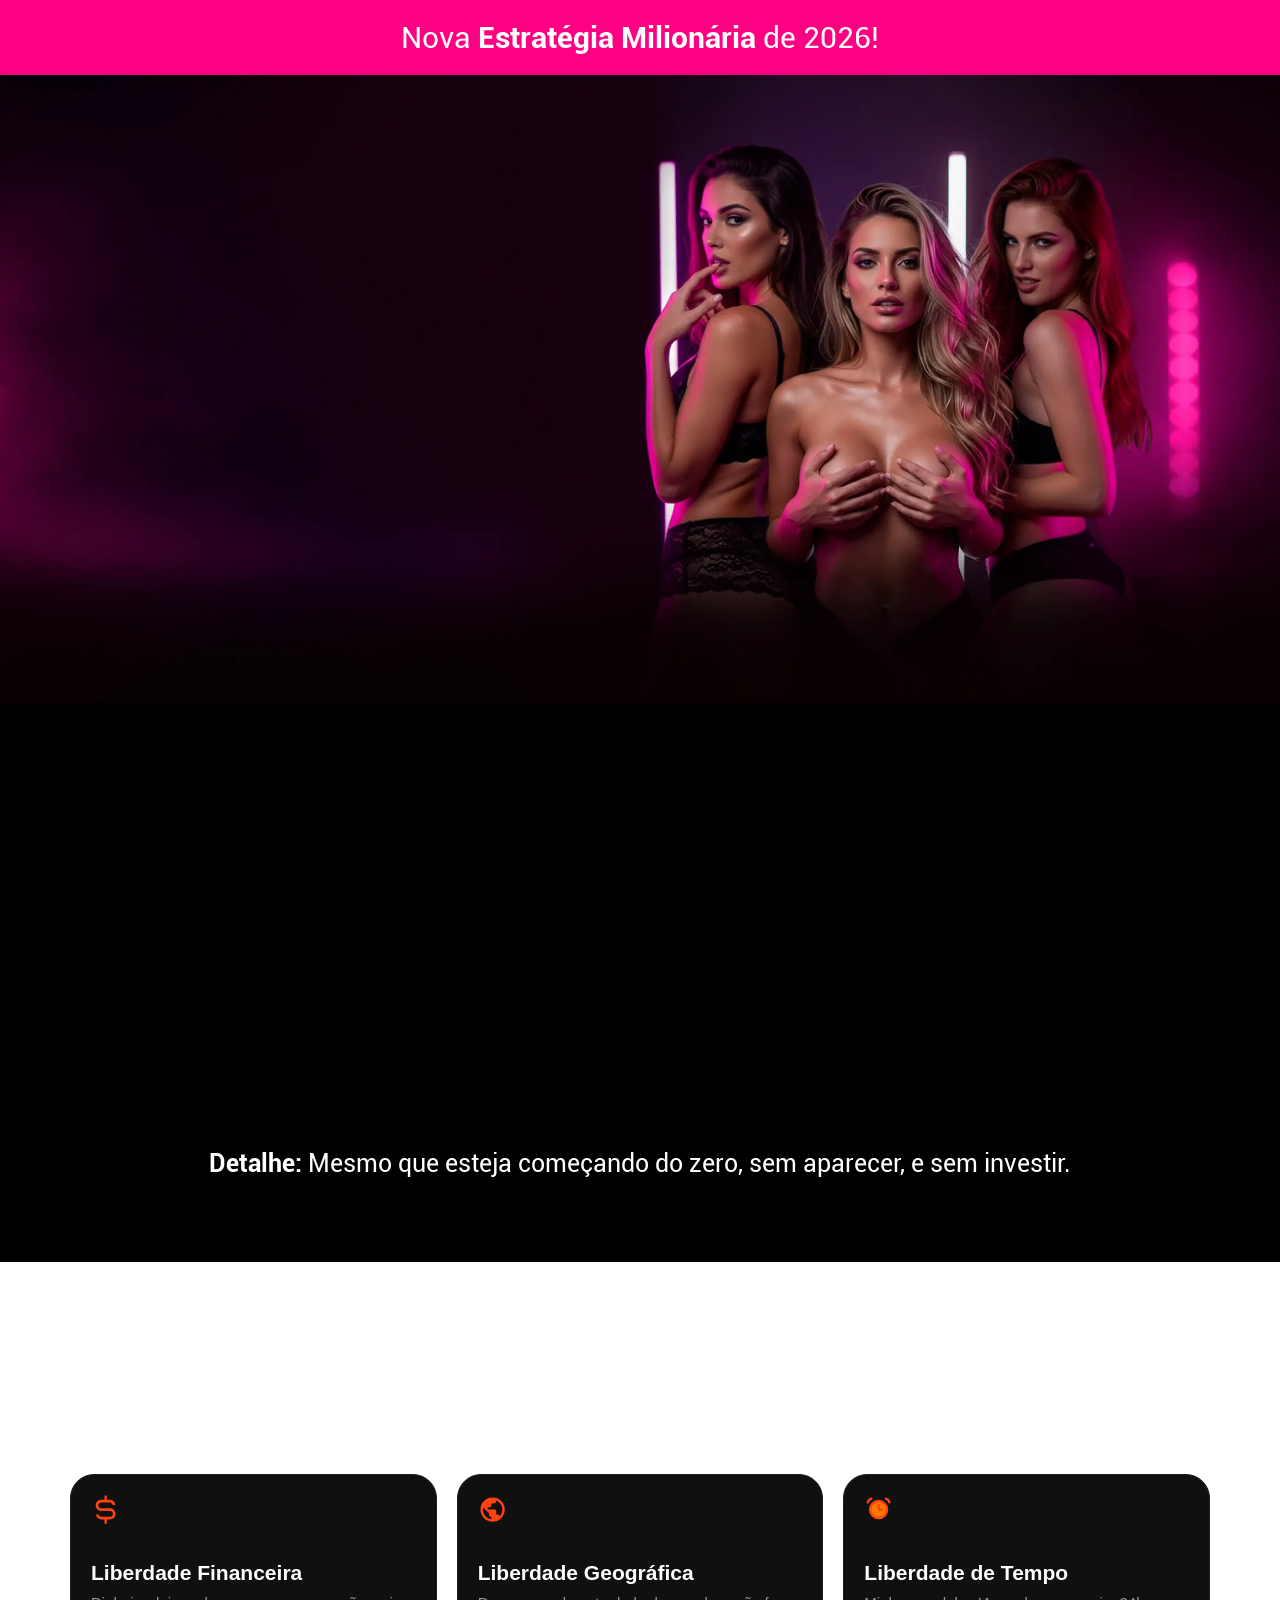
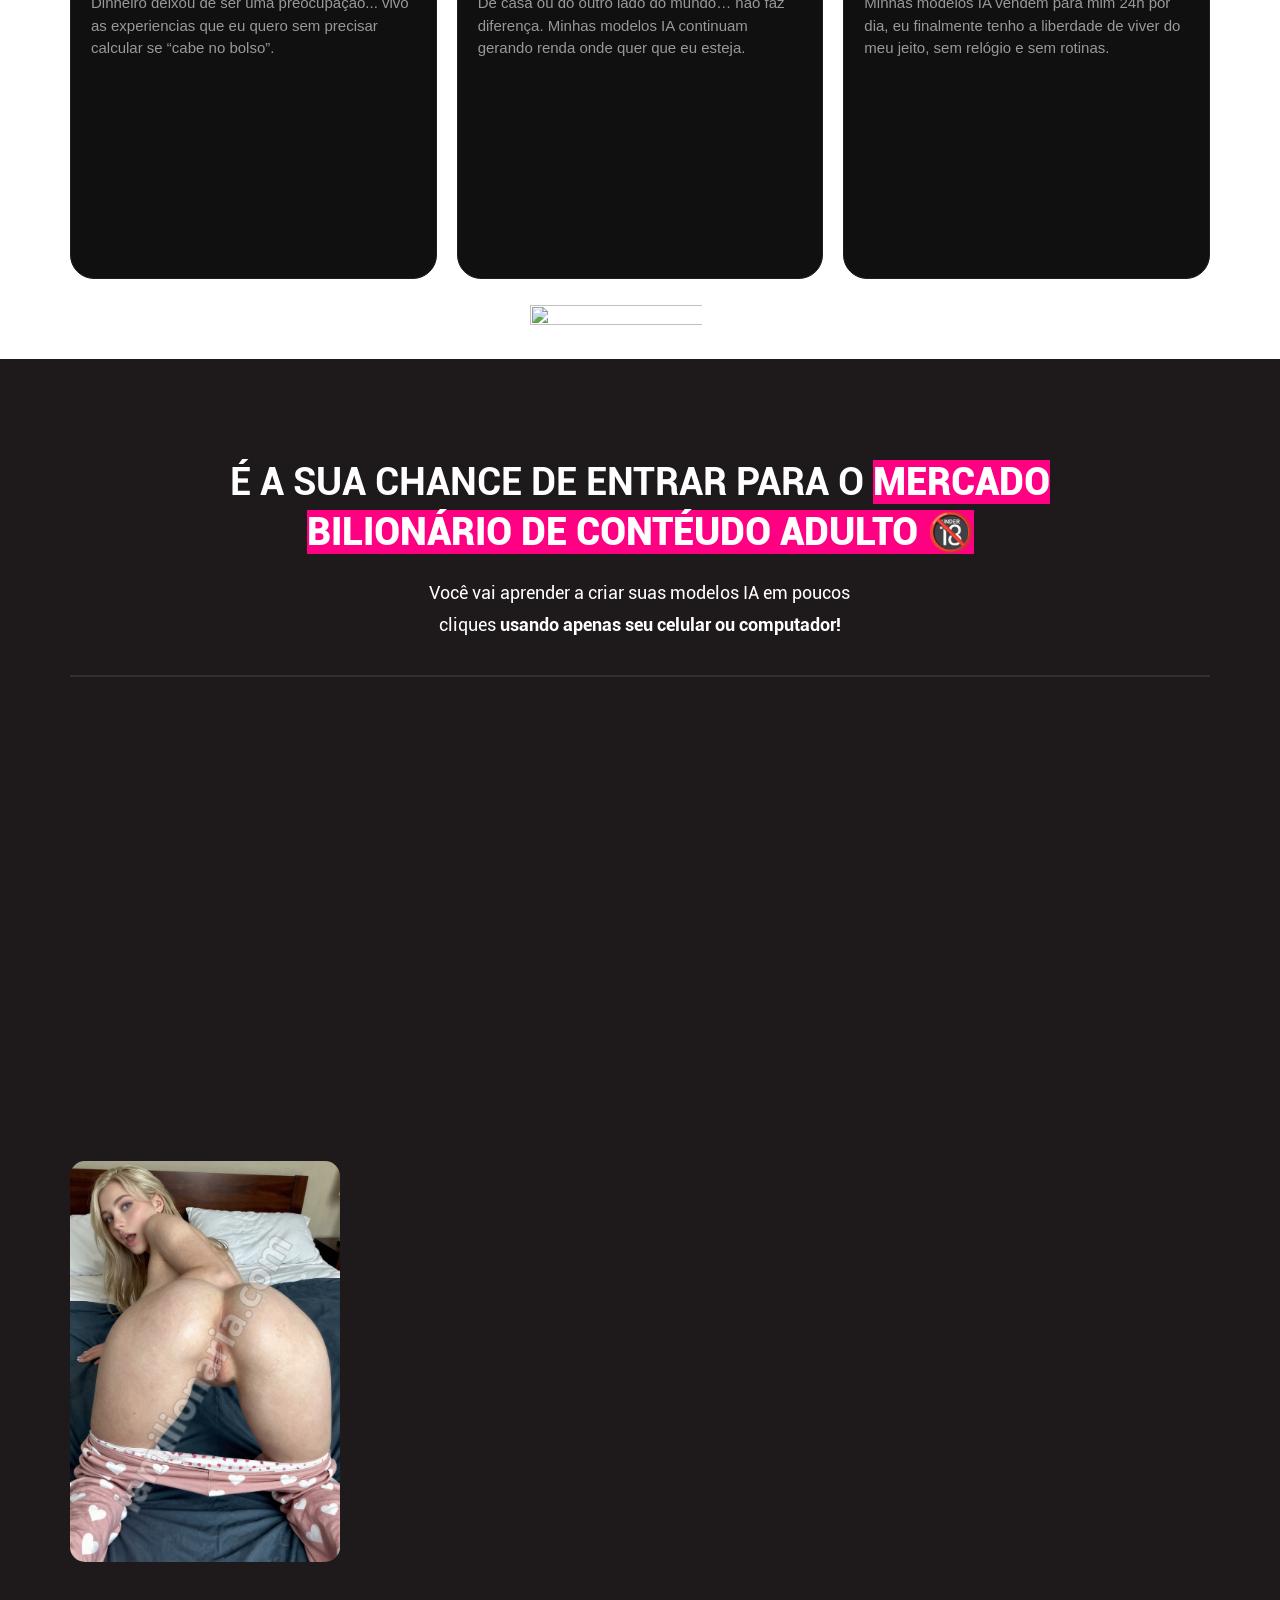
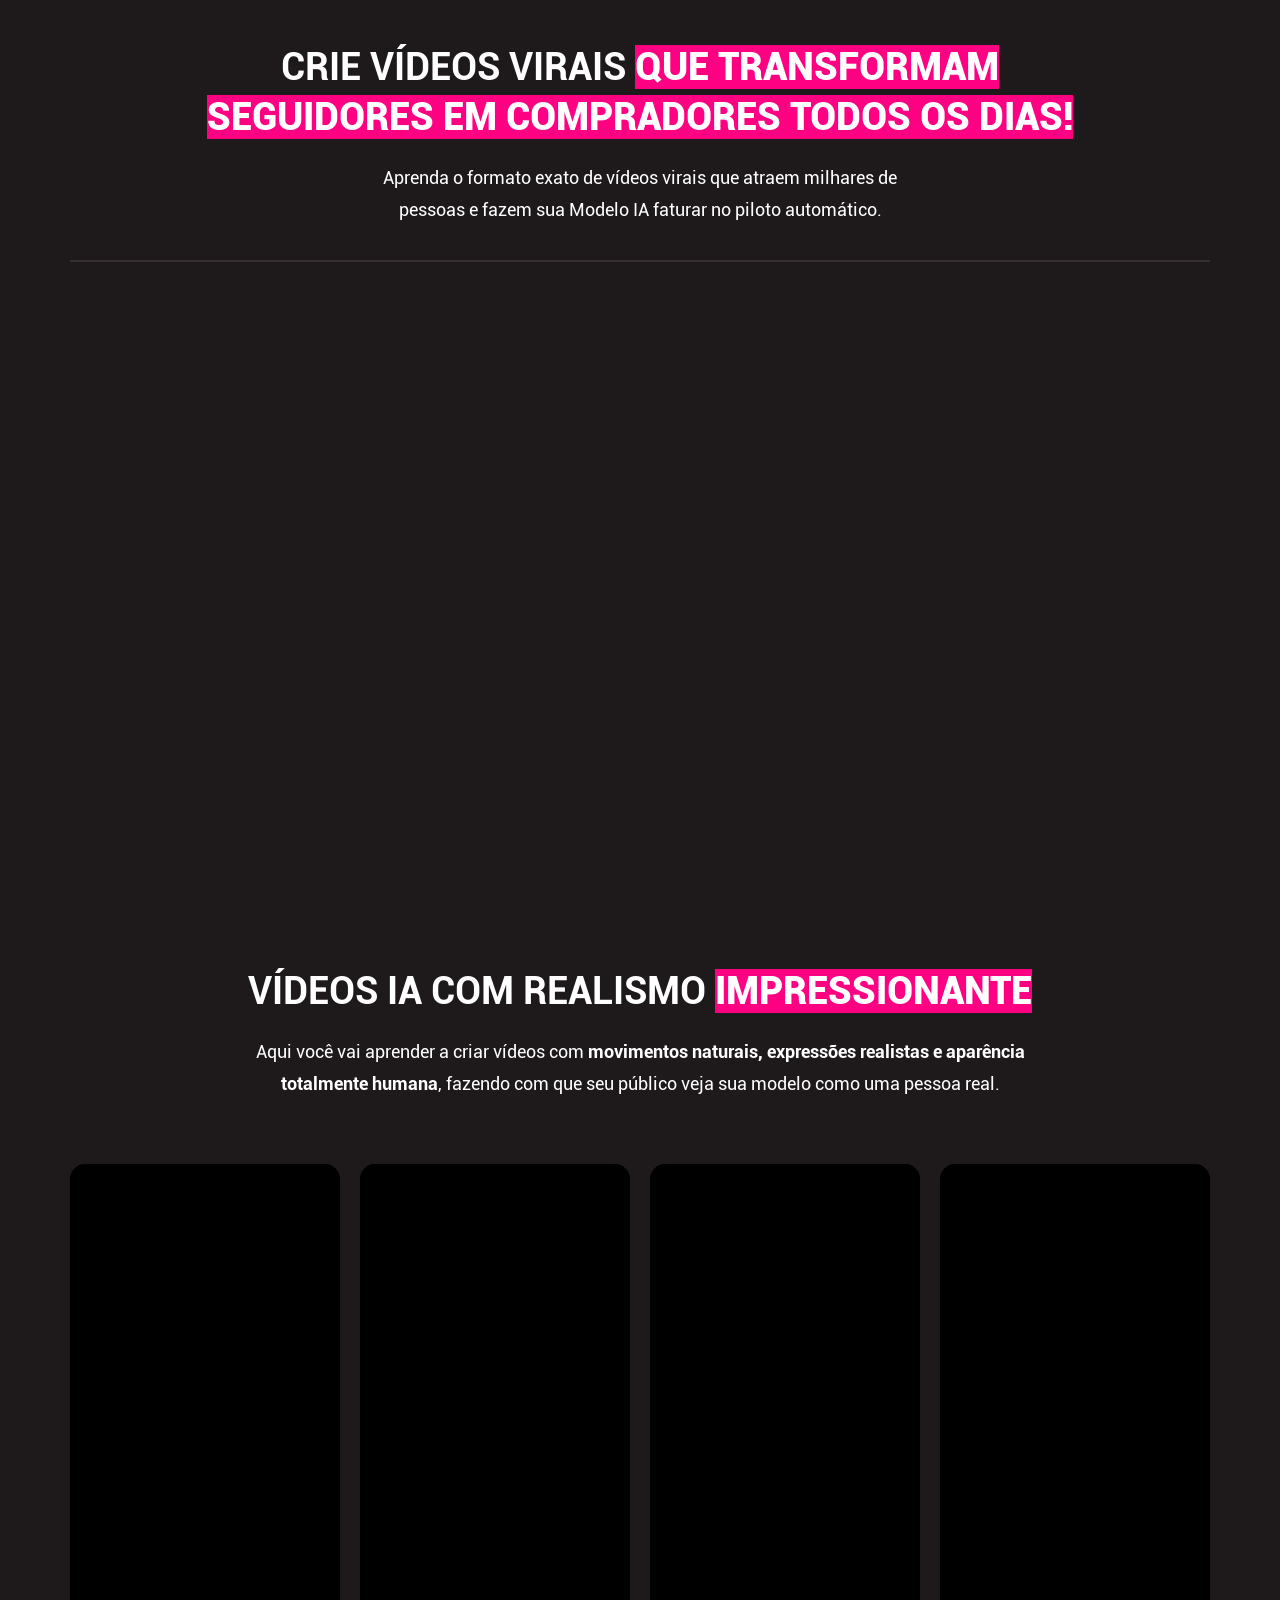
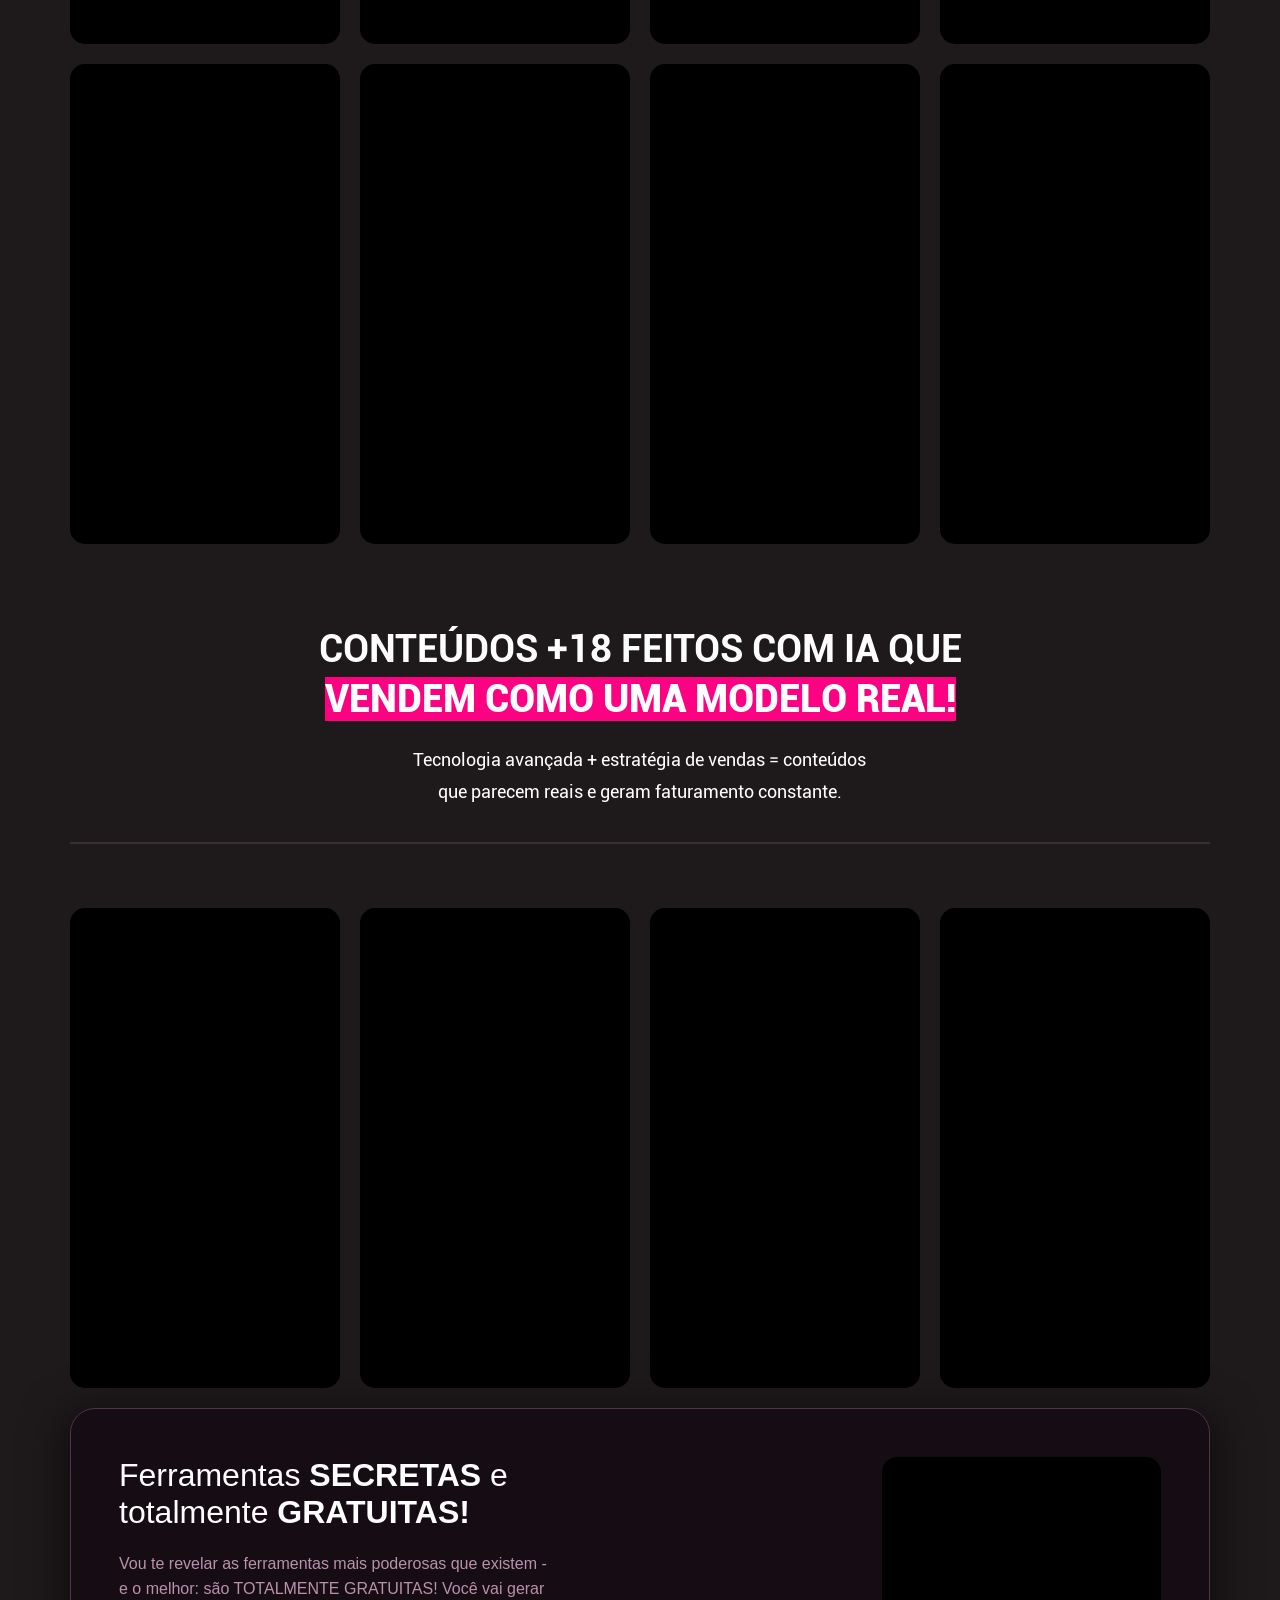
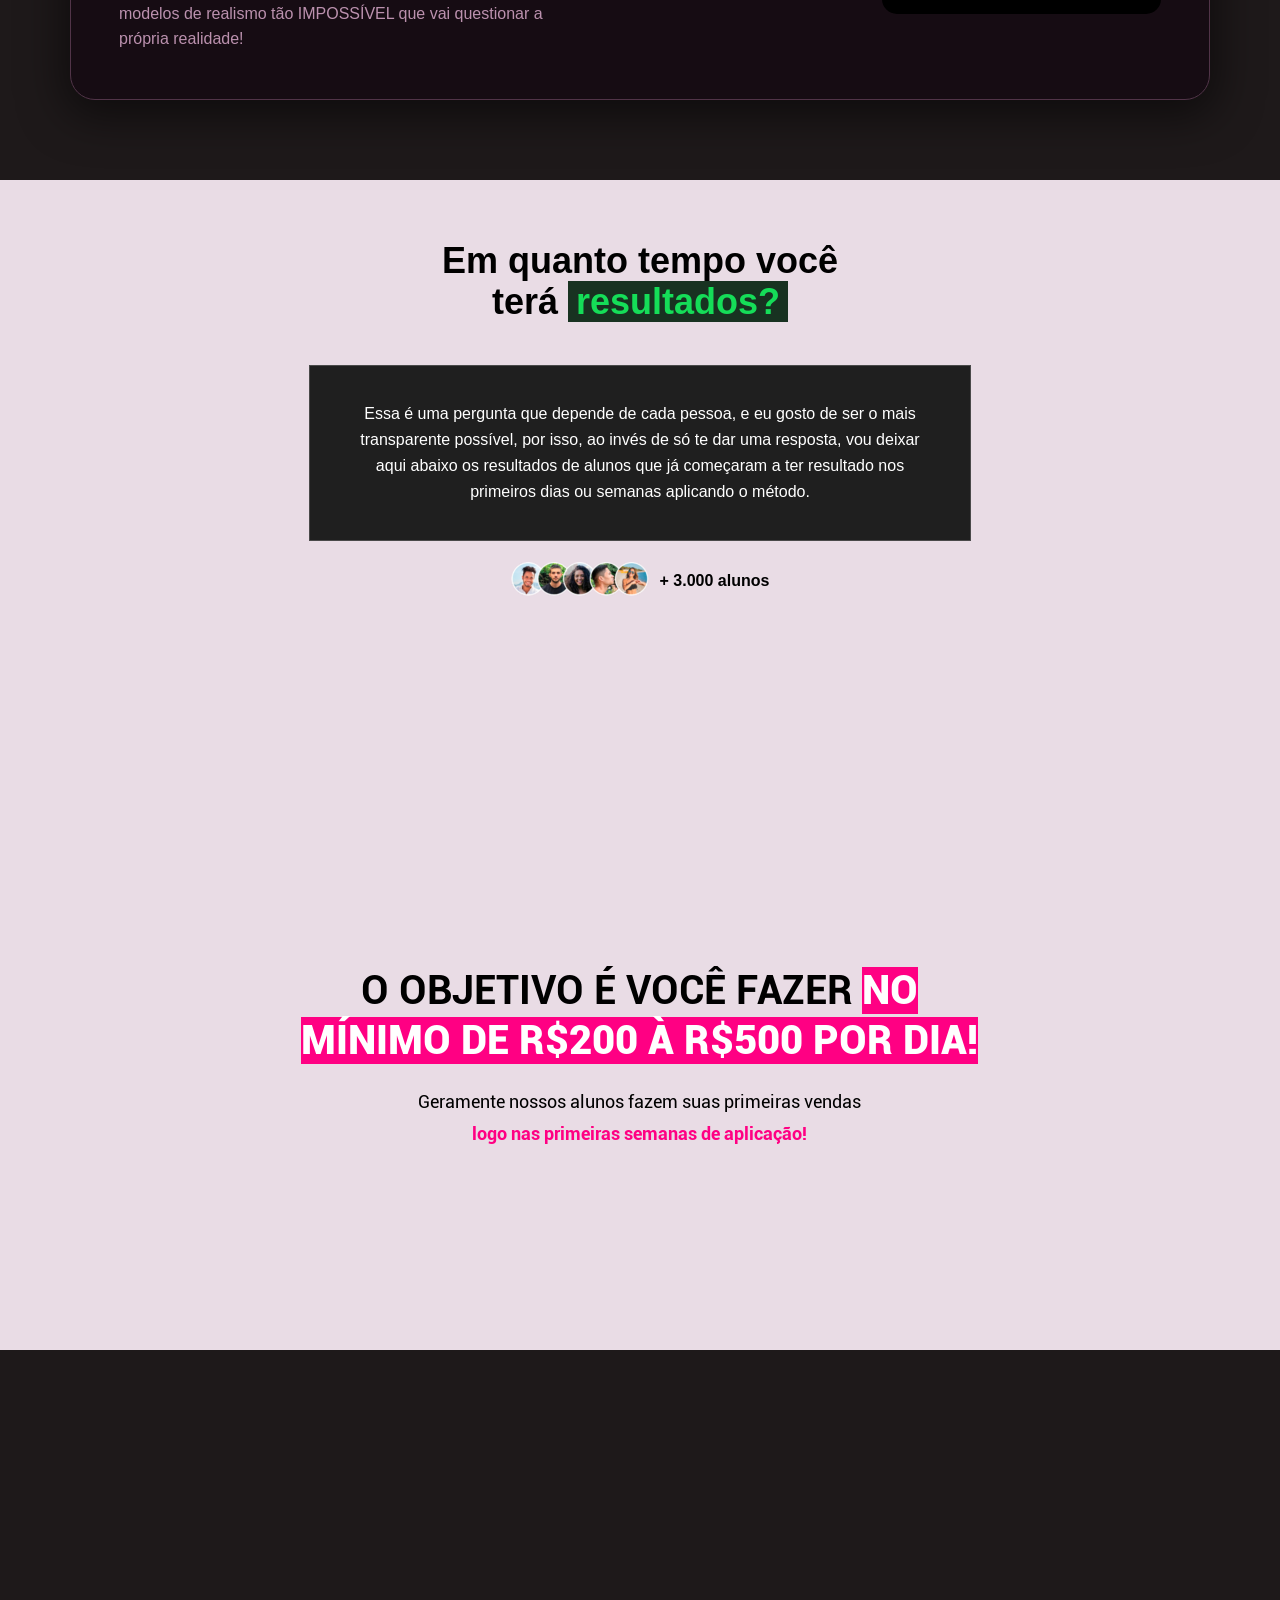
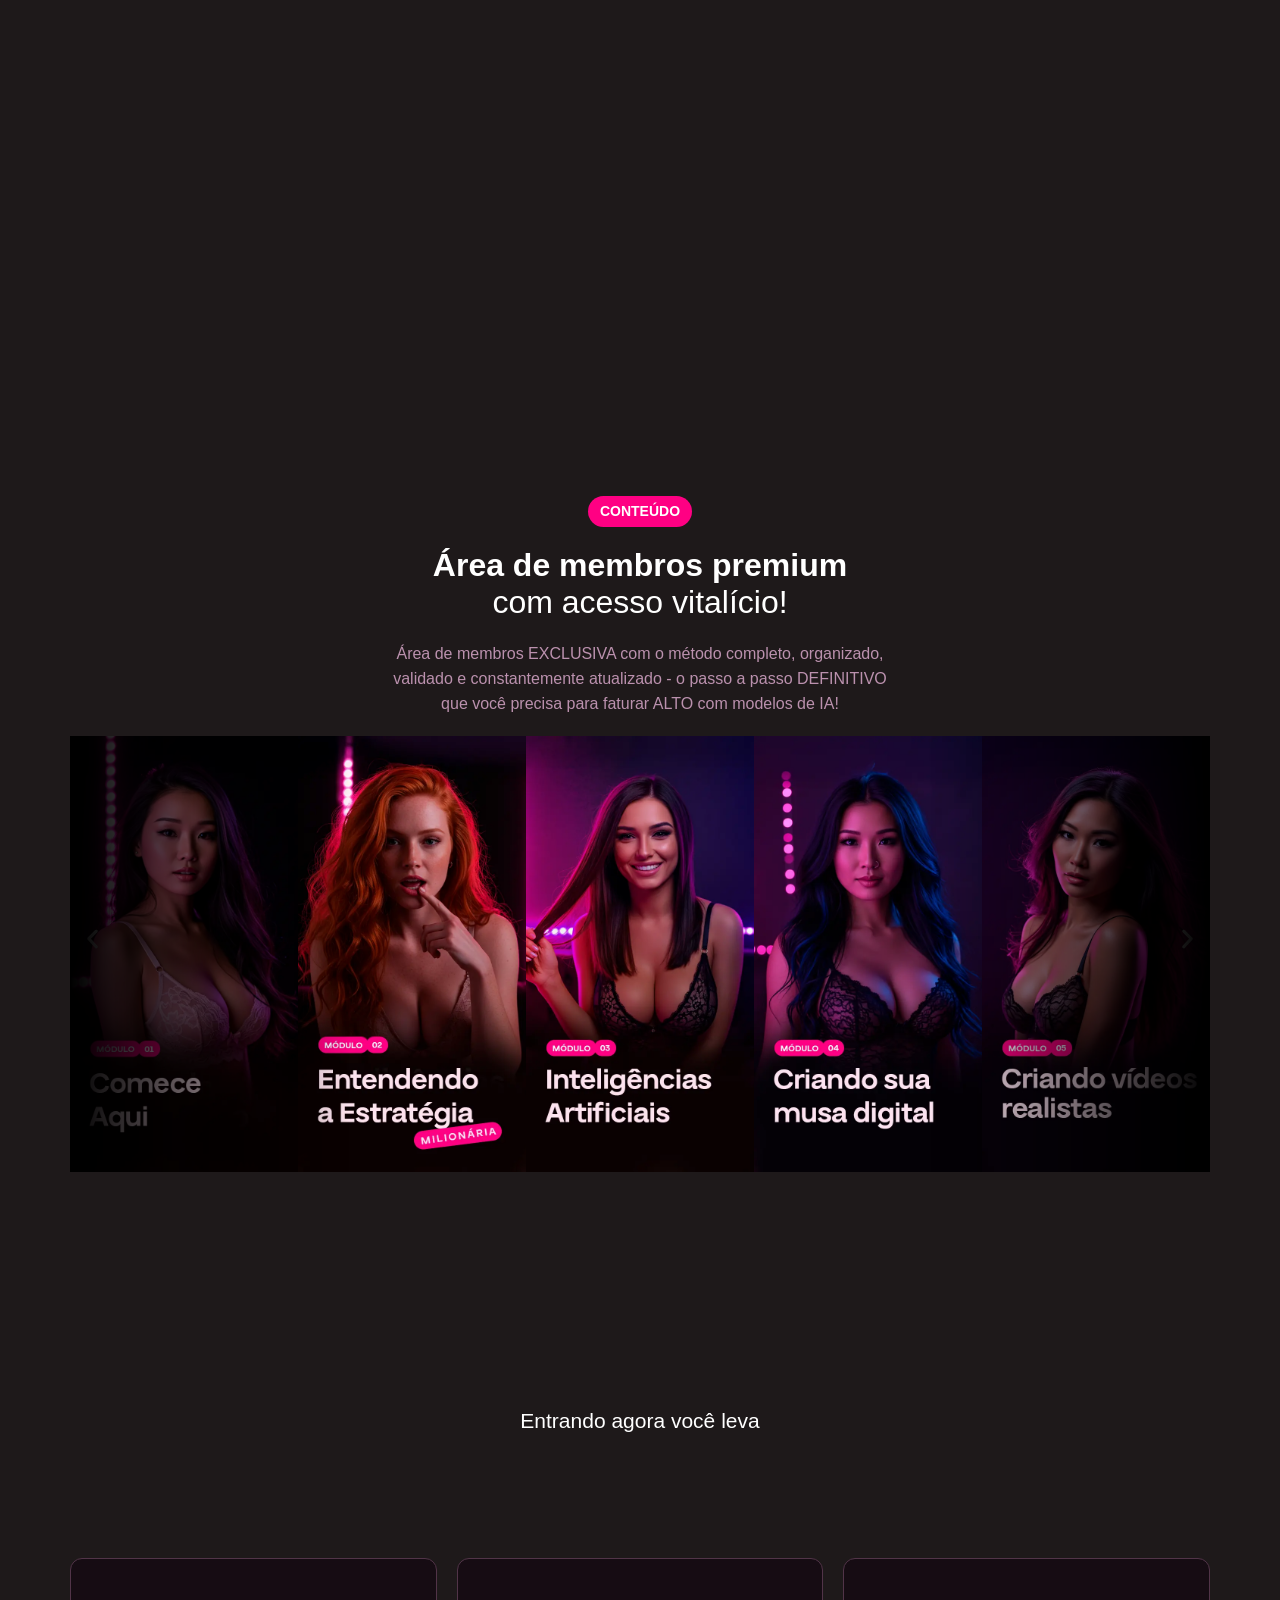
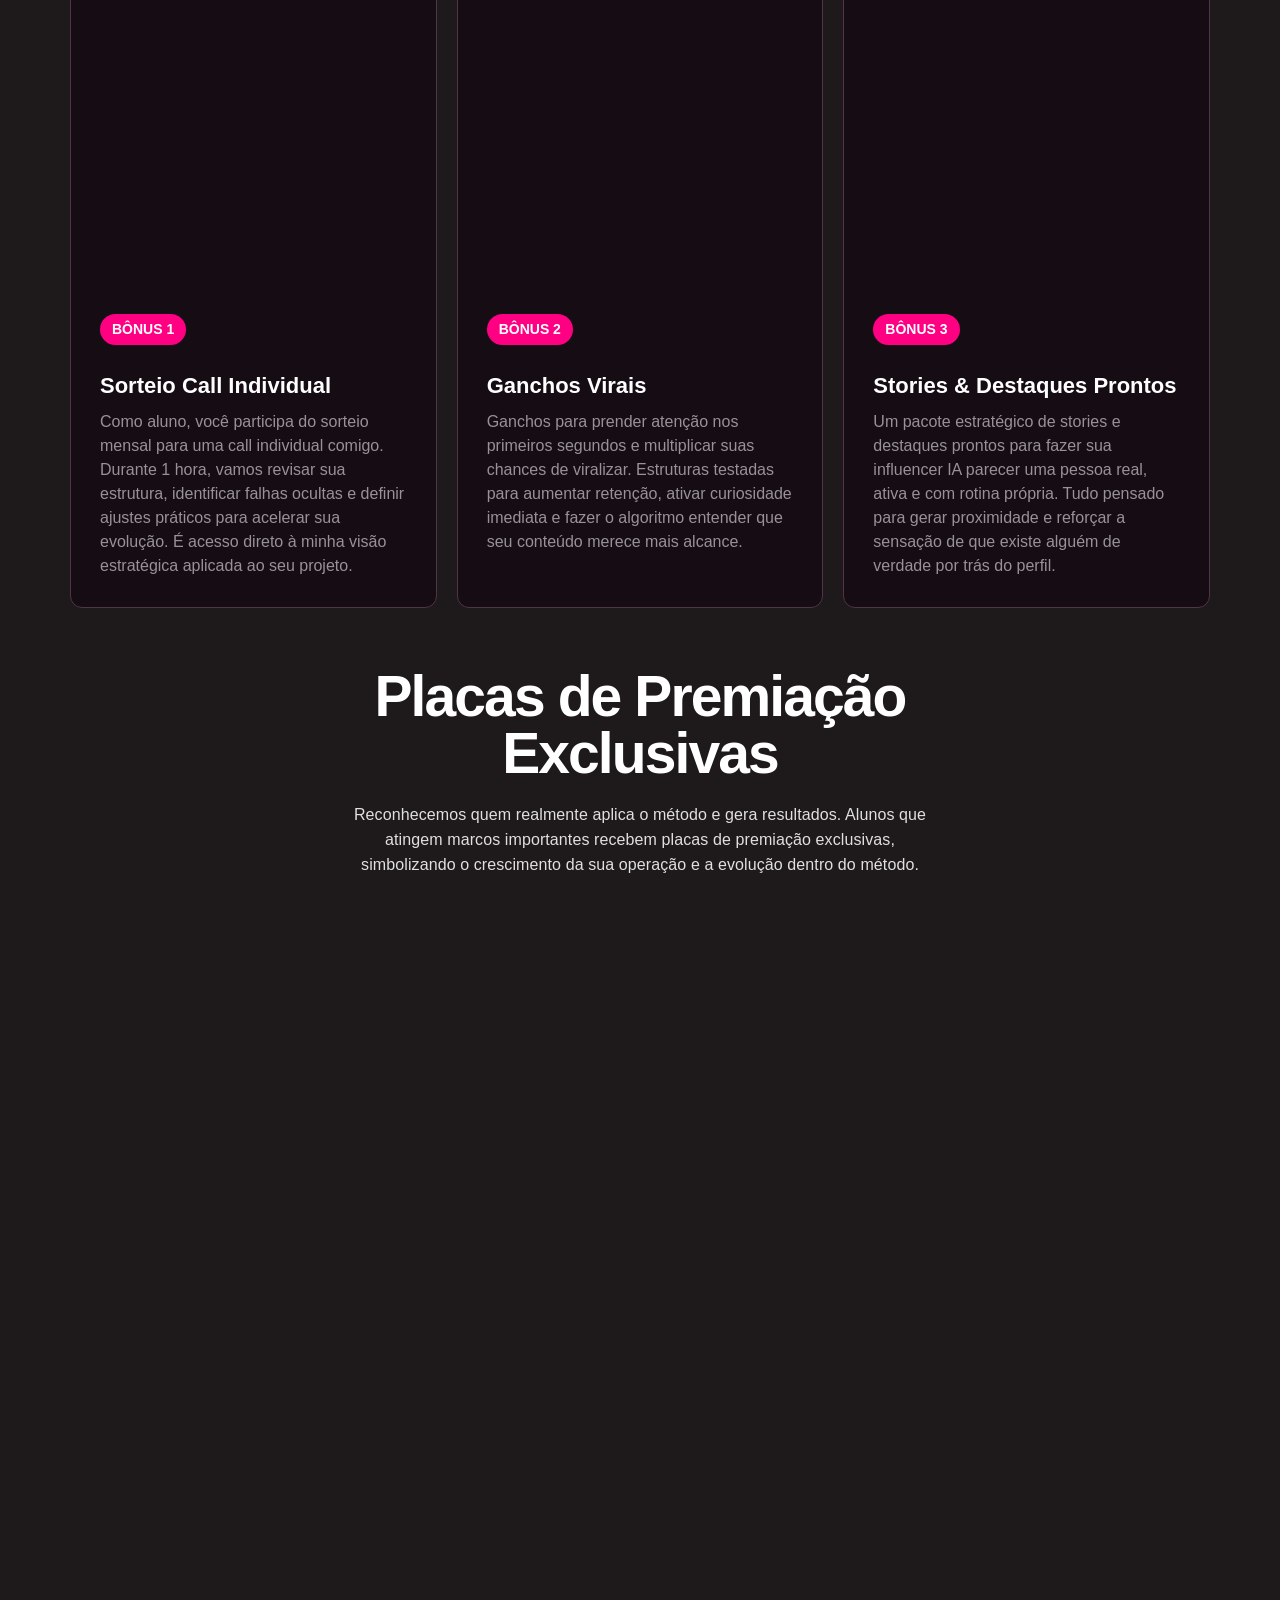
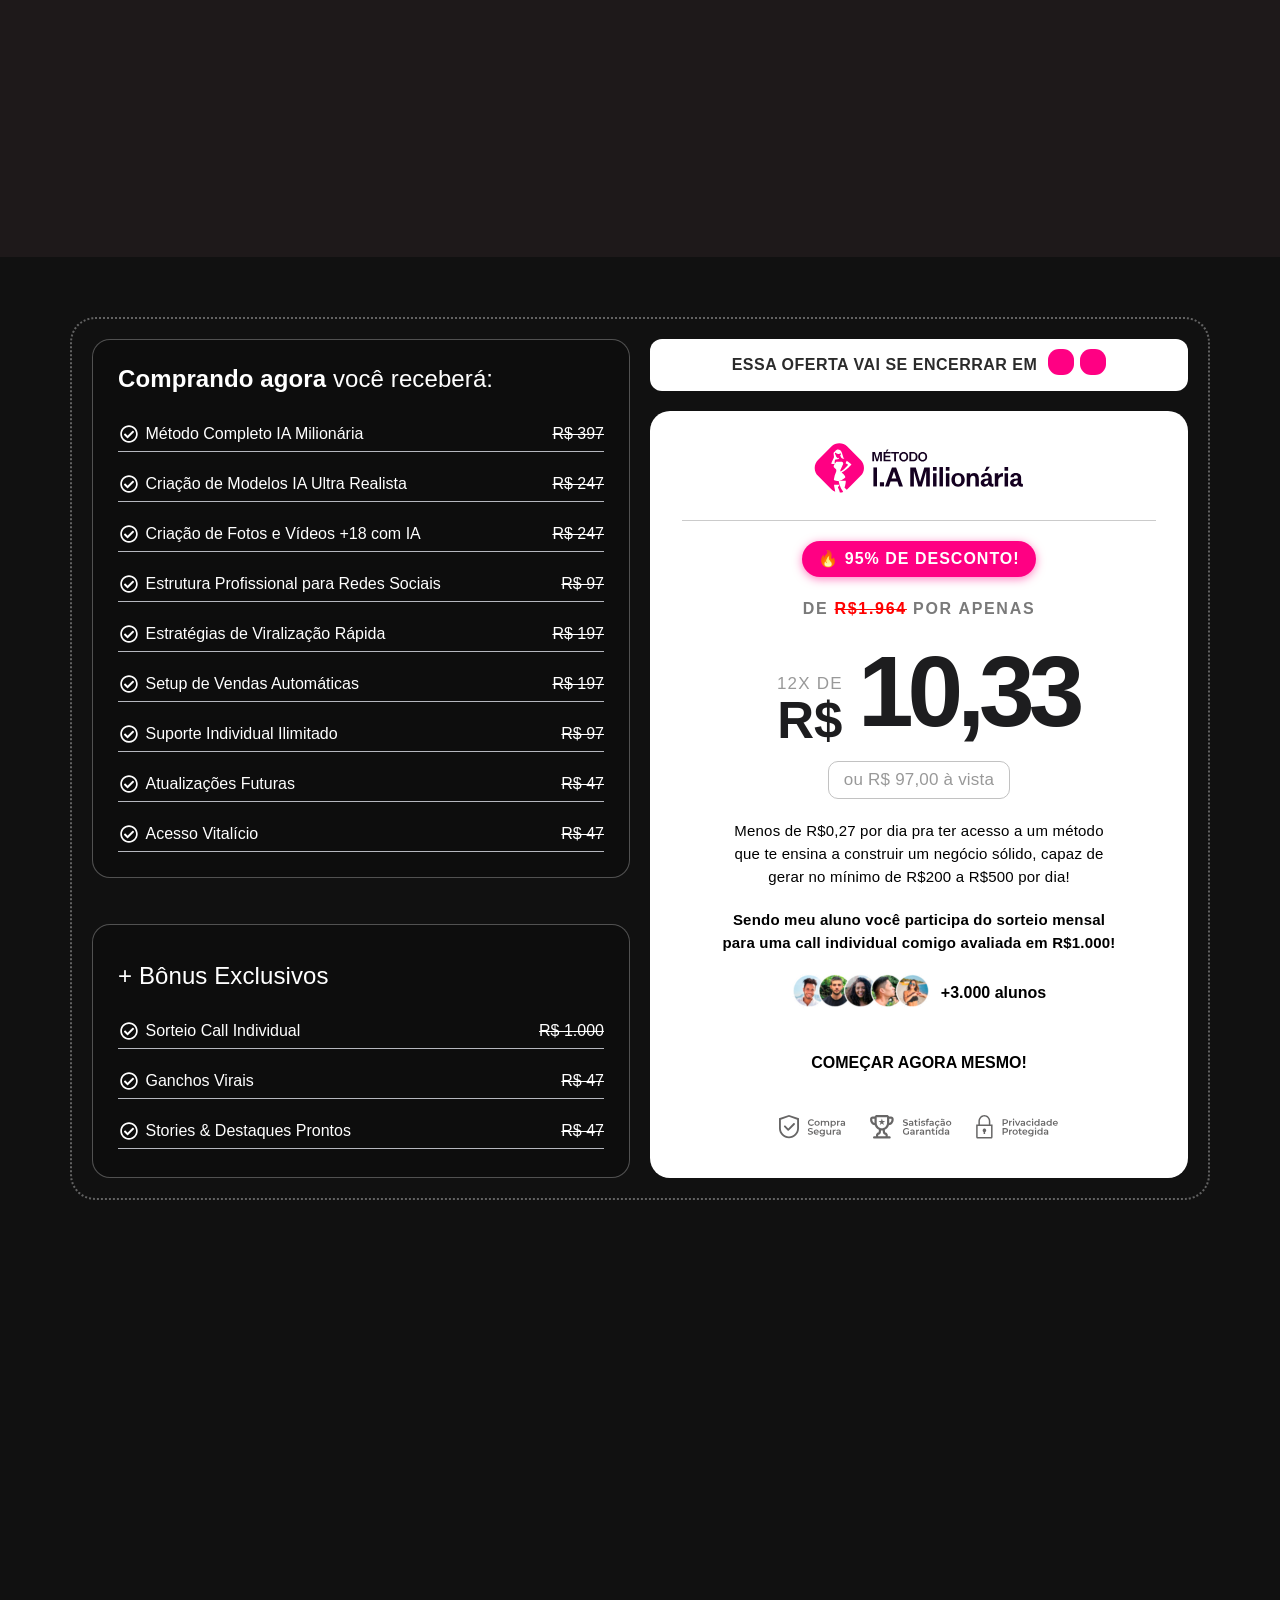
==== commit fbd04276: "Update index.html" ====
--- a/index.html
+++ b/index.html
@@ -150,40 +150,36 @@
 				</div>
 					</div>
 				</div>
-		<div class="elementor-element elementor-element-65b2c4f e-flex e-con-boxed e-con e-parent" data-id="65b2c4f" data-element_type="container" data-settings="{&quot;background_background&quot;:&quot;classic&quot;}">
-					<div class="e-con-inner">
-				<div class="elementor-element elementor-element-b59017f elementor-widget__width-initial elementor-widget-mobile__width-inherit elementor-widget elementor-widget-html" data-id="b59017f" data-element_type="widget" data-widget_type="html.default">
-				<div class="elementor-widget-container">
-					<script type="rocketlazyloadscript">
-window.onload = function() {
-var anchors = document.getElementsByTagName("a");
-for (var i = 0; i < anchors.length; i++) {
-anchors[i].href = "https://metodoiamilionaria.grupobhds.com/comprar-agora.html"
-}
-}
-</script>				</div>
-				</div>
-				<div class="elementor-element elementor-element-3ecae0d elementor-widget__width-initial elementor-widget-mobile__width-inherit elementor-widget elementor-widget-html" data-id="3ecae0d" data-element_type="widget" data-widget_type="html.default">
-				<div class="elementor-widget-container">
-					<script type="rocketlazyloadscript">!function(i,n){i._plt=i._plt||(n&&n.timeOrigin?n.timeOrigin+n.now():Date.now())}(window,performance);</script>
-<link rel="preload" href="/scripts.converteai.net/1c3bcfc5-8544-4f0a-9e4c-0927e07f2e22/players/698a12881738e7f6ba02e993/v4/player.js" as="script">
-<link rel="preload" href="/scripts.converteai.net/lib/js/smartplayer-wc/v4/smartplayer.js" as="script">
-<link rel="preload" href="https://cdn.converteai.net/1c3bcfc5-8544-4f0a-9e4c-0927e07f2e22/698a126e8fab3a91a572dc88/main.m3u8" as="fetch">
-<link rel="dns-prefetch" href="https://cdn.converteai.net/">
-<link rel="dns-prefetch" href="https://scripts.converteai.net/">
-<link rel="dns-prefetch" href="https://images.converteai.net/">
-<link rel="dns-prefetch" href="https://api.vturb.com.br/">				</div>
-				</div>
-				<div class="elementor-element elementor-element-05b0aa9 elementor-widget__width-initial elementor-widget-mobile__width-inherit elementor-widget elementor-widget-html" data-id="05b0aa9" data-element_type="widget" data-widget_type="html.default">
-				<div class="elementor-widget-container">
-					<vturb-smartplayer id="vid-698a12881738e7f6ba02e993" style="display: block; margin: 0 auto; width: 100%; "></vturb-smartplayer> <script type="rocketlazyloadscript" data-rocket-type="text/javascript"> var s=document.createElement("script"); s.src="/scripts.converteai.net/1c3bcfc5-8544-4f0a-9e4c-0927e07f2e22/players/698a12881738e7f6ba02e993/v4/player.js", s.async=!0,document.head.appendChild(s); </script>				</div>
-				</div>
-				<div class="elementor-element elementor-element-d3e874d elementor-widget-mobile__width-initial elementor-widget elementor-widget-text-editor" data-id="d3e874d" data-element_type="widget" data-widget_type="text-editor.default">
-				<div class="elementor-widget-container">
-									<p><strong>Detalhe:</strong> Mesmo que esteja começando do zero, sem aparecer, e sem investir.</p>								</div>
-				</div>
-					</div>
-				</div>
+		<div class="elementor-element elementor-element-65b2c4f e-flex e-con-boxed e-con e-parent e-lazyloaded" data-id="65b2c4f" data-element_type="container" data-settings="{&quot;background_background&quot;:&quot;classic&quot;}">
+    <div class="e-con-inner">
+        
+        <div class="elementor-element elementor-element-b59017f elementor-widget__width-initial elementor-widget-mobile__width-inherit elementor-widget elementor-widget-html" data-id="b59017f" data-element_type="widget" data-widget_type="html.default">
+            <div class="elementor-widget-container">
+                <script>
+                window.onload = function() {
+                    var anchors = document.getElementsByTagName("a");
+                    for (var i = 0; i < anchors.length; i++) {
+                        anchors[i].href = "https://metodoiamilionaria.grupobhds.com/comprar-agora.html"
+                    }
+                }
+                </script>				
+            </div>
+        </div>
+        
+        <div class="elementor-element elementor-element-05b0aa9 elementor-widget__width-initial elementor-widget-mobile__width-inherit elementor-widget elementor-widget-html" data-id="05b0aa9" data-element_type="widget" data-widget_type="html.default">
+            <div class="elementor-widget-container" style="position: relative; padding-bottom: 56.25%; height: 0; overflow: hidden;">
+                <iframe src="https://www.youtube.com/embed/OAHLVXY3vpE" style="position: absolute; top: 0; left: 0; width: 100%; height: 100%; border: 0;" title="YouTube video player" frameborder="0" allow="accelerometer; autoplay; clipboard-write; encrypted-media; gyroscope; picture-in-picture; web-share" allowfullscreen></iframe>
+            </div>
+        </div>
+        
+        <div class="elementor-element elementor-element-d3e874d elementor-widget-mobile__width-initial elementor-widget elementor-widget-text-editor" data-id="d3e874d" data-element_type="widget" data-widget_type="text-editor.default">
+            <div class="elementor-widget-container">
+                <p><strong>Detalhe:</strong> Mesmo que esteja começando do zero, sem aparecer, e sem investir.</p>								
+            </div>
+        </div>
+        
+    </div>
+</div>
 		<div class="elementor-element elementor-element-e17afab esconder e-flex e-con-boxed e-con e-parent" data-id="e17afab" data-element_type="container" data-settings="{&quot;background_background&quot;:&quot;classic&quot;}">
 					<div class="e-con-inner">
 				<div class="elementor-element elementor-element-bc19525 elementor-widget__width-initial elementor-widget elementor-widget-heading" data-id="bc19525" data-element_type="widget" data-widget_type="heading.default">
